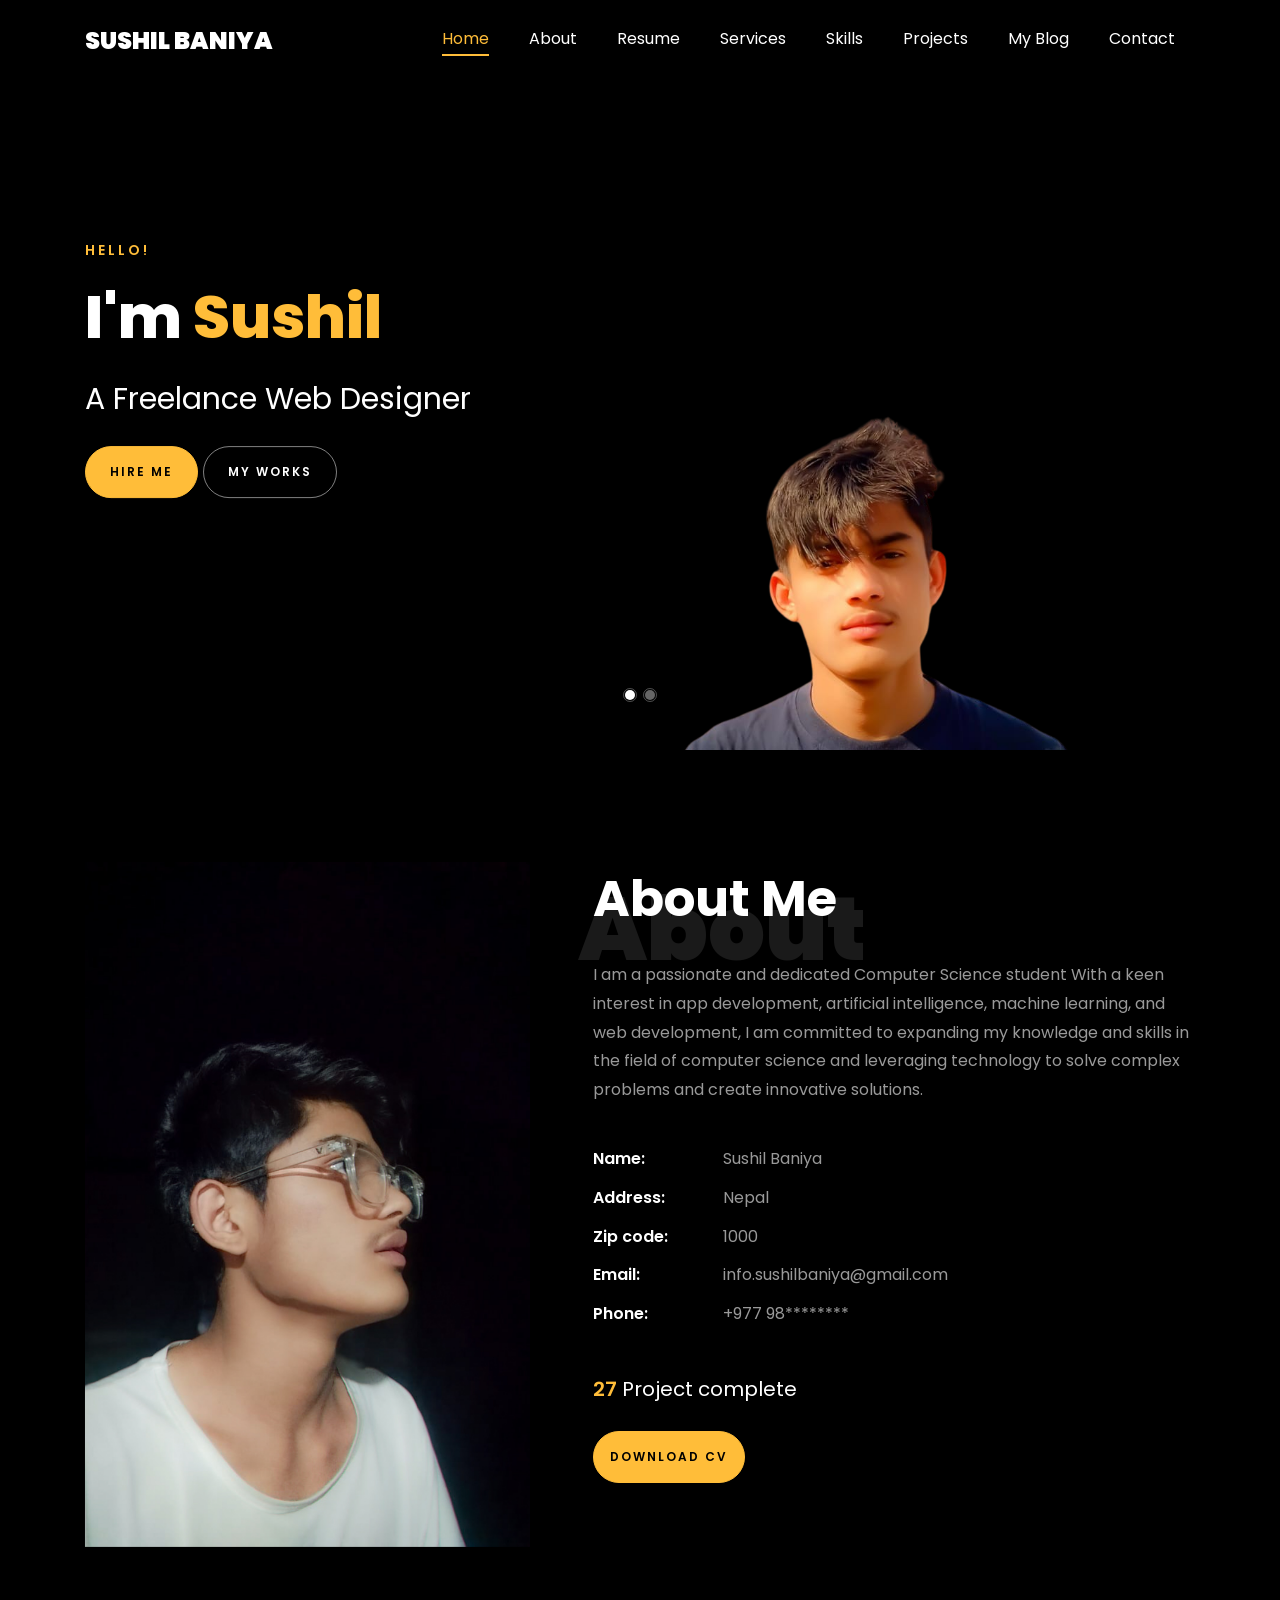
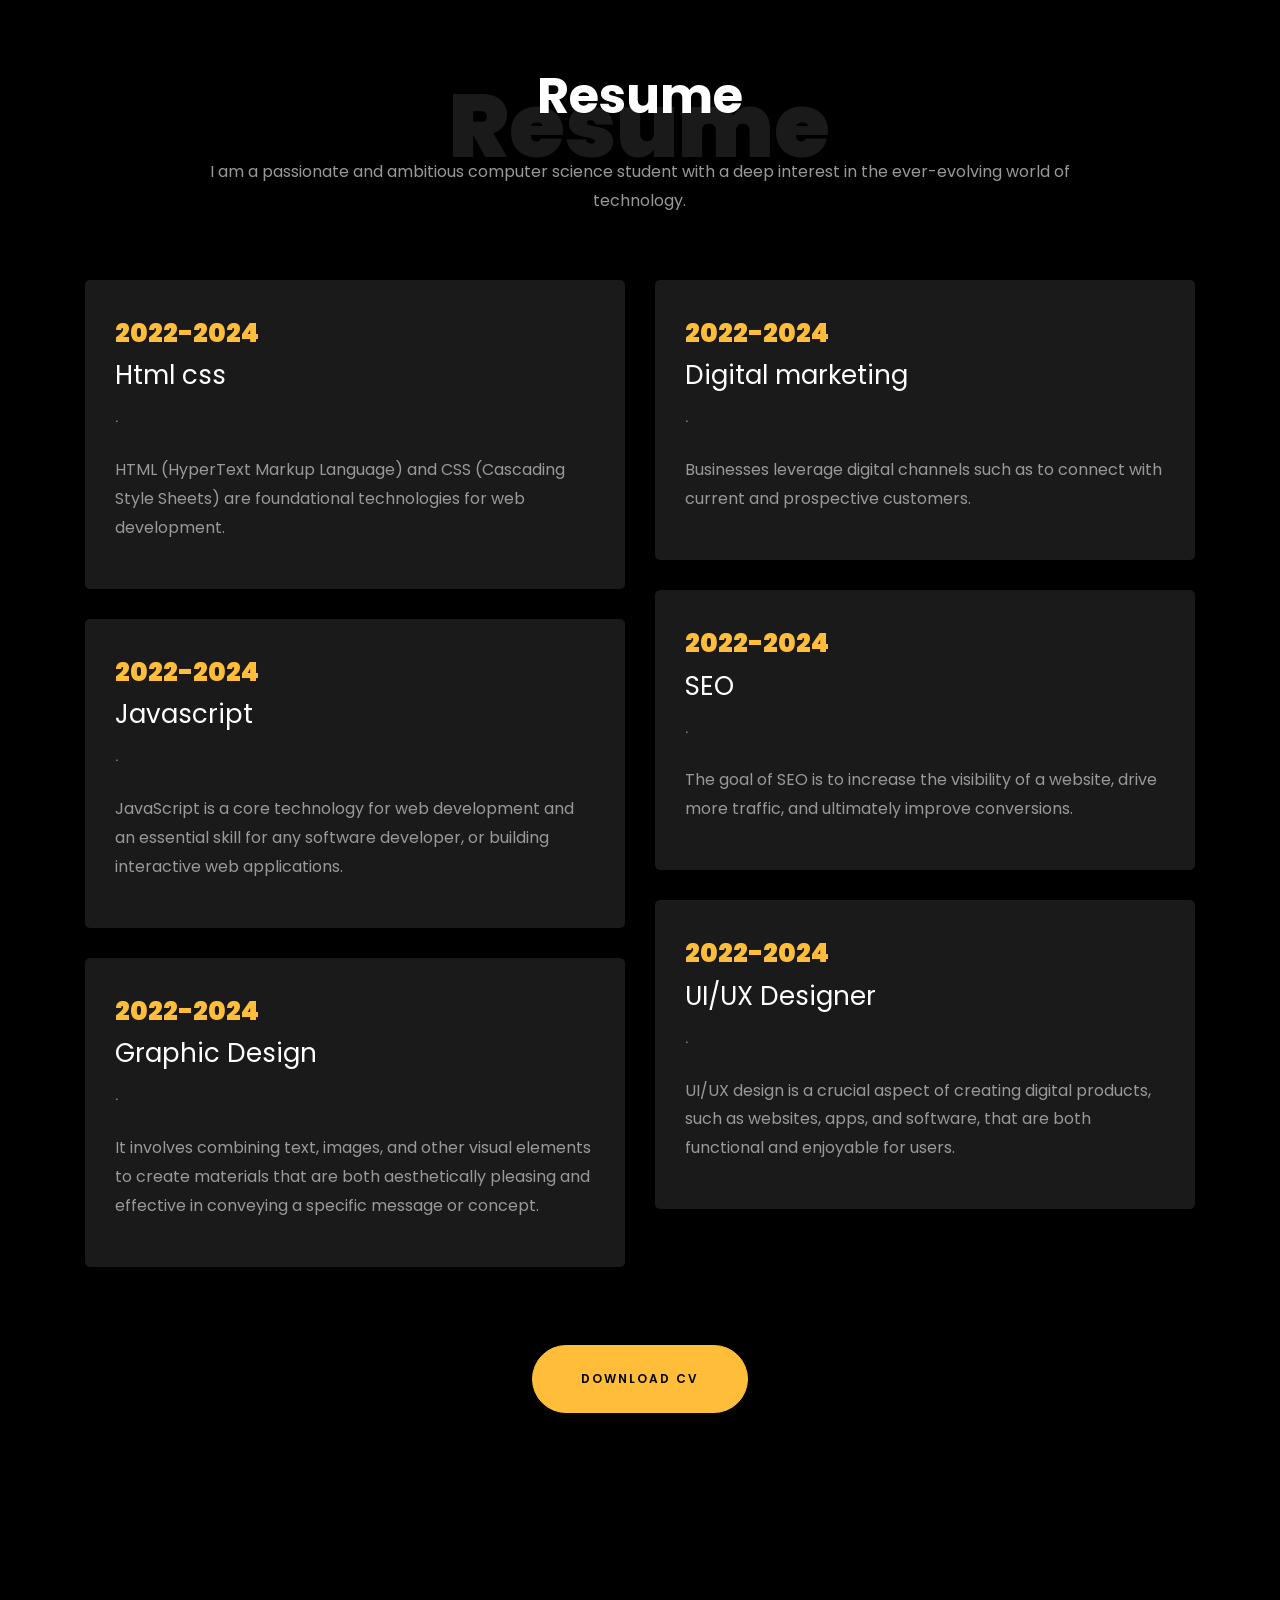
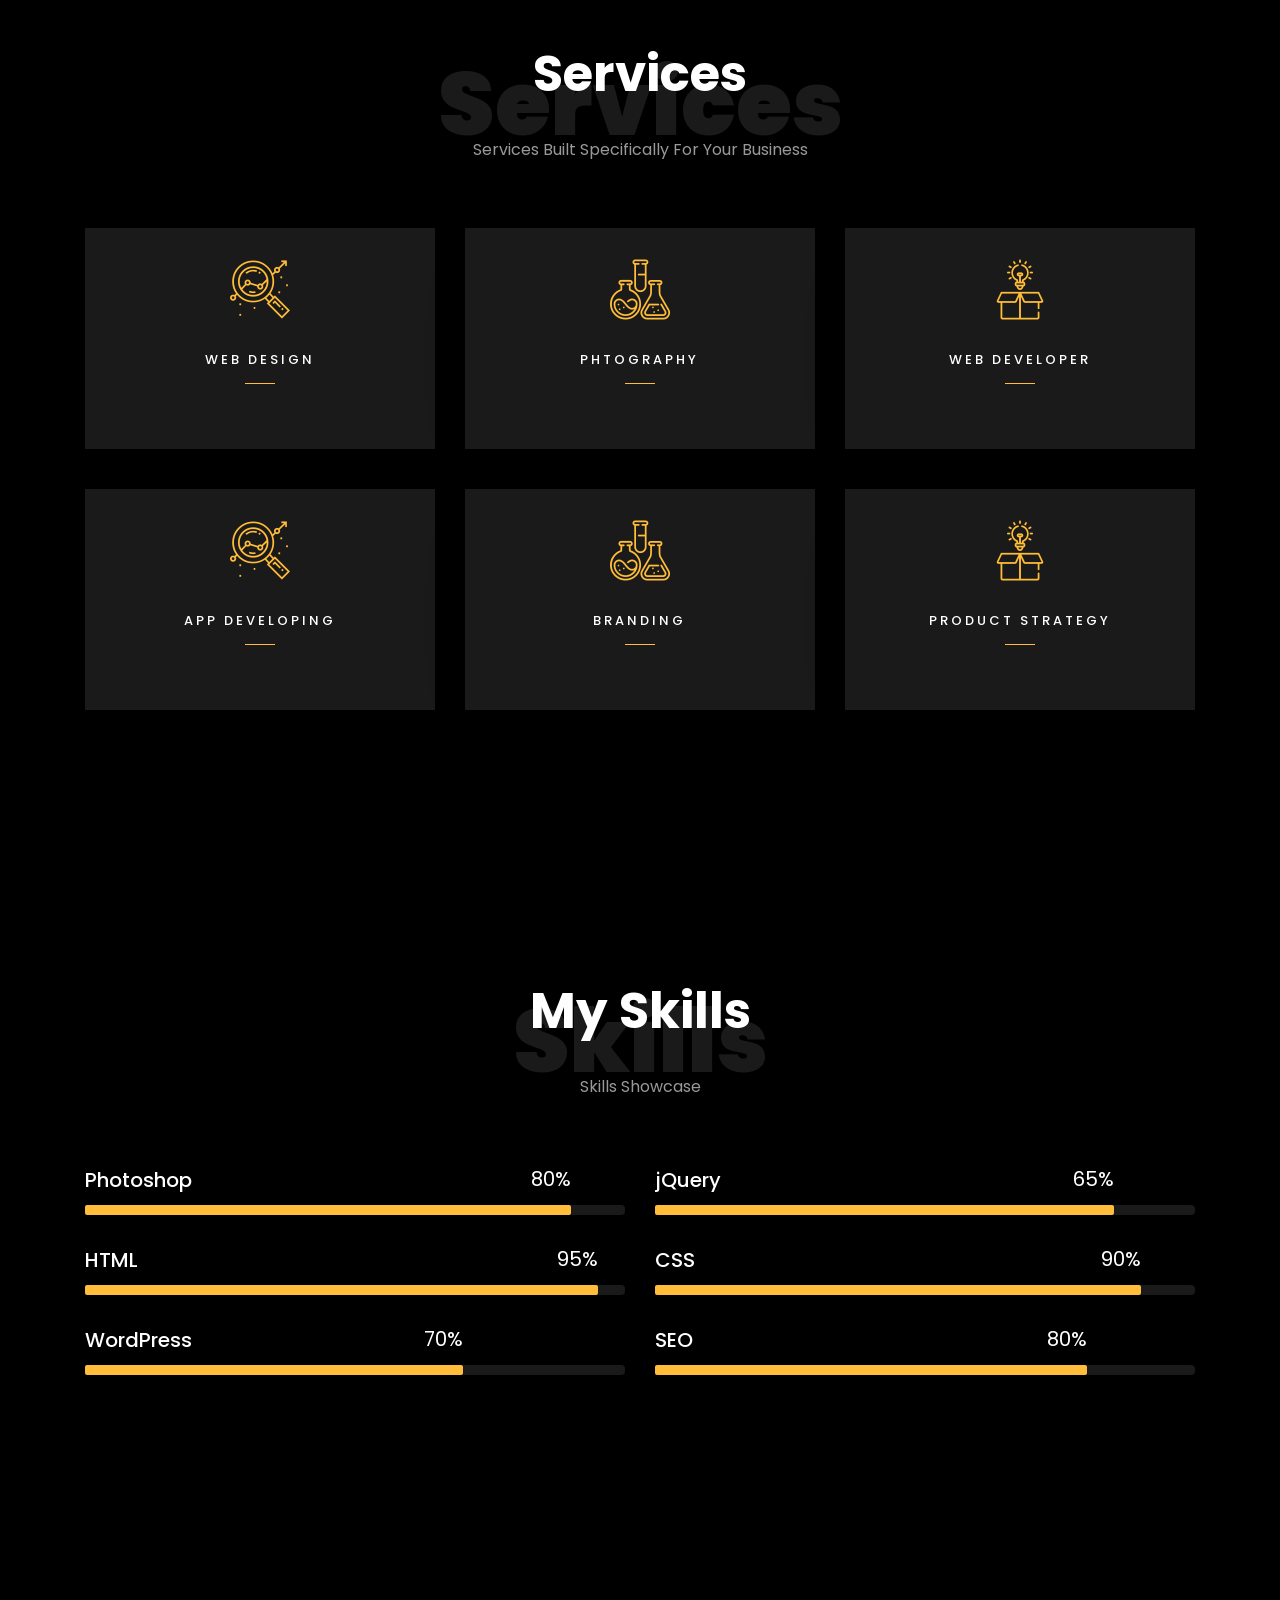
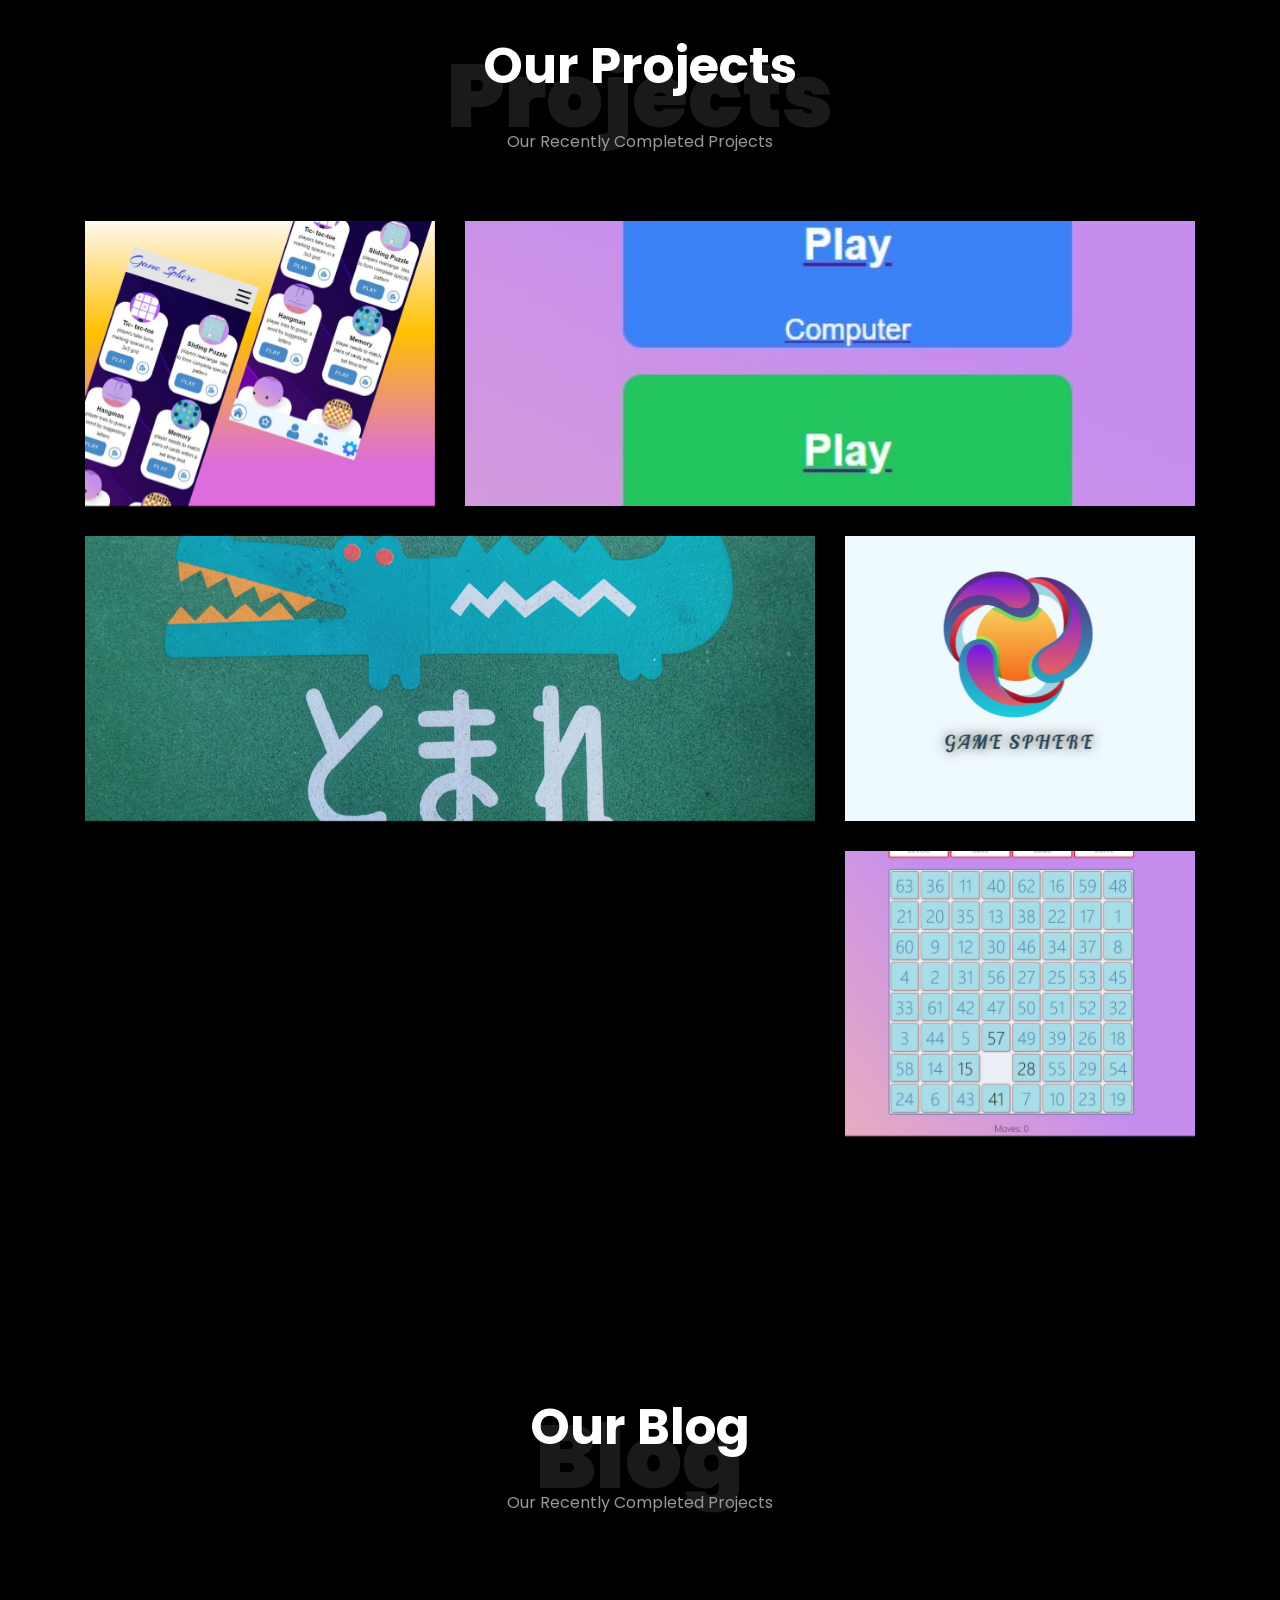
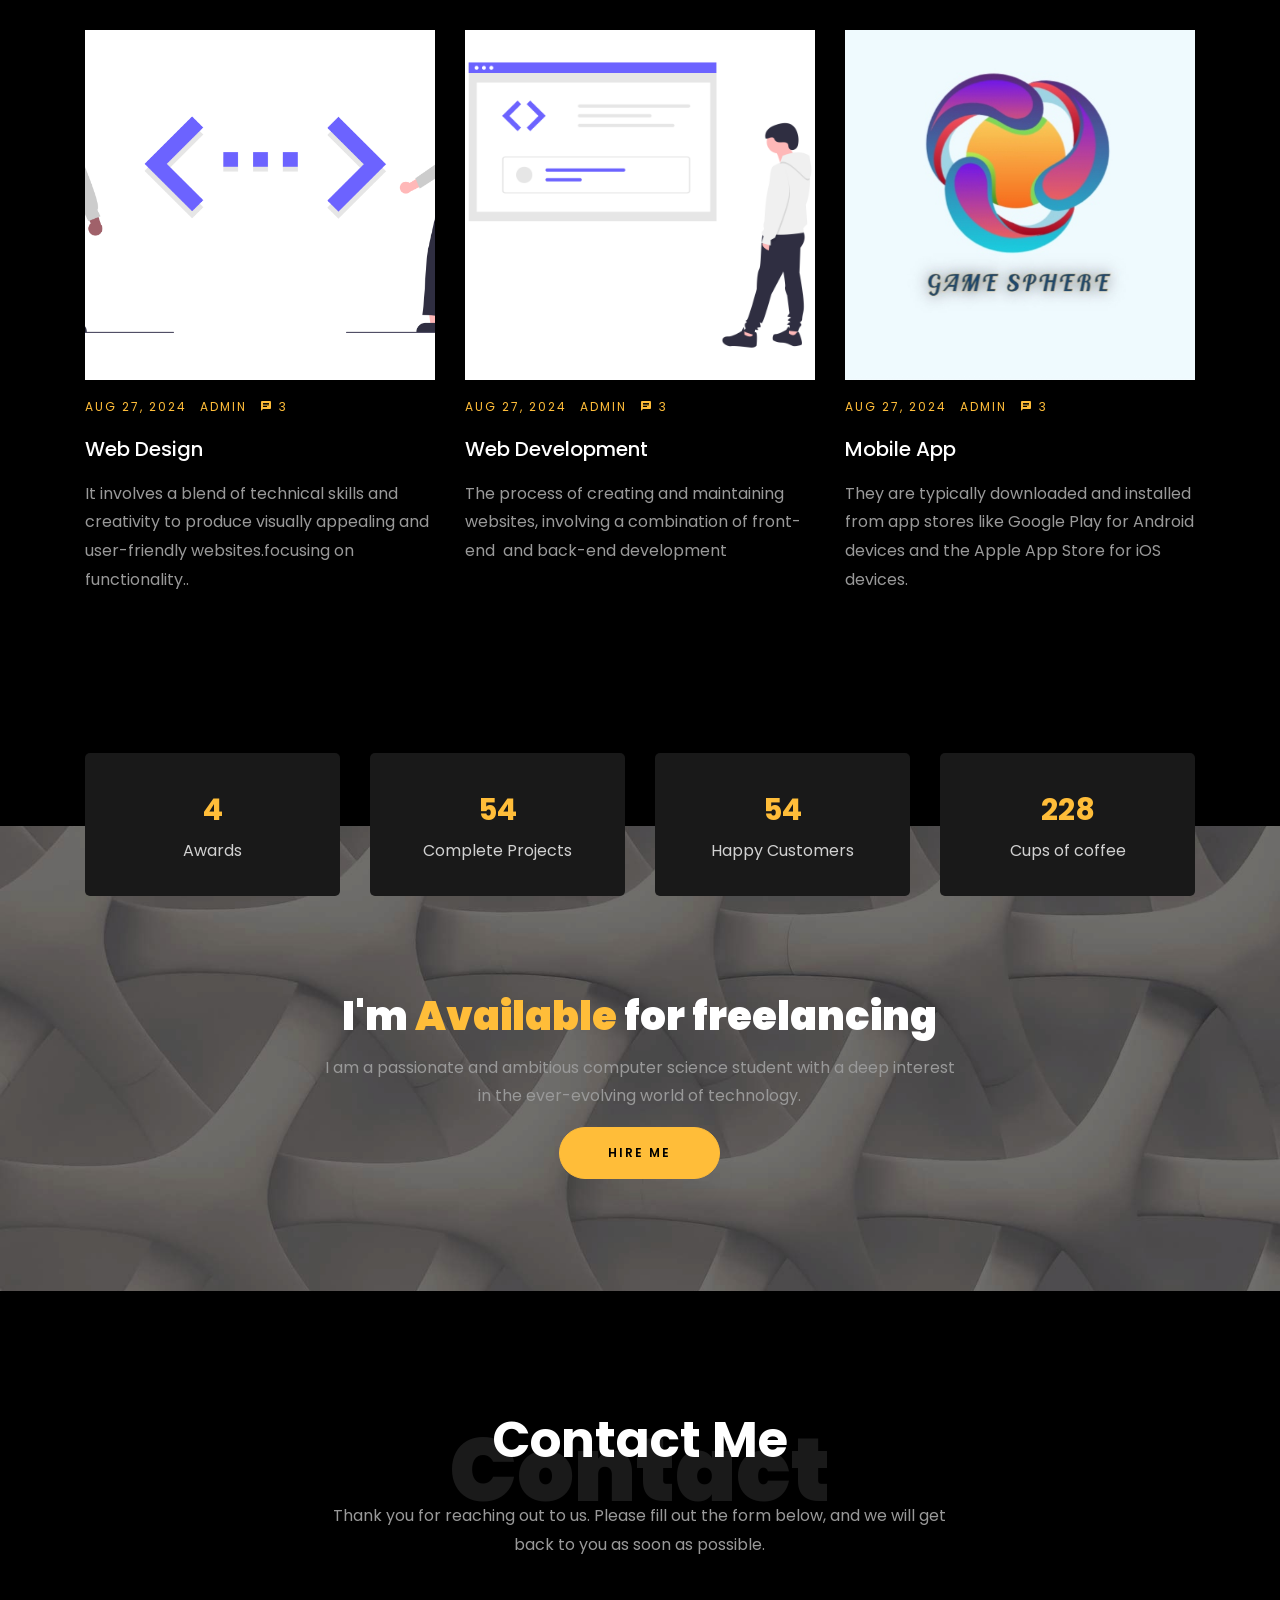
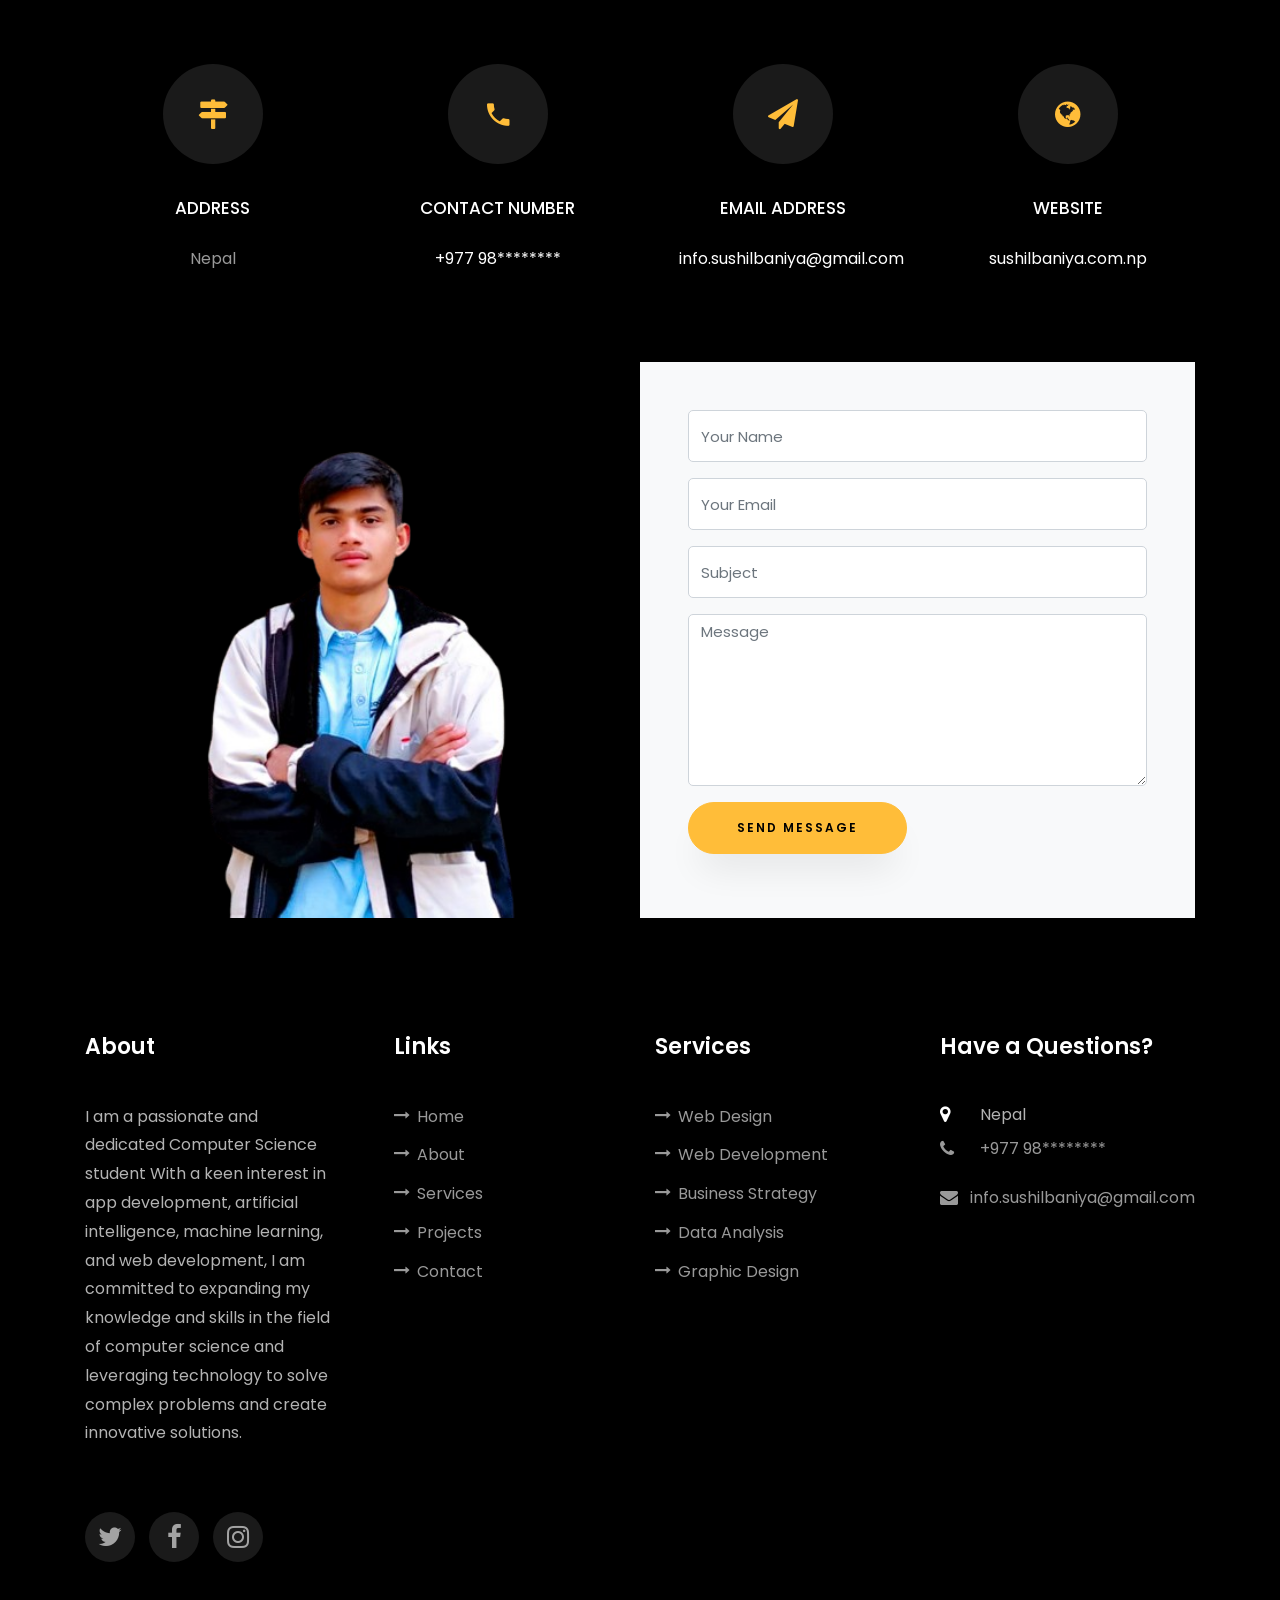
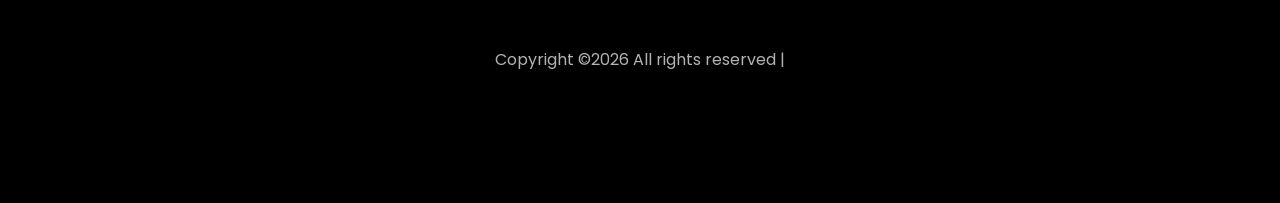
==== index.html @ 05fcdc9c "first commit" ====
<!DOCTYPE html>
<html lang="en">
  <head>
	<link rel="shortcut icon" type="logo" href="images/sushil....jpg">
    <title>SushilBaniya-</title>
    <meta charset="utf-8">
    <meta name="viewport" content="width=device-width, initial-scale=1, shrink-to-fit=no">
    
    <link href="https://fonts.googleapis.com/css?family=Poppins:100,200,300,400,500,600,700,800,900" rel="stylesheet">

    <link rel="stylesheet" href="css/open-iconic-bootstrap.min.css">
    <link rel="stylesheet" href="css/animate.css">
    
    <link rel="stylesheet" href="css/owl.carousel.min.css">
    <link rel="stylesheet" href="css/owl.theme.default.min.css">
    <link rel="stylesheet" href="css/magnific-popup.css">

    <link rel="stylesheet" href="css/aos.css">

    <link rel="stylesheet" href="css/ionicons.min.css">
    
    <link rel="stylesheet" href="css/flaticon.css">
    <link rel="stylesheet" href="css/icomoon.css">
    <link rel="stylesheet" href="css/style.css">
  </head>
  <body data-spy="scroll" data-target=".site-navbar-target" data-offset="300">
	  
	  
    <nav class="navbar navbar-expand-lg navbar-dark ftco_navbar ftco-navbar-light site-navbar-target" id="ftco-navbar">
	    <div class="container">
	      <a class="navbar-brand" href="index.html">Sushil Baniya</a>
	      <button class="navbar-toggler js-fh5co-nav-toggle fh5co-nav-toggle" type="button" data-toggle="collapse" data-target="#ftco-nav" aria-controls="ftco-nav" aria-expanded="false" aria-label="Toggle navigation">
	        <span class="oi oi-menu"></span> Menu
	      </button>

	      <div class="collapse navbar-collapse" id="ftco-nav">
	        <ul class="navbar-nav nav ml-auto">
	          <li class="nav-item"><a href="#home-section" class="nav-link"><span>Home</span></a></li>
	          <li class="nav-item"><a href="#about-section" class="nav-link"><span>About</span></a></li>
	          <li class="nav-item"><a href="#resume-section" class="nav-link"><span>Resume</span></a></li>
	          <li class="nav-item"><a href="#services-section" class="nav-link"><span>Services</span></a></li>
	          <li class="nav-item"><a href="#skills-section" class="nav-link"><span>Skills</span></a></li>
	          <li class="nav-item"><a href="#projects-section" class="nav-link"><span>Projects</span></a></li>
	          <li class="nav-item"><a href="#blog-section" class="nav-link"><span>My Blog</span></a></li>
	          <li class="nav-item"><a href="#contact-section" class="nav-link"><span>Contact</span></a></li>
	        </ul>
	      </div>
	    </div>
	  </nav>
	  <section id="home-section" class="hero">
		  <div class="home-slider  owl-carousel">
	      <div class="slider-item ">
	      	<div class="overlay"></div>
	        <div class="container">
	          <div class="row d-md-flex no-gutters slider-text align-items-end justify-content-end" data-scrollax-parent="true">
	          	<div class="one-third js-fullheight order-md-last img" style="background-image:url(images/sushil1.png);">
	          		<div class="overlay"></div>
	          	</div>
		          <div class="one-forth d-flex  align-items-center ftco-animate" data-scrollax=" properties: { translateY: '70%' }">
		          	<div class="text">
		          		<span class="subheading">Hello!</span>
			            <h1 class="mb-4 mt-3">I'm <span>Sushil</span></h1>
			            <h2 class="mb-4">A Freelance Web Designer</h2>
			            <p><a href="#" class="btn btn-primary py-3 px-4">Hire me</a> <a href="#" class="btn btn-white btn-outline-white py-3 px-4">My works</a></p>
		            </div>
		          </div>
	        	</div>
	        </div>
	      </div>

	      <div class="slider-item">
	      	<div class="overlay"></div>
	        <div class="container">
	          <div class="row d-flex no-gutters slider-text align-items-end justify-content-end" data-scrollax-parent="true">
	          	<div class="one-third js-fullheight order-md-last img" style="background-image:url(images/sushil12.png);">
	          		<div class="overlay"></div>
	          	</div>
		          <div class="one-forth d-flex align-items-center ftco-animate" data-scrollax=" properties: { translateY: '70%' }">
		          	<div class="text">
		          		<span class="subheading">Hello!</span>
			            <h1 class="mb-4 mt-3">I'm a <span>web designer</span> </h1>
			            <p><a href="#" class="btn btn-primary py-3 px-4">Hire me</a> <a href="#" class="btn btn-white btn-outline-white py-3 px-4">My works</a></p>
		            </div>
		          </div>
	        	</div>
	        </div>
	      </div>
	    </div>
    </section>

    <section class="ftco-about img ftco-section ftco-no-pb" id="about-section">
    	<div class="container">
    		<div class="row d-flex">
    			<div class="col-md-6 col-lg-5 d-flex">
    				<div class="img-about img d-flex align-items-stretch">
    					<div class="overlay"></div>
	    				<div class="img d-flex align-self-stretch align-items-center" style="background-image:url(images/suse.jpg);">
	    				</div>
    				</div>
    			</div>
    			<div class="col-md-6 col-lg-7 pl-lg-5 pb-5">
    				<div class="row justify-content-start pb-3">
		          <div class="col-md-12 heading-section ftco-animate">
		          	<h1 class="big">About</h1>
		            <h2 class="mb-4">About Me</h2>
		            <p> I am a passionate and dedicated Computer Science student With a keen interest in app development, artificial intelligence, machine learning, and web development, I am committed to expanding my knowledge and skills in the field of computer science and leveraging technology to solve complex problems and create innovative solutions.</p>
		            <ul class="about-info mt-4 px-md-0 px-2">
		            	<li class="d-flex"><span>Name:</span> <span>Sushil Baniya</span></li>
		            	
		            	<li class="d-flex"><span>Address:</span> <span>Nepal</span></li>
		            	<li class="d-flex"><span>Zip code:</span> <span>1000</span></li>
		            	<li class="d-flex"><span>Email:</span> <span>info.sushilbaniya@gmail.com</span></li>
		            	<li class="d-flex"><span>Phone: </span> <span>+977 98********</span></li>
		            </ul>
		          </div>
		        </div>
	          <div class="counter-wrap ftco-animate d-flex mt-md-3">
              <div class="text">
              	<p class="mb-4">
	                <span class="number" data-number="60">0</span>
	                <span>Project complete</span>
                </p>
                <p><a href="#" class="btn btn-primary py-3 px-3">Download CV</a></p>
              </div>
	          </div>
	        </div>
        </div>
    	</div>
    </section>

    <section class="ftco-section ftco-no-pb" id="resume-section">
    	<div class="container">
    		<div class="row justify-content-center pb-5">
          <div class="col-md-10 heading-section text-center ftco-animate">
          	<h1 class="big big-2">Resume</h1>
            <h2 class="mb-4">Resume</h2>
            <p> I am a passionate and ambitious computer science student with a deep interest in the ever-evolving world of technology.</p>
          </div>
        </div>
    		<div class="row">
    			<div class="col-md-6">
    				<div class="resume-wrap ftco-animate">
    					<span class="date">2022-2024</span>
    					<h2>Html css </h2>
    					<span class="position">.</span>
    					<p class="mt-4">HTML (HyperText Markup Language) and CSS (Cascading Style Sheets) are foundational technologies for web development.</p>
    				</div>
    				<div class="resume-wrap ftco-animate">
    					<span class="date">2022-2024</span>
    					<h2>Javascript</h2>
    					<span class="position">.</span>
    					<p class="mt-4">JavaScript is a core technology for web development and an essential skill for any software developer,  or building interactive web applications.</p>
    				</div>
    				<div class="resume-wrap ftco-animate">
    					<span class="date">2022-2024</span>
    					<h2>Graphic Design</h2>
    					<span class="position">.</span>
    					<p class="mt-4"> It involves combining text, images, and other visual elements to create materials that are both aesthetically pleasing and effective in conveying a specific message or concept.</p>
    				</div>
    			</div>

    			<div class="col-md-6">
    				<div class="resume-wrap ftco-animate">
    					<span class="date">2022-2024</span>
    					<h2> Digital marketing</h2>
    					<span class="position">.</span>
    					<p class="mt-4">Businesses leverage digital channels such as to connect with current and prospective customers.</p>
    				</div>
    				<div class="resume-wrap ftco-animate">
    					<span class="date">2022-2024</span>
    					<h2>SEO</h2>
    					<span class="position">.</span>
    					<p class="mt-4">The goal of SEO is to increase the visibility of a website, drive more traffic, and ultimately improve conversions.</p>
    				</div>
    				<div class="resume-wrap ftco-animate">
    					<span class="date">2022-2024</span>
    					<h2>UI/UX Designer</h2>
    					<span class="position">.</span>
    					<p class="mt-4">UI/UX design is a crucial aspect of creating digital products, such as websites, apps, and software, that are both functional and enjoyable for users.</p>
    				</div>
    			</div>
    		</div>
    		<div class="row justify-content-center mt-5">
    			<div class="col-md-6 text-center ftco-animate">
    				<p><a href="#" class="btn btn-primary py-4 px-5">Download CV</a></p>
    			</div>
    		</div>
    	</div>
    </section>

    <section class="ftco-section" id="services-section">
    	<div class="container">
    		<div class="row justify-content-center py-5 mt-5">
          <div class="col-md-12 heading-section text-center ftco-animate">
          	<h1 class="big big-2">Services</h1>
            <h2 class="mb-4">Services</h2>
            <p>​Services Built Specifically For Your Business</p>
          </div>
        </div>
    		<div class="row">
					<div class="col-md-4 text-center d-flex ftco-animate">
						<a href="#" class="services-1">
							<span class="icon">
								<i class="flaticon-analysis"></i>
							</span>
							<div class="desc">
								<h3 class="mb-5">Web Design</h3>
							</div>
						</a>
					</div>
					<div class="col-md-4 text-center d-flex ftco-animate">
						<a href="#" class="services-1">
							<span class="icon">
								<i class="flaticon-flasks"></i>
							</span>
							<div class="desc">
								<h3 class="mb-5">Phtography</h3>
							</div>
						</a>
					</div>
					<div class="col-md-4 text-center d-flex ftco-animate">
						<a href="#" class="services-1">
							<span class="icon">
								<i class="flaticon-ideas"></i>
							</span>
							<div class="desc">
								<h3 class="mb-5">Web Developer</h3>
							</div>
						</a>
					</div>

					<div class="col-md-4 text-center d-flex ftco-animate">
						<a href="#" class="services-1">
							<span class="icon">
								<i class="flaticon-analysis"></i>
							</span>
							<div class="desc">
								<h3 class="mb-5">App Developing</h3>
							</div>
						</a>
					</div>
					<div class="col-md-4 text-center d-flex ftco-animate">
						<a href="#" class="services-1">
							<span class="icon">
								<i class="flaticon-flasks"></i>
							</span>
							<div class="desc">
								<h3 class="mb-5">Branding</h3>
							</div>
						</a>
					</div>
					<div class="col-md-4 text-center d-flex ftco-animate">
						<a href="#" class="services-1">
							<span class="icon">
								<i class="flaticon-ideas"></i>
							</span>
							<div class="desc">
								<h3 class="mb-5">Product Strategy</h3>
							</div>
						</a>
					</div>
				</div>
    	</div>
    </section>

		
		<section class="ftco-section" id="skills-section">
			<div class="container">
				<div class="row justify-content-center pb-5">
          <div class="col-md-12 heading-section text-center ftco-animate">
          	<h1 class="big big-2">Skills</h1>
            <h2 class="mb-4">My Skills</h2>
            <p>Skills Showcase</p>
          </div>
        </div>
				<div class="row">
					<div class="col-md-6 animate-box">
						<div class="progress-wrap ftco-animate">
							<h3>Photoshop</h3>
							<div class="progress">
							 	<div class="progress-bar color-1" role="progressbar" aria-valuenow="80"
							  	aria-valuemin="0" aria-valuemax="100" style="width:90%">
							    <span>80%</span>
							  	</div>
							</div>
						</div>
					</div>
					<div class="col-md-6 animate-box">
						<div class="progress-wrap ftco-animate">
							<h3>jQuery</h3>
							<div class="progress">
							 	<div class="progress-bar color-2" role="progressbar" aria-valuenow="65"
							  	aria-valuemin="0" aria-valuemax="100" style="width:85%">
							    <span>65%</span>
							  	</div>
							</div>
						</div>
					</div>
					<div class="col-md-6 animate-box">
						<div class="progress-wrap ftco-animate">
							<h3>HTML</h3>
							<div class="progress">
							 	<div class="progress-bar color-3" role="progressbar" aria-valuenow="95"
							  	aria-valuemin="0" aria-valuemax="100" style="width:95%">
							    <span>95%</span>
							  	</div>
							</div>
						</div>
					</div>
					<div class="col-md-6 animate-box">
						<div class="progress-wrap ftco-animate">
							<h3>CSS</h3>
							<div class="progress">
							 	<div class="progress-bar color-4" role="progressbar" aria-valuenow="90"
							  	aria-valuemin="0" aria-valuemax="100" style="width:90%">
							    <span>90%</span>
							  	</div>
							</div>
						</div>
					</div>
					<div class="col-md-6 animate-box">
						<div class="progress-wrap ftco-animate">
							<h3>WordPress</h3>
							<div class="progress">
							 	<div class="progress-bar color-5" role="progressbar" aria-valuenow="70"
							  	aria-valuemin="0" aria-valuemax="100" style="width:70%">
							    <span>70%</span>
							  	</div>
							</div>
						</div>
					</div>
					<div class="col-md-6 animate-box">
						<div class="progress-wrap ftco-animate">
							<h3>SEO</h3>
							<div class="progress">
							 	<div class="progress-bar color-6" role="progressbar" aria-valuenow="80"
							  	aria-valuemin="0" aria-valuemax="100" style="width:80%">
							    <span>80%</span>
							  	</div>
							</div>
						</div>
					</div>
				</div>
			</div>
		</section>
 

    <section class="ftco-section ftco-project" id="projects-section">
    	<div class="container">
    		<div class="row justify-content-center pb-5">
          <div class="col-md-12 heading-section text-center ftco-animate">
          	<h1 class="big big-2">Projects</h1>
            <h2 class="mb-4">Our Projects</h2>
            <p>​Our Recently Completed Projects</p>
          </div>
        </div>
    		<div class="row">
    			<div class="col-md-4">
    				<div class="project img ftco-animate d-flex justify-content-center align-items-center" style="background-image: url(images/web1.jpg);">
    					<div class="overlay"></div>
	    				<div class="text text-center p-4">
	    					<h3><a href="#">Gamesphere</a></h3>
	    					<span>Mobile App</span>
	    				</div>
    				</div>
  				</div>
  				<div class="col-md-8">
    				<div class="project img ftco-animate d-flex justify-content-center align-items-center" style="background-image: url(images/66.jpg);">
    					<div class="overlay"></div>
	    				<div class="text text-center p-4">
	    					<h3><a href="#">Gamesphere</a></h3>
	    					<span>Mobile App </span>
	    				</div>
    				</div>
  				</div>

    			<div class="col-md-8">
    				<div class="project img ftco-animate d-flex justify-content-center align-items-center" style="background-image: url(images/project-1.jpg);">
    					<div class="overlay"></div>
	    				<div class="text text-center p-4">
	    					<h3><a href="#">Branding &amp; Illustration Design</a></h3>
	    					<span>Web Design</span>
	    				</div>
    				</div>

    				<div class="project img ftco-animate d-flex justify-content-center align-items-center" style="background-image: url(images/Neptechsoft.jpg);">
    					<div class="overlay"></div>
	    				<div class="text text-center p-4">
	    					<h3><a href="#">Neptechsoft</a></h3>
	    					<span>Web Design</span>
	    				</div>
    				</div>
    			</div>
    			<div class="col-md-4">
    				<div class="row">
    					<div class="col-md-12">
		    				<div class="project img ftco-animate d-flex justify-content-center align-items-center" style="background-image: url(images/firstlogo.jpg);">
		    					<div class="overlay"></div>
			    				<div class="text text-center p-4">
			    					<h3><a href="#">Gamesphere</a></h3>
			    					<span>Mobile App</span>
			    				</div>
		    				</div>
	    				</div>
	    				<div class="col-md-12">
		    				<div class="project img ftco-animate d-flex justify-content-center align-items-center" style="background-image: url(images/slidingpuzzle.jpg);">
		    					<div class="overlay"></div>
			    				<div class="text text-center p-4">
			    					<h3><a href="#">slidingpuzzle</a></h3>
			    					<span>Mobile App</span>
			    				</div>
		    				</div>
	    				</div>
    				</div>
    			</div>
    		</div>
    	</div>
    </section>


    <section class="ftco-section" id="blog-section">
      <div class="container">
        <div class="row justify-content-center mb-5 pb-5">
          <div class="col-md-7 heading-section text-center ftco-animate">
            <h1 class="big big-2">Blog</h1>
            <h2 class="mb-4">Our Blog</h2>
            <p>​Our Recently Completed Projects</p>
          </div>
        </div>
        <div class="row d-flex">
          <div class="col-md-4 d-flex ftco-animate">
          	<div class="blog-entry justify-content-end">
              <a href="single.html" class="block-20" style="background-image: url('images/first.png');">
              </a>
              <div class="text mt-3 float-right d-block">
              	<div class="d-flex align-items-center mb-3 meta">
	                <p class="mb-0">
	                	<span class="mr-2">Aug 27, 2024</span>
	                	<a href="#" class="mr-2">Admin</a>
	                	<a href="#" class="meta-chat"><span class="icon-chat"></span> 3</a>
	                </p>
                </div>
                <h3 class="heading"><a href="single.html">Web Design</a></h3>
                <p>It involves a blend of technical skills and creativity to produce visually appealing and user-friendly websites.focusing on  functionality..</p>
              </div>
            </div>
          </div>
          <div class="col-md-4 d-flex ftco-animate">
          	<div class="blog-entry justify-content-end">
              <a href="single.html" class="block-20" style="background-image: url('images/third.png');">
              </a>
              <div class="text mt-3 float-right d-block">
              	<div class="d-flex align-items-center mb-3 meta">
	                <p class="mb-0">
	                	<span class="mr-2">Aug 27, 2024</span>
	                	<a href="#" class="mr-2">Admin</a>
	                	<a href="#" class="meta-chat"><span class="icon-chat"></span> 3</a>
	                </p>
                </div>
                <h3 class="heading"><a href="single.html">Web Development</a></h3>
                <p>The process of creating and maintaining websites, involving a combination of front-end  and back-end development</p>
              </div>
            </div>
          </div>
          <div class="col-md-4 d-flex ftco-animate">
          	<div class="blog-entry">
              <a href="single.html" class="block-20" style="background-image: url('images/firstlogo.jpg');">
              </a>
              <div class="text mt-3 float-right d-block">
              	<div class="d-flex align-items-center mb-3 meta">
	                <p class="mb-0">
	                	<span class="mr-2">Aug 27, 2024</span>
	                	<a href="#" class="mr-2">Admin</a>
	                	<a href="#" class="meta-chat"><span class="icon-chat"></span> 3</a>
	                </p>
                </div>
                <h3 class="heading"><a href="single.html">Mobile App</a></h3>
                <p>​They are typically downloaded and installed from app stores like Google Play for Android devices and the Apple App Store for iOS devices.</p>
              </div>
            </div>
          </div>
        </div>
      </div>
    </section>

    <section class="ftco-section ftco-no-pt ftco-no-pb ftco-counter img" id="section-counter">
    	<div class="container">
				<div class="row d-md-flex align-items-center">
          <div class="col-md d-flex justify-content-center counter-wrap ftco-animate">
            <div class="block-18">
              <div class="text">
                <strong class="number" data-number="10">0</strong>
                <span>Awards</span>
              </div>
            </div>
          </div>
          <div class="col-md d-flex justify-content-center counter-wrap ftco-animate">
            <div class="block-18">
              <div class="text">
                <strong class="number" data-number="120">0</strong>
                <span>Complete Projects</span>
              </div>
            </div>
          </div>
          <div class="col-md d-flex justify-content-center counter-wrap ftco-animate">
            <div class="block-18">
              <div class="text">
                <strong class="number" data-number="120">0</strong>
                <span>Happy Customers</span>
              </div>
            </div>
          </div>
          <div class="col-md d-flex justify-content-center counter-wrap ftco-animate">
            <div class="block-18">
              <div class="text">
                <strong class="number" data-number="500">0</strong>
                <span>Cups of coffee</span>
              </div>
            </div>
          </div>
        </div>
      </div>
    </section>

    <section class="ftco-section ftco-hireme img margin-top" style="background-image: url(images/background.jpg)">
			<div class="container">
				<div class="row justify-content-center">
					<div class="col-md-7 ftco-animate text-center">
						<h2>I'm <span>Available</span> for freelancing</h2>
						<p>I am a passionate and ambitious computer science student with a deep interest in the ever-evolving world of technology.</p>
						<p class="mb-0"><a href="#" class="btn btn-primary py-3 px-5">Hire me</a></p>
					</div>
				</div>
			</div>
		</section>

    <section class="ftco-section contact-section ftco-no-pb" id="contact-section">
      <div class="container">
      	<div class="row justify-content-center mb-5 pb-3">
          <div class="col-md-7 heading-section text-center ftco-animate">
            <h1 class="big big-2">Contact</h1>
            <h2 class="mb-4">Contact Me</h2>
            <p>​Thank you for reaching out to us. Please fill out the form below, and we will get back to you as soon as possible.</p>
          </div>
        </div>

        <div class="row d-flex contact-info mb-5">
          <div class="col-md-6 col-lg-3 d-flex ftco-animate">
          	<div class="align-self-stretch box p-4 text-center">
          		<div class="icon d-flex align-items-center justify-content-center">
          			<span class="icon-map-signs"></span>
          		</div>
          		<h3 class="mb-4">Address</h3>
	            <p>Nepal</p>
	          </div>
          </div>
          <div class="col-md-6 col-lg-3 d-flex ftco-animate">
          	<div class="align-self-stretch box p-4 text-center">
          		<div class="icon d-flex align-items-center justify-content-center">
          			<span class="icon-phone2"></span>
          		</div>
          		<h3 class="mb-4">Contact Number</h3>
	            <p><a href="tel://1234567920">+977 98********</a></p>
	          </div>
          </div>
          <div class="col-md-6 col-lg-3 d-flex ftco-animate">
          	<div class="align-self-stretch box p-4 text-center">
          		<div class="icon d-flex align-items-center justify-content-center">
          			<span class="icon-paper-plane"></span>
          		</div>
          		<h3 class="mb-4">Email Address</h3>
	            <p><a href="mailto:info.sushilbaniya@gmail.com">info.sushilbaniya@gmail.com</a></p>
	          </div>
          </div>
          <div class="col-md-6 col-lg-3 d-flex ftco-animate">
          	<div class="align-self-stretch box p-4 text-center">
          		<div class="icon d-flex align-items-center justify-content-center">
          			<span class="icon-globe"></span>
          		</div>
          		<h3 class="mb-4">Website</h3>
	            <p><a href="https://sushilbaniya.com.np/">sushilbaniya.com.np</a></p>
	          </div>
          </div>
        </div>

        <div class="row no-gutters block-9">
          <div class="col-md-6 order-md-last d-flex">
            <form action="#" class="bg-light p-4 p-md-5 contact-form">
              <div class="form-group">
                <input type="text" class="form-control" placeholder="Your Name">
              </div>
              <div class="form-group">
                <input type="text" class="form-control" placeholder="Your Email">
              </div>
              <div class="form-group">
                <input type="text" class="form-control" placeholder="Subject">
              </div>
              <div class="form-group">
                <textarea name="" id="" cols="30" rows="7" class="form-control" placeholder="Message"></textarea>
              </div>
              <div class="form-group">
                <input type="submit" value="Send Message" class="btn btn-primary py-3 px-5">
              </div>
            </form>
          
          </div>

          <div class="col-md-6 d-flex">
          	<div class="img" style="background-image: url(images/susee1.png);"></div>
          </div>
        </div>
      </div>
    </section>
		

    <footer class="ftco-footer ftco-section">
      <div class="container">
        <div class="row mb-5">
          <div class="col-md">
            <div class="ftco-footer-widget mb-4">
              <h2 class="ftco-heading-2">About</h2>
              <p>I am a passionate and dedicated Computer Science student With a keen interest in app development, artificial intelligence, machine learning, and web development, I am committed to expanding my knowledge and skills in the field of computer science and leveraging technology to solve complex problems and create innovative solutions.</p>
              <ul class="ftco-footer-social list-unstyled float-md-left float-lft mt-5">
                <li class="ftco-animate"><a href="https://x.com/sushilbaniyaa"><span class="icon-twitter"></span></a></li>
                <li class="ftco-animate"><a href="https://www.facebook.com/profile.php?id=61561903710570"><span class="icon-facebook"></span></a></li>
                <li class="ftco-animate"><a href="https://www.instagram.com/sushilbaniyaa/"><span class="icon-instagram"></span></a></li>
              </ul>
            </div>
          </div>
          <div class="col-md">
            <div class="ftco-footer-widget mb-4 ml-md-4">
              <h2 class="ftco-heading-2">Links</h2>
              <ul class="list-unstyled">
                <li><a href="#"><span class="icon-long-arrow-right mr-2"></span>Home</a></li>
                <li><a href="#"><span class="icon-long-arrow-right mr-2"></span>About</a></li>
                <li><a href="#"><span class="icon-long-arrow-right mr-2"></span>Services</a></li>
                <li><a href="#"><span class="icon-long-arrow-right mr-2"></span>Projects</a></li>
                <li><a href="#"><span class="icon-long-arrow-right mr-2"></span>Contact</a></li>
              </ul>
            </div>
          </div>
          <div class="col-md">
             <div class="ftco-footer-widget mb-4">
              <h2 class="ftco-heading-2">Services</h2>
              <ul class="list-unstyled">
                <li><a href="#"><span class="icon-long-arrow-right mr-2"></span>Web Design</a></li>
                <li><a href="#"><span class="icon-long-arrow-right mr-2"></span>Web Development</a></li>
                <li><a href="#"><span class="icon-long-arrow-right mr-2"></span>Business Strategy</a></li>
                <li><a href="#"><span class="icon-long-arrow-right mr-2"></span>Data Analysis</a></li>
                <li><a href="#"><span class="icon-long-arrow-right mr-2"></span>Graphic Design</a></li>
              </ul>
            </div>
          </div>
          <div class="col-md">
            <div class="ftco-footer-widget mb-4">
            	<h2 class="ftco-heading-2">Have a Questions?</h2>
            	<div class="block-23 mb-3">
	              <ul>
	                <li><span class="icon icon-map-marker"></span><span class="text">Nepal</span></li>
	                <li><a href="#"><span class="icon icon-phone"></span><span class="text">+977 98********</span></a></li>
	                <li><a href="#"><span class="icon icon-envelope"></span><span class="text">info.sushilbaniya@gmail.com</span></a></li>
	              </ul>
	            </div>
            </div>
          </div>
        </div>
        <div class="row">
          <div class="col-md-12 text-center">

            <p>
  Copyright &copy;<script>document.write(new Date().getFullYear());</script> All rights reserved |</a>
  </p>
          </div>
        </div>
      </div>
    </footer>
    
  

  <!-- loader -->
  <div id="ftco-loader" class="show fullscreen"><svg class="circular" width="48px" height="48px"><circle class="path-bg" cx="24" cy="24" r="22" fill="none" stroke-width="4" stroke="#eeeeee"/><circle class="path" cx="24" cy="24" r="22" fill="none" stroke-width="4" stroke-miterlimit="10" stroke="#F96D00"/></svg></div>


  <script src="js/jquery.min.js"></script>
  <script src="js/jquery-migrate-3.0.1.min.js"></script>
  <script src="js/popper.min.js"></script>
  <script src="js/bootstrap.min.js"></script>
  <script src="js/jquery.easing.1.3.js"></script>
  <script src="js/jquery.waypoints.min.js"></script>
  <script src="js/jquery.stellar.min.js"></script>
  <script src="js/owl.carousel.min.js"></script>
  <script src="js/jquery.magnific-popup.min.js"></script>
  <script src="js/aos.js"></script>
  <script src="js/jquery.animateNumber.min.js"></script>
  <script src="js/scrollax.min.js"></script>
  
  <script src="js/main.js"></script>
    
  </body>
</html>
---- css/flaticon.css ----
/*
  	Flaticon icon font: Flaticon
  	Creation date: 04/01/2019 13:45
  	*/


@font-face {
  font-family: "Flaticon";
  src: url("../fonts/flaticon/font/Flaticon.eot");
  src: url("../fonts/flaticon/font/Flaticon.eot?#iefix") format("embedded-opentype"),
       url("../fonts/flaticon/font/Flaticon.woff") format("woff"),
       url("../fonts/flaticon/font/Flaticon.ttf") format("truetype"),
       url("../fonts/flaticon/font/Flaticon.svg#Flaticon") format("svg");
  font-weight: normal;
  font-style: normal;
}

@media screen and (-webkit-min-device-pixel-ratio:0) {
  @font-face {
    font-family: "Flaticon";
    src: url("../fonts/flaticon/font/Flaticon.svg#Flaticon") format("svg");
  }
}

[class^="flaticon-"]:before, [class*=" flaticon-"]:before,
[class^="flaticon-"]:after, [class*=" flaticon-"]:after {   
  font-family: Flaticon;
  font-style: normal;
  font-weight: normal;
  font-variant: normal;
  text-transform: none;
  line-height: 1;

  /* Better Font Rendering =========== */
  -webkit-font-smoothing: antialiased;
  -moz-osx-font-smoothing: grayscale;
}

.flaticon-ideas:before { content: "\f100"; }
.flaticon-flasks:before { content: "\f101"; }
.flaticon-analysis:before { content: "\f102"; }
.flaticon-ux-design:before { content: "\f103"; }
.flaticon-web-design:before { content: "\f104"; }
.flaticon-idea:before { content: "\f105"; }
.flaticon-innovation:before { content: "\f106"; }
---- css/icomoon.css ----
@font-face {
  font-family: 'icomoon';
  src:  url('../fonts/icomoon/icomoon.eot?6tt51o');
  src:  url('../fonts/icomoon/icomoon.eot?6tt51o#iefix') format('embedded-opentype'),
    url('../fonts/icomoon/icomoon.ttf?6tt51o') format('truetype'),
    url('../fonts/icomoon/icomoon.woff?6tt51o') format('woff'),
    url('../fonts/icomoon/icomoon.svg?6tt51o#icomoon') format('svg');
  font-weight: normal;
  font-style: normal;
}

[class^="icon-"], [class*=" icon-"] {
  /* use !important to prevent issues with browser extensions that change fonts */
  font-family: 'icomoon' !important;
  speak: none;
  font-style: normal;
  font-weight: normal;
  font-variant: normal;
  text-transform: none;
  line-height: 1;

  /* Better Font Rendering =========== */
  -webkit-font-smoothing: antialiased;
  -moz-osx-font-smoothing: grayscale;
}

.icon-asterisk:before {
  content: "\f069";
}
.icon-plus:before {
  content: "\f067";
}
.icon-question:before {
  content: "\f128";
}
.icon-minus:before {
  content: "\f068";
}
.icon-glass:before {
  content: "\f000";
}
.icon-music:before {
  content: "\f001";
}
.icon-search:before {
  content: "\f002";
}
.icon-envelope-o:before {
  content: "\f003";
}
.icon-heart:before {
  content: "\f004";
}
.icon-star:before {
  content: "\f005";
}
.icon-star-o:before {
  content: "\f006";
}
.icon-user:before {
  content: "\f007";
}
.icon-film:before {
  content: "\f008";
}
.icon-th-large:before {
  content: "\f009";
}
.icon-th:before {
  content: "\f00a";
}
.icon-th-list:before {
  content: "\f00b";
}
.icon-check:before {
  content: "\f00c";
}
.icon-close:before {
  content: "\f00d";
}
.icon-remove:before {
  content: "\f00d";
}
.icon-times:before {
  content: "\f00d";
}
.icon-search-plus:before {
  content: "\f00e";
}
.icon-search-minus:before {
  content: "\f010";
}
.icon-power-off:before {
  content: "\f011";
}
.icon-signal:before {
  content: "\f012";
}
.icon-cog:before {
  content: "\f013";
}
.icon-gear:before {
  content: "\f013";
}
.icon-trash-o:before {
  content: "\f014";
}
.icon-home:before {
  content: "\f015";
}
.icon-file-o:before {
  content: "\f016";
}
.icon-clock-o:before {
  content: "\f017";
}
.icon-road:before {
  content: "\f018";
}
.icon-download:before {
  content: "\f019";
}
.icon-arrow-circle-o-down:before {
  content: "\f01a";
}
.icon-arrow-circle-o-up:before {
  content: "\f01b";
}
.icon-inbox:before {
  content: "\f01c";
}
.icon-play-circle-o:before {
  content: "\f01d";
}
.icon-repeat:before {
  content: "\f01e";
}
.icon-rotate-right:before {
  content: "\f01e";
}
.icon-refresh:before {
  content: "\f021";
}
.icon-list-alt:before {
  content: "\f022";
}
.icon-lock:before {
  content: "\f023";
}
.icon-flag:before {
  content: "\f024";
}
.icon-headphones:before {
  content: "\f025";
}
.icon-volume-off:before {
  content: "\f026";
}
.icon-volume-down:before {
  content: "\f027";
}
.icon-volume-up:before {
  content: "\f028";
}
.icon-qrcode:before {
  content: "\f029";
}
.icon-barcode:before {
  content: "\f02a";
}
.icon-tag:before {
  content: "\f02b";
}
.icon-tags:before {
  content: "\f02c";
}
.icon-book:before {
  content: "\f02d";
}
.icon-bookmark:before {
  content: "\f02e";
}
.icon-print:before {
  content: "\f02f";
}
.icon-camera:before {
  content: "\f030";
}
.icon-font:before {
  content: "\f031";
}
.icon-bold:before {
  content: "\f032";
}
.icon-italic:before {
  content: "\f033";
}
.icon-text-height:before {
  content: "\f034";
}
.icon-text-width:before {
  content: "\f035";
}
.icon-align-left:before {
  content: "\f036";
}
.icon-align-center:before {
  content: "\f037";
}
.icon-align-right:before {
  content: "\f038";
}
.icon-align-justify:before {
  content: "\f039";
}
.icon-list:before {
  content: "\f03a";
}
.icon-dedent:before {
  content: "\f03b";
}
.icon-outdent:before {
  content: "\f03b";
}
.icon-indent:before {
  content: "\f03c";
}
.icon-video-camera:before {
  content: "\f03d";
}
.icon-image:before {
  content: "\f03e";
}
.icon-photo:before {
  content: "\f03e";
}
.icon-picture-o:before {
  content: "\f03e";
}
.icon-pencil:before {
  content: "\f040";
}
.icon-map-marker:before {
  content: "\f041";
}
.icon-adjust:before {
  content: "\f042";
}
.icon-tint:before {
  content: "\f043";
}
.icon-edit:before {
  content: "\f044";
}
.icon-pencil-square-o:before {
  content: "\f044";
}
.icon-share-square-o:before {
  content: "\f045";
}
.icon-check-square-o:before {
  content: "\f046";
}
.icon-arrows:before {
  content: "\f047";
}
.icon-step-backward:before {
  content: "\f048";
}
.icon-fast-backward:before {
  content: "\f049";
}
.icon-backward:before {
  content: "\f04a";
}
.icon-play:before {
  content: "\f04b";
}
.icon-pause:before {
  content: "\f04c";
}
.icon-stop:before {
  content: "\f04d";
}
.icon-forward:before {
  content: "\f04e";
}
.icon-fast-forward:before {
  content: "\f050";
}
.icon-step-forward:before {
  content: "\f051";
}
.icon-eject:before {
  content: "\f052";
}
.icon-chevron-left:before {
  content: "\f053";
}
.icon-chevron-right:before {
  content: "\f054";
}
.icon-plus-circle:before {
  content: "\f055";
}
.icon-minus-circle:before {
  content: "\f056";
}
.icon-times-circle:before {
  content: "\f057";
}
.icon-check-circle:before {
  content: "\f058";
}
.icon-question-circle:before {
  content: "\f059";
}
.icon-info-circle:before {
  content: "\f05a";
}
.icon-crosshairs:before {
  content: "\f05b";
}
.icon-times-circle-o:before {
  content: "\f05c";
}
.icon-check-circle-o:before {
  content: "\f05d";
}
.icon-ban:before {
  content: "\f05e";
}
.icon-arrow-left:before {
  content: "\f060";
}
.icon-arrow-right:before {
  content: "\f061";
}
.icon-arrow-up:before {
  content: "\f062";
}
.icon-arrow-down:before {
  content: "\f063";
}
.icon-mail-forward:before {
  content: "\f064";
}
.icon-share:before {
  content: "\f064";
}
.icon-expand:before {
  content: "\f065";
}
.icon-compress:before {
  content: "\f066";
}
.icon-exclamation-circle:before {
  content: "\f06a";
}
.icon-gift:before {
  content: "\f06b";
}
.icon-leaf:before {
  content: "\f06c";
}
.icon-fire:before {
  content: "\f06d";
}
.icon-eye:before {
  content: "\f06e";
}
.icon-eye-slash:before {
  content: "\f070";
}
.icon-exclamation-triangle:before {
  content: "\f071";
}
.icon-warning:before {
  content: "\f071";
}
.icon-plane:before {
  content: "\f072";
}
.icon-calendar:before {
  content: "\f073";
}
.icon-random:before {
  content: "\f074";
}
.icon-comment:before {
  content: "\f075";
}
.icon-magnet:before {
  content: "\f076";
}
.icon-chevron-up:before {
  content: "\f077";
}
.icon-chevron-down:before {
  content: "\f078";
}
.icon-retweet:before {
  content: "\f079";
}
.icon-shopping-cart:before {
  content: "\f07a";
}
.icon-folder:before {
  content: "\f07b";
}
.icon-folder-open:before {
  content: "\f07c";
}
.icon-arrows-v:before {
  content: "\f07d";
}
.icon-arrows-h:before {
  content: "\f07e";
}
.icon-bar-chart:before {
  content: "\f080";
}
.icon-bar-chart-o:before {
  content: "\f080";
}
.icon-twitter-square:before {
  content: "\f081";
}
.icon-facebook-square:before {
  content: "\f082";
}
.icon-camera-retro:before {
  content: "\f083";
}
.icon-key:before {
  content: "\f084";
}
.icon-cogs:before {
  content: "\f085";
}
.icon-gears:before {
  content: "\f085";
}
.icon-comments:before {
  content: "\f086";
}
.icon-thumbs-o-up:before {
  content: "\f087";
}
.icon-thumbs-o-down:before {
  content: "\f088";
}
.icon-star-half:before {
  content: "\f089";
}
.icon-heart-o:before {
  content: "\f08a";
}
.icon-sign-out:before {
  content: "\f08b";
}
.icon-linkedin-square:before {
  content: "\f08c";
}
.icon-thumb-tack:before {
  content: "\f08d";
}
.icon-external-link:before {
  content: "\f08e";
}
.icon-sign-in:before {
  content: "\f090";
}
.icon-trophy:before {
  content: "\f091";
}
.icon-github-square:before {
  content: "\f092";
}
.icon-upload:before {
  content: "\f093";
}
.icon-lemon-o:before {
  content: "\f094";
}
.icon-phone:before {
  content: "\f095";
}
.icon-square-o:before {
  content: "\f096";
}
.icon-bookmark-o:before {
  content: "\f097";
}
.icon-phone-square:before {
  content: "\f098";
}
.icon-twitter:before {
  content: "\f099";
}
.icon-facebook:before {
  content: "\f09a";
}
.icon-facebook-f:before {
  content: "\f09a";
}
.icon-github:before {
  content: "\f09b";
}
.icon-unlock:before {
  content: "\f09c";
}
.icon-credit-card:before {
  content: "\f09d";
}
.icon-feed:before {
  content: "\f09e";
}
.icon-rss:before {
  content: "\f09e";
}
.icon-hdd-o:before {
  content: "\f0a0";
}
.icon-bullhorn:before {
  content: "\f0a1";
}
.icon-bell-o:before {
  content: "\f0a2";
}
.icon-certificate:before {
  content: "\f0a3";
}
.icon-hand-o-right:before {
  content: "\f0a4";
}
.icon-hand-o-left:before {
  content: "\f0a5";
}
.icon-hand-o-up:before {
  content: "\f0a6";
}
.icon-hand-o-down:before {
  content: "\f0a7";
}
.icon-arrow-circle-left:before {
  content: "\f0a8";
}
.icon-arrow-circle-right:before {
  content: "\f0a9";
}
.icon-arrow-circle-up:before {
  content: "\f0aa";
}
.icon-arrow-circle-down:before {
  content: "\f0ab";
}
.icon-globe:before {
  content: "\f0ac";
}
.icon-wrench:before {
  content: "\f0ad";
}
.icon-tasks:before {
  content: "\f0ae";
}
.icon-filter:before {
  content: "\f0b0";
}
.icon-briefcase:before {
  content: "\f0b1";
}
.icon-arrows-alt:before {
  content: "\f0b2";
}
.icon-group:before {
  content: "\f0c0";
}
.icon-users:before {
  content: "\f0c0";
}
.icon-chain:before {
  content: "\f0c1";
}
.icon-link:before {
  content: "\f0c1";
}
.icon-cloud:before {
  content: "\f0c2";
}
.icon-flask:before {
  content: "\f0c3";
}
.icon-cut:before {
  content: "\f0c4";
}
.icon-scissors:before {
  content: "\f0c4";
}
.icon-copy:before {
  content: "\f0c5";
}
.icon-files-o:before {
  content: "\f0c5";
}
.icon-paperclip:before {
  content: "\f0c6";
}
.icon-floppy-o:before {
  content: "\f0c7";
}
.icon-save:before {
  content: "\f0c7";
}
.icon-square:before {
  content: "\f0c8";
}
.icon-bars:before {
  content: "\f0c9";
}
.icon-navicon:before {
  content: "\f0c9";
}
.icon-reorder:before {
  content: "\f0c9";
}
.icon-list-ul:before {
  content: "\f0ca";
}
.icon-list-ol:before {
  content: "\f0cb";
}
.icon-strikethrough:before {
  content: "\f0cc";
}
.icon-underline:before {
  content: "\f0cd";
}
.icon-table:before {
  content: "\f0ce";
}
.icon-magic:before {
  content: "\f0d0";
}
.icon-truck:before {
  content: "\f0d1";
}
.icon-pinterest:before {
  content: "\f0d2";
}
.icon-pinterest-square:before {
  content: "\f0d3";
}
.icon-google-plus-square:before {
  content: "\f0d4";
}
.icon-google-plus:before {
  content: "\f0d5";
}
.icon-money:before {
  content: "\f0d6";
}
.icon-caret-down:before {
  content: "\f0d7";
}
.icon-caret-up:before {
  content: "\f0d8";
}
.icon-caret-left:before {
  content: "\f0d9";
}
.icon-caret-right:before {
  content: "\f0da";
}
.icon-columns:before {
  content: "\f0db";
}
.icon-sort:before {
  content: "\f0dc";
}
.icon-unsorted:before {
  content: "\f0dc";
}
.icon-sort-desc:before {
  content: "\f0dd";
}
.icon-sort-down:before {
  content: "\f0dd";
}
.icon-sort-asc:before {
  content: "\f0de";
}
.icon-sort-up:before {
  content: "\f0de";
}
.icon-envelope:before {
  content: "\f0e0";
}
.icon-linkedin:before {
  content: "\f0e1";
}
.icon-rotate-left:before {
  content: "\f0e2";
}
.icon-undo:before {
  content: "\f0e2";
}
.icon-gavel:before {
  content: "\f0e3";
}
.icon-legal:before {
  content: "\f0e3";
}
.icon-dashboard:before {
  content: "\f0e4";
}
.icon-tachometer:before {
  content: "\f0e4";
}
.icon-comment-o:before {
  content: "\f0e5";
}
.icon-comments-o:before {
  content: "\f0e6";
}
.icon-bolt:before {
  content: "\f0e7";
}
.icon-flash:before {
  content: "\f0e7";
}
.icon-sitemap:before {
  content: "\f0e8";
}
.icon-umbrella:before {
  content: "\f0e9";
}
.icon-clipboard:before {
  content: "\f0ea";
}
.icon-paste:before {
  content: "\f0ea";
}
.icon-lightbulb-o:before {
  content: "\f0eb";
}
.icon-exchange:before {
  content: "\f0ec";
}
.icon-cloud-download:before {
  content: "\f0ed";
}
.icon-cloud-upload:before {
  content: "\f0ee";
}
.icon-user-md:before {
  content: "\f0f0";
}
.icon-stethoscope:before {
  content: "\f0f1";
}
.icon-suitcase:before {
  content: "\f0f2";
}
.icon-bell:before {
  content: "\f0f3";
}
.icon-coffee:before {
  content: "\f0f4";
}
.icon-cutlery:before {
  content: "\f0f5";
}
.icon-file-text-o:before {
  content: "\f0f6";
}
.icon-building-o:before {
  content: "\f0f7";
}
.icon-hospital-o:before {
  content: "\f0f8";
}
.icon-ambulance:before {
  content: "\f0f9";
}
.icon-medkit:before {
  content: "\f0fa";
}
.icon-fighter-jet:before {
  content: "\f0fb";
}
.icon-beer:before {
  content: "\f0fc";
}
.icon-h-square:before {
  content: "\f0fd";
}
.icon-plus-square:before {
  content: "\f0fe";
}
.icon-angle-double-left:before {
  content: "\f100";
}
.icon-angle-double-right:before {
  content: "\f101";
}
.icon-angle-double-up:before {
  content: "\f102";
}
.icon-angle-double-down:before {
  content: "\f103";
}
.icon-angle-left:before {
  content: "\f104";
}
.icon-angle-right:before {
  content: "\f105";
}
.icon-angle-up:before {
  content: "\f106";
}
.icon-angle-down:before {
  content: "\f107";
}
.icon-desktop:before {
  content: "\f108";
}
.icon-laptop:before {
  content: "\f109";
}
.icon-tablet:before {
  content: "\f10a";
}
.icon-mobile:before {
  content: "\f10b";
}
.icon-mobile-phone:before {
  content: "\f10b";
}
.icon-circle-o:before {
  content: "\f10c";
}
.icon-quote-left:before {
  content: "\f10d";
}
.icon-quote-right:before {
  content: "\f10e";
}
.icon-spinner:before {
  content: "\f110";
}
.icon-circle:before {
  content: "\f111";
}
.icon-mail-reply:before {
  content: "\f112";
}
.icon-reply:before {
  content: "\f112";
}
.icon-github-alt:before {
  content: "\f113";
}
.icon-folder-o:before {
  content: "\f114";
}
.icon-folder-open-o:before {
  content: "\f115";
}
.icon-smile-o:before {
  content: "\f118";
}
.icon-frown-o:before {
  content: "\f119";
}
.icon-meh-o:before {
  content: "\f11a";
}
.icon-gamepad:before {
  content: "\f11b";
}
.icon-keyboard-o:before {
  content: "\f11c";
}
.icon-flag-o:before {
  content: "\f11d";
}
.icon-flag-checkered:before {
  content: "\f11e";
}
.icon-terminal:before {
  content: "\f120";
}
.icon-code:before {
  content: "\f121";
}
.icon-mail-reply-all:before {
  content: "\f122";
}
.icon-reply-all:before {
  content: "\f122";
}
.icon-star-half-empty:before {
  content: "\f123";
}
.icon-star-half-full:before {
  content: "\f123";
}
.icon-star-half-o:before {
  content: "\f123";
}
.icon-location-arrow:before {
  content: "\f124";
}
.icon-crop:before {
  content: "\f125";
}
.icon-code-fork:before {
  content: "\f126";
}
.icon-chain-broken:before {
  content: "\f127";
}
.icon-unlink:before {
  content: "\f127";
}
.icon-info:before {
  content: "\f129";
}
.icon-exclamation:before {
  content: "\f12a";
}
.icon-superscript:before {
  content: "\f12b";
}
.icon-subscript:before {
  content: "\f12c";
}
.icon-eraser:before {
  content: "\f12d";
}
.icon-puzzle-piece:before {
  content: "\f12e";
}
.icon-microphone:before {
  content: "\f130";
}
.icon-microphone-slash:before {
  content: "\f131";
}
.icon-shield:before {
  content: "\f132";
}
.icon-calendar-o:before {
  content: "\f133";
}
.icon-fire-extinguisher:before {
  content: "\f134";
}
.icon-rocket:before {
  content: "\f135";
}
.icon-maxcdn:before {
  content: "\f136";
}
.icon-chevron-circle-left:before {
  content: "\f137";
}
.icon-chevron-circle-right:before {
  content: "\f138";
}
.icon-chevron-circle-up:before {
  content: "\f139";
}
.icon-chevron-circle-down:before {
  content: "\f13a";
}
.icon-html5:before {
  content: "\f13b";
}
.icon-css3:before {
  content: "\f13c";
}
.icon-anchor:before {
  content: "\f13d";
}
.icon-unlock-alt:before {
  content: "\f13e";
}
.icon-bullseye:before {
  content: "\f140";
}
.icon-ellipsis-h:before {
  content: "\f141";
}
.icon-ellipsis-v:before {
  content: "\f142";
}
.icon-rss-square:before {
  content: "\f143";
}
.icon-play-circle:before {
  content: "\f144";
}
.icon-ticket:before {
  content: "\f145";
}
.icon-minus-square:before {
  content: "\f146";
}
.icon-minus-square-o:before {
  content: "\f147";
}
.icon-level-up:before {
  content: "\f148";
}
.icon-level-down:before {
  content: "\f149";
}
.icon-check-square:before {
  content: "\f14a";
}
.icon-pencil-square:before {
  content: "\f14b";
}
.icon-external-link-square:before {
  content: "\f14c";
}
.icon-share-square:before {
  content: "\f14d";
}
.icon-compass:before {
  content: "\f14e";
}
.icon-caret-square-o-down:before {
  content: "\f150";
}
.icon-toggle-down:before {
  content: "\f150";
}
.icon-caret-square-o-up:before {
  content: "\f151";
}
.icon-toggle-up:before {
  content: "\f151";
}
.icon-caret-square-o-right:before {
  content: "\f152";
}
.icon-toggle-right:before {
  content: "\f152";
}
.icon-eur:before {
  content: "\f153";
}
.icon-euro:before {
  content: "\f153";
}
.icon-gbp:before {
  content: "\f154";
}
.icon-dollar:before {
  content: "\f155";
}
.icon-usd:before {
  content: "\f155";
}
.icon-inr:before {
  content: "\f156";
}
.icon-rupee:before {
  content: "\f156";
}
.icon-cny:before {
  content: "\f157";
}
.icon-jpy:before {
  content: "\f157";
}
.icon-rmb:before {
  content: "\f157";
}
.icon-yen:before {
  content: "\f157";
}
.icon-rouble:before {
  content: "\f158";
}
.icon-rub:before {
  content: "\f158";
}
.icon-ruble:before {
  content: "\f158";
}
.icon-krw:before {
  content: "\f159";
}
.icon-won:before {
  content: "\f159";
}
.icon-bitcoin:before {
  content: "\f15a";
}
.icon-btc:before {
  content: "\f15a";
}
.icon-file:before {
  content: "\f15b";
}
.icon-file-text:before {
  content: "\f15c";
}
.icon-sort-alpha-asc:before {
  content: "\f15d";
}
.icon-sort-alpha-desc:before {
  content: "\f15e";
}
.icon-sort-amount-asc:before {
  content: "\f160";
}
.icon-sort-amount-desc:before {
  content: "\f161";
}
.icon-sort-numeric-asc:before {
  content: "\f162";
}
.icon-sort-numeric-desc:before {
  content: "\f163";
}
.icon-thumbs-up:before {
  content: "\f164";
}
.icon-thumbs-down:before {
  content: "\f165";
}
.icon-youtube-square:before {
  content: "\f166";
}
.icon-youtube:before {
  content: "\f167";
}
.icon-xing:before {
  content: "\f168";
}
.icon-xing-square:before {
  content: "\f169";
}
.icon-youtube-play:before {
  content: "\f16a";
}
.icon-dropbox:before {
  content: "\f16b";
}
.icon-stack-overflow:before {
  content: "\f16c";
}
.icon-instagram:before {
  content: "\f16d";
}
.icon-flickr:before {
  content: "\f16e";
}
.icon-adn:before {
  content: "\f170";
}
.icon-bitbucket:before {
  content: "\f171";
}
.icon-bitbucket-square:before {
  content: "\f172";
}
.icon-tumblr:before {
  content: "\f173";
}
.icon-tumblr-square:before {
  content: "\f174";
}
.icon-long-arrow-down:before {
  content: "\f175";
}
.icon-long-arrow-up:before {
  content: "\f176";
}
.icon-long-arrow-left:before {
  content: "\f177";
}
.icon-long-arrow-right:before {
  content: "\f178";
}
.icon-apple:before {
  content: "\f179";
}
.icon-windows:before {
  content: "\f17a";
}
.icon-android:before {
  content: "\f17b";
}
.icon-linux:before {
  content: "\f17c";
}
.icon-dribbble:before {
  content: "\f17d";
}
.icon-skype:before {
  content: "\f17e";
}
.icon-foursquare:before {
  content: "\f180";
}
.icon-trello:before {
  content: "\f181";
}
.icon-female:before {
  content: "\f182";
}
.icon-male:before {
  content: "\f183";
}
.icon-gittip:before {
  content: "\f184";
}
.icon-gratipay:before {
  content: "\f184";
}
.icon-sun-o:before {
  content: "\f185";
}
.icon-moon-o:before {
  content: "\f186";
}
.icon-archive:before {
  content: "\f187";
}
.icon-bug:before {
  content: "\f188";
}
.icon-vk:before {
  content: "\f189";
}
.icon-weibo:before {
  content: "\f18a";
}
.icon-renren:before {
  content: "\f18b";
}
.icon-pagelines:before {
  content: "\f18c";
}
.icon-stack-exchange:before {
  content: "\f18d";
}
.icon-arrow-circle-o-right:before {
  content: "\f18e";
}
.icon-arrow-circle-o-left:before {
  content: "\f190";
}
.icon-caret-square-o-left:before {
  content: "\f191";
}
.icon-toggle-left:before {
  content: "\f191";
}
.icon-dot-circle-o:before {
  content: "\f192";
}
.icon-wheelchair:before {
  content: "\f193";
}
.icon-vimeo-square:before {
  content: "\f194";
}
.icon-try:before {
  content: "\f195";
}
.icon-turkish-lira:before {
  content: "\f195";
}
.icon-plus-square-o:before {
  content: "\f196";
}
.icon-space-shuttle:before {
  content: "\f197";
}
.icon-slack:before {
  content: "\f198";
}
.icon-envelope-square:before {
  content: "\f199";
}
.icon-wordpress:before {
  content: "\f19a";
}
.icon-openid:before {
  content: "\f19b";
}
.icon-bank:before {
  content: "\f19c";
}
.icon-institution:before {
  content: "\f19c";
}
.icon-university:before {
  content: "\f19c";
}
.icon-graduation-cap:before {
  content: "\f19d";
}
.icon-mortar-board:before {
  content: "\f19d";
}
.icon-yahoo:before {
  content: "\f19e";
}
.icon-google:before {
  content: "\f1a0";
}
.icon-reddit:before {
  content: "\f1a1";
}
.icon-reddit-square:before {
  content: "\f1a2";
}
.icon-stumbleupon-circle:before {
  content: "\f1a3";
}
.icon-stumbleupon:before {
  content: "\f1a4";
}
.icon-delicious:before {
  content: "\f1a5";
}
.icon-digg:before {
  content: "\f1a6";
}
.icon-pied-piper-pp:before {
  content: "\f1a7";
}
.icon-pied-piper-alt:before {
  content: "\f1a8";
}
.icon-drupal:before {
  content: "\f1a9";
}
.icon-joomla:before {
  content: "\f1aa";
}
.icon-language:before {
  content: "\f1ab";
}
.icon-fax:before {
  content: "\f1ac";
}
.icon-building:before {
  content: "\f1ad";
}
.icon-child:before {
  content: "\f1ae";
}
.icon-paw:before {
  content: "\f1b0";
}
.icon-spoon:before {
  content: "\f1b1";
}
.icon-cube:before {
  content: "\f1b2";
}
.icon-cubes:before {
  content: "\f1b3";
}
.icon-behance:before {
  content: "\f1b4";
}
.icon-behance-square:before {
  content: "\f1b5";
}
.icon-steam:before {
  content: "\f1b6";
}
.icon-steam-square:before {
  content: "\f1b7";
}
.icon-recycle:before {
  content: "\f1b8";
}
.icon-automobile:before {
  content: "\f1b9";
}
.icon-car:before {
  content: "\f1b9";
}
.icon-cab:before {
  content: "\f1ba";
}
.icon-taxi:before {
  content: "\f1ba";
}
.icon-tree:before {
  content: "\f1bb";
}
.icon-spotify:before {
  content: "\f1bc";
}
.icon-deviantart:before {
  content: "\f1bd";
}
.icon-soundcloud:before {
  content: "\f1be";
}
.icon-database:before {
  content: "\f1c0";
}
.icon-file-pdf-o:before {
  content: "\f1c1";
}
.icon-file-word-o:before {
  content: "\f1c2";
}
.icon-file-excel-o:before {
  content: "\f1c3";
}
.icon-file-powerpoint-o:before {
  content: "\f1c4";
}
.icon-file-image-o:before {
  content: "\f1c5";
}
.icon-file-photo-o:before {
  content: "\f1c5";
}
.icon-file-picture-o:before {
  content: "\f1c5";
}
.icon-file-archive-o:before {
  content: "\f1c6";
}
.icon-file-zip-o:before {
  content: "\f1c6";
}
.icon-file-audio-o:before {
  content: "\f1c7";
}
.icon-file-sound-o:before {
  content: "\f1c7";
}
.icon-file-movie-o:before {
  content: "\f1c8";
}
.icon-file-video-o:before {
  content: "\f1c8";
}
.icon-file-code-o:before {
  content: "\f1c9";
}
.icon-vine:before {
  content: "\f1ca";
}
.icon-codepen:before {
  content: "\f1cb";
}
.icon-jsfiddle:before {
  content: "\f1cc";
}
.icon-life-bouy:before {
  content: "\f1cd";
}
.icon-life-buoy:before {
  content: "\f1cd";
}
.icon-life-ring:before {
  content: "\f1cd";
}
.icon-life-saver:before {
  content: "\f1cd";
}
.icon-support:before {
  content: "\f1cd";
}
.icon-circle-o-notch:before {
  content: "\f1ce";
}
.icon-ra:before {
  content: "\f1d0";
}
.icon-rebel:before {
  content: "\f1d0";
}
.icon-resistance:before {
  content: "\f1d0";
}
.icon-empire:before {
  content: "\f1d1";
}
.icon-ge:before {
  content: "\f1d1";
}
.icon-git-square:before {
  content: "\f1d2";
}
.icon-git:before {
  content: "\f1d3";
}
.icon-hacker-news:before {
  content: "\f1d4";
}
.icon-y-combinator-square:before {
  content: "\f1d4";
}
.icon-yc-square:before {
  content: "\f1d4";
}
.icon-tencent-weibo:before {
  content: "\f1d5";
}
.icon-qq:before {
  content: "\f1d6";
}
.icon-wechat:before {
  content: "\f1d7";
}
.icon-weixin:before {
  content: "\f1d7";
}
.icon-paper-plane:before {
  content: "\f1d8";
}
.icon-send:before {
  content: "\f1d8";
}
.icon-paper-plane-o:before {
  content: "\f1d9";
}
.icon-send-o:before {
  content: "\f1d9";
}
.icon-history:before {
  content: "\f1da";
}
.icon-circle-thin:before {
  content: "\f1db";
}
.icon-header:before {
  content: "\f1dc";
}
.icon-paragraph:before {
  content: "\f1dd";
}
.icon-sliders:before {
  content: "\f1de";
}
.icon-share-alt:before {
  content: "\f1e0";
}
.icon-share-alt-square:before {
  content: "\f1e1";
}
.icon-bomb:before {
  content: "\f1e2";
}
.icon-futbol-o:before {
  content: "\f1e3";
}
.icon-soccer-ball-o:before {
  content: "\f1e3";
}
.icon-tty:before {
  content: "\f1e4";
}
.icon-binoculars:before {
  content: "\f1e5";
}
.icon-plug:before {
  content: "\f1e6";
}
.icon-slideshare:before {
  content: "\f1e7";
}
.icon-twitch:before {
  content: "\f1e8";
}
.icon-yelp:before {
  content: "\f1e9";
}
.icon-newspaper-o:before {
  content: "\f1ea";
}
.icon-wifi:before {
  content: "\f1eb";
}
.icon-calculator:before {
  content: "\f1ec";
}
.icon-paypal:before {
  content: "\f1ed";
}
.icon-google-wallet:before {
  content: "\f1ee";
}
.icon-cc-visa:before {
  content: "\f1f0";
}
.icon-cc-mastercard:before {
  content: "\f1f1";
}
.icon-cc-discover:before {
  content: "\f1f2";
}
.icon-cc-amex:before {
  content: "\f1f3";
}
.icon-cc-paypal:before {
  content: "\f1f4";
}
.icon-cc-stripe:before {
  content: "\f1f5";
}
.icon-bell-slash:before {
  content: "\f1f6";
}
.icon-bell-slash-o:before {
  content: "\f1f7";
}
.icon-trash:before {
  content: "\f1f8";
}
.icon-copyright:before {
  content: "\f1f9";
}
.icon-at:before {
  content: "\f1fa";
}
.icon-eyedropper:before {
  content: "\f1fb";
}
.icon-paint-brush:before {
  content: "\f1fc";
}
.icon-birthday-cake:before {
  content: "\f1fd";
}
.icon-area-chart:before {
  content: "\f1fe";
}
.icon-pie-chart:before {
  content: "\f200";
}
.icon-line-chart:before {
  content: "\f201";
}
.icon-lastfm:before {
  content: "\f202";
}
.icon-lastfm-square:before {
  content: "\f203";
}
.icon-toggle-off:before {
  content: "\f204";
}
.icon-toggle-on:before {
  content: "\f205";
}
.icon-bicycle:before {
  content: "\f206";
}
.icon-bus:before {
  content: "\f207";
}
.icon-ioxhost:before {
  content: "\f208";
}
.icon-angellist:before {
  content: "\f209";
}
.icon-cc:before {
  content: "\f20a";
}
.icon-ils:before {
  content: "\f20b";
}
.icon-shekel:before {
  content: "\f20b";
}
.icon-sheqel:before {
  content: "\f20b";
}
.icon-meanpath:before {
  content: "\f20c";
}
.icon-buysellads:before {
  content: "\f20d";
}
.icon-connectdevelop:before {
  content: "\f20e";
}
.icon-dashcube:before {
  content: "\f210";
}
.icon-forumbee:before {
  content: "\f211";
}
.icon-leanpub:before {
  content: "\f212";
}
.icon-sellsy:before {
  content: "\f213";
}
.icon-shirtsinbulk:before {
  content: "\f214";
}
.icon-simplybuilt:before {
  content: "\f215";
}
.icon-skyatlas:before {
  content: "\f216";
}
.icon-cart-plus:before {
  content: "\f217";
}
.icon-cart-arrow-down:before {
  content: "\f218";
}
.icon-diamond:before {
  content: "\f219";
}
.icon-ship:before {
  content: "\f21a";
}
.icon-user-secret:before {
  content: "\f21b";
}
.icon-motorcycle:before {
  content: "\f21c";
}
.icon-street-view:before {
  content: "\f21d";
}
.icon-heartbeat:before {
  content: "\f21e";
}
.icon-venus:before {
  content: "\f221";
}
.icon-mars:before {
  content: "\f222";
}
.icon-mercury:before {
  content: "\f223";
}
.icon-intersex:before {
  content: "\f224";
}
.icon-transgender:before {
  content: "\f224";
}
.icon-transgender-alt:before {
  content: "\f225";
}
.icon-venus-double:before {
  content: "\f226";
}
.icon-mars-double:before {
  content: "\f227";
}
.icon-venus-mars:before {
  content: "\f228";
}
.icon-mars-stroke:before {
  content: "\f229";
}
.icon-mars-stroke-v:before {
  content: "\f22a";
}
.icon-mars-stroke-h:before {
  content: "\f22b";
}
.icon-neuter:before {
  content: "\f22c";
}
.icon-genderless:before {
  content: "\f22d";
}
.icon-facebook-official:before {
  content: "\f230";
}
.icon-pinterest-p:before {
  content: "\f231";
}
.icon-whatsapp:before {
  content: "\f232";
}
.icon-server:before {
  content: "\f233";
}
.icon-user-plus:before {
  content: "\f234";
}
.icon-user-times:before {
  content: "\f235";
}
.icon-bed:before {
  content: "\f236";
}
.icon-hotel:before {
  content: "\f236";
}
.icon-viacoin:before {
  content: "\f237";
}
.icon-train:before {
  content: "\f238";
}
.icon-subway:before {
  content: "\f239";
}
.icon-medium:before {
  content: "\f23a";
}
.icon-y-combinator:before {
  content: "\f23b";
}
.icon-yc:before {
  content: "\f23b";
}
.icon-optin-monster:before {
  content: "\f23c";
}
.icon-opencart:before {
  content: "\f23d";
}
.icon-expeditedssl:before {
  content: "\f23e";
}
.icon-battery:before {
  content: "\f240";
}
.icon-battery-4:before {
  content: "\f240";
}
.icon-battery-full:before {
  content: "\f240";
}
.icon-battery-3:before {
  content: "\f241";
}
.icon-battery-three-quarters:before {
  content: "\f241";
}
.icon-battery-2:before {
  content: "\f242";
}
.icon-battery-half:before {
  content: "\f242";
}
.icon-battery-1:before {
  content: "\f243";
}
.icon-battery-quarter:before {
  content: "\f243";
}
.icon-battery-0:before {
  content: "\f244";
}
.icon-battery-empty:before {
  content: "\f244";
}
.icon-mouse-pointer:before {
  content: "\f245";
}
.icon-i-cursor:before {
  content: "\f246";
}
.icon-object-group:before {
  content: "\f247";
}
.icon-object-ungroup:before {
  content: "\f248";
}
.icon-sticky-note:before {
  content: "\f249";
}
.icon-sticky-note-o:before {
  content: "\f24a";
}
.icon-cc-jcb:before {
  content: "\f24b";
}
.icon-cc-diners-club:before {
  content: "\f24c";
}
.icon-clone:before {
  content: "\f24d";
}
.icon-balance-scale:before {
  content: "\f24e";
}
.icon-hourglass-o:before {
  content: "\f250";
}
.icon-hourglass-1:before {
  content: "\f251";
}
.icon-hourglass-start:before {
  content: "\f251";
}
.icon-hourglass-2:before {
  content: "\f252";
}
.icon-hourglass-half:before {
  content: "\f252";
}
.icon-hourglass-3:before {
  content: "\f253";
}
.icon-hourglass-end:before {
  content: "\f253";
}
.icon-hourglass:before {
  content: "\f254";
}
.icon-hand-grab-o:before {
  content: "\f255";
}
.icon-hand-rock-o:before {
  content: "\f255";
}
.icon-hand-paper-o:before {
  content: "\f256";
}
.icon-hand-stop-o:before {
  content: "\f256";
}
.icon-hand-scissors-o:before {
  content: "\f257";
}
.icon-hand-lizard-o:before {
  content: "\f258";
}
.icon-hand-spock-o:before {
  content: "\f259";
}
.icon-hand-pointer-o:before {
  content: "\f25a";
}
.icon-hand-peace-o:before {
  content: "\f25b";
}
.icon-trademark:before {
  content: "\f25c";
}
.icon-registered:before {
  content: "\f25d";
}
.icon-creative-commons:before {
  content: "\f25e";
}
.icon-gg:before {
  content: "\f260";
}
.icon-gg-circle:before {
  content: "\f261";
}
.icon-tripadvisor:before {
  content: "\f262";
}
.icon-odnoklassniki:before {
  content: "\f263";
}
.icon-odnoklassniki-square:before {
  content: "\f264";
}
.icon-get-pocket:before {
  content: "\f265";
}
.icon-wikipedia-w:before {
  content: "\f266";
}
.icon-safari:before {
  content: "\f267";
}
.icon-chrome:before {
  content: "\f268";
}
.icon-firefox:before {
  content: "\f269";
}
.icon-opera:before {
  content: "\f26a";
}
.icon-internet-explorer:before {
  content: "\f26b";
}
.icon-television:before {
  content: "\f26c";
}
.icon-tv:before {
  content: "\f26c";
}
.icon-contao:before {
  content: "\f26d";
}
.icon-500px:before {
  content: "\f26e";
}
.icon-amazon:before {
  content: "\f270";
}
.icon-calendar-plus-o:before {
  content: "\f271";
}
.icon-calendar-minus-o:before {
  content: "\f272";
}
.icon-calendar-times-o:before {
  content: "\f273";
}
.icon-calendar-check-o:before {
  content: "\f274";
}
.icon-industry:before {
  content: "\f275";
}
.icon-map-pin:before {
  content: "\f276";
}
.icon-map-signs:before {
  content: "\f277";
}
.icon-map-o:before {
  content: "\f278";
}
.icon-map:before {
  content: "\f279";
}
.icon-commenting:before {
  content: "\f27a";
}
.icon-commenting-o:before {
  content: "\f27b";
}
.icon-houzz:before {
  content: "\f27c";
}
.icon-vimeo:before {
  content: "\f27d";
}
.icon-black-tie:before {
  content: "\f27e";
}
.icon-fonticons:before {
  content: "\f280";
}
.icon-reddit-alien:before {
  content: "\f281";
}
.icon-edge:before {
  content: "\f282";
}
.icon-credit-card-alt:before {
  content: "\f283";
}
.icon-codiepie:before {
  content: "\f284";
}
.icon-modx:before {
  content: "\f285";
}
.icon-fort-awesome:before {
  content: "\f286";
}
.icon-usb:before {
  content: "\f287";
}
.icon-product-hunt:before {
  content: "\f288";
}
.icon-mixcloud:before {
  content: "\f289";
}
.icon-scribd:before {
  content: "\f28a";
}
.icon-pause-circle:before {
  content: "\f28b";
}
.icon-pause-circle-o:before {
  content: "\f28c";
}
.icon-stop-circle:before {
  content: "\f28d";
}
.icon-stop-circle-o:before {
  content: "\f28e";
}
.icon-shopping-bag:before {
  content: "\f290";
}
.icon-shopping-basket:before {
  content: "\f291";
}
.icon-hashtag:before {
  content: "\f292";
}
.icon-bluetooth:before {
  content: "\f293";
}
.icon-bluetooth-b:before {
  content: "\f294";
}
.icon-percent:before {
  content: "\f295";
}
.icon-gitlab:before {
  content: "\f296";
}
.icon-wpbeginner:before {
  content: "\f297";
}
.icon-wpforms:before {
  content: "\f298";
}
.icon-envira:before {
  content: "\f299";
}
.icon-universal-access:before {
  content: "\f29a";
}
.icon-wheelchair-alt:before {
  content: "\f29b";
}
.icon-question-circle-o:before {
  content: "\f29c";
}
.icon-blind:before {
  content: "\f29d";
}
.icon-audio-description:before {
  content: "\f29e";
}
.icon-volume-control-phone:before {
  content: "\f2a0";
}
.icon-braille:before {
  content: "\f2a1";
}
.icon-assistive-listening-systems:before {
  content: "\f2a2";
}
.icon-american-sign-language-interpreting:before {
  content: "\f2a3";
}
.icon-asl-interpreting:before {
  content: "\f2a3";
}
.icon-deaf:before {
  content: "\f2a4";
}
.icon-deafness:before {
  content: "\f2a4";
}
.icon-hard-of-hearing:before {
  content: "\f2a4";
}
.icon-glide:before {
  content: "\f2a5";
}
.icon-glide-g:before {
  content: "\f2a6";
}
.icon-sign-language:before {
  content: "\f2a7";
}
.icon-signing:before {
  content: "\f2a7";
}
.icon-low-vision:before {
  content: "\f2a8";
}
.icon-viadeo:before {
  content: "\f2a9";
}
.icon-viadeo-square:before {
  content: "\f2aa";
}
.icon-snapchat:before {
  content: "\f2ab";
}
.icon-snapchat-ghost:before {
  content: "\f2ac";
}
.icon-snapchat-square:before {
  content: "\f2ad";
}
.icon-pied-piper:before {
  content: "\f2ae";
}
.icon-first-order:before {
  content: "\f2b0";
}
.icon-yoast:before {
  content: "\f2b1";
}
.icon-themeisle:before {
  content: "\f2b2";
}
.icon-google-plus-circle:before {
  content: "\f2b3";
}
.icon-google-plus-official:before {
  content: "\f2b3";
}
.icon-fa:before {
  content: "\f2b4";
}
.icon-font-awesome:before {
  content: "\f2b4";
}
.icon-handshake-o:before {
  content: "\f2b5";
}
.icon-envelope-open:before {
  content: "\f2b6";
}
.icon-envelope-open-o:before {
  content: "\f2b7";
}
.icon-linode:before {
  content: "\f2b8";
}
.icon-address-book:before {
  content: "\f2b9";
}
.icon-address-book-o:before {
  content: "\f2ba";
}
.icon-address-card:before {
  content: "\f2bb";
}
.icon-vcard:before {
  content: "\f2bb";
}
.icon-address-card-o:before {
  content: "\f2bc";
}
.icon-vcard-o:before {
  content: "\f2bc";
}
.icon-user-circle:before {
  content: "\f2bd";
}
.icon-user-circle-o:before {
  content: "\f2be";
}
.icon-user-o:before {
  content: "\f2c0";
}
.icon-id-badge:before {
  content: "\f2c1";
}
.icon-drivers-license:before {
  content: "\f2c2";
}
.icon-id-card:before {
  content: "\f2c2";
}
.icon-drivers-license-o:before {
  content: "\f2c3";
}
.icon-id-card-o:before {
  content: "\f2c3";
}
.icon-quora:before {
  content: "\f2c4";
}
.icon-free-code-camp:before {
  content: "\f2c5";
}
.icon-telegram:before {
  content: "\f2c6";
}
.icon-thermometer:before {
  content: "\f2c7";
}
.icon-thermometer-4:before {
  content: "\f2c7";
}
.icon-thermometer-full:before {
  content: "\f2c7";
}
.icon-thermometer-3:before {
  content: "\f2c8";
}
.icon-thermometer-three-quarters:before {
  content: "\f2c8";
}
.icon-thermometer-2:before {
  content: "\f2c9";
}
.icon-thermometer-half:before {
  content: "\f2c9";
}
.icon-thermometer-1:before {
  content: "\f2ca";
}
.icon-thermometer-quarter:before {
  content: "\f2ca";
}
.icon-thermometer-0:before {
  content: "\f2cb";
}
.icon-thermometer-empty:before {
  content: "\f2cb";
}
.icon-shower:before {
  content: "\f2cc";
}
.icon-bath:before {
  content: "\f2cd";
}
.icon-bathtub:before {
  content: "\f2cd";
}
.icon-s15:before {
  content: "\f2cd";
}
.icon-podcast:before {
  content: "\f2ce";
}
.icon-window-maximize:before {
  content: "\f2d0";
}
.icon-window-minimize:before {
  content: "\f2d1";
}
.icon-window-restore:before {
  content: "\f2d2";
}
.icon-times-rectangle:before {
  content: "\f2d3";
}
.icon-window-close:before {
  content: "\f2d3";
}
.icon-times-rectangle-o:before {
  content: "\f2d4";
}
.icon-window-close-o:before {
  content: "\f2d4";
}
.icon-bandcamp:before {
  content: "\f2d5";
}
.icon-grav:before {
  content: "\f2d6";
}
.icon-etsy:before {
  content: "\f2d7";
}
.icon-imdb:before {
  content: "\f2d8";
}
.icon-ravelry:before {
  content: "\f2d9";
}
.icon-eercast:before {
  content: "\f2da";
}
.icon-microchip:before {
  content: "\f2db";
}
.icon-snowflake-o:before {
  content: "\f2dc";
}
.icon-superpowers:before {
  content: "\f2dd";
}
.icon-wpexplorer:before {
  content: "\f2de";
}
.icon-meetup:before {
  content: "\f2e0";
}
.icon-3d_rotation:before {
  content: "\e84d";
}
.icon-ac_unit:before {
  content: "\eb3b";
}
.icon-alarm:before {
  content: "\e855";
}
.icon-access_alarms:before {
  content: "\e191";
}
.icon-schedule:before {
  content: "\e8b5";
}
.icon-accessibility:before {
  content: "\e84e";
}
.icon-accessible:before {
  content: "\e914";
}
.icon-account_balance:before {
  content: "\e84f";
}
.icon-account_balance_wallet:before {
  content: "\e850";
}
.icon-account_box:before {
  content: "\e851";
}
.icon-account_circle:before {
  content: "\e853";
}
.icon-adb:before {
  content: "\e60e";
}
.icon-add:before {
  content: "\e145";
}
.icon-add_a_photo:before {
  content: "\e439";
}
.icon-alarm_add:before {
  content: "\e856";
}
.icon-add_alert:before {
  content: "\e003";
}
.icon-add_box:before {
  content: "\e146";
}
.icon-add_circle:before {
  content: "\e147";
}
.icon-control_point:before {
  content: "\e3ba";
}
.icon-add_location:before {
  content: "\e567";
}
.icon-add_shopping_cart:before {
  content: "\e854";
}
.icon-queue:before {
  content: "\e03c";
}
.icon-add_to_queue:before {
  content: "\e05c";
}
.icon-adjust2:before {
  content: "\e39e";
}
.icon-airline_seat_flat:before {
  content: "\e630";
}
.icon-airline_seat_flat_angled:before {
  content: "\e631";
}
.icon-airline_seat_individual_suite:before {
  content: "\e632";
}
.icon-airline_seat_legroom_extra:before {
  content: "\e633";
}
.icon-airline_seat_legroom_normal:before {
  content: "\e634";
}
.icon-airline_seat_legroom_reduced:before {
  content: "\e635";
}
.icon-airline_seat_recline_extra:before {
  content: "\e636";
}
.icon-airline_seat_recline_normal:before {
  content: "\e637";
}
.icon-flight:before {
  content: "\e539";
}
.icon-airplanemode_inactive:before {
  content: "\e194";
}
.icon-airplay:before {
  content: "\e055";
}
.icon-airport_shuttle:before {
  content: "\eb3c";
}
.icon-alarm_off:before {
  content: "\e857";
}
.icon-alarm_on:before {
  content: "\e858";
}
.icon-album:before {
  content: "\e019";
}
.icon-all_inclusive:before {
  content: "\eb3d";
}
.icon-all_out:before {
  content: "\e90b";
}
.icon-android2:before {
  content: "\e859";
}
.icon-announcement:before {
  content: "\e85a";
}
.icon-apps:before {
  content: "\e5c3";
}
.icon-archive2:before {
  content: "\e149";
}
.icon-arrow_back:before {
  content: "\e5c4";
}
.icon-arrow_downward:before {
  content: "\e5db";
}
.icon-arrow_drop_down:before {
  content: "\e5c5";
}
.icon-arrow_drop_down_circle:before {
  content: "\e5c6";
}
.icon-arrow_drop_up:before {
  content: "\e5c7";
}
.icon-arrow_forward:before {
  content: "\e5c8";
}
.icon-arrow_upward:before {
  content: "\e5d8";
}
.icon-art_track:before {
  content: "\e060";
}
.icon-aspect_ratio:before {
  content: "\e85b";
}
.icon-poll:before {
  content: "\e801";
}
.icon-assignment:before {
  content: "\e85d";
}
.icon-assignment_ind:before {
  content: "\e85e";
}
.icon-assignment_late:before {
  content: "\e85f";
}
.icon-assignment_return:before {
  content: "\e860";
}
.icon-assignment_returned:before {
  content: "\e861";
}
.icon-assignment_turned_in:before {
  content: "\e862";
}
.icon-assistant:before {
  content: "\e39f";
}
.icon-flag2:before {
  content: "\e153";
}
.icon-attach_file:before {
  content: "\e226";
}
.icon-attach_money:before {
  content: "\e227";
}
.icon-attachment:before {
  content: "\e2bc";
}
.icon-audiotrack:before {
  content: "\e3a1";
}
.icon-autorenew:before {
  content: "\e863";
}
.icon-av_timer:before {
  content: "\e01b";
}
.icon-backspace:before {
  content: "\e14a";
}
.icon-cloud_upload:before {
  content: "\e2c3";
}
.icon-battery_alert:before {
  content: "\e19c";
}
.icon-battery_charging_full:before {
  content: "\e1a3";
}
.icon-battery_std:before {
  content: "\e1a5";
}
.icon-battery_unknown:before {
  content: "\e1a6";
}
.icon-beach_access:before {
  content: "\eb3e";
}
.icon-beenhere:before {
  content: "\e52d";
}
.icon-block:before {
  content: "\e14b";
}
.icon-bluetooth2:before {
  content: "\e1a7";
}
.icon-bluetooth_searching:before {
  content: "\e1aa";
}
.icon-bluetooth_connected:before {
  content: "\e1a8";
}
.icon-bluetooth_disabled:before {
  content: "\e1a9";
}
.icon-blur_circular:before {
  content: "\e3a2";
}
.icon-blur_linear:before {
  content: "\e3a3";
}
.icon-blur_off:before {
  content: "\e3a4";
}
.icon-blur_on:before {
  content: "\e3a5";
}
.icon-class:before {
  content: "\e86e";
}
.icon-turned_in:before {
  content: "\e8e6";
}
.icon-turned_in_not:before {
  content: "\e8e7";
}
.icon-border_all:before {
  content: "\e228";
}
.icon-border_bottom:before {
  content: "\e229";
}
.icon-border_clear:before {
  content: "\e22a";
}
.icon-border_color:before {
  content: "\e22b";
}
.icon-border_horizontal:before {
  content: "\e22c";
}
.icon-border_inner:before {
  content: "\e22d";
}
.icon-border_left:before {
  content: "\e22e";
}
.icon-border_outer:before {
  content: "\e22f";
}
.icon-border_right:before {
  content: "\e230";
}
.icon-border_style:before {
  content: "\e231";
}
.icon-border_top:before {
  content: "\e232";
}
.icon-border_vertical:before {
  content: "\e233";
}
.icon-branding_watermark:before {
  content: "\e06b";
}
.icon-brightness_1:before {
  content: "\e3a6";
}
.icon-brightness_2:before {
  content: "\e3a7";
}
.icon-brightness_3:before {
  content: "\e3a8";
}
.icon-brightness_4:before {
  content: "\e3a9";
}
.icon-brightness_low:before {
  content: "\e1ad";
}
.icon-brightness_medium:before {
  content: "\e1ae";
}
.icon-brightness_high:before {
  content: "\e1ac";
}
.icon-brightness_auto:before {
  content: "\e1ab";
}
.icon-broken_image:before {
  content: "\e3ad";
}
.icon-brush:before {
  content: "\e3ae";
}
.icon-bubble_chart:before {
  content: "\e6dd";
}
.icon-bug_report:before {
  content: "\e868";
}
.icon-build:before {
  content: "\e869";
}
.icon-burst_mode:before {
  content: "\e43c";
}
.icon-domain:before {
  content: "\e7ee";
}
.icon-business_center:before {
  content: "\eb3f";
}
.icon-cached:before {
  content: "\e86a";
}
.icon-cake:before {
  content: "\e7e9";
}
.icon-phone2:before {
  content: "\e0cd";
}
.icon-call_end:before {
  content: "\e0b1";
}
.icon-call_made:before {
  content: "\e0b2";
}
.icon-merge_type:before {
  content: "\e252";
}
.icon-call_missed:before {
  content: "\e0b4";
}
.icon-call_missed_outgoing:before {
  content: "\e0e4";
}
.icon-call_received:before {
  content: "\e0b5";
}
.icon-call_split:before {
  content: "\e0b6";
}
.icon-call_to_action:before {
  content: "\e06c";
}
.icon-camera2:before {
  content: "\e3af";
}
.icon-photo_camera:before {
  content: "\e412";
}
.icon-camera_enhance:before {
  content: "\e8fc";
}
.icon-camera_front:before {
  content: "\e3b1";
}
.icon-camera_rear:before {
  content: "\e3b2";
}
.icon-camera_roll:before {
  content: "\e3b3";
}
.icon-cancel:before {
  content: "\e5c9";
}
.icon-redeem:before {
  content: "\e8b1";
}
.icon-card_membership:before {
  content: "\e8f7";
}
.icon-card_travel:before {
  content: "\e8f8";
}
.icon-casino:before {
  content: "\eb40";
}
.icon-cast:before {
  content: "\e307";
}
.icon-cast_connected:before {
  content: "\e308";
}
.icon-center_focus_strong:before {
  content: "\e3b4";
}
.icon-center_focus_weak:before {
  content: "\e3b5";
}
.icon-change_history:before {
  content: "\e86b";
}
.icon-chat:before {
  content: "\e0b7";
}
.icon-chat_bubble:before {
  content: "\e0ca";
}
.icon-chat_bubble_outline:before {
  content: "\e0cb";
}
.icon-check2:before {
  content: "\e5ca";
}
.icon-check_box:before {
  content: "\e834";
}
.icon-check_box_outline_blank:before {
  content: "\e835";
}
.icon-check_circle:before {
  content: "\e86c";
}
.icon-navigate_before:before {
  content: "\e408";
}
.icon-navigate_next:before {
  content: "\e409";
}
.icon-child_care:before {
  content: "\eb41";
}
.icon-child_friendly:before {
  content: "\eb42";
}
.icon-chrome_reader_mode:before {
  content: "\e86d";
}
.icon-close2:before {
  content: "\e5cd";
}
.icon-clear_all:before {
  content: "\e0b8";
}
.icon-closed_caption:before {
  content: "\e01c";
}
.icon-wb_cloudy:before {
  content: "\e42d";
}
.icon-cloud_circle:before {
  content: "\e2be";
}
.icon-cloud_done:before {
  content: "\e2bf";
}
.icon-cloud_download:before {
  content: "\e2c0";
}
.icon-cloud_off:before {
  content: "\e2c1";
}
.icon-cloud_queue:before {
  content: "\e2c2";
}
.icon-code2:before {
  content: "\e86f";
}
.icon-photo_library:before {
  content: "\e413";
}
.icon-collections_bookmark:before {
  content: "\e431";
}
.icon-palette:before {
  content: "\e40a";
}
.icon-colorize:before {
  content: "\e3b8";
}
.icon-comment2:before {
  content: "\e0b9";
}
.icon-compare:before {
  content: "\e3b9";
}
.icon-compare_arrows:before {
  content: "\e915";
}
.icon-laptop2:before {
  content: "\e31e";
}
.icon-confirmation_number:before {
  content: "\e638";
}
.icon-contact_mail:before {
  content: "\e0d0";
}
.icon-contact_phone:before {
  content: "\e0cf";
}
.icon-contacts:before {
  content: "\e0ba";
}
.icon-content_copy:before {
  content: "\e14d";
}
.icon-content_cut:before {
  content: "\e14e";
}
.icon-content_paste:before {
  content: "\e14f";
}
.icon-control_point_duplicate:before {
  content: "\e3bb";
}
.icon-copyright2:before {
  content: "\e90c";
}
.icon-mode_edit:before {
  content: "\e254";
}
.icon-create_new_folder:before {
  content: "\e2cc";
}
.icon-payment:before {
  content: "\e8a1";
}
.icon-crop2:before {
  content: "\e3be";
}
.icon-crop_16_9:before {
  content: "\e3bc";
}
.icon-crop_3_2:before {
  content: "\e3bd";
}
.icon-crop_landscape:before {
  content: "\e3c3";
}
.icon-crop_7_5:before {
  content: "\e3c0";
}
.icon-crop_din:before {
  content: "\e3c1";
}
.icon-crop_free:before {
  content: "\e3c2";
}
.icon-crop_original:before {
  content: "\e3c4";
}
.icon-crop_portrait:before {
  content: "\e3c5";
}
.icon-crop_rotate:before {
  content: "\e437";
}
.icon-crop_square:before {
  content: "\e3c6";
}
.icon-dashboard2:before {
  content: "\e871";
}
.icon-data_usage:before {
  content: "\e1af";
}
.icon-date_range:before {
  content: "\e916";
}
.icon-dehaze:before {
  content: "\e3c7";
}
.icon-delete:before {
  content: "\e872";
}
.icon-delete_forever:before {
  content: "\e92b";
}
.icon-delete_sweep:before {
  content: "\e16c";
}
.icon-description:before {
  content: "\e873";
}
.icon-desktop_mac:before {
  content: "\e30b";
}
.icon-desktop_windows:before {
  content: "\e30c";
}
.icon-details:before {
  content: "\e3c8";
}
.icon-developer_board:before {
  content: "\e30d";
}
.icon-developer_mode:before {
  content: "\e1b0";
}
.icon-device_hub:before {
  content: "\e335";
}
.icon-phonelink:before {
  content: "\e326";
}
.icon-devices_other:before {
  content: "\e337";
}
.icon-dialer_sip:before {
  content: "\e0bb";
}
.icon-dialpad:before {
  content: "\e0bc";
}
.icon-directions:before {
  content: "\e52e";
}
.icon-directions_bike:before {
  content: "\e52f";
}
.icon-directions_boat:before {
  content: "\e532";
}
.icon-directions_bus:before {
  content: "\e530";
}
.icon-directions_car:before {
  content: "\e531";
}
.icon-directions_railway:before {
  content: "\e534";
}
.icon-directions_run:before {
  content: "\e566";
}
.icon-directions_transit:before {
  content: "\e535";
}
.icon-directions_walk:before {
  content: "\e536";
}
.icon-disc_full:before {
  content: "\e610";
}
.icon-dns:before {
  content: "\e875";
}
.icon-not_interested:before {
  content: "\e033";
}
.icon-do_not_disturb_alt:before {
  content: "\e611";
}
.icon-do_not_disturb_off:before {
  content: "\e643";
}
.icon-remove_circle:before {
  content: "\e15c";
}
.icon-dock:before {
  content: "\e30e";
}
.icon-done:before {
  content: "\e876";
}
.icon-done_all:before {
  content: "\e877";
}
.icon-donut_large:before {
  content: "\e917";
}
.icon-donut_small:before {
  content: "\e918";
}
.icon-drafts:before {
  content: "\e151";
}
.icon-drag_handle:before {
  content: "\e25d";
}
.icon-time_to_leave:before {
  content: "\e62c";
}
.icon-dvr:before {
  content: "\e1b2";
}
.icon-edit_location:before {
  content: "\e568";
}
.icon-eject2:before {
  content: "\e8fb";
}
.icon-markunread:before {
  content: "\e159";
}
.icon-enhanced_encryption:before {
  content: "\e63f";
}
.icon-equalizer:before {
  content: "\e01d";
}
.icon-error:before {
  content: "\e000";
}
.icon-error_outline:before {
  content: "\e001";
}
.icon-euro_symbol:before {
  content: "\e926";
}
.icon-ev_station:before {
  content: "\e56d";
}
.icon-insert_invitation:before {
  content: "\e24f";
}
.icon-event_available:before {
  content: "\e614";
}
.icon-event_busy:before {
  content: "\e615";
}
.icon-event_note:before {
  content: "\e616";
}
.icon-event_seat:before {
  content: "\e903";
}
.icon-exit_to_app:before {
  content: "\e879";
}
.icon-expand_less:before {
  content: "\e5ce";
}
.icon-expand_more:before {
  content: "\e5cf";
}
.icon-explicit:before {
  content: "\e01e";
}
.icon-explore:before {
  content: "\e87a";
}
.icon-exposure:before {
  content: "\e3ca";
}
.icon-exposure_neg_1:before {
  content: "\e3cb";
}
.icon-exposure_neg_2:before {
  content: "\e3cc";
}
.icon-exposure_plus_1:before {
  content: "\e3cd";
}
.icon-exposure_plus_2:before {
  content: "\e3ce";
}
.icon-exposure_zero:before {
  content: "\e3cf";
}
.icon-extension:before {
  content: "\e87b";
}
.icon-face:before {
  content: "\e87c";
}
.icon-fast_forward:before {
  content: "\e01f";
}
.icon-fast_rewind:before {
  content: "\e020";
}
.icon-favorite:before {
  content: "\e87d";
}
.icon-favorite_border:before {
  content: "\e87e";
}
.icon-featured_play_list:before {
  content: "\e06d";
}
.icon-featured_video:before {
  content: "\e06e";
}
.icon-sms_failed:before {
  content: "\e626";
}
.icon-fiber_dvr:before {
  content: "\e05d";
}
.icon-fiber_manual_record:before {
  content: "\e061";
}
.icon-fiber_new:before {
  content: "\e05e";
}
.icon-fiber_pin:before {
  content: "\e06a";
}
.icon-fiber_smart_record:before {
  content: "\e062";
}
.icon-get_app:before {
  content: "\e884";
}
.icon-file_upload:before {
  content: "\e2c6";
}
.icon-filter2:before {
  content: "\e3d3";
}
.icon-filter_1:before {
  content: "\e3d0";
}
.icon-filter_2:before {
  content: "\e3d1";
}
.icon-filter_3:before {
  content: "\e3d2";
}
.icon-filter_4:before {
  content: "\e3d4";
}
.icon-filter_5:before {
  content: "\e3d5";
}
.icon-filter_6:before {
  content: "\e3d6";
}
.icon-filter_7:before {
  content: "\e3d7";
}
.icon-filter_8:before {
  content: "\e3d8";
}
.icon-filter_9:before {
  content: "\e3d9";
}
.icon-filter_9_plus:before {
  content: "\e3da";
}
.icon-filter_b_and_w:before {
  content: "\e3db";
}
.icon-filter_center_focus:before {
  content: "\e3dc";
}
.icon-filter_drama:before {
  content: "\e3dd";
}
.icon-filter_frames:before {
  content: "\e3de";
}
.icon-terrain:before {
  content: "\e564";
}
.icon-filter_list:before {
  content: "\e152";
}
.icon-filter_none:before {
  content: "\e3e0";
}
.icon-filter_tilt_shift:before {
  content: "\e3e2";
}
.icon-filter_vintage:before {
  content: "\e3e3";
}
.icon-find_in_page:before {
  content: "\e880";
}
.icon-find_replace:before {
  content: "\e881";
}
.icon-fingerprint:before {
  content: "\e90d";
}
.icon-first_page:before {
  content: "\e5dc";
}
.icon-fitness_center:before {
  content: "\eb43";
}
.icon-flare:before {
  content: "\e3e4";
}
.icon-flash_auto:before {
  content: "\e3e5";
}
.icon-flash_off:before {
  content: "\e3e6";
}
.icon-flash_on:before {
  content: "\e3e7";
}
.icon-flight_land:before {
  content: "\e904";
}
.icon-flight_takeoff:before {
  content: "\e905";
}
.icon-flip:before {
  content: "\e3e8";
}
.icon-flip_to_back:before {
  content: "\e882";
}
.icon-flip_to_front:before {
  content: "\e883";
}
.icon-folder2:before {
  content: "\e2c7";
}
.icon-folder_open:before {
  content: "\e2c8";
}
.icon-folder_shared:before {
  content: "\e2c9";
}
.icon-folder_special:before {
  content: "\e617";
}
.icon-font_download:before {
  content: "\e167";
}
.icon-format_align_center:before {
  content: "\e234";
}
.icon-format_align_justify:before {
  content: "\e235";
}
.icon-format_align_left:before {
  content: "\e236";
}
.icon-format_align_right:before {
  content: "\e237";
}
.icon-format_bold:before {
  content: "\e238";
}
.icon-format_clear:before {
  content: "\e239";
}
.icon-format_color_fill:before {
  content: "\e23a";
}
.icon-format_color_reset:before {
  content: "\e23b";
}
.icon-format_color_text:before {
  content: "\e23c";
}
.icon-format_indent_decrease:before {
  content: "\e23d";
}
.icon-format_indent_increase:before {
  content: "\e23e";
}
.icon-format_italic:before {
  content: "\e23f";
}
.icon-format_line_spacing:before {
  content: "\e240";
}
.icon-format_list_bulleted:before {
  content: "\e241";
}
.icon-format_list_numbered:before {
  content: "\e242";
}
.icon-format_paint:before {
  content: "\e243";
}
.icon-format_quote:before {
  content: "\e244";
}
.icon-format_shapes:before {
  content: "\e25e";
}
.icon-format_size:before {
  content: "\e245";
}
.icon-format_strikethrough:before {
  content: "\e246";
}
.icon-format_textdirection_l_to_r:before {
  content: "\e247";
}
.icon-format_textdirection_r_to_l:before {
  content: "\e248";
}
.icon-format_underlined:before {
  content: "\e249";
}
.icon-question_answer:before {
  content: "\e8af";
}
.icon-forward2:before {
  content: "\e154";
}
.icon-forward_10:before {
  content: "\e056";
}
.icon-forward_30:before {
  content: "\e057";
}
.icon-forward_5:before {
  content: "\e058";
}
.icon-free_breakfast:before {
  content: "\eb44";
}
.icon-fullscreen:before {
  content: "\e5d0";
}
.icon-fullscreen_exit:before {
  content: "\e5d1";
}
.icon-functions:before {
  content: "\e24a";
}
.icon-g_translate:before {
  content: "\e927";
}
.icon-games:before {
  content: "\e021";
}
.icon-gavel2:before {
  content: "\e90e";
}
.icon-gesture:before {
  content: "\e155";
}
.icon-gif:before {
  content: "\e908";
}
.icon-goat:before {
  content: "\e900";
}
.icon-golf_course:before {
  content: "\eb45";
}
.icon-my_location:before {
  content: "\e55c";
}
.icon-location_searching:before {
  content: "\e1b7";
}
.icon-location_disabled:before {
  content: "\e1b6";
}
.icon-star2:before {
  content: "\e838";
}
.icon-gradient:before {
  content: "\e3e9";
}
.icon-grain:before {
  content: "\e3ea";
}
.icon-graphic_eq:before {
  content: "\e1b8";
}
.icon-grid_off:before {
  content: "\e3eb";
}
.icon-grid_on:before {
  content: "\e3ec";
}
.icon-people:before {
  content: "\e7fb";
}
.icon-group_add:before {
  content: "\e7f0";
}
.icon-group_work:before {
  content: "\e886";
}
.icon-hd:before {
  content: "\e052";
}
.icon-hdr_off:before {
  content: "\e3ed";
}
.icon-hdr_on:before {
  content: "\e3ee";
}
.icon-hdr_strong:before {
  content: "\e3f1";
}
.icon-hdr_weak:before {
  content: "\e3f2";
}
.icon-headset:before {
  content: "\e310";
}
.icon-headset_mic:before {
  content: "\e311";
}
.icon-healing:before {
  content: "\e3f3";
}
.icon-hearing:before {
  content: "\e023";
}
.icon-help:before {
  content: "\e887";
}
.icon-help_outline:before {
  content: "\e8fd";
}
.icon-high_quality:before {
  content: "\e024";
}
.icon-highlight:before {
  content: "\e25f";
}
.icon-highlight_off:before {
  content: "\e888";
}
.icon-restore:before {
  content: "\e8b3";
}
.icon-home2:before {
  content: "\e88a";
}
.icon-hot_tub:before {
  content: "\eb46";
}
.icon-local_hotel:before {
  content: "\e549";
}
.icon-hourglass_empty:before {
  content: "\e88b";
}
.icon-hourglass_full:before {
  content: "\e88c";
}
.icon-http:before {
  content: "\e902";
}
.icon-lock2:before {
  content: "\e897";
}
.icon-photo2:before {
  content: "\e410";
}
.icon-image_aspect_ratio:before {
  content: "\e3f5";
}
.icon-import_contacts:before {
  content: "\e0e0";
}
.icon-import_export:before {
  content: "\e0c3";
}
.icon-important_devices:before {
  content: "\e912";
}
.icon-inbox2:before {
  content: "\e156";
}
.icon-indeterminate_check_box:before {
  content: "\e909";
}
.icon-info2:before {
  content: "\e88e";
}
.icon-info_outline:before {
  content: "\e88f";
}
.icon-input:before {
  content: "\e890";
}
.icon-insert_comment:before {
  content: "\e24c";
}
.icon-insert_drive_file:before {
  content: "\e24d";
}
.icon-tag_faces:before {
  content: "\e420";
}
.icon-link2:before {
  content: "\e157";
}
.icon-invert_colors:before {
  content: "\e891";
}
.icon-invert_colors_off:before {
  content: "\e0c4";
}
.icon-iso:before {
  content: "\e3f6";
}
.icon-keyboard:before {
  content: "\e312";
}
.icon-keyboard_arrow_down:before {
  content: "\e313";
}
.icon-keyboard_arrow_left:before {
  content: "\e314";
}
.icon-keyboard_arrow_right:before {
  content: "\e315";
}
.icon-keyboard_arrow_up:before {
  content: "\e316";
}
.icon-keyboard_backspace:before {
  content: "\e317";
}
.icon-keyboard_capslock:before {
  content: "\e318";
}
.icon-keyboard_hide:before {
  content: "\e31a";
}
.icon-keyboard_return:before {
  content: "\e31b";
}
.icon-keyboard_tab:before {
  content: "\e31c";
}
.icon-keyboard_voice:before {
  content: "\e31d";
}
.icon-kitchen:before {
  content: "\eb47";
}
.icon-label:before {
  content: "\e892";
}
.icon-label_outline:before {
  content: "\e893";
}
.icon-language2:before {
  content: "\e894";
}
.icon-laptop_chromebook:before {
  content: "\e31f";
}
.icon-laptop_mac:before {
  content: "\e320";
}
.icon-laptop_windows:before {
  content: "\e321";
}
.icon-last_page:before {
  content: "\e5dd";
}
.icon-open_in_new:before {
  content: "\e89e";
}
.icon-layers:before {
  content: "\e53b";
}
.icon-layers_clear:before {
  content: "\e53c";
}
.icon-leak_add:before {
  content: "\e3f8";
}
.icon-leak_remove:before {
  content: "\e3f9";
}
.icon-lens:before {
  content: "\e3fa";
}
.icon-library_books:before {
  content: "\e02f";
}
.icon-library_music:before {
  content: "\e030";
}
.icon-lightbulb_outline:before {
  content: "\e90f";
}
.icon-line_style:before {
  content: "\e919";
}
.icon-line_weight:before {
  content: "\e91a";
}
.icon-linear_scale:before {
  content: "\e260";
}
.icon-linked_camera:before {
  content: "\e438";
}
.icon-list2:before {
  content: "\e896";
}
.icon-live_help:before {
  content: "\e0c6";
}
.icon-live_tv:before {
  content: "\e639";
}
.icon-local_play:before {
  content: "\e553";
}
.icon-local_airport:before {
  content: "\e53d";
}
.icon-local_atm:before {
  content: "\e53e";
}
.icon-local_bar:before {
  content: "\e540";
}
.icon-local_cafe:before {
  content: "\e541";
}
.icon-local_car_wash:before {
  content: "\e542";
}
.icon-local_convenience_store:before {
  content: "\e543";
}
.icon-restaurant_menu:before {
  content: "\e561";
}
.icon-local_drink:before {
  content: "\e544";
}
.icon-local_florist:before {
  content: "\e545";
}
.icon-local_gas_station:before {
  content: "\e546";
}
.icon-shopping_cart:before {
  content: "\e8cc";
}
.icon-local_hospital:before {
  content: "\e548";
}
.icon-local_laundry_service:before {
  content: "\e54a";
}
.icon-local_library:before {
  content: "\e54b";
}
.icon-local_mall:before {
  content: "\e54c";
}
.icon-theaters:before {
  content: "\e8da";
}
.icon-local_offer:before {
  content: "\e54e";
}
.icon-local_parking:before {
  content: "\e54f";
}
.icon-local_pharmacy:before {
  content: "\e550";
}
.icon-local_pizza:before {
  content: "\e552";
}
.icon-print2:before {
  content: "\e8ad";
}
.icon-local_shipping:before {
  content: "\e558";
}
.icon-local_taxi:before {
  content: "\e559";
}
.icon-location_city:before {
  content: "\e7f1";
}
.icon-location_off:before {
  content: "\e0c7";
}
.icon-room:before {
  content: "\e8b4";
}
.icon-lock_open:before {
  content: "\e898";
}
.icon-lock_outline:before {
  content: "\e899";
}
.icon-looks:before {
  content: "\e3fc";
}
.icon-looks_3:before {
  content: "\e3fb";
}
.icon-looks_4:before {
  content: "\e3fd";
}
.icon-looks_5:before {
  content: "\e3fe";
}
.icon-looks_6:before {
  content: "\e3ff";
}
.icon-looks_one:before {
  content: "\e400";
}
.icon-looks_two:before {
  content: "\e401";
}
.icon-sync:before {
  content: "\e627";
}
.icon-loupe:before {
  content: "\e402";
}
.icon-low_priority:before {
  content: "\e16d";
}
.icon-loyalty:before {
  content: "\e89a";
}
.icon-mail_outline:before {
  content: "\e0e1";
}
.icon-map2:before {
  content: "\e55b";
}
.icon-markunread_mailbox:before {
  content: "\e89b";
}
.icon-memory:before {
  content: "\e322";
}
.icon-menu:before {
  content: "\e5d2";
}
.icon-message:before {
  content: "\e0c9";
}
.icon-mic:before {
  content: "\e029";
}
.icon-mic_none:before {
  content: "\e02a";
}
.icon-mic_off:before {
  content: "\e02b";
}
.icon-mms:before {
  content: "\e618";
}
.icon-mode_comment:before {
  content: "\e253";
}
.icon-monetization_on:before {
  content: "\e263";
}
.icon-money_off:before {
  content: "\e25c";
}
.icon-monochrome_photos:before {
  content: "\e403";
}
.icon-mood_bad:before {
  content: "\e7f3";
}
.icon-more:before {
  content: "\e619";
}
.icon-more_horiz:before {
  content: "\e5d3";
}
.icon-more_vert:before {
  content: "\e5d4";
}
.icon-motorcycle2:before {
  content: "\e91b";
}
.icon-mouse:before {
  content: "\e323";
}
.icon-move_to_inbox:before {
  content: "\e168";
}
.icon-movie_creation:before {
  content: "\e404";
}
.icon-movie_filter:before {
  content: "\e43a";
}
.icon-multiline_chart:before {
  content: "\e6df";
}
.icon-music_note:before {
  content: "\e405";
}
.icon-music_video:before {
  content: "\e063";
}
.icon-nature:before {
  content: "\e406";
}
.icon-nature_people:before {
  content: "\e407";
}
.icon-navigation:before {
  content: "\e55d";
}
.icon-near_me:before {
  content: "\e569";
}
.icon-network_cell:before {
  content: "\e1b9";
}
.icon-network_check:before {
  content: "\e640";
}
.icon-network_locked:before {
  content: "\e61a";
}
.icon-network_wifi:before {
  content: "\e1ba";
}
.icon-new_releases:before {
  content: "\e031";
}
.icon-next_week:before {
  content: "\e16a";
}
.icon-nfc:before {
  content: "\e1bb";
}
.icon-no_encryption:before {
  content: "\e641";
}
.icon-signal_cellular_no_sim:before {
  content: "\e1ce";
}
.icon-note:before {
  content: "\e06f";
}
.icon-note_add:before {
  content: "\e89c";
}
.icon-notifications:before {
  content: "\e7f4";
}
.icon-notifications_active:before {
  content: "\e7f7";
}
.icon-notifications_none:before {
  content: "\e7f5";
}
.icon-notifications_off:before {
  content: "\e7f6";
}
.icon-notifications_paused:before {
  content: "\e7f8";
}
.icon-offline_pin:before {
  content: "\e90a";
}
.icon-ondemand_video:before {
  content: "\e63a";
}
.icon-opacity:before {
  content: "\e91c";
}
.icon-open_in_browser:before {
  content: "\e89d";
}
.icon-open_with:before {
  content: "\e89f";
}
.icon-pages:before {
  content: "\e7f9";
}
.icon-pageview:before {
  content: "\e8a0";
}
.icon-pan_tool:before {
  content: "\e925";
}
.icon-panorama:before {
  content: "\e40b";
}
.icon-radio_button_unchecked:before {
  content: "\e836";
}
.icon-panorama_horizontal:before {
  content: "\e40d";
}
.icon-panorama_vertical:before {
  content: "\e40e";
}
.icon-panorama_wide_angle:before {
  content: "\e40f";
}
.icon-party_mode:before {
  content: "\e7fa";
}
.icon-pause2:before {
  content: "\e034";
}
.icon-pause_circle_filled:before {
  content: "\e035";
}
.icon-pause_circle_outline:before {
  content: "\e036";
}
.icon-people_outline:before {
  content: "\e7fc";
}
.icon-perm_camera_mic:before {
  content: "\e8a2";
}
.icon-perm_contact_calendar:before {
  content: "\e8a3";
}
.icon-perm_data_setting:before {
  content: "\e8a4";
}
.icon-perm_device_information:before {
  content: "\e8a5";
}
.icon-person_outline:before {
  content: "\e7ff";
}
.icon-perm_media:before {
  content: "\e8a7";
}
.icon-perm_phone_msg:before {
  content: "\e8a8";
}
.icon-perm_scan_wifi:before {
  content: "\e8a9";
}
.icon-person:before {
  content: "\e7fd";
}
.icon-person_add:before {
  content: "\e7fe";
}
.icon-person_pin:before {
  content: "\e55a";
}
.icon-person_pin_circle:before {
  content: "\e56a";
}
.icon-personal_video:before {
  content: "\e63b";
}
.icon-pets:before {
  content: "\e91d";
}
.icon-phone_android:before {
  content: "\e324";
}
.icon-phone_bluetooth_speaker:before {
  content: "\e61b";
}
.icon-phone_forwarded:before {
  content: "\e61c";
}
.icon-phone_in_talk:before {
  content: "\e61d";
}
.icon-phone_iphone:before {
  content: "\e325";
}
.icon-phone_locked:before {
  content: "\e61e";
}
.icon-phone_missed:before {
  content: "\e61f";
}
.icon-phone_paused:before {
  content: "\e620";
}
.icon-phonelink_erase:before {
  content: "\e0db";
}
.icon-phonelink_lock:before {
  content: "\e0dc";
}
.icon-phonelink_off:before {
  content: "\e327";
}
.icon-phonelink_ring:before {
  content: "\e0dd";
}
.icon-phonelink_setup:before {
  content: "\e0de";
}
.icon-photo_album:before {
  content: "\e411";
}
.icon-photo_filter:before {
  content: "\e43b";
}
.icon-photo_size_select_actual:before {
  content: "\e432";
}
.icon-photo_size_select_large:before {
  content: "\e433";
}
.icon-photo_size_select_small:before {
  content: "\e434";
}
.icon-picture_as_pdf:before {
  content: "\e415";
}
.icon-picture_in_picture:before {
  content: "\e8aa";
}
.icon-picture_in_picture_alt:before {
  content: "\e911";
}
.icon-pie_chart:before {
  content: "\e6c4";
}
.icon-pie_chart_outlined:before {
  content: "\e6c5";
}
.icon-pin_drop:before {
  content: "\e55e";
}
.icon-play_arrow:before {
  content: "\e037";
}
.icon-play_circle_filled:before {
  content: "\e038";
}
.icon-play_circle_outline:before {
  content: "\e039";
}
.icon-play_for_work:before {
  content: "\e906";
}
.icon-playlist_add:before {
  content: "\e03b";
}
.icon-playlist_add_check:before {
  content: "\e065";
}
.icon-playlist_play:before {
  content: "\e05f";
}
.icon-plus_one:before {
  content: "\e800";
}
.icon-polymer:before {
  content: "\e8ab";
}
.icon-pool:before {
  content: "\eb48";
}
.icon-portable_wifi_off:before {
  content: "\e0ce";
}
.icon-portrait:before {
  content: "\e416";
}
.icon-power:before {
  content: "\e63c";
}
.icon-power_input:before {
  content: "\e336";
}
.icon-power_settings_new:before {
  content: "\e8ac";
}
.icon-pregnant_woman:before {
  content: "\e91e";
}
.icon-present_to_all:before {
  content: "\e0df";
}
.icon-priority_high:before {
  content: "\e645";
}
.icon-public:before {
  content: "\e80b";
}
.icon-publish:before {
  content: "\e255";
}
.icon-queue_music:before {
  content: "\e03d";
}
.icon-queue_play_next:before {
  content: "\e066";
}
.icon-radio:before {
  content: "\e03e";
}
.icon-radio_button_checked:before {
  content: "\e837";
}
.icon-rate_review:before {
  content: "\e560";
}
.icon-receipt:before {
  content: "\e8b0";
}
.icon-recent_actors:before {
  content: "\e03f";
}
.icon-record_voice_over:before {
  content: "\e91f";
}
.icon-redo:before {
  content: "\e15a";
}
.icon-refresh2:before {
  content: "\e5d5";
}
.icon-remove2:before {
  content: "\e15b";
}
.icon-remove_circle_outline:before {
  content: "\e15d";
}
.icon-remove_from_queue:before {
  content: "\e067";
}
.icon-visibility:before {
  content: "\e8f4";
}
.icon-remove_shopping_cart:before {
  content: "\e928";
}
.icon-reorder2:before {
  content: "\e8fe";
}
.icon-repeat2:before {
  content: "\e040";
}
.icon-repeat_one:before {
  content: "\e041";
}
.icon-replay:before {
  content: "\e042";
}
.icon-replay_10:before {
  content: "\e059";
}
.icon-replay_30:before {
  content: "\e05a";
}
.icon-replay_5:before {
  content: "\e05b";
}
.icon-reply2:before {
  content: "\e15e";
}
.icon-reply_all:before {
  content: "\e15f";
}
.icon-report:before {
  content: "\e160";
}
.icon-warning2:before {
  content: "\e002";
}
.icon-restaurant:before {
  content: "\e56c";
}
.icon-restore_page:before {
  content: "\e929";
}
.icon-ring_volume:before {
  content: "\e0d1";
}
.icon-room_service:before {
  content: "\eb49";
}
.icon-rotate_90_degrees_ccw:before {
  content: "\e418";
}
.icon-rotate_left:before {
  content: "\e419";
}
.icon-rotate_right:before {
  content: "\e41a";
}
.icon-rounded_corner:before {
  content: "\e920";
}
.icon-router:before {
  content: "\e328";
}
.icon-rowing:before {
  content: "\e921";
}
.icon-rss_feed:before {
  content: "\e0e5";
}
.icon-rv_hookup:before {
  content: "\e642";
}
.icon-satellite:before {
  content: "\e562";
}
.icon-save2:before {
  content: "\e161";
}
.icon-scanner:before {
  content: "\e329";
}
.icon-school:before {
  content: "\e80c";
}
.icon-screen_lock_landscape:before {
  content: "\e1be";
}
.icon-screen_lock_portrait:before {
  content: "\e1bf";
}
.icon-screen_lock_rotation:before {
  content: "\e1c0";
}
.icon-screen_rotation:before {
  content: "\e1c1";
}
.icon-screen_share:before {
  content: "\e0e2";
}
.icon-sd_storage:before {
  content: "\e1c2";
}
.icon-search2:before {
  content: "\e8b6";
}
.icon-security:before {
  content: "\e32a";
}
.icon-select_all:before {
  content: "\e162";
}
.icon-send2:before {
  content: "\e163";
}
.icon-sentiment_dissatisfied:before {
  content: "\e811";
}
.icon-sentiment_neutral:before {
  content: "\e812";
}
.icon-sentiment_satisfied:before {
  content: "\e813";
}
.icon-sentiment_very_dissatisfied:before {
  content: "\e814";
}
.icon-sentiment_very_satisfied:before {
  content: "\e815";
}
.icon-settings:before {
  content: "\e8b8";
}
.icon-settings_applications:before {
  content: "\e8b9";
}
.icon-settings_backup_restore:before {
  content: "\e8ba";
}
.icon-settings_bluetooth:before {
  content: "\e8bb";
}
.icon-settings_brightness:before {
  content: "\e8bd";
}
.icon-settings_cell:before {
  content: "\e8bc";
}
.icon-settings_ethernet:before {
  content: "\e8be";
}
.icon-settings_input_antenna:before {
  content: "\e8bf";
}
.icon-settings_input_composite:before {
  content: "\e8c1";
}
.icon-settings_input_hdmi:before {
  content: "\e8c2";
}
.icon-settings_input_svideo:before {
  content: "\e8c3";
}
.icon-settings_overscan:before {
  content: "\e8c4";
}
.icon-settings_phone:before {
  content: "\e8c5";
}
.icon-settings_power:before {
  content: "\e8c6";
}
.icon-settings_remote:before {
  content: "\e8c7";
}
.icon-settings_system_daydream:before {
  content: "\e1c3";
}
.icon-settings_voice:before {
  content: "\e8c8";
}
.icon-share2:before {
  content: "\e80d";
}
.icon-shop:before {
  content: "\e8c9";
}
.icon-shop_two:before {
  content: "\e8ca";
}
.icon-shopping_basket:before {
  content: "\e8cb";
}
.icon-short_text:before {
  content: "\e261";
}
.icon-show_chart:before {
  content: "\e6e1";
}
.icon-shuffle:before {
  content: "\e043";
}
.icon-signal_cellular_4_bar:before {
  content: "\e1c8";
}
.icon-signal_cellular_connected_no_internet_4_bar:before {
  content: "\e1cd";
}
.icon-signal_cellular_null:before {
  content: "\e1cf";
}
.icon-signal_cellular_off:before {
  content: "\e1d0";
}
.icon-signal_wifi_4_bar:before {
  content: "\e1d8";
}
.icon-signal_wifi_4_bar_lock:before {
  content: "\e1d9";
}
.icon-signal_wifi_off:before {
  content: "\e1da";
}
.icon-sim_card:before {
  content: "\e32b";
}
.icon-sim_card_alert:before {
  content: "\e624";
}
.icon-skip_next:before {
  content: "\e044";
}
.icon-skip_previous:before {
  content: "\e045";
}
.icon-slideshow:before {
  content: "\e41b";
}
.icon-slow_motion_video:before {
  content: "\e068";
}
.icon-stay_primary_portrait:before {
  content: "\e0d6";
}
.icon-smoke_free:before {
  content: "\eb4a";
}
.icon-smoking_rooms:before {
  content: "\eb4b";
}
.icon-textsms:before {
  content: "\e0d8";
}
.icon-snooze:before {
  content: "\e046";
}
.icon-sort2:before {
  content: "\e164";
}
.icon-sort_by_alpha:before {
  content: "\e053";
}
.icon-spa:before {
  content: "\eb4c";
}
.icon-space_bar:before {
  content: "\e256";
}
.icon-speaker:before {
  content: "\e32d";
}
.icon-speaker_group:before {
  content: "\e32e";
}
.icon-speaker_notes:before {
  content: "\e8cd";
}
.icon-speaker_notes_off:before {
  content: "\e92a";
}
.icon-speaker_phone:before {
  content: "\e0d2";
}
.icon-spellcheck:before {
  content: "\e8ce";
}
.icon-star_border:before {
  content: "\e83a";
}
.icon-star_half:before {
  content: "\e839";
}
.icon-stars:before {
  content: "\e8d0";
}
.icon-stay_primary_landscape:before {
  content: "\e0d5";
}
.icon-stop2:before {
  content: "\e047";
}
.icon-stop_screen_share:before {
  content: "\e0e3";
}
.icon-storage:before {
  content: "\e1db";
}
.icon-store_mall_directory:before {
  content: "\e563";
}
.icon-straighten:before {
  content: "\e41c";
}
.icon-streetview:before {
  content: "\e56e";
}
.icon-strikethrough_s:before {
  content: "\e257";
}
.icon-style:before {
  content: "\e41d";
}
.icon-subdirectory_arrow_left:before {
  content: "\e5d9";
}
.icon-subdirectory_arrow_right:before {
  content: "\e5da";
}
.icon-subject:before {
  content: "\e8d2";
}
.icon-subscriptions:before {
  content: "\e064";
}
.icon-subtitles:before {
  content: "\e048";
}
.icon-subway2:before {
  content: "\e56f";
}
.icon-supervisor_account:before {
  content: "\e8d3";
}
.icon-surround_sound:before {
  content: "\e049";
}
.icon-swap_calls:before {
  content: "\e0d7";
}
.icon-swap_horiz:before {
  content: "\e8d4";
}
.icon-swap_vert:before {
  content: "\e8d5";
}
.icon-swap_vertical_circle:before {
  content: "\e8d6";
}
.icon-switch_camera:before {
  content: "\e41e";
}
.icon-switch_video:before {
  content: "\e41f";
}
.icon-sync_disabled:before {
  content: "\e628";
}
.icon-sync_problem:before {
  content: "\e629";
}
.icon-system_update:before {
  content: "\e62a";
}
.icon-system_update_alt:before {
  content: "\e8d7";
}
.icon-tab:before {
  content: "\e8d8";
}
.icon-tab_unselected:before {
  content: "\e8d9";
}
.icon-tablet2:before {
  content: "\e32f";
}
.icon-tablet_android:before {
  content: "\e330";
}
.icon-tablet_mac:before {
  content: "\e331";
}
.icon-tap_and_play:before {
  content: "\e62b";
}
.icon-text_fields:before {
  content: "\e262";
}
.icon-text_format:before {
  content: "\e165";
}
.icon-texture:before {
  content: "\e421";
}
.icon-thumb_down:before {
  content: "\e8db";
}
.icon-thumb_up:before {
  content: "\e8dc";
}
.icon-thumbs_up_down:before {
  content: "\e8dd";
}
.icon-timelapse:before {
  content: "\e422";
}
.icon-timeline:before {
  content: "\e922";
}
.icon-timer:before {
  content: "\e425";
}
.icon-timer_10:before {
  content: "\e423";
}
.icon-timer_3:before {
  content: "\e424";
}
.icon-timer_off:before {
  content: "\e426";
}
.icon-title:before {
  content: "\e264";
}
.icon-toc:before {
  content: "\e8de";
}
.icon-today:before {
  content: "\e8df";
}
.icon-toll:before {
  content: "\e8e0";
}
.icon-tonality:before {
  content: "\e427";
}
.icon-touch_app:before {
  content: "\e913";
}
.icon-toys:before {
  content: "\e332";
}
.icon-track_changes:before {
  content: "\e8e1";
}
.icon-traffic:before {
  content: "\e565";
}
.icon-train2:before {
  content: "\e570";
}
.icon-tram:before {
  content: "\e571";
}
.icon-transfer_within_a_station:before {
  content: "\e572";
}
.icon-transform:before {
  content: "\e428";
}
.icon-translate:before {
  content: "\e8e2";
}
.icon-trending_down:before {
  content: "\e8e3";
}
.icon-trending_flat:before {
  content: "\e8e4";
}
.icon-trending_up:before {
  content: "\e8e5";
}
.icon-tune:before {
  content: "\e429";
}
.icon-tv2:before {
  content: "\e333";
}
.icon-unarchive:before {
  content: "\e169";
}
.icon-undo2:before {
  content: "\e166";
}
.icon-unfold_less:before {
  content: "\e5d6";
}
.icon-unfold_more:before {
  content: "\e5d7";
}
.icon-update:before {
  content: "\e923";
}
.icon-usb2:before {
  content: "\e1e0";
}
.icon-verified_user:before {
  content: "\e8e8";
}
.icon-vertical_align_bottom:before {
  content: "\e258";
}
.icon-vertical_align_center:before {
  content: "\e259";
}
.icon-vertical_align_top:before {
  content: "\e25a";
}
.icon-vibration:before {
  content: "\e62d";
}
.icon-video_call:before {
  content: "\e070";
}
.icon-video_label:before {
  content: "\e071";
}
.icon-video_library:before {
  content: "\e04a";
}
.icon-videocam:before {
  content: "\e04b";
}
.icon-videocam_off:before {
  content: "\e04c";
}
.icon-videogame_asset:before {
  content: "\e338";
}
.icon-view_agenda:before {
  content: "\e8e9";
}
.icon-view_array:before {
  content: "\e8ea";
}
.icon-view_carousel:before {
  content: "\e8eb";
}
.icon-view_column:before {
  content: "\e8ec";
}
.icon-view_comfy:before {
  content: "\e42a";
}
.icon-view_compact:before {
  content: "\e42b";
}
.icon-view_day:before {
  content: "\e8ed";
}
.icon-view_headline:before {
  content: "\e8ee";
}
.icon-view_list:before {
  content: "\e8ef";
}
.icon-view_module:before {
  content: "\e8f0";
}
.icon-view_quilt:before {
  content: "\e8f1";
}
.icon-view_stream:before {
  content: "\e8f2";
}
.icon-view_week:before {
  content: "\e8f3";
}
.icon-vignette:before {
  content: "\e435";
}
.icon-visibility_off:before {
  content: "\e8f5";
}
.icon-voice_chat:before {
  content: "\e62e";
}
.icon-voicemail:before {
  content: "\e0d9";
}
.icon-volume_down:before {
  content: "\e04d";
}
.icon-volume_mute:before {
  content: "\e04e";
}
.icon-volume_off:before {
  content: "\e04f";
}
.icon-volume_up:before {
  content: "\e050";
}
.icon-vpn_key:before {
  content: "\e0da";
}
.icon-vpn_lock:before {
  content: "\e62f";
}
.icon-wallpaper:before {
  content: "\e1bc";
}
.icon-watch:before {
  content: "\e334";
}
.icon-watch_later:before {
  content: "\e924";
}
.icon-wb_auto:before {
  content: "\e42c";
}
.icon-wb_incandescent:before {
  content: "\e42e";
}
.icon-wb_iridescent:before {
  content: "\e436";
}
.icon-wb_sunny:before {
  content: "\e430";
}
.icon-wc:before {
  content: "\e63d";
}
.icon-web:before {
  content: "\e051";
}
.icon-web_asset:before {
  content: "\e069";
}
.icon-weekend:before {
  content: "\e16b";
}
.icon-whatshot:before {
  content: "\e80e";
}
.icon-widgets:before {
  content: "\e1bd";
}
.icon-wifi2:before {
  content: "\e63e";
}
.icon-wifi_lock:before {
  content: "\e1e1";
}
.icon-wifi_tethering:before {
  content: "\e1e2";
}
.icon-work:before {
  content: "\e8f9";
}
.icon-wrap_text:before {
  content: "\e25b";
}
.icon-youtube_searched_for:before {
  content: "\e8fa";
}
.icon-zoom_in:before {
  content: "\e8ff";
}
.icon-zoom_out:before {
  content: "\e901";
}
.icon-zoom_out_map:before {
  content: "\e56b";
}
---- css/style.css ----
:root {
  --blue: #007bff;
  --indigo: #6610f2;
  --purple: #6f42c1;
  --pink: #e83e8c;
  --red: #dc3545;
  --orange: #fd7e14;
  --yellow: #ffc107;
  --green: #28a745;
  --teal: #20c997;
  --cyan: #17a2b8;
  --white: #fff;
  --gray: #6c757d;
  --gray-dark: #343a40;
  --primary: #007bff;
  --secondary: #6c757d;
  --success: #28a745;
  --info: #17a2b8;
  --warning: #ffc107;
  --danger: #dc3545;
  --light: #f8f9fa;
  --dark: #343a40;
  --breakpoint-xs: 0;
  --breakpoint-sm: 576px;
  --breakpoint-md: 768px;
  --breakpoint-lg: 992px;
  --breakpoint-xl: 1200px;
  --font-family-sans-serif: -apple-system, BlinkMacSystemFont, "Segoe UI", Roboto, "Helvetica Neue", Arial, "Noto Sans", sans-serif, "Apple Color Emoji", "Segoe UI Emoji", "Segoe UI Symbol", "Noto Color Emoji";
  --font-family-monospace: SFMono-Regular, Menlo, Monaco, Consolas, "Liberation Mono", "Courier New", monospace; }

*,
*::before,
*::after {
  -webkit-box-sizing: border-box;
  box-sizing: border-box; }

html {
  font-family: sans-serif;
  line-height: 1.15;
  -webkit-text-size-adjust: 100%;
  -webkit-tap-highlight-color: rgba(0, 0, 0, 0); }

article, aside, figcaption, figure, footer, header, hgroup, main, nav, section {
  display: block; }

body {
  margin: 0;
  font-family: -apple-system, BlinkMacSystemFont, "Segoe UI", Roboto, "Helvetica Neue", Arial, "Noto Sans", sans-serif, "Apple Color Emoji", "Segoe UI Emoji", "Segoe UI Symbol", "Noto Color Emoji";
  font-size: 1rem;
  font-weight: 400;
  line-height: 1.5;
  color: #212529;
  text-align: left;
  background-color: #fff; }

[tabindex="-1"]:focus {
  outline: 0 !important; }

hr {
  -webkit-box-sizing: content-box;
  box-sizing: content-box;
  height: 0;
  overflow: visible; }

h1, h2, h3, h4, h5, h6 {
  margin-top: 0;
  margin-bottom: 0.5rem; }

p {
  margin-top: 0;
  margin-bottom: 1rem; }

abbr[title],
abbr[data-original-title] {
  text-decoration: underline;
  -webkit-text-decoration: underline dotted;
  text-decoration: underline dotted;
  cursor: help;
  border-bottom: 0;
  text-decoration-skip-ink: none; }

address {
  margin-bottom: 1rem;
  font-style: normal;
  line-height: inherit; }

ol,
ul,
dl {
  margin-top: 0;
  margin-bottom: 1rem; }

ol ol,
ul ul,
ol ul,
ul ol {
  margin-bottom: 0; }

dt {
  font-weight: 700; }

dd {
  margin-bottom: .5rem;
  margin-left: 0; }

blockquote {
  margin: 0 0 1rem; }

b,
strong {
  font-weight: bolder; }

small {
  font-size: 80%; }

sub,
sup {
  position: relative;
  font-size: 75%;
  line-height: 0;
  vertical-align: baseline; }

sub {
  bottom: -.25em; }

sup {
  top: -.5em; }

a {
  color: #007bff;
  text-decoration: none;
  background-color: transparent; }
  a:hover {
    color: #0056b3;
    text-decoration: underline; }

a:not([href]):not([tabindex]) {
  color: inherit;
  text-decoration: none; }
  a:not([href]):not([tabindex]):hover, a:not([href]):not([tabindex]):focus {
    color: inherit;
    text-decoration: none; }
  a:not([href]):not([tabindex]):focus {
    outline: 0; }

pre,
code,
kbd,
samp {
  font-family: SFMono-Regular, Menlo, Monaco, Consolas, "Liberation Mono", "Courier New", monospace;
  font-size: 1em; }

pre {
  margin-top: 0;
  margin-bottom: 1rem;
  overflow: auto; }

figure {
  margin: 0 0 1rem; }

img {
  vertical-align: middle;
  border-style: none; }

svg {
  overflow: hidden;
  vertical-align: middle; }

table {
  border-collapse: collapse; }

caption {
  padding-top: 0.75rem;
  padding-bottom: 0.75rem;
  color: #6c757d;
  text-align: left;
  caption-side: bottom; }

th {
  text-align: inherit; }

label {
  display: inline-block;
  margin-bottom: 0.5rem; }

button {
  border-radius: 0; }

button:focus {
  outline: 1px dotted;
  outline: 5px auto -webkit-focus-ring-color; }

input,
button,
select,
optgroup,
textarea {
  margin: 0;
  font-family: inherit;
  font-size: inherit;
  line-height: inherit; }

button,
input {
  overflow: visible; }

button,
select {
  text-transform: none; }

select {
  word-wrap: normal; }

button,
[type="button"],
[type="reset"],
[type="submit"] {
  -webkit-appearance: button; }

button:not(:disabled),
[type="button"]:not(:disabled),
[type="reset"]:not(:disabled),
[type="submit"]:not(:disabled) {
  cursor: pointer; }

button::-moz-focus-inner,
[type="button"]::-moz-focus-inner,
[type="reset"]::-moz-focus-inner,
[type="submit"]::-moz-focus-inner {
  padding: 0;
  border-style: none; }

input[type="radio"],
input[type="checkbox"] {
  -webkit-box-sizing: border-box;
  box-sizing: border-box;
  padding: 0; }

input[type="date"],
input[type="time"],
input[type="datetime-local"],
input[type="month"] {
  -webkit-appearance: listbox; }

textarea {
  overflow: auto;
  resize: vertical; }

fieldset {
  min-width: 0;
  padding: 0;
  margin: 0;
  border: 0; }

legend {
  display: block;
  width: 100%;
  max-width: 100%;
  padding: 0;
  margin-bottom: .5rem;
  font-size: 1.5rem;
  line-height: inherit;
  color: inherit;
  white-space: normal; }

progress {
  vertical-align: baseline; }

[type="number"]::-webkit-inner-spin-button,
[type="number"]::-webkit-outer-spin-button {
  height: auto; }

[type="search"] {
  outline-offset: -2px;
  -webkit-appearance: none; }

[type="search"]::-webkit-search-decoration {
  -webkit-appearance: none; }

::-webkit-file-upload-button {
  font: inherit;
  -webkit-appearance: button; }

output {
  display: inline-block; }

summary {
  display: list-item;
  cursor: pointer; }

template {
  display: none; }

[hidden] {
  display: none !important; }

h1, h2, h3, h4, h5, h6,
.h1, .h2, .h3, .h4, .h5, .h6 {
  margin-bottom: 0.5rem;
  font-weight: 500;
  line-height: 1.2; }

h1, .h1 {
  font-size: 2.5rem; }

h2, .h2 {
  font-size: 2rem; }

h3, .h3 {
  font-size: 1.75rem; }

h4, .h4 {
  font-size: 1.5rem; }

h5, .h5 {
  font-size: 1.25rem; }

h6, .h6 {
  font-size: 1rem; }

.lead {
  font-size: 1.25rem;
  font-weight: 300; }

.display-1 {
  font-size: 6rem;
  font-weight: 300;
  line-height: 1.2; }

.display-2 {
  font-size: 5.5rem;
  font-weight: 300;
  line-height: 1.2; }

.display-3 {
  font-size: 4.5rem;
  font-weight: 300;
  line-height: 1.2; }

.display-4 {
  font-size: 3.5rem;
  font-weight: 300;
  line-height: 1.2; }

hr {
  margin-top: 1rem;
  margin-bottom: 1rem;
  border: 0;
  border-top: 1px solid rgba(0, 0, 0, 0.1); }

small,
.small {
  font-size: 80%;
  font-weight: 400; }

mark,
.mark {
  padding: 0.2em;
  background-color: #fcf8e3; }

.list-unstyled {
  padding-left: 0;
  list-style: none; }

.list-inline {
  padding-left: 0;
  list-style: none; }

.list-inline-item {
  display: inline-block; }
  .list-inline-item:not(:last-child) {
    margin-right: 0.5rem; }

.initialism {
  font-size: 90%;
  text-transform: uppercase; }

.blockquote {
  margin-bottom: 1rem;
  font-size: 1.25rem; }

.blockquote-footer {
  display: block;
  font-size: 80%;
  color: #6c757d; }
  .blockquote-footer::before {
    content: "\2014\00A0"; }

.img-fluid {
  max-width: 100%;
  height: auto; }

.img-thumbnail {
  padding: 0.25rem;
  background-color: #fff;
  border: 1px solid #dee2e6;
  border-radius: 0.25rem;
  max-width: 100%;
  height: auto; }

.figure {
  display: inline-block; }

.figure-img {
  margin-bottom: 0.5rem;
  line-height: 1; }

.figure-caption {
  font-size: 90%;
  color: #6c757d; }

code {
  font-size: 87.5%;
  color: #e83e8c;
  word-break: break-word; }
  a > code {
    color: inherit; }

kbd {
  padding: 0.2rem 0.4rem;
  font-size: 87.5%;
  color: #fff;
  background-color: #212529;
  border-radius: 0.2rem; }
  kbd kbd {
    padding: 0;
    font-size: 100%;
    font-weight: 700; }

pre {
  display: block;
  font-size: 87.5%;
  color: #212529; }
  pre code {
    font-size: inherit;
    color: inherit;
    word-break: normal; }

.pre-scrollable {
  max-height: 340px;
  overflow-y: scroll; }

.container {
  width: 100%;
  padding-right: 15px;
  padding-left: 15px;
  margin-right: auto;
  margin-left: auto; }
  @media (min-width: 576px) {
    .container {
      max-width: 540px; } }
  @media (min-width: 768px) {
    .container {
      max-width: 720px; } }
  @media (min-width: 992px) {
    .container {
      max-width: 960px; } }
  @media (min-width: 1200px) {
    .container {
      max-width: 1140px; } }

.container-fluid {
  width: 100%;
  padding-right: 15px;
  padding-left: 15px;
  margin-right: auto;
  margin-left: auto; }

.row {
  display: -webkit-box;
  display: -ms-flexbox;
  display: flex;
  -ms-flex-wrap: wrap;
  flex-wrap: wrap;
  margin-right: -15px;
  margin-left: -15px; }

.no-gutters {
  margin-right: 0;
  margin-left: 0; }
  .no-gutters > .col,
  .no-gutters > [class*="col-"] {
    padding-right: 0;
    padding-left: 0; }

.col-1, .col-2, .col-3, .col-4, .col-5, .col-6, .col-7, .col-8, .col-9, .col-10, .col-11, .col-12, .col,
.col-auto, .col-sm-1, .col-sm-2, .col-sm-3, .col-sm-4, .col-sm-5, .col-sm-6, .col-sm-7, .col-sm-8, .col-sm-9, .col-sm-10, .col-sm-11, .col-sm-12, .col-sm,
.col-sm-auto, .col-md-1, .col-md-2, .col-md-3, .col-md-4, .col-md-5, .col-md-6, .col-md-7, .col-md-8, .col-md-9, .col-md-10, .col-md-11, .col-md-12, .col-md,
.col-md-auto, .col-lg-1, .col-lg-2, .col-lg-3, .col-lg-4, .col-lg-5, .col-lg-6, .col-lg-7, .col-lg-8, .col-lg-9, .col-lg-10, .col-lg-11, .col-lg-12, .col-lg,
.col-lg-auto, .col-xl-1, .col-xl-2, .col-xl-3, .col-xl-4, .col-xl-5, .col-xl-6, .col-xl-7, .col-xl-8, .col-xl-9, .col-xl-10, .col-xl-11, .col-xl-12, .col-xl,
.col-xl-auto {
  position: relative;
  width: 100%;
  padding-right: 15px;
  padding-left: 15px; }

.col {
  -ms-flex-preferred-size: 0;
  flex-basis: 0;
  -webkit-box-flex: 1;
  -ms-flex-positive: 1;
  flex-grow: 1;
  max-width: 100%; }

.col-auto {
  -webkit-box-flex: 0;
  -ms-flex: 0 0 auto;
  flex: 0 0 auto;
  width: auto;
  max-width: 100%; }

.col-1 {
  -webkit-box-flex: 0;
  -ms-flex: 0 0 8.33333%;
  flex: 0 0 8.33333%;
  max-width: 8.33333%; }

.col-2 {
  -webkit-box-flex: 0;
  -ms-flex: 0 0 16.66667%;
  flex: 0 0 16.66667%;
  max-width: 16.66667%; }

.col-3 {
  -webkit-box-flex: 0;
  -ms-flex: 0 0 25%;
  flex: 0 0 25%;
  max-width: 25%; }

.col-4 {
  -webkit-box-flex: 0;
  -ms-flex: 0 0 33.33333%;
  flex: 0 0 33.33333%;
  max-width: 33.33333%; }

.col-5 {
  -webkit-box-flex: 0;
  -ms-flex: 0 0 41.66667%;
  flex: 0 0 41.66667%;
  max-width: 41.66667%; }

.col-6 {
  -webkit-box-flex: 0;
  -ms-flex: 0 0 50%;
  flex: 0 0 50%;
  max-width: 50%; }

.col-7 {
  -webkit-box-flex: 0;
  -ms-flex: 0 0 58.33333%;
  flex: 0 0 58.33333%;
  max-width: 58.33333%; }

.col-8 {
  -webkit-box-flex: 0;
  -ms-flex: 0 0 66.66667%;
  flex: 0 0 66.66667%;
  max-width: 66.66667%; }

.col-9 {
  -webkit-box-flex: 0;
  -ms-flex: 0 0 75%;
  flex: 0 0 75%;
  max-width: 75%; }

.col-10 {
  -webkit-box-flex: 0;
  -ms-flex: 0 0 83.33333%;
  flex: 0 0 83.33333%;
  max-width: 83.33333%; }

.col-11 {
  -webkit-box-flex: 0;
  -ms-flex: 0 0 91.66667%;
  flex: 0 0 91.66667%;
  max-width: 91.66667%; }

.col-12 {
  -webkit-box-flex: 0;
  -ms-flex: 0 0 100%;
  flex: 0 0 100%;
  max-width: 100%; }

.order-first {
  -webkit-box-ordinal-group: 0;
  -ms-flex-order: -1;
  order: -1; }

.order-last {
  -webkit-box-ordinal-group: 14;
  -ms-flex-order: 13;
  order: 13; }

.order-0 {
  -webkit-box-ordinal-group: 1;
  -ms-flex-order: 0;
  order: 0; }

.order-1 {
  -webkit-box-ordinal-group: 2;
  -ms-flex-order: 1;
  order: 1; }

.order-2 {
  -webkit-box-ordinal-group: 3;
  -ms-flex-order: 2;
  order: 2; }

.order-3 {
  -webkit-box-ordinal-group: 4;
  -ms-flex-order: 3;
  order: 3; }

.order-4 {
  -webkit-box-ordinal-group: 5;
  -ms-flex-order: 4;
  order: 4; }

.order-5 {
  -webkit-box-ordinal-group: 6;
  -ms-flex-order: 5;
  order: 5; }

.order-6 {
  -webkit-box-ordinal-group: 7;
  -ms-flex-order: 6;
  order: 6; }

.order-7 {
  -webkit-box-ordinal-group: 8;
  -ms-flex-order: 7;
  order: 7; }

.order-8 {
  -webkit-box-ordinal-group: 9;
  -ms-flex-order: 8;
  order: 8; }

.order-9 {
  -webkit-box-ordinal-group: 10;
  -ms-flex-order: 9;
  order: 9; }

.order-10 {
  -webkit-box-ordinal-group: 11;
  -ms-flex-order: 10;
  order: 10; }

.order-11 {
  -webkit-box-ordinal-group: 12;
  -ms-flex-order: 11;
  order: 11; }

.order-12 {
  -webkit-box-ordinal-group: 13;
  -ms-flex-order: 12;
  order: 12; }

.offset-1 {
  margin-left: 8.33333%; }

.offset-2 {
  margin-left: 16.66667%; }

.offset-3 {
  margin-left: 25%; }

.offset-4 {
  margin-left: 33.33333%; }

.offset-5 {
  margin-left: 41.66667%; }

.offset-6 {
  margin-left: 50%; }

.offset-7 {
  margin-left: 58.33333%; }

.offset-8 {
  margin-left: 66.66667%; }

.offset-9 {
  margin-left: 75%; }

.offset-10 {
  margin-left: 83.33333%; }

.offset-11 {
  margin-left: 91.66667%; }

@media (min-width: 576px) {
  .col-sm {
    -ms-flex-preferred-size: 0;
    flex-basis: 0;
    -webkit-box-flex: 1;
    -ms-flex-positive: 1;
    flex-grow: 1;
    max-width: 100%; }
  .col-sm-auto {
    -webkit-box-flex: 0;
    -ms-flex: 0 0 auto;
    flex: 0 0 auto;
    width: auto;
    max-width: 100%; }
  .col-sm-1 {
    -webkit-box-flex: 0;
    -ms-flex: 0 0 8.33333%;
    flex: 0 0 8.33333%;
    max-width: 8.33333%; }
  .col-sm-2 {
    -webkit-box-flex: 0;
    -ms-flex: 0 0 16.66667%;
    flex: 0 0 16.66667%;
    max-width: 16.66667%; }
  .col-sm-3 {
    -webkit-box-flex: 0;
    -ms-flex: 0 0 25%;
    flex: 0 0 25%;
    max-width: 25%; }
  .col-sm-4 {
    -webkit-box-flex: 0;
    -ms-flex: 0 0 33.33333%;
    flex: 0 0 33.33333%;
    max-width: 33.33333%; }
  .col-sm-5 {
    -webkit-box-flex: 0;
    -ms-flex: 0 0 41.66667%;
    flex: 0 0 41.66667%;
    max-width: 41.66667%; }
  .col-sm-6 {
    -webkit-box-flex: 0;
    -ms-flex: 0 0 50%;
    flex: 0 0 50%;
    max-width: 50%; }
  .col-sm-7 {
    -webkit-box-flex: 0;
    -ms-flex: 0 0 58.33333%;
    flex: 0 0 58.33333%;
    max-width: 58.33333%; }
  .col-sm-8 {
    -webkit-box-flex: 0;
    -ms-flex: 0 0 66.66667%;
    flex: 0 0 66.66667%;
    max-width: 66.66667%; }
  .col-sm-9 {
    -webkit-box-flex: 0;
    -ms-flex: 0 0 75%;
    flex: 0 0 75%;
    max-width: 75%; }
  .col-sm-10 {
    -webkit-box-flex: 0;
    -ms-flex: 0 0 83.33333%;
    flex: 0 0 83.33333%;
    max-width: 83.33333%; }
  .col-sm-11 {
    -webkit-box-flex: 0;
    -ms-flex: 0 0 91.66667%;
    flex: 0 0 91.66667%;
    max-width: 91.66667%; }
  .col-sm-12 {
    -webkit-box-flex: 0;
    -ms-flex: 0 0 100%;
    flex: 0 0 100%;
    max-width: 100%; }
  .order-sm-first {
    -webkit-box-ordinal-group: 0;
    -ms-flex-order: -1;
    order: -1; }
  .order-sm-last {
    -webkit-box-ordinal-group: 14;
    -ms-flex-order: 13;
    order: 13; }
  .order-sm-0 {
    -webkit-box-ordinal-group: 1;
    -ms-flex-order: 0;
    order: 0; }
  .order-sm-1 {
    -webkit-box-ordinal-group: 2;
    -ms-flex-order: 1;
    order: 1; }
  .order-sm-2 {
    -webkit-box-ordinal-group: 3;
    -ms-flex-order: 2;
    order: 2; }
  .order-sm-3 {
    -webkit-box-ordinal-group: 4;
    -ms-flex-order: 3;
    order: 3; }
  .order-sm-4 {
    -webkit-box-ordinal-group: 5;
    -ms-flex-order: 4;
    order: 4; }
  .order-sm-5 {
    -webkit-box-ordinal-group: 6;
    -ms-flex-order: 5;
    order: 5; }
  .order-sm-6 {
    -webkit-box-ordinal-group: 7;
    -ms-flex-order: 6;
    order: 6; }
  .order-sm-7 {
    -webkit-box-ordinal-group: 8;
    -ms-flex-order: 7;
    order: 7; }
  .order-sm-8 {
    -webkit-box-ordinal-group: 9;
    -ms-flex-order: 8;
    order: 8; }
  .order-sm-9 {
    -webkit-box-ordinal-group: 10;
    -ms-flex-order: 9;
    order: 9; }
  .order-sm-10 {
    -webkit-box-ordinal-group: 11;
    -ms-flex-order: 10;
    order: 10; }
  .order-sm-11 {
    -webkit-box-ordinal-group: 12;
    -ms-flex-order: 11;
    order: 11; }
  .order-sm-12 {
    -webkit-box-ordinal-group: 13;
    -ms-flex-order: 12;
    order: 12; }
  .offset-sm-0 {
    margin-left: 0; }
  .offset-sm-1 {
    margin-left: 8.33333%; }
  .offset-sm-2 {
    margin-left: 16.66667%; }
  .offset-sm-3 {
    margin-left: 25%; }
  .offset-sm-4 {
    margin-left: 33.33333%; }
  .offset-sm-5 {
    margin-left: 41.66667%; }
  .offset-sm-6 {
    margin-left: 50%; }
  .offset-sm-7 {
    margin-left: 58.33333%; }
  .offset-sm-8 {
    margin-left: 66.66667%; }
  .offset-sm-9 {
    margin-left: 75%; }
  .offset-sm-10 {
    margin-left: 83.33333%; }
  .offset-sm-11 {
    margin-left: 91.66667%; } }

@media (min-width: 768px) {
  .col-md {
    -ms-flex-preferred-size: 0;
    flex-basis: 0;
    -webkit-box-flex: 1;
    -ms-flex-positive: 1;
    flex-grow: 1;
    max-width: 100%; }
  .col-md-auto {
    -webkit-box-flex: 0;
    -ms-flex: 0 0 auto;
    flex: 0 0 auto;
    width: auto;
    max-width: 100%; }
  .col-md-1 {
    -webkit-box-flex: 0;
    -ms-flex: 0 0 8.33333%;
    flex: 0 0 8.33333%;
    max-width: 8.33333%; }
  .col-md-2 {
    -webkit-box-flex: 0;
    -ms-flex: 0 0 16.66667%;
    flex: 0 0 16.66667%;
    max-width: 16.66667%; }
  .col-md-3 {
    -webkit-box-flex: 0;
    -ms-flex: 0 0 25%;
    flex: 0 0 25%;
    max-width: 25%; }
  .col-md-4 {
    -webkit-box-flex: 0;
    -ms-flex: 0 0 33.33333%;
    flex: 0 0 33.33333%;
    max-width: 33.33333%; }
  .col-md-5 {
    -webkit-box-flex: 0;
    -ms-flex: 0 0 41.66667%;
    flex: 0 0 41.66667%;
    max-width: 41.66667%; }
  .col-md-6 {
    -webkit-box-flex: 0;
    -ms-flex: 0 0 50%;
    flex: 0 0 50%;
    max-width: 50%; }
  .col-md-7 {
    -webkit-box-flex: 0;
    -ms-flex: 0 0 58.33333%;
    flex: 0 0 58.33333%;
    max-width: 58.33333%; }
  .col-md-8 {
    -webkit-box-flex: 0;
    -ms-flex: 0 0 66.66667%;
    flex: 0 0 66.66667%;
    max-width: 66.66667%; }
  .col-md-9 {
    -webkit-box-flex: 0;
    -ms-flex: 0 0 75%;
    flex: 0 0 75%;
    max-width: 75%; }
  .col-md-10 {
    -webkit-box-flex: 0;
    -ms-flex: 0 0 83.33333%;
    flex: 0 0 83.33333%;
    max-width: 83.33333%; }
  .col-md-11 {
    -webkit-box-flex: 0;
    -ms-flex: 0 0 91.66667%;
    flex: 0 0 91.66667%;
    max-width: 91.66667%; }
  .col-md-12 {
    -webkit-box-flex: 0;
    -ms-flex: 0 0 100%;
    flex: 0 0 100%;
    max-width: 100%; }
  .order-md-first {
    -webkit-box-ordinal-group: 0;
    -ms-flex-order: -1;
    order: -1; }
  .order-md-last {
    -webkit-box-ordinal-group: 14;
    -ms-flex-order: 13;
    order: 13; }
  .order-md-0 {
    -webkit-box-ordinal-group: 1;
    -ms-flex-order: 0;
    order: 0; }
  .order-md-1 {
    -webkit-box-ordinal-group: 2;
    -ms-flex-order: 1;
    order: 1; }
  .order-md-2 {
    -webkit-box-ordinal-group: 3;
    -ms-flex-order: 2;
    order: 2; }
  .order-md-3 {
    -webkit-box-ordinal-group: 4;
    -ms-flex-order: 3;
    order: 3; }
  .order-md-4 {
    -webkit-box-ordinal-group: 5;
    -ms-flex-order: 4;
    order: 4; }
  .order-md-5 {
    -webkit-box-ordinal-group: 6;
    -ms-flex-order: 5;
    order: 5; }
  .order-md-6 {
    -webkit-box-ordinal-group: 7;
    -ms-flex-order: 6;
    order: 6; }
  .order-md-7 {
    -webkit-box-ordinal-group: 8;
    -ms-flex-order: 7;
    order: 7; }
  .order-md-8 {
    -webkit-box-ordinal-group: 9;
    -ms-flex-order: 8;
    order: 8; }
  .order-md-9 {
    -webkit-box-ordinal-group: 10;
    -ms-flex-order: 9;
    order: 9; }
  .order-md-10 {
    -webkit-box-ordinal-group: 11;
    -ms-flex-order: 10;
    order: 10; }
  .order-md-11 {
    -webkit-box-ordinal-group: 12;
    -ms-flex-order: 11;
    order: 11; }
  .order-md-12 {
    -webkit-box-ordinal-group: 13;
    -ms-flex-order: 12;
    order: 12; }
  .offset-md-0 {
    margin-left: 0; }
  .offset-md-1 {
    margin-left: 8.33333%; }
  .offset-md-2 {
    margin-left: 16.66667%; }
  .offset-md-3 {
    margin-left: 25%; }
  .offset-md-4 {
    margin-left: 33.33333%; }
  .offset-md-5 {
    margin-left: 41.66667%; }
  .offset-md-6 {
    margin-left: 50%; }
  .offset-md-7 {
    margin-left: 58.33333%; }
  .offset-md-8 {
    margin-left: 66.66667%; }
  .offset-md-9 {
    margin-left: 75%; }
  .offset-md-10 {
    margin-left: 83.33333%; }
  .offset-md-11 {
    margin-left: 91.66667%; } }

@media (min-width: 992px) {
  .col-lg {
    -ms-flex-preferred-size: 0;
    flex-basis: 0;
    -webkit-box-flex: 1;
    -ms-flex-positive: 1;
    flex-grow: 1;
    max-width: 100%; }
  .col-lg-auto {
    -webkit-box-flex: 0;
    -ms-flex: 0 0 auto;
    flex: 0 0 auto;
    width: auto;
    max-width: 100%; }
  .col-lg-1 {
    -webkit-box-flex: 0;
    -ms-flex: 0 0 8.33333%;
    flex: 0 0 8.33333%;
    max-width: 8.33333%; }
  .col-lg-2 {
    -webkit-box-flex: 0;
    -ms-flex: 0 0 16.66667%;
    flex: 0 0 16.66667%;
    max-width: 16.66667%; }
  .col-lg-3 {
    -webkit-box-flex: 0;
    -ms-flex: 0 0 25%;
    flex: 0 0 25%;
    max-width: 25%; }
  .col-lg-4 {
    -webkit-box-flex: 0;
    -ms-flex: 0 0 33.33333%;
    flex: 0 0 33.33333%;
    max-width: 33.33333%; }
  .col-lg-5 {
    -webkit-box-flex: 0;
    -ms-flex: 0 0 41.66667%;
    flex: 0 0 41.66667%;
    max-width: 41.66667%; }
  .col-lg-6 {
    -webkit-box-flex: 0;
    -ms-flex: 0 0 50%;
    flex: 0 0 50%;
    max-width: 50%; }
  .col-lg-7 {
    -webkit-box-flex: 0;
    -ms-flex: 0 0 58.33333%;
    flex: 0 0 58.33333%;
    max-width: 58.33333%; }
  .col-lg-8 {
    -webkit-box-flex: 0;
    -ms-flex: 0 0 66.66667%;
    flex: 0 0 66.66667%;
    max-width: 66.66667%; }
  .col-lg-9 {
    -webkit-box-flex: 0;
    -ms-flex: 0 0 75%;
    flex: 0 0 75%;
    max-width: 75%; }
  .col-lg-10 {
    -webkit-box-flex: 0;
    -ms-flex: 0 0 83.33333%;
    flex: 0 0 83.33333%;
    max-width: 83.33333%; }
  .col-lg-11 {
    -webkit-box-flex: 0;
    -ms-flex: 0 0 91.66667%;
    flex: 0 0 91.66667%;
    max-width: 91.66667%; }
  .col-lg-12 {
    -webkit-box-flex: 0;
    -ms-flex: 0 0 100%;
    flex: 0 0 100%;
    max-width: 100%; }
  .order-lg-first {
    -webkit-box-ordinal-group: 0;
    -ms-flex-order: -1;
    order: -1; }
  .order-lg-last {
    -webkit-box-ordinal-group: 14;
    -ms-flex-order: 13;
    order: 13; }
  .order-lg-0 {
    -webkit-box-ordinal-group: 1;
    -ms-flex-order: 0;
    order: 0; }
  .order-lg-1 {
    -webkit-box-ordinal-group: 2;
    -ms-flex-order: 1;
    order: 1; }
  .order-lg-2 {
    -webkit-box-ordinal-group: 3;
    -ms-flex-order: 2;
    order: 2; }
  .order-lg-3 {
    -webkit-box-ordinal-group: 4;
    -ms-flex-order: 3;
    order: 3; }
  .order-lg-4 {
    -webkit-box-ordinal-group: 5;
    -ms-flex-order: 4;
    order: 4; }
  .order-lg-5 {
    -webkit-box-ordinal-group: 6;
    -ms-flex-order: 5;
    order: 5; }
  .order-lg-6 {
    -webkit-box-ordinal-group: 7;
    -ms-flex-order: 6;
    order: 6; }
  .order-lg-7 {
    -webkit-box-ordinal-group: 8;
    -ms-flex-order: 7;
    order: 7; }
  .order-lg-8 {
    -webkit-box-ordinal-group: 9;
    -ms-flex-order: 8;
    order: 8; }
  .order-lg-9 {
    -webkit-box-ordinal-group: 10;
    -ms-flex-order: 9;
    order: 9; }
  .order-lg-10 {
    -webkit-box-ordinal-group: 11;
    -ms-flex-order: 10;
    order: 10; }
  .order-lg-11 {
    -webkit-box-ordinal-group: 12;
    -ms-flex-order: 11;
    order: 11; }
  .order-lg-12 {
    -webkit-box-ordinal-group: 13;
    -ms-flex-order: 12;
    order: 12; }
  .offset-lg-0 {
    margin-left: 0; }
  .offset-lg-1 {
    margin-left: 8.33333%; }
  .offset-lg-2 {
    margin-left: 16.66667%; }
  .offset-lg-3 {
    margin-left: 25%; }
  .offset-lg-4 {
    margin-left: 33.33333%; }
  .offset-lg-5 {
    margin-left: 41.66667%; }
  .offset-lg-6 {
    margin-left: 50%; }
  .offset-lg-7 {
    margin-left: 58.33333%; }
  .offset-lg-8 {
    margin-left: 66.66667%; }
  .offset-lg-9 {
    margin-left: 75%; }
  .offset-lg-10 {
    margin-left: 83.33333%; }
  .offset-lg-11 {
    margin-left: 91.66667%; } }

@media (min-width: 1200px) {
  .col-xl {
    -ms-flex-preferred-size: 0;
    flex-basis: 0;
    -webkit-box-flex: 1;
    -ms-flex-positive: 1;
    flex-grow: 1;
    max-width: 100%; }
  .col-xl-auto {
    -webkit-box-flex: 0;
    -ms-flex: 0 0 auto;
    flex: 0 0 auto;
    width: auto;
    max-width: 100%; }
  .col-xl-1 {
    -webkit-box-flex: 0;
    -ms-flex: 0 0 8.33333%;
    flex: 0 0 8.33333%;
    max-width: 8.33333%; }
  .col-xl-2 {
    -webkit-box-flex: 0;
    -ms-flex: 0 0 16.66667%;
    flex: 0 0 16.66667%;
    max-width: 16.66667%; }
  .col-xl-3 {
    -webkit-box-flex: 0;
    -ms-flex: 0 0 25%;
    flex: 0 0 25%;
    max-width: 25%; }
  .col-xl-4 {
    -webkit-box-flex: 0;
    -ms-flex: 0 0 33.33333%;
    flex: 0 0 33.33333%;
    max-width: 33.33333%; }
  .col-xl-5 {
    -webkit-box-flex: 0;
    -ms-flex: 0 0 41.66667%;
    flex: 0 0 41.66667%;
    max-width: 41.66667%; }
  .col-xl-6 {
    -webkit-box-flex: 0;
    -ms-flex: 0 0 50%;
    flex: 0 0 50%;
    max-width: 50%; }
  .col-xl-7 {
    -webkit-box-flex: 0;
    -ms-flex: 0 0 58.33333%;
    flex: 0 0 58.33333%;
    max-width: 58.33333%; }
  .col-xl-8 {
    -webkit-box-flex: 0;
    -ms-flex: 0 0 66.66667%;
    flex: 0 0 66.66667%;
    max-width: 66.66667%; }
  .col-xl-9 {
    -webkit-box-flex: 0;
    -ms-flex: 0 0 75%;
    flex: 0 0 75%;
    max-width: 75%; }
  .col-xl-10 {
    -webkit-box-flex: 0;
    -ms-flex: 0 0 83.33333%;
    flex: 0 0 83.33333%;
    max-width: 83.33333%; }
  .col-xl-11 {
    -webkit-box-flex: 0;
    -ms-flex: 0 0 91.66667%;
    flex: 0 0 91.66667%;
    max-width: 91.66667%; }
  .col-xl-12 {
    -webkit-box-flex: 0;
    -ms-flex: 0 0 100%;
    flex: 0 0 100%;
    max-width: 100%; }
  .order-xl-first {
    -webkit-box-ordinal-group: 0;
    -ms-flex-order: -1;
    order: -1; }
  .order-xl-last {
    -webkit-box-ordinal-group: 14;
    -ms-flex-order: 13;
    order: 13; }
  .order-xl-0 {
    -webkit-box-ordinal-group: 1;
    -ms-flex-order: 0;
    order: 0; }
  .order-xl-1 {
    -webkit-box-ordinal-group: 2;
    -ms-flex-order: 1;
    order: 1; }
  .order-xl-2 {
    -webkit-box-ordinal-group: 3;
    -ms-flex-order: 2;
    order: 2; }
  .order-xl-3 {
    -webkit-box-ordinal-group: 4;
    -ms-flex-order: 3;
    order: 3; }
  .order-xl-4 {
    -webkit-box-ordinal-group: 5;
    -ms-flex-order: 4;
    order: 4; }
  .order-xl-5 {
    -webkit-box-ordinal-group: 6;
    -ms-flex-order: 5;
    order: 5; }
  .order-xl-6 {
    -webkit-box-ordinal-group: 7;
    -ms-flex-order: 6;
    order: 6; }
  .order-xl-7 {
    -webkit-box-ordinal-group: 8;
    -ms-flex-order: 7;
    order: 7; }
  .order-xl-8 {
    -webkit-box-ordinal-group: 9;
    -ms-flex-order: 8;
    order: 8; }
  .order-xl-9 {
    -webkit-box-ordinal-group: 10;
    -ms-flex-order: 9;
    order: 9; }
  .order-xl-10 {
    -webkit-box-ordinal-group: 11;
    -ms-flex-order: 10;
    order: 10; }
  .order-xl-11 {
    -webkit-box-ordinal-group: 12;
    -ms-flex-order: 11;
    order: 11; }
  .order-xl-12 {
    -webkit-box-ordinal-group: 13;
    -ms-flex-order: 12;
    order: 12; }
  .offset-xl-0 {
    margin-left: 0; }
  .offset-xl-1 {
    margin-left: 8.33333%; }
  .offset-xl-2 {
    margin-left: 16.66667%; }
  .offset-xl-3 {
    margin-left: 25%; }
  .offset-xl-4 {
    margin-left: 33.33333%; }
  .offset-xl-5 {
    margin-left: 41.66667%; }
  .offset-xl-6 {
    margin-left: 50%; }
  .offset-xl-7 {
    margin-left: 58.33333%; }
  .offset-xl-8 {
    margin-left: 66.66667%; }
  .offset-xl-9 {
    margin-left: 75%; }
  .offset-xl-10 {
    margin-left: 83.33333%; }
  .offset-xl-11 {
    margin-left: 91.66667%; } }

.table {
  width: 100%;
  margin-bottom: 1rem;
  color: #212529; }
  .table th,
  .table td {
    padding: 0.75rem;
    vertical-align: top;
    border-top: 1px solid #dee2e6; }
  .table thead th {
    vertical-align: bottom;
    border-bottom: 2px solid #dee2e6; }
  .table tbody + tbody {
    border-top: 2px solid #dee2e6; }

.table-sm th,
.table-sm td {
  padding: 0.3rem; }

.table-bordered {
  border: 1px solid #dee2e6; }
  .table-bordered th,
  .table-bordered td {
    border: 1px solid #dee2e6; }
  .table-bordered thead th,
  .table-bordered thead td {
    border-bottom-width: 2px; }

.table-borderless th,
.table-borderless td,
.table-borderless thead th,
.table-borderless tbody + tbody {
  border: 0; }

.table-striped tbody tr:nth-of-type(odd) {
  background-color: rgba(0, 0, 0, 0.05); }

.table-hover tbody tr:hover {
  color: #212529;
  background-color: rgba(0, 0, 0, 0.075); }

.table-primary,
.table-primary > th,
.table-primary > td {
  background-color: #b8daff; }

.table-primary th,
.table-primary td,
.table-primary thead th,
.table-primary tbody + tbody {
  border-color: #7abaff; }

.table-hover .table-primary:hover {
  background-color: #9fcdff; }
  .table-hover .table-primary:hover > td,
  .table-hover .table-primary:hover > th {
    background-color: #9fcdff; }

.table-secondary,
.table-secondary > th,
.table-secondary > td {
  background-color: #d6d8db; }

.table-secondary th,
.table-secondary td,
.table-secondary thead th,
.table-secondary tbody + tbody {
  border-color: #b3b7bb; }

.table-hover .table-secondary:hover {
  background-color: #c8cbcf; }
  .table-hover .table-secondary:hover > td,
  .table-hover .table-secondary:hover > th {
    background-color: #c8cbcf; }

.table-success,
.table-success > th,
.table-success > td {
  background-color: #c3e6cb; }

.table-success th,
.table-success td,
.table-success thead th,
.table-success tbody + tbody {
  border-color: #8fd19e; }

.table-hover .table-success:hover {
  background-color: #b1dfbb; }
  .table-hover .table-success:hover > td,
  .table-hover .table-success:hover > th {
    background-color: #b1dfbb; }

.table-info,
.table-info > th,
.table-info > td {
  background-color: #bee5eb; }

.table-info th,
.table-info td,
.table-info thead th,
.table-info tbody + tbody {
  border-color: #86cfda; }

.table-hover .table-info:hover {
  background-color: #abdde5; }
  .table-hover .table-info:hover > td,
  .table-hover .table-info:hover > th {
    background-color: #abdde5; }

.table-warning,
.table-warning > th,
.table-warning > td {
  background-color: #ffeeba; }

.table-warning th,
.table-warning td,
.table-warning thead th,
.table-warning tbody + tbody {
  border-color: #ffdf7e; }

.table-hover .table-warning:hover {
  background-color: #ffe8a1; }
  .table-hover .table-warning:hover > td,
  .table-hover .table-warning:hover > th {
    background-color: #ffe8a1; }

.table-danger,
.table-danger > th,
.table-danger > td {
  background-color: #f5c6cb; }

.table-danger th,
.table-danger td,
.table-danger thead th,
.table-danger tbody + tbody {
  border-color: #ed969e; }

.table-hover .table-danger:hover {
  background-color: #f1b0b7; }
  .table-hover .table-danger:hover > td,
  .table-hover .table-danger:hover > th {
    background-color: #f1b0b7; }

.table-light,
.table-light > th,
.table-light > td {
  background-color: #fdfdfe; }

.table-light th,
.table-light td,
.table-light thead th,
.table-light tbody + tbody {
  border-color: #fbfcfc; }

.table-hover .table-light:hover {
  background-color: #ececf6; }
  .table-hover .table-light:hover > td,
  .table-hover .table-light:hover > th {
    background-color: #ececf6; }

.table-dark,
.table-dark > th,
.table-dark > td {
  background-color: #c6c8ca; }

.table-dark th,
.table-dark td,
.table-dark thead th,
.table-dark tbody + tbody {
  border-color: #95999c; }

.table-hover .table-dark:hover {
  background-color: #b9bbbe; }
  .table-hover .table-dark:hover > td,
  .table-hover .table-dark:hover > th {
    background-color: #b9bbbe; }

.table-active,
.table-active > th,
.table-active > td {
  background-color: rgba(0, 0, 0, 0.075); }

.table-hover .table-active:hover {
  background-color: rgba(0, 0, 0, 0.075); }
  .table-hover .table-active:hover > td,
  .table-hover .table-active:hover > th {
    background-color: rgba(0, 0, 0, 0.075); }

.table .thead-dark th {
  color: #fff;
  background-color: #343a40;
  border-color: #454d55; }

.table .thead-light th {
  color: #495057;
  background-color: #e9ecef;
  border-color: #dee2e6; }

.table-dark {
  color: #fff;
  background-color: #343a40; }
  .table-dark th,
  .table-dark td,
  .table-dark thead th {
    border-color: #454d55; }
  .table-dark.table-bordered {
    border: 0; }
  .table-dark.table-striped tbody tr:nth-of-type(odd) {
    background-color: rgba(255, 255, 255, 0.05); }
  .table-dark.table-hover tbody tr:hover {
    color: #fff;
    background-color: rgba(255, 255, 255, 0.075); }

@media (max-width: 575.98px) {
  .table-responsive-sm {
    display: block;
    width: 100%;
    overflow-x: auto;
    -webkit-overflow-scrolling: touch; }
    .table-responsive-sm > .table-bordered {
      border: 0; } }

@media (max-width: 767.98px) {
  .table-responsive-md {
    display: block;
    width: 100%;
    overflow-x: auto;
    -webkit-overflow-scrolling: touch; }
    .table-responsive-md > .table-bordered {
      border: 0; } }

@media (max-width: 991.98px) {
  .table-responsive-lg {
    display: block;
    width: 100%;
    overflow-x: auto;
    -webkit-overflow-scrolling: touch; }
    .table-responsive-lg > .table-bordered {
      border: 0; } }

@media (max-width: 1199.98px) {
  .table-responsive-xl {
    display: block;
    width: 100%;
    overflow-x: auto;
    -webkit-overflow-scrolling: touch; }
    .table-responsive-xl > .table-bordered {
      border: 0; } }

.table-responsive {
  display: block;
  width: 100%;
  overflow-x: auto;
  -webkit-overflow-scrolling: touch; }
  .table-responsive > .table-bordered {
    border: 0; }

.form-control {
  display: block;
  width: 100%;
  height: calc(1.5em + 0.75rem + 2px);
  padding: 0.375rem 0.75rem;
  font-size: 1rem;
  font-weight: 400;
  line-height: 1.5;
  color: #495057;
  background-color: #fff;
  background-clip: padding-box;
  border: 1px solid #ced4da;
  border-radius: 0.25rem;
  -webkit-transition: border-color 0.15s ease-in-out, -webkit-box-shadow 0.15s ease-in-out;
  transition: border-color 0.15s ease-in-out, -webkit-box-shadow 0.15s ease-in-out;
  -o-transition: border-color 0.15s ease-in-out, box-shadow 0.15s ease-in-out;
  transition: border-color 0.15s ease-in-out, box-shadow 0.15s ease-in-out;
  transition: border-color 0.15s ease-in-out, box-shadow 0.15s ease-in-out, -webkit-box-shadow 0.15s ease-in-out; }
  @media (prefers-reduced-motion: reduce) {
    .form-control {
      -webkit-transition: none;
      -o-transition: none;
      transition: none; } }
  .form-control::-ms-expand {
    background-color: transparent;
    border: 0; }
  .form-control:focus {
    color: #495057;
    background-color: #fff;
    border-color: #80bdff;
    outline: 0;
    -webkit-box-shadow: 0 0 0 0.2rem rgba(0, 123, 255, 0.25);
    box-shadow: 0 0 0 0.2rem rgba(0, 123, 255, 0.25); }
  .form-control::-webkit-input-placeholder {
    color: #6c757d;
    opacity: 1; }
  .form-control:-ms-input-placeholder {
    color: #6c757d;
    opacity: 1; }
  .form-control::-ms-input-placeholder {
    color: #6c757d;
    opacity: 1; }
  .form-control::placeholder {
    color: #6c757d;
    opacity: 1; }
  .form-control:disabled, .form-control[readonly] {
    background-color: #e9ecef;
    opacity: 1; }

select.form-control:focus::-ms-value {
  color: #495057;
  background-color: #fff; }

.form-control-file,
.form-control-range {
  display: block;
  width: 100%; }

.col-form-label {
  padding-top: calc(0.375rem + 1px);
  padding-bottom: calc(0.375rem + 1px);
  margin-bottom: 0;
  font-size: inherit;
  line-height: 1.5; }

.col-form-label-lg {
  padding-top: calc(0.5rem + 1px);
  padding-bottom: calc(0.5rem + 1px);
  font-size: 1.25rem;
  line-height: 1.5; }

.col-form-label-sm {
  padding-top: calc(0.25rem + 1px);
  padding-bottom: calc(0.25rem + 1px);
  font-size: 0.875rem;
  line-height: 1.5; }

.form-control-plaintext {
  display: block;
  width: 100%;
  padding-top: 0.375rem;
  padding-bottom: 0.375rem;
  margin-bottom: 0;
  line-height: 1.5;
  color: #212529;
  background-color: transparent;
  border: solid transparent;
  border-width: 1px 0; }
  .form-control-plaintext.form-control-sm, .form-control-plaintext.form-control-lg {
    padding-right: 0;
    padding-left: 0; }

.form-control-sm {
  height: calc(1.5em + 0.5rem + 2px);
  padding: 0.25rem 0.5rem;
  font-size: 0.875rem;
  line-height: 1.5;
  border-radius: 0.2rem; }

.form-control-lg {
  height: calc(1.5em + 1rem + 2px);
  padding: 0.5rem 1rem;
  font-size: 1.25rem;
  line-height: 1.5;
  border-radius: 0.3rem; }

select.form-control[size], select.form-control[multiple] {
  height: auto; }

textarea.form-control {
  height: auto; }

.form-group {
  margin-bottom: 1rem; }

.form-text {
  display: block;
  margin-top: 0.25rem; }

.form-row {
  display: -webkit-box;
  display: -ms-flexbox;
  display: flex;
  -ms-flex-wrap: wrap;
  flex-wrap: wrap;
  margin-right: -5px;
  margin-left: -5px; }
  .form-row > .col,
  .form-row > [class*="col-"] {
    padding-right: 5px;
    padding-left: 5px; }

.form-check {
  position: relative;
  display: block;
  padding-left: 1.25rem; }

.form-check-input {
  position: absolute;
  margin-top: 0.3rem;
  margin-left: -1.25rem; }
  .form-check-input:disabled ~ .form-check-label {
    color: #6c757d; }

.form-check-label {
  margin-bottom: 0; }

.form-check-inline {
  display: -webkit-inline-box;
  display: -ms-inline-flexbox;
  display: inline-flex;
  -webkit-box-align: center;
  -ms-flex-align: center;
  align-items: center;
  padding-left: 0;
  margin-right: 0.75rem; }
  .form-check-inline .form-check-input {
    position: static;
    margin-top: 0;
    margin-right: 0.3125rem;
    margin-left: 0; }

.valid-feedback {
  display: none;
  width: 100%;
  margin-top: 0.25rem;
  font-size: 80%;
  color: #28a745; }

.valid-tooltip {
  position: absolute;
  top: 100%;
  z-index: 5;
  display: none;
  max-width: 100%;
  padding: 0.25rem 0.5rem;
  margin-top: .1rem;
  font-size: 0.875rem;
  line-height: 1.5;
  color: #fff;
  background-color: rgba(40, 167, 69, 0.9);
  border-radius: 0.25rem; }

.was-validated .form-control:valid, .form-control.is-valid {
  border-color: #28a745;
  padding-right: calc(1.5em + 0.75rem);
  background-image: url("data:image/svg+xml,%3csvg xmlns='http://www.w3.org/2000/svg' viewBox='0 0 8 8'%3e%3cpath fill='%2328a745' d='M2.3 6.73L.6 4.53c-.4-1.04.46-1.4 1.1-.8l1.1 1.4 3.4-3.8c.6-.63 1.6-.27 1.2.7l-4 4.6c-.43.5-.8.4-1.1.1z'/%3e%3c/svg%3e");
  background-repeat: no-repeat;
  background-position: center right calc(0.375em + 0.1875rem);
  background-size: calc(0.75em + 0.375rem) calc(0.75em + 0.375rem); }
  .was-validated .form-control:valid:focus, .form-control.is-valid:focus {
    border-color: #28a745;
    -webkit-box-shadow: 0 0 0 0.2rem rgba(40, 167, 69, 0.25);
    box-shadow: 0 0 0 0.2rem rgba(40, 167, 69, 0.25); }
  .was-validated .form-control:valid ~ .valid-feedback,
  .was-validated .form-control:valid ~ .valid-tooltip, .form-control.is-valid ~ .valid-feedback,
  .form-control.is-valid ~ .valid-tooltip {
    display: block; }

.was-validated textarea.form-control:valid, textarea.form-control.is-valid {
  padding-right: calc(1.5em + 0.75rem);
  background-position: top calc(0.375em + 0.1875rem) right calc(0.375em + 0.1875rem); }

.was-validated .custom-select:valid, .custom-select.is-valid {
  border-color: #28a745;
  padding-right: calc((1em + 0.75rem) * 3 / 4 + 1.75rem);
  background: url("data:image/svg+xml,%3csvg xmlns='http://www.w3.org/2000/svg' viewBox='0 0 4 5'%3e%3cpath fill='%23343a40' d='M2 0L0 2h4zm0 5L0 3h4z'/%3e%3c/svg%3e") no-repeat right 0.75rem center/8px 10px, url("data:image/svg+xml,%3csvg xmlns='http://www.w3.org/2000/svg' viewBox='0 0 8 8'%3e%3cpath fill='%2328a745' d='M2.3 6.73L.6 4.53c-.4-1.04.46-1.4 1.1-.8l1.1 1.4 3.4-3.8c.6-.63 1.6-.27 1.2.7l-4 4.6c-.43.5-.8.4-1.1.1z'/%3e%3c/svg%3e") #fff no-repeat center right 1.75rem/calc(0.75em + 0.375rem) calc(0.75em + 0.375rem); }
  .was-validated .custom-select:valid:focus, .custom-select.is-valid:focus {
    border-color: #28a745;
    -webkit-box-shadow: 0 0 0 0.2rem rgba(40, 167, 69, 0.25);
    box-shadow: 0 0 0 0.2rem rgba(40, 167, 69, 0.25); }
  .was-validated .custom-select:valid ~ .valid-feedback,
  .was-validated .custom-select:valid ~ .valid-tooltip, .custom-select.is-valid ~ .valid-feedback,
  .custom-select.is-valid ~ .valid-tooltip {
    display: block; }

.was-validated .form-control-file:valid ~ .valid-feedback,
.was-validated .form-control-file:valid ~ .valid-tooltip, .form-control-file.is-valid ~ .valid-feedback,
.form-control-file.is-valid ~ .valid-tooltip {
  display: block; }

.was-validated .form-check-input:valid ~ .form-check-label, .form-check-input.is-valid ~ .form-check-label {
  color: #28a745; }

.was-validated .form-check-input:valid ~ .valid-feedback,
.was-validated .form-check-input:valid ~ .valid-tooltip, .form-check-input.is-valid ~ .valid-feedback,
.form-check-input.is-valid ~ .valid-tooltip {
  display: block; }

.was-validated .custom-control-input:valid ~ .custom-control-label, .custom-control-input.is-valid ~ .custom-control-label {
  color: #28a745; }
  .was-validated .custom-control-input:valid ~ .custom-control-label::before, .custom-control-input.is-valid ~ .custom-control-label::before {
    border-color: #28a745; }

.was-validated .custom-control-input:valid ~ .valid-feedback,
.was-validated .custom-control-input:valid ~ .valid-tooltip, .custom-control-input.is-valid ~ .valid-feedback,
.custom-control-input.is-valid ~ .valid-tooltip {
  display: block; }

.was-validated .custom-control-input:valid:checked ~ .custom-control-label::before, .custom-control-input.is-valid:checked ~ .custom-control-label::before {
  border-color: #34ce57;
  background-color: #34ce57; }

.was-validated .custom-control-input:valid:focus ~ .custom-control-label::before, .custom-control-input.is-valid:focus ~ .custom-control-label::before {
  -webkit-box-shadow: 0 0 0 0.2rem rgba(40, 167, 69, 0.25);
  box-shadow: 0 0 0 0.2rem rgba(40, 167, 69, 0.25); }

.was-validated .custom-control-input:valid:focus:not(:checked) ~ .custom-control-label::before, .custom-control-input.is-valid:focus:not(:checked) ~ .custom-control-label::before {
  border-color: #28a745; }

.was-validated .custom-file-input:valid ~ .custom-file-label, .custom-file-input.is-valid ~ .custom-file-label {
  border-color: #28a745; }

.was-validated .custom-file-input:valid ~ .valid-feedback,
.was-validated .custom-file-input:valid ~ .valid-tooltip, .custom-file-input.is-valid ~ .valid-feedback,
.custom-file-input.is-valid ~ .valid-tooltip {
  display: block; }

.was-validated .custom-file-input:valid:focus ~ .custom-file-label, .custom-file-input.is-valid:focus ~ .custom-file-label {
  border-color: #28a745;
  -webkit-box-shadow: 0 0 0 0.2rem rgba(40, 167, 69, 0.25);
  box-shadow: 0 0 0 0.2rem rgba(40, 167, 69, 0.25); }

.invalid-feedback {
  display: none;
  width: 100%;
  margin-top: 0.25rem;
  font-size: 80%;
  color: #dc3545; }

.invalid-tooltip {
  position: absolute;
  top: 100%;
  z-index: 5;
  display: none;
  max-width: 100%;
  padding: 0.25rem 0.5rem;
  margin-top: .1rem;
  font-size: 0.875rem;
  line-height: 1.5;
  color: #fff;
  background-color: rgba(220, 53, 69, 0.9);
  border-radius: 0.25rem; }

.was-validated .form-control:invalid, .form-control.is-invalid {
  border-color: #dc3545;
  padding-right: calc(1.5em + 0.75rem);
  background-image: url("data:image/svg+xml,%3csvg xmlns='http://www.w3.org/2000/svg' fill='%23dc3545' viewBox='-2 -2 7 7'%3e%3cpath stroke='%23dc3545' d='M0 0l3 3m0-3L0 3'/%3e%3ccircle r='.5'/%3e%3ccircle cx='3' r='.5'/%3e%3ccircle cy='3' r='.5'/%3e%3ccircle cx='3' cy='3' r='.5'/%3e%3c/svg%3E");
  background-repeat: no-repeat;
  background-position: center right calc(0.375em + 0.1875rem);
  background-size: calc(0.75em + 0.375rem) calc(0.75em + 0.375rem); }
  .was-validated .form-control:invalid:focus, .form-control.is-invalid:focus {
    border-color: #dc3545;
    -webkit-box-shadow: 0 0 0 0.2rem rgba(220, 53, 69, 0.25);
    box-shadow: 0 0 0 0.2rem rgba(220, 53, 69, 0.25); }
  .was-validated .form-control:invalid ~ .invalid-feedback,
  .was-validated .form-control:invalid ~ .invalid-tooltip, .form-control.is-invalid ~ .invalid-feedback,
  .form-control.is-invalid ~ .invalid-tooltip {
    display: block; }

.was-validated textarea.form-control:invalid, textarea.form-control.is-invalid {
  padding-right: calc(1.5em + 0.75rem);
  background-position: top calc(0.375em + 0.1875rem) right calc(0.375em + 0.1875rem); }

.was-validated .custom-select:invalid, .custom-select.is-invalid {
  border-color: #dc3545;
  padding-right: calc((1em + 0.75rem) * 3 / 4 + 1.75rem);
  background: url("data:image/svg+xml,%3csvg xmlns='http://www.w3.org/2000/svg' viewBox='0 0 4 5'%3e%3cpath fill='%23343a40' d='M2 0L0 2h4zm0 5L0 3h4z'/%3e%3c/svg%3e") no-repeat right 0.75rem center/8px 10px, url("data:image/svg+xml,%3csvg xmlns='http://www.w3.org/2000/svg' fill='%23dc3545' viewBox='-2 -2 7 7'%3e%3cpath stroke='%23dc3545' d='M0 0l3 3m0-3L0 3'/%3e%3ccircle r='.5'/%3e%3ccircle cx='3' r='.5'/%3e%3ccircle cy='3' r='.5'/%3e%3ccircle cx='3' cy='3' r='.5'/%3e%3c/svg%3E") #fff no-repeat center right 1.75rem/calc(0.75em + 0.375rem) calc(0.75em + 0.375rem); }
  .was-validated .custom-select:invalid:focus, .custom-select.is-invalid:focus {
    border-color: #dc3545;
    -webkit-box-shadow: 0 0 0 0.2rem rgba(220, 53, 69, 0.25);
    box-shadow: 0 0 0 0.2rem rgba(220, 53, 69, 0.25); }
  .was-validated .custom-select:invalid ~ .invalid-feedback,
  .was-validated .custom-select:invalid ~ .invalid-tooltip, .custom-select.is-invalid ~ .invalid-feedback,
  .custom-select.is-invalid ~ .invalid-tooltip {
    display: block; }

.was-validated .form-control-file:invalid ~ .invalid-feedback,
.was-validated .form-control-file:invalid ~ .invalid-tooltip, .form-control-file.is-invalid ~ .invalid-feedback,
.form-control-file.is-invalid ~ .invalid-tooltip {
  display: block; }

.was-validated .form-check-input:invalid ~ .form-check-label, .form-check-input.is-invalid ~ .form-check-label {
  color: #dc3545; }

.was-validated .form-check-input:invalid ~ .invalid-feedback,
.was-validated .form-check-input:invalid ~ .invalid-tooltip, .form-check-input.is-invalid ~ .invalid-feedback,
.form-check-input.is-invalid ~ .invalid-tooltip {
  display: block; }

.was-validated .custom-control-input:invalid ~ .custom-control-label, .custom-control-input.is-invalid ~ .custom-control-label {
  color: #dc3545; }
  .was-validated .custom-control-input:invalid ~ .custom-control-label::before, .custom-control-input.is-invalid ~ .custom-control-label::before {
    border-color: #dc3545; }

.was-validated .custom-control-input:invalid ~ .invalid-feedback,
.was-validated .custom-control-input:invalid ~ .invalid-tooltip, .custom-control-input.is-invalid ~ .invalid-feedback,
.custom-control-input.is-invalid ~ .invalid-tooltip {
  display: block; }

.was-validated .custom-control-input:invalid:checked ~ .custom-control-label::before, .custom-control-input.is-invalid:checked ~ .custom-control-label::before {
  border-color: #e4606d;
  background-color: #e4606d; }

.was-validated .custom-control-input:invalid:focus ~ .custom-control-label::before, .custom-control-input.is-invalid:focus ~ .custom-control-label::before {
  -webkit-box-shadow: 0 0 0 0.2rem rgba(220, 53, 69, 0.25);
  box-shadow: 0 0 0 0.2rem rgba(220, 53, 69, 0.25); }

.was-validated .custom-control-input:invalid:focus:not(:checked) ~ .custom-control-label::before, .custom-control-input.is-invalid:focus:not(:checked) ~ .custom-control-label::before {
  border-color: #dc3545; }

.was-validated .custom-file-input:invalid ~ .custom-file-label, .custom-file-input.is-invalid ~ .custom-file-label {
  border-color: #dc3545; }

.was-validated .custom-file-input:invalid ~ .invalid-feedback,
.was-validated .custom-file-input:invalid ~ .invalid-tooltip, .custom-file-input.is-invalid ~ .invalid-feedback,
.custom-file-input.is-invalid ~ .invalid-tooltip {
  display: block; }

.was-validated .custom-file-input:invalid:focus ~ .custom-file-label, .custom-file-input.is-invalid:focus ~ .custom-file-label {
  border-color: #dc3545;
  -webkit-box-shadow: 0 0 0 0.2rem rgba(220, 53, 69, 0.25);
  box-shadow: 0 0 0 0.2rem rgba(220, 53, 69, 0.25); }

.form-inline {
  display: -webkit-box;
  display: -ms-flexbox;
  display: flex;
  -webkit-box-orient: horizontal;
  -webkit-box-direction: normal;
  -ms-flex-flow: row wrap;
  flex-flow: row wrap;
  -webkit-box-align: center;
  -ms-flex-align: center;
  align-items: center; }
  .form-inline .form-check {
    width: 100%; }
  @media (min-width: 576px) {
    .form-inline label {
      display: -webkit-box;
      display: -ms-flexbox;
      display: flex;
      -webkit-box-align: center;
      -ms-flex-align: center;
      align-items: center;
      -webkit-box-pack: center;
      -ms-flex-pack: center;
      justify-content: center;
      margin-bottom: 0; }
    .form-inline .form-group {
      display: -webkit-box;
      display: -ms-flexbox;
      display: flex;
      -webkit-box-flex: 0;
      -ms-flex: 0 0 auto;
      flex: 0 0 auto;
      -webkit-box-orient: horizontal;
      -webkit-box-direction: normal;
      -ms-flex-flow: row wrap;
      flex-flow: row wrap;
      -webkit-box-align: center;
      -ms-flex-align: center;
      align-items: center;
      margin-bottom: 0; }
    .form-inline .form-control {
      display: inline-block;
      width: auto;
      vertical-align: middle; }
    .form-inline .form-control-plaintext {
      display: inline-block; }
    .form-inline .input-group,
    .form-inline .custom-select {
      width: auto; }
    .form-inline .form-check {
      display: -webkit-box;
      display: -ms-flexbox;
      display: flex;
      -webkit-box-align: center;
      -ms-flex-align: center;
      align-items: center;
      -webkit-box-pack: center;
      -ms-flex-pack: center;
      justify-content: center;
      width: auto;
      padding-left: 0; }
    .form-inline .form-check-input {
      position: relative;
      -ms-flex-negative: 0;
      flex-shrink: 0;
      margin-top: 0;
      margin-right: 0.25rem;
      margin-left: 0; }
    .form-inline .custom-control {
      -webkit-box-align: center;
      -ms-flex-align: center;
      align-items: center;
      -webkit-box-pack: center;
      -ms-flex-pack: center;
      justify-content: center; }
    .form-inline .custom-control-label {
      margin-bottom: 0; } }

.btn {
  display: inline-block;
  font-weight: 400;
  color: #212529;
  text-align: center;
  vertical-align: middle;
  -webkit-user-select: none;
  -moz-user-select: none;
  -ms-user-select: none;
  user-select: none;
  background-color: transparent;
  border: 1px solid transparent;
  padding: 0.375rem 0.75rem;
  font-size: 1rem;
  line-height: 1.5;
  border-radius: 0.25rem;
  -webkit-transition: color 0.15s ease-in-out, background-color 0.15s ease-in-out, border-color 0.15s ease-in-out, -webkit-box-shadow 0.15s ease-in-out;
  transition: color 0.15s ease-in-out, background-color 0.15s ease-in-out, border-color 0.15s ease-in-out, -webkit-box-shadow 0.15s ease-in-out;
  -o-transition: color 0.15s ease-in-out, background-color 0.15s ease-in-out, border-color 0.15s ease-in-out, box-shadow 0.15s ease-in-out;
  transition: color 0.15s ease-in-out, background-color 0.15s ease-in-out, border-color 0.15s ease-in-out, box-shadow 0.15s ease-in-out;
  transition: color 0.15s ease-in-out, background-color 0.15s ease-in-out, border-color 0.15s ease-in-out, box-shadow 0.15s ease-in-out, -webkit-box-shadow 0.15s ease-in-out; }
  @media (prefers-reduced-motion: reduce) {
    .btn {
      -webkit-transition: none;
      -o-transition: none;
      transition: none; } }
  .btn:hover {
    color: #212529;
    text-decoration: none; }
  .btn:focus, .btn.focus {
    outline: 0;
    -webkit-box-shadow: 0 0 0 0.2rem rgba(0, 123, 255, 0.25);
    box-shadow: 0 0 0 0.2rem rgba(0, 123, 255, 0.25); }
  .btn.disabled, .btn:disabled {
    opacity: 0.65; }

a.btn.disabled,
fieldset:disabled a.btn {
  pointer-events: none; }

.btn-primary {
  color: #fff;
  background-color: #007bff;
  border-color: #007bff; }
  .btn-primary:hover {
    color: #fff;
    background-color: #0069d9;
    border-color: #0062cc; }
  .btn-primary:focus, .btn-primary.focus {
    -webkit-box-shadow: 0 0 0 0.2rem rgba(38, 143, 255, 0.5);
    box-shadow: 0 0 0 0.2rem rgba(38, 143, 255, 0.5); }
  .btn-primary.disabled, .btn-primary:disabled {
    color: #fff;
    background-color: #007bff;
    border-color: #007bff; }
  .btn-primary:not(:disabled):not(.disabled):active, .btn-primary:not(:disabled):not(.disabled).active,
  .show > .btn-primary.dropdown-toggle {
    color: #fff;
    background-color: #0062cc;
    border-color: #005cbf; }
    .btn-primary:not(:disabled):not(.disabled):active:focus, .btn-primary:not(:disabled):not(.disabled).active:focus,
    .show > .btn-primary.dropdown-toggle:focus {
      -webkit-box-shadow: 0 0 0 0.2rem rgba(38, 143, 255, 0.5);
      box-shadow: 0 0 0 0.2rem rgba(38, 143, 255, 0.5); }

.btn-secondary {
  color: #fff;
  background-color: #6c757d;
  border-color: #6c757d; }
  .btn-secondary:hover {
    color: #fff;
    background-color: #5a6268;
    border-color: #545b62; }
  .btn-secondary:focus, .btn-secondary.focus {
    -webkit-box-shadow: 0 0 0 0.2rem rgba(130, 138, 145, 0.5);
    box-shadow: 0 0 0 0.2rem rgba(130, 138, 145, 0.5); }
  .btn-secondary.disabled, .btn-secondary:disabled {
    color: #fff;
    background-color: #6c757d;
    border-color: #6c757d; }
  .btn-secondary:not(:disabled):not(.disabled):active, .btn-secondary:not(:disabled):not(.disabled).active,
  .show > .btn-secondary.dropdown-toggle {
    color: #fff;
    background-color: #545b62;
    border-color: #4e555b; }
    .btn-secondary:not(:disabled):not(.disabled):active:focus, .btn-secondary:not(:disabled):not(.disabled).active:focus,
    .show > .btn-secondary.dropdown-toggle:focus {
      -webkit-box-shadow: 0 0 0 0.2rem rgba(130, 138, 145, 0.5);
      box-shadow: 0 0 0 0.2rem rgba(130, 138, 145, 0.5); }

.btn-success {
  color: #fff;
  background-color: #28a745;
  border-color: #28a745; }
  .btn-success:hover {
    color: #fff;
    background-color: #218838;
    border-color: #1e7e34; }
  .btn-success:focus, .btn-success.focus {
    -webkit-box-shadow: 0 0 0 0.2rem rgba(72, 180, 97, 0.5);
    box-shadow: 0 0 0 0.2rem rgba(72, 180, 97, 0.5); }
  .btn-success.disabled, .btn-success:disabled {
    color: #fff;
    background-color: #28a745;
    border-color: #28a745; }
  .btn-success:not(:disabled):not(.disabled):active, .btn-success:not(:disabled):not(.disabled).active,
  .show > .btn-success.dropdown-toggle {
    color: #fff;
    background-color: #1e7e34;
    border-color: #1c7430; }
    .btn-success:not(:disabled):not(.disabled):active:focus, .btn-success:not(:disabled):not(.disabled).active:focus,
    .show > .btn-success.dropdown-toggle:focus {
      -webkit-box-shadow: 0 0 0 0.2rem rgba(72, 180, 97, 0.5);
      box-shadow: 0 0 0 0.2rem rgba(72, 180, 97, 0.5); }

.btn-info {
  color: #fff;
  background-color: #17a2b8;
  border-color: #17a2b8; }
  .btn-info:hover {
    color: #fff;
    background-color: #138496;
    border-color: #117a8b; }
  .btn-info:focus, .btn-info.focus {
    -webkit-box-shadow: 0 0 0 0.2rem rgba(58, 176, 195, 0.5);
    box-shadow: 0 0 0 0.2rem rgba(58, 176, 195, 0.5); }
  .btn-info.disabled, .btn-info:disabled {
    color: #fff;
    background-color: #17a2b8;
    border-color: #17a2b8; }
  .btn-info:not(:disabled):not(.disabled):active, .btn-info:not(:disabled):not(.disabled).active,
  .show > .btn-info.dropdown-toggle {
    color: #fff;
    background-color: #117a8b;
    border-color: #10707f; }
    .btn-info:not(:disabled):not(.disabled):active:focus, .btn-info:not(:disabled):not(.disabled).active:focus,
    .show > .btn-info.dropdown-toggle:focus {
      -webkit-box-shadow: 0 0 0 0.2rem rgba(58, 176, 195, 0.5);
      box-shadow: 0 0 0 0.2rem rgba(58, 176, 195, 0.5); }

.btn-warning {
  color: #212529;
  background-color: #ffc107;
  border-color: #ffc107; }
  .btn-warning:hover {
    color: #212529;
    background-color: #e0a800;
    border-color: #d39e00; }
  .btn-warning:focus, .btn-warning.focus {
    -webkit-box-shadow: 0 0 0 0.2rem rgba(222, 170, 12, 0.5);
    box-shadow: 0 0 0 0.2rem rgba(222, 170, 12, 0.5); }
  .btn-warning.disabled, .btn-warning:disabled {
    color: #212529;
    background-color: #ffc107;
    border-color: #ffc107; }
  .btn-warning:not(:disabled):not(.disabled):active, .btn-warning:not(:disabled):not(.disabled).active,
  .show > .btn-warning.dropdown-toggle {
    color: #212529;
    background-color: #d39e00;
    border-color: #c69500; }
    .btn-warning:not(:disabled):not(.disabled):active:focus, .btn-warning:not(:disabled):not(.disabled).active:focus,
    .show > .btn-warning.dropdown-toggle:focus {
      -webkit-box-shadow: 0 0 0 0.2rem rgba(222, 170, 12, 0.5);
      box-shadow: 0 0 0 0.2rem rgba(222, 170, 12, 0.5); }

.btn-danger {
  color: #fff;
  background-color: #dc3545;
  border-color: #dc3545; }
  .btn-danger:hover {
    color: #fff;
    background-color: #c82333;
    border-color: #bd2130; }
  .btn-danger:focus, .btn-danger.focus {
    -webkit-box-shadow: 0 0 0 0.2rem rgba(225, 83, 97, 0.5);
    box-shadow: 0 0 0 0.2rem rgba(225, 83, 97, 0.5); }
  .btn-danger.disabled, .btn-danger:disabled {
    color: #fff;
    background-color: #dc3545;
    border-color: #dc3545; }
  .btn-danger:not(:disabled):not(.disabled):active, .btn-danger:not(:disabled):not(.disabled).active,
  .show > .btn-danger.dropdown-toggle {
    color: #fff;
    background-color: #bd2130;
    border-color: #b21f2d; }
    .btn-danger:not(:disabled):not(.disabled):active:focus, .btn-danger:not(:disabled):not(.disabled).active:focus,
    .show > .btn-danger.dropdown-toggle:focus {
      -webkit-box-shadow: 0 0 0 0.2rem rgba(225, 83, 97, 0.5);
      box-shadow: 0 0 0 0.2rem rgba(225, 83, 97, 0.5); }

.btn-light {
  color: #212529;
  background-color: #f8f9fa;
  border-color: #f8f9fa; }
  .btn-light:hover {
    color: #212529;
    background-color: #e2e6ea;
    border-color: #dae0e5; }
  .btn-light:focus, .btn-light.focus {
    -webkit-box-shadow: 0 0 0 0.2rem rgba(216, 217, 219, 0.5);
    box-shadow: 0 0 0 0.2rem rgba(216, 217, 219, 0.5); }
  .btn-light.disabled, .btn-light:disabled {
    color: #212529;
    background-color: #f8f9fa;
    border-color: #f8f9fa; }
  .btn-light:not(:disabled):not(.disabled):active, .btn-light:not(:disabled):not(.disabled).active,
  .show > .btn-light.dropdown-toggle {
    color: #212529;
    background-color: #dae0e5;
    border-color: #d3d9df; }
    .btn-light:not(:disabled):not(.disabled):active:focus, .btn-light:not(:disabled):not(.disabled).active:focus,
    .show > .btn-light.dropdown-toggle:focus {
      -webkit-box-shadow: 0 0 0 0.2rem rgba(216, 217, 219, 0.5);
      box-shadow: 0 0 0 0.2rem rgba(216, 217, 219, 0.5); }

.btn-dark {
  color: #fff;
  background-color: #343a40;
  border-color: #343a40; }
  .btn-dark:hover {
    color: #fff;
    background-color: #23272b;
    border-color: #1d2124; }
  .btn-dark:focus, .btn-dark.focus {
    -webkit-box-shadow: 0 0 0 0.2rem rgba(82, 88, 93, 0.5);
    box-shadow: 0 0 0 0.2rem rgba(82, 88, 93, 0.5); }
  .btn-dark.disabled, .btn-dark:disabled {
    color: #fff;
    background-color: #343a40;
    border-color: #343a40; }
  .btn-dark:not(:disabled):not(.disabled):active, .btn-dark:not(:disabled):not(.disabled).active,
  .show > .btn-dark.dropdown-toggle {
    color: #fff;
    background-color: #1d2124;
    border-color: #171a1d; }
    .btn-dark:not(:disabled):not(.disabled):active:focus, .btn-dark:not(:disabled):not(.disabled).active:focus,
    .show > .btn-dark.dropdown-toggle:focus {
      -webkit-box-shadow: 0 0 0 0.2rem rgba(82, 88, 93, 0.5);
      box-shadow: 0 0 0 0.2rem rgba(82, 88, 93, 0.5); }

.btn-outline-primary {
  color: #007bff;
  border-color: #007bff; }
  .btn-outline-primary:hover {
    color: #fff;
    background-color: #007bff;
    border-color: #007bff; }
  .btn-outline-primary:focus, .btn-outline-primary.focus {
    -webkit-box-shadow: 0 0 0 0.2rem rgba(0, 123, 255, 0.5);
    box-shadow: 0 0 0 0.2rem rgba(0, 123, 255, 0.5); }
  .btn-outline-primary.disabled, .btn-outline-primary:disabled {
    color: #007bff;
    background-color: transparent; }
  .btn-outline-primary:not(:disabled):not(.disabled):active, .btn-outline-primary:not(:disabled):not(.disabled).active,
  .show > .btn-outline-primary.dropdown-toggle {
    color: #fff;
    background-color: #007bff;
    border-color: #007bff; }
    .btn-outline-primary:not(:disabled):not(.disabled):active:focus, .btn-outline-primary:not(:disabled):not(.disabled).active:focus,
    .show > .btn-outline-primary.dropdown-toggle:focus {
      -webkit-box-shadow: 0 0 0 0.2rem rgba(0, 123, 255, 0.5);
      box-shadow: 0 0 0 0.2rem rgba(0, 123, 255, 0.5); }

.btn-outline-secondary {
  color: #6c757d;
  border-color: #6c757d; }
  .btn-outline-secondary:hover {
    color: #fff;
    background-color: #6c757d;
    border-color: #6c757d; }
  .btn-outline-secondary:focus, .btn-outline-secondary.focus {
    -webkit-box-shadow: 0 0 0 0.2rem rgba(108, 117, 125, 0.5);
    box-shadow: 0 0 0 0.2rem rgba(108, 117, 125, 0.5); }
  .btn-outline-secondary.disabled, .btn-outline-secondary:disabled {
    color: #6c757d;
    background-color: transparent; }
  .btn-outline-secondary:not(:disabled):not(.disabled):active, .btn-outline-secondary:not(:disabled):not(.disabled).active,
  .show > .btn-outline-secondary.dropdown-toggle {
    color: #fff;
    background-color: #6c757d;
    border-color: #6c757d; }
    .btn-outline-secondary:not(:disabled):not(.disabled):active:focus, .btn-outline-secondary:not(:disabled):not(.disabled).active:focus,
    .show > .btn-outline-secondary.dropdown-toggle:focus {
      -webkit-box-shadow: 0 0 0 0.2rem rgba(108, 117, 125, 0.5);
      box-shadow: 0 0 0 0.2rem rgba(108, 117, 125, 0.5); }

.btn-outline-success {
  color: #28a745;
  border-color: #28a745; }
  .btn-outline-success:hover {
    color: #fff;
    background-color: #28a745;
    border-color: #28a745; }
  .btn-outline-success:focus, .btn-outline-success.focus {
    -webkit-box-shadow: 0 0 0 0.2rem rgba(40, 167, 69, 0.5);
    box-shadow: 0 0 0 0.2rem rgba(40, 167, 69, 0.5); }
  .btn-outline-success.disabled, .btn-outline-success:disabled {
    color: #28a745;
    background-color: transparent; }
  .btn-outline-success:not(:disabled):not(.disabled):active, .btn-outline-success:not(:disabled):not(.disabled).active,
  .show > .btn-outline-success.dropdown-toggle {
    color: #fff;
    background-color: #28a745;
    border-color: #28a745; }
    .btn-outline-success:not(:disabled):not(.disabled):active:focus, .btn-outline-success:not(:disabled):not(.disabled).active:focus,
    .show > .btn-outline-success.dropdown-toggle:focus {
      -webkit-box-shadow: 0 0 0 0.2rem rgba(40, 167, 69, 0.5);
      box-shadow: 0 0 0 0.2rem rgba(40, 167, 69, 0.5); }

.btn-outline-info {
  color: #17a2b8;
  border-color: #17a2b8; }
  .btn-outline-info:hover {
    color: #fff;
    background-color: #17a2b8;
    border-color: #17a2b8; }
  .btn-outline-info:focus, .btn-outline-info.focus {
    -webkit-box-shadow: 0 0 0 0.2rem rgba(23, 162, 184, 0.5);
    box-shadow: 0 0 0 0.2rem rgba(23, 162, 184, 0.5); }
  .btn-outline-info.disabled, .btn-outline-info:disabled {
    color: #17a2b8;
    background-color: transparent; }
  .btn-outline-info:not(:disabled):not(.disabled):active, .btn-outline-info:not(:disabled):not(.disabled).active,
  .show > .btn-outline-info.dropdown-toggle {
    color: #fff;
    background-color: #17a2b8;
    border-color: #17a2b8; }
    .btn-outline-info:not(:disabled):not(.disabled):active:focus, .btn-outline-info:not(:disabled):not(.disabled).active:focus,
    .show > .btn-outline-info.dropdown-toggle:focus {
      -webkit-box-shadow: 0 0 0 0.2rem rgba(23, 162, 184, 0.5);
      box-shadow: 0 0 0 0.2rem rgba(23, 162, 184, 0.5); }

.btn-outline-warning {
  color: #ffc107;
  border-color: #ffc107; }
  .btn-outline-warning:hover {
    color: #212529;
    background-color: #ffc107;
    border-color: #ffc107; }
  .btn-outline-warning:focus, .btn-outline-warning.focus {
    -webkit-box-shadow: 0 0 0 0.2rem rgba(255, 193, 7, 0.5);
    box-shadow: 0 0 0 0.2rem rgba(255, 193, 7, 0.5); }
  .btn-outline-warning.disabled, .btn-outline-warning:disabled {
    color: #ffc107;
    background-color: transparent; }
  .btn-outline-warning:not(:disabled):not(.disabled):active, .btn-outline-warning:not(:disabled):not(.disabled).active,
  .show > .btn-outline-warning.dropdown-toggle {
    color: #212529;
    background-color: #ffc107;
    border-color: #ffc107; }
    .btn-outline-warning:not(:disabled):not(.disabled):active:focus, .btn-outline-warning:not(:disabled):not(.disabled).active:focus,
    .show > .btn-outline-warning.dropdown-toggle:focus {
      -webkit-box-shadow: 0 0 0 0.2rem rgba(255, 193, 7, 0.5);
      box-shadow: 0 0 0 0.2rem rgba(255, 193, 7, 0.5); }

.btn-outline-danger {
  color: #dc3545;
  border-color: #dc3545; }
  .btn-outline-danger:hover {
    color: #fff;
    background-color: #dc3545;
    border-color: #dc3545; }
  .btn-outline-danger:focus, .btn-outline-danger.focus {
    -webkit-box-shadow: 0 0 0 0.2rem rgba(220, 53, 69, 0.5);
    box-shadow: 0 0 0 0.2rem rgba(220, 53, 69, 0.5); }
  .btn-outline-danger.disabled, .btn-outline-danger:disabled {
    color: #dc3545;
    background-color: transparent; }
  .btn-outline-danger:not(:disabled):not(.disabled):active, .btn-outline-danger:not(:disabled):not(.disabled).active,
  .show > .btn-outline-danger.dropdown-toggle {
    color: #fff;
    background-color: #dc3545;
    border-color: #dc3545; }
    .btn-outline-danger:not(:disabled):not(.disabled):active:focus, .btn-outline-danger:not(:disabled):not(.disabled).active:focus,
    .show > .btn-outline-danger.dropdown-toggle:focus {
      -webkit-box-shadow: 0 0 0 0.2rem rgba(220, 53, 69, 0.5);
      box-shadow: 0 0 0 0.2rem rgba(220, 53, 69, 0.5); }

.btn-outline-light {
  color: #f8f9fa;
  border-color: #f8f9fa; }
  .btn-outline-light:hover {
    color: #212529;
    background-color: #f8f9fa;
    border-color: #f8f9fa; }
  .btn-outline-light:focus, .btn-outline-light.focus {
    -webkit-box-shadow: 0 0 0 0.2rem rgba(248, 249, 250, 0.5);
    box-shadow: 0 0 0 0.2rem rgba(248, 249, 250, 0.5); }
  .btn-outline-light.disabled, .btn-outline-light:disabled {
    color: #f8f9fa;
    background-color: transparent; }
  .btn-outline-light:not(:disabled):not(.disabled):active, .btn-outline-light:not(:disabled):not(.disabled).active,
  .show > .btn-outline-light.dropdown-toggle {
    color: #212529;
    background-color: #f8f9fa;
    border-color: #f8f9fa; }
    .btn-outline-light:not(:disabled):not(.disabled):active:focus, .btn-outline-light:not(:disabled):not(.disabled).active:focus,
    .show > .btn-outline-light.dropdown-toggle:focus {
      -webkit-box-shadow: 0 0 0 0.2rem rgba(248, 249, 250, 0.5);
      box-shadow: 0 0 0 0.2rem rgba(248, 249, 250, 0.5); }

.btn-outline-dark {
  color: #343a40;
  border-color: #343a40; }
  .btn-outline-dark:hover {
    color: #fff;
    background-color: #343a40;
    border-color: #343a40; }
  .btn-outline-dark:focus, .btn-outline-dark.focus {
    -webkit-box-shadow: 0 0 0 0.2rem rgba(52, 58, 64, 0.5);
    box-shadow: 0 0 0 0.2rem rgba(52, 58, 64, 0.5); }
  .btn-outline-dark.disabled, .btn-outline-dark:disabled {
    color: #343a40;
    background-color: transparent; }
  .btn-outline-dark:not(:disabled):not(.disabled):active, .btn-outline-dark:not(:disabled):not(.disabled).active,
  .show > .btn-outline-dark.dropdown-toggle {
    color: #fff;
    background-color: #343a40;
    border-color: #343a40; }
    .btn-outline-dark:not(:disabled):not(.disabled):active:focus, .btn-outline-dark:not(:disabled):not(.disabled).active:focus,
    .show > .btn-outline-dark.dropdown-toggle:focus {
      -webkit-box-shadow: 0 0 0 0.2rem rgba(52, 58, 64, 0.5);
      box-shadow: 0 0 0 0.2rem rgba(52, 58, 64, 0.5); }

.btn-link {
  font-weight: 400;
  color: #007bff;
  text-decoration: none; }
  .btn-link:hover {
    color: #0056b3;
    text-decoration: underline; }
  .btn-link:focus, .btn-link.focus {
    text-decoration: underline;
    -webkit-box-shadow: none;
    box-shadow: none; }
  .btn-link:disabled, .btn-link.disabled {
    color: #6c757d;
    pointer-events: none; }

.btn-lg, .btn-group-lg > .btn {
  padding: 0.5rem 1rem;
  font-size: 1.25rem;
  line-height: 1.5;
  border-radius: 0.3rem; }

.btn-sm, .btn-group-sm > .btn {
  padding: 0.25rem 0.5rem;
  font-size: 0.875rem;
  line-height: 1.5;
  border-radius: 0.2rem; }

.btn-block {
  display: block;
  width: 100%; }
  .btn-block + .btn-block {
    margin-top: 0.5rem; }

input[type="submit"].btn-block,
input[type="reset"].btn-block,
input[type="button"].btn-block {
  width: 100%; }

.fade {
  -webkit-transition: opacity 0.15s linear;
  -o-transition: opacity 0.15s linear;
  transition: opacity 0.15s linear; }
  @media (prefers-reduced-motion: reduce) {
    .fade {
      -webkit-transition: none;
      -o-transition: none;
      transition: none; } }
  .fade:not(.show) {
    opacity: 0; }

.collapse:not(.show) {
  display: none; }

.collapsing {
  position: relative;
  height: 0;
  overflow: hidden;
  -webkit-transition: height 0.35s ease;
  -o-transition: height 0.35s ease;
  transition: height 0.35s ease; }
  @media (prefers-reduced-motion: reduce) {
    .collapsing {
      -webkit-transition: none;
      -o-transition: none;
      transition: none; } }

.dropup,
.dropright,
.dropdown,
.dropleft {
  position: relative; }

.dropdown-toggle {
  white-space: nowrap; }
  .dropdown-toggle::after {
    display: inline-block;
    margin-left: 0.255em;
    vertical-align: 0.255em;
    content: "";
    border-top: 0.3em solid;
    border-right: 0.3em solid transparent;
    border-bottom: 0;
    border-left: 0.3em solid transparent; }
  .dropdown-toggle:empty::after {
    margin-left: 0; }

.dropdown-menu {
  position: absolute;
  top: 100%;
  left: 0;
  z-index: 1000;
  display: none;
  float: left;
  min-width: 10rem;
  padding: 0.5rem 0;
  margin: 0.125rem 0 0;
  font-size: 1rem;
  color: #212529;
  text-align: left;
  list-style: none;
  background-color: #fff;
  background-clip: padding-box;
  border: 1px solid rgba(0, 0, 0, 0.15);
  border-radius: 0.25rem; }

.dropdown-menu-left {
  right: auto;
  left: 0; }

.dropdown-menu-right {
  right: 0;
  left: auto; }

@media (min-width: 576px) {
  .dropdown-menu-sm-left {
    right: auto;
    left: 0; }
  .dropdown-menu-sm-right {
    right: 0;
    left: auto; } }

@media (min-width: 768px) {
  .dropdown-menu-md-left {
    right: auto;
    left: 0; }
  .dropdown-menu-md-right {
    right: 0;
    left: auto; } }

@media (min-width: 992px) {
  .dropdown-menu-lg-left {
    right: auto;
    left: 0; }
  .dropdown-menu-lg-right {
    right: 0;
    left: auto; } }

@media (min-width: 1200px) {
  .dropdown-menu-xl-left {
    right: auto;
    left: 0; }
  .dropdown-menu-xl-right {
    right: 0;
    left: auto; } }

.dropup .dropdown-menu {
  top: auto;
  bottom: 100%;
  margin-top: 0;
  margin-bottom: 0.125rem; }

.dropup .dropdown-toggle::after {
  display: inline-block;
  margin-left: 0.255em;
  vertical-align: 0.255em;
  content: "";
  border-top: 0;
  border-right: 0.3em solid transparent;
  border-bottom: 0.3em solid;
  border-left: 0.3em solid transparent; }

.dropup .dropdown-toggle:empty::after {
  margin-left: 0; }

.dropright .dropdown-menu {
  top: 0;
  right: auto;
  left: 100%;
  margin-top: 0;
  margin-left: 0.125rem; }

.dropright .dropdown-toggle::after {
  display: inline-block;
  margin-left: 0.255em;
  vertical-align: 0.255em;
  content: "";
  border-top: 0.3em solid transparent;
  border-right: 0;
  border-bottom: 0.3em solid transparent;
  border-left: 0.3em solid; }

.dropright .dropdown-toggle:empty::after {
  margin-left: 0; }

.dropright .dropdown-toggle::after {
  vertical-align: 0; }

.dropleft .dropdown-menu {
  top: 0;
  right: 100%;
  left: auto;
  margin-top: 0;
  margin-right: 0.125rem; }

.dropleft .dropdown-toggle::after {
  display: inline-block;
  margin-left: 0.255em;
  vertical-align: 0.255em;
  content: ""; }

.dropleft .dropdown-toggle::after {
  display: none; }

.dropleft .dropdown-toggle::before {
  display: inline-block;
  margin-right: 0.255em;
  vertical-align: 0.255em;
  content: "";
  border-top: 0.3em solid transparent;
  border-right: 0.3em solid;
  border-bottom: 0.3em solid transparent; }

.dropleft .dropdown-toggle:empty::after {
  margin-left: 0; }

.dropleft .dropdown-toggle::before {
  vertical-align: 0; }

.dropdown-menu[x-placement^="top"], .dropdown-menu[x-placement^="right"], .dropdown-menu[x-placement^="bottom"], .dropdown-menu[x-placement^="left"] {
  right: auto;
  bottom: auto; }

.dropdown-divider {
  height: 0;
  margin: 0.5rem 0;
  overflow: hidden;
  border-top: 1px solid #e9ecef; }

.dropdown-item {
  display: block;
  width: 100%;
  padding: 0.25rem 1.5rem;
  clear: both;
  font-weight: 400;
  color: #212529;
  text-align: inherit;
  white-space: nowrap;
  background-color: transparent;
  border: 0; }
  .dropdown-item:hover, .dropdown-item:focus {
    color: #16181b;
    text-decoration: none;
    background-color: #f8f9fa; }
  .dropdown-item.active, .dropdown-item:active {
    color: #fff;
    text-decoration: none;
    background-color: #007bff; }
  .dropdown-item.disabled, .dropdown-item:disabled {
    color: #6c757d;
    pointer-events: none;
    background-color: transparent; }

.dropdown-menu.show {
  display: block; }

.dropdown-header {
  display: block;
  padding: 0.5rem 1.5rem;
  margin-bottom: 0;
  font-size: 0.875rem;
  color: #6c757d;
  white-space: nowrap; }

.dropdown-item-text {
  display: block;
  padding: 0.25rem 1.5rem;
  color: #212529; }

.btn-group,
.btn-group-vertical {
  position: relative;
  display: -webkit-inline-box;
  display: -ms-inline-flexbox;
  display: inline-flex;
  vertical-align: middle; }
  .btn-group > .btn,
  .btn-group-vertical > .btn {
    position: relative;
    -webkit-box-flex: 1;
    -ms-flex: 1 1 auto;
    flex: 1 1 auto; }
    .btn-group > .btn:hover,
    .btn-group-vertical > .btn:hover {
      z-index: 1; }
    .btn-group > .btn:focus, .btn-group > .btn:active, .btn-group > .btn.active,
    .btn-group-vertical > .btn:focus,
    .btn-group-vertical > .btn:active,
    .btn-group-vertical > .btn.active {
      z-index: 1; }

.btn-toolbar {
  display: -webkit-box;
  display: -ms-flexbox;
  display: flex;
  -ms-flex-wrap: wrap;
  flex-wrap: wrap;
  -webkit-box-pack: start;
  -ms-flex-pack: start;
  justify-content: flex-start; }
  .btn-toolbar .input-group {
    width: auto; }

.btn-group > .btn:not(:first-child),
.btn-group > .btn-group:not(:first-child) {
  margin-left: -1px; }

.btn-group > .btn:not(:last-child):not(.dropdown-toggle),
.btn-group > .btn-group:not(:last-child) > .btn {
  border-top-right-radius: 0;
  border-bottom-right-radius: 0; }

.btn-group > .btn:not(:first-child),
.btn-group > .btn-group:not(:first-child) > .btn {
  border-top-left-radius: 0;
  border-bottom-left-radius: 0; }

.dropdown-toggle-split {
  padding-right: 0.5625rem;
  padding-left: 0.5625rem; }
  .dropdown-toggle-split::after,
  .dropup .dropdown-toggle-split::after,
  .dropright .dropdown-toggle-split::after {
    margin-left: 0; }
  .dropleft .dropdown-toggle-split::before {
    margin-right: 0; }

.btn-sm + .dropdown-toggle-split, .btn-group-sm > .btn + .dropdown-toggle-split {
  padding-right: 0.375rem;
  padding-left: 0.375rem; }

.btn-lg + .dropdown-toggle-split, .btn-group-lg > .btn + .dropdown-toggle-split {
  padding-right: 0.75rem;
  padding-left: 0.75rem; }

.btn-group-vertical {
  -webkit-box-orient: vertical;
  -webkit-box-direction: normal;
  -ms-flex-direction: column;
  flex-direction: column;
  -webkit-box-align: start;
  -ms-flex-align: start;
  align-items: flex-start;
  -webkit-box-pack: center;
  -ms-flex-pack: center;
  justify-content: center; }
  .btn-group-vertical > .btn,
  .btn-group-vertical > .btn-group {
    width: 100%; }
  .btn-group-vertical > .btn:not(:first-child),
  .btn-group-vertical > .btn-group:not(:first-child) {
    margin-top: -1px; }
  .btn-group-vertical > .btn:not(:last-child):not(.dropdown-toggle),
  .btn-group-vertical > .btn-group:not(:last-child) > .btn {
    border-bottom-right-radius: 0;
    border-bottom-left-radius: 0; }
  .btn-group-vertical > .btn:not(:first-child),
  .btn-group-vertical > .btn-group:not(:first-child) > .btn {
    border-top-left-radius: 0;
    border-top-right-radius: 0; }

.btn-group-toggle > .btn,
.btn-group-toggle > .btn-group > .btn {
  margin-bottom: 0; }
  .btn-group-toggle > .btn input[type="radio"],
  .btn-group-toggle > .btn input[type="checkbox"],
  .btn-group-toggle > .btn-group > .btn input[type="radio"],
  .btn-group-toggle > .btn-group > .btn input[type="checkbox"] {
    position: absolute;
    clip: rect(0, 0, 0, 0);
    pointer-events: none; }

.input-group {
  position: relative;
  display: -webkit-box;
  display: -ms-flexbox;
  display: flex;
  -ms-flex-wrap: wrap;
  flex-wrap: wrap;
  -webkit-box-align: stretch;
  -ms-flex-align: stretch;
  align-items: stretch;
  width: 100%; }
  .input-group > .form-control,
  .input-group > .form-control-plaintext,
  .input-group > .custom-select,
  .input-group > .custom-file {
    position: relative;
    -webkit-box-flex: 1;
    -ms-flex: 1 1 auto;
    flex: 1 1 auto;
    width: 1%;
    margin-bottom: 0; }
    .input-group > .form-control + .form-control,
    .input-group > .form-control + .custom-select,
    .input-group > .form-control + .custom-file,
    .input-group > .form-control-plaintext + .form-control,
    .input-group > .form-control-plaintext + .custom-select,
    .input-group > .form-control-plaintext + .custom-file,
    .input-group > .custom-select + .form-control,
    .input-group > .custom-select + .custom-select,
    .input-group > .custom-select + .custom-file,
    .input-group > .custom-file + .form-control,
    .input-group > .custom-file + .custom-select,
    .input-group > .custom-file + .custom-file {
      margin-left: -1px; }
  .input-group > .form-control:focus,
  .input-group > .custom-select:focus,
  .input-group > .custom-file .custom-file-input:focus ~ .custom-file-label {
    z-index: 3; }
  .input-group > .custom-file .custom-file-input:focus {
    z-index: 4; }
  .input-group > .form-control:not(:last-child),
  .input-group > .custom-select:not(:last-child) {
    border-top-right-radius: 0;
    border-bottom-right-radius: 0; }
  .input-group > .form-control:not(:first-child),
  .input-group > .custom-select:not(:first-child) {
    border-top-left-radius: 0;
    border-bottom-left-radius: 0; }
  .input-group > .custom-file {
    display: -webkit-box;
    display: -ms-flexbox;
    display: flex;
    -webkit-box-align: center;
    -ms-flex-align: center;
    align-items: center; }
    .input-group > .custom-file:not(:last-child) .custom-file-label,
    .input-group > .custom-file:not(:last-child) .custom-file-label::after {
      border-top-right-radius: 0;
      border-bottom-right-radius: 0; }
    .input-group > .custom-file:not(:first-child) .custom-file-label {
      border-top-left-radius: 0;
      border-bottom-left-radius: 0; }

.input-group-prepend,
.input-group-append {
  display: -webkit-box;
  display: -ms-flexbox;
  display: flex; }
  .input-group-prepend .btn,
  .input-group-append .btn {
    position: relative;
    z-index: 2; }
    .input-group-prepend .btn:focus,
    .input-group-append .btn:focus {
      z-index: 3; }
  .input-group-prepend .btn + .btn,
  .input-group-prepend .btn + .input-group-text,
  .input-group-prepend .input-group-text + .input-group-text,
  .input-group-prepend .input-group-text + .btn,
  .input-group-append .btn + .btn,
  .input-group-append .btn + .input-group-text,
  .input-group-append .input-group-text + .input-group-text,
  .input-group-append .input-group-text + .btn {
    margin-left: -1px; }

.input-group-prepend {
  margin-right: -1px; }

.input-group-append {
  margin-left: -1px; }

.input-group-text {
  display: -webkit-box;
  display: -ms-flexbox;
  display: flex;
  -webkit-box-align: center;
  -ms-flex-align: center;
  align-items: center;
  padding: 0.375rem 0.75rem;
  margin-bottom: 0;
  font-size: 1rem;
  font-weight: 400;
  line-height: 1.5;
  color: #495057;
  text-align: center;
  white-space: nowrap;
  background-color: #e9ecef;
  border: 1px solid #ced4da;
  border-radius: 0.25rem; }
  .input-group-text input[type="radio"],
  .input-group-text input[type="checkbox"] {
    margin-top: 0; }

.input-group-lg > .form-control:not(textarea),
.input-group-lg > .custom-select {
  height: calc(1.5em + 1rem + 2px); }

.input-group-lg > .form-control,
.input-group-lg > .custom-select,
.input-group-lg > .input-group-prepend > .input-group-text,
.input-group-lg > .input-group-append > .input-group-text,
.input-group-lg > .input-group-prepend > .btn,
.input-group-lg > .input-group-append > .btn {
  padding: 0.5rem 1rem;
  font-size: 1.25rem;
  line-height: 1.5;
  border-radius: 0.3rem; }

.input-group-sm > .form-control:not(textarea),
.input-group-sm > .custom-select {
  height: calc(1.5em + 0.5rem + 2px); }

.input-group-sm > .form-control,
.input-group-sm > .custom-select,
.input-group-sm > .input-group-prepend > .input-group-text,
.input-group-sm > .input-group-append > .input-group-text,
.input-group-sm > .input-group-prepend > .btn,
.input-group-sm > .input-group-append > .btn {
  padding: 0.25rem 0.5rem;
  font-size: 0.875rem;
  line-height: 1.5;
  border-radius: 0.2rem; }

.input-group-lg > .custom-select,
.input-group-sm > .custom-select {
  padding-right: 1.75rem; }

.input-group > .input-group-prepend > .btn,
.input-group > .input-group-prepend > .input-group-text,
.input-group > .input-group-append:not(:last-child) > .btn,
.input-group > .input-group-append:not(:last-child) > .input-group-text,
.input-group > .input-group-append:last-child > .btn:not(:last-child):not(.dropdown-toggle),
.input-group > .input-group-append:last-child > .input-group-text:not(:last-child) {
  border-top-right-radius: 0;
  border-bottom-right-radius: 0; }

.input-group > .input-group-append > .btn,
.input-group > .input-group-append > .input-group-text,
.input-group > .input-group-prepend:not(:first-child) > .btn,
.input-group > .input-group-prepend:not(:first-child) > .input-group-text,
.input-group > .input-group-prepend:first-child > .btn:not(:first-child),
.input-group > .input-group-prepend:first-child > .input-group-text:not(:first-child) {
  border-top-left-radius: 0;
  border-bottom-left-radius: 0; }

.custom-control {
  position: relative;
  display: block;
  min-height: 1.5rem;
  padding-left: 1.5rem; }

.custom-control-inline {
  display: -webkit-inline-box;
  display: -ms-inline-flexbox;
  display: inline-flex;
  margin-right: 1rem; }

.custom-control-input {
  position: absolute;
  z-index: -1;
  opacity: 0; }
  .custom-control-input:checked ~ .custom-control-label::before {
    color: #fff;
    border-color: #007bff;
    background-color: #007bff; }
  .custom-control-input:focus ~ .custom-control-label::before {
    -webkit-box-shadow: 0 0 0 0.2rem rgba(0, 123, 255, 0.25);
    box-shadow: 0 0 0 0.2rem rgba(0, 123, 255, 0.25); }
  .custom-control-input:focus:not(:checked) ~ .custom-control-label::before {
    border-color: #80bdff; }
  .custom-control-input:not(:disabled):active ~ .custom-control-label::before {
    color: #fff;
    background-color: #b3d7ff;
    border-color: #b3d7ff; }
  .custom-control-input:disabled ~ .custom-control-label {
    color: #6c757d; }
    .custom-control-input:disabled ~ .custom-control-label::before {
      background-color: #e9ecef; }

.custom-control-label {
  position: relative;
  margin-bottom: 0;
  vertical-align: top; }
  .custom-control-label::before {
    position: absolute;
    top: 0.25rem;
    left: -1.5rem;
    display: block;
    width: 1rem;
    height: 1rem;
    pointer-events: none;
    content: "";
    background-color: #fff;
    border: #adb5bd solid 1px; }
  .custom-control-label::after {
    position: absolute;
    top: 0.25rem;
    left: -1.5rem;
    display: block;
    width: 1rem;
    height: 1rem;
    content: "";
    background: no-repeat 50% / 50% 50%; }

.custom-checkbox .custom-control-label::before {
  border-radius: 0.25rem; }

.custom-checkbox .custom-control-input:checked ~ .custom-control-label::after {
  background-image: url("data:image/svg+xml,%3csvg xmlns='http://www.w3.org/2000/svg' viewBox='0 0 8 8'%3e%3cpath fill='%23fff' d='M6.564.75l-3.59 3.612-1.538-1.55L0 4.26 2.974 7.25 8 2.193z'/%3e%3c/svg%3e"); }

.custom-checkbox .custom-control-input:indeterminate ~ .custom-control-label::before {
  border-color: #007bff;
  background-color: #007bff; }

.custom-checkbox .custom-control-input:indeterminate ~ .custom-control-label::after {
  background-image: url("data:image/svg+xml,%3csvg xmlns='http://www.w3.org/2000/svg' viewBox='0 0 4 4'%3e%3cpath stroke='%23fff' d='M0 2h4'/%3e%3c/svg%3e"); }

.custom-checkbox .custom-control-input:disabled:checked ~ .custom-control-label::before {
  background-color: rgba(0, 123, 255, 0.5); }

.custom-checkbox .custom-control-input:disabled:indeterminate ~ .custom-control-label::before {
  background-color: rgba(0, 123, 255, 0.5); }

.custom-radio .custom-control-label::before {
  border-radius: 50%; }

.custom-radio .custom-control-input:checked ~ .custom-control-label::after {
  background-image: url("data:image/svg+xml,%3csvg xmlns='http://www.w3.org/2000/svg' viewBox='-4 -4 8 8'%3e%3ccircle r='3' fill='%23fff'/%3e%3c/svg%3e"); }

.custom-radio .custom-control-input:disabled:checked ~ .custom-control-label::before {
  background-color: rgba(0, 123, 255, 0.5); }

.custom-switch {
  padding-left: 2.25rem; }
  .custom-switch .custom-control-label::before {
    left: -2.25rem;
    width: 1.75rem;
    pointer-events: all;
    border-radius: 0.5rem; }
  .custom-switch .custom-control-label::after {
    top: calc(0.25rem + 2px);
    left: calc(-2.25rem + 2px);
    width: calc(1rem - 4px);
    height: calc(1rem - 4px);
    background-color: #adb5bd;
    border-radius: 0.5rem;
    -webkit-transition: background-color 0.15s ease-in-out, border-color 0.15s ease-in-out, -webkit-transform 0.15s ease-in-out, -webkit-box-shadow 0.15s ease-in-out;
    transition: background-color 0.15s ease-in-out, border-color 0.15s ease-in-out, -webkit-transform 0.15s ease-in-out, -webkit-box-shadow 0.15s ease-in-out;
    -o-transition: transform 0.15s ease-in-out, background-color 0.15s ease-in-out, border-color 0.15s ease-in-out, box-shadow 0.15s ease-in-out;
    transition: transform 0.15s ease-in-out, background-color 0.15s ease-in-out, border-color 0.15s ease-in-out, box-shadow 0.15s ease-in-out;
    transition: transform 0.15s ease-in-out, background-color 0.15s ease-in-out, border-color 0.15s ease-in-out, box-shadow 0.15s ease-in-out, -webkit-transform 0.15s ease-in-out, -webkit-box-shadow 0.15s ease-in-out; }
    @media (prefers-reduced-motion: reduce) {
      .custom-switch .custom-control-label::after {
        -webkit-transition: none;
        -o-transition: none;
        transition: none; } }
  .custom-switch .custom-control-input:checked ~ .custom-control-label::after {
    background-color: #fff;
    -webkit-transform: translateX(0.75rem);
    -ms-transform: translateX(0.75rem);
    transform: translateX(0.75rem); }
  .custom-switch .custom-control-input:disabled:checked ~ .custom-control-label::before {
    background-color: rgba(0, 123, 255, 0.5); }

.custom-select {
  display: inline-block;
  width: 100%;
  height: calc(1.5em + 0.75rem + 2px);
  padding: 0.375rem 1.75rem 0.375rem 0.75rem;
  font-size: 1rem;
  font-weight: 400;
  line-height: 1.5;
  color: #495057;
  vertical-align: middle;
  background: url("data:image/svg+xml,%3csvg xmlns='http://www.w3.org/2000/svg' viewBox='0 0 4 5'%3e%3cpath fill='%23343a40' d='M2 0L0 2h4zm0 5L0 3h4z'/%3e%3c/svg%3e") no-repeat right 0.75rem center/8px 10px;
  background-color: #fff;
  border: 1px solid #ced4da;
  border-radius: 0.25rem;
  -webkit-appearance: none;
  -moz-appearance: none;
  appearance: none; }
  .custom-select:focus {
    border-color: #80bdff;
    outline: 0;
    -webkit-box-shadow: 0 0 0 0.2rem rgba(0, 123, 255, 0.25);
    box-shadow: 0 0 0 0.2rem rgba(0, 123, 255, 0.25); }
    .custom-select:focus::-ms-value {
      color: #495057;
      background-color: #fff; }
  .custom-select[multiple], .custom-select[size]:not([size="1"]) {
    height: auto;
    padding-right: 0.75rem;
    background-image: none; }
  .custom-select:disabled {
    color: #6c757d;
    background-color: #e9ecef; }
  .custom-select::-ms-expand {
    display: none; }

.custom-select-sm {
  height: calc(1.5em + 0.5rem + 2px);
  padding-top: 0.25rem;
  padding-bottom: 0.25rem;
  padding-left: 0.5rem;
  font-size: 0.875rem; }

.custom-select-lg {
  height: calc(1.5em + 1rem + 2px);
  padding-top: 0.5rem;
  padding-bottom: 0.5rem;
  padding-left: 1rem;
  font-size: 1.25rem; }

.custom-file {
  position: relative;
  display: inline-block;
  width: 100%;
  height: calc(1.5em + 0.75rem + 2px);
  margin-bottom: 0; }

.custom-file-input {
  position: relative;
  z-index: 2;
  width: 100%;
  height: calc(1.5em + 0.75rem + 2px);
  margin: 0;
  opacity: 0; }
  .custom-file-input:focus ~ .custom-file-label {
    border-color: #80bdff;
    -webkit-box-shadow: 0 0 0 0.2rem rgba(0, 123, 255, 0.25);
    box-shadow: 0 0 0 0.2rem rgba(0, 123, 255, 0.25); }
  .custom-file-input:disabled ~ .custom-file-label {
    background-color: #e9ecef; }
  .custom-file-input:lang(en) ~ .custom-file-label::after {
    content: "Browse"; }
  .custom-file-input ~ .custom-file-label[data-browse]::after {
    content: attr(data-browse); }

.custom-file-label {
  position: absolute;
  top: 0;
  right: 0;
  left: 0;
  z-index: 1;
  height: calc(1.5em + 0.75rem + 2px);
  padding: 0.375rem 0.75rem;
  font-weight: 400;
  line-height: 1.5;
  color: #495057;
  background-color: #fff;
  border: 1px solid #ced4da;
  border-radius: 0.25rem; }
  .custom-file-label::after {
    position: absolute;
    top: 0;
    right: 0;
    bottom: 0;
    z-index: 3;
    display: block;
    height: calc(1.5em + 0.75rem);
    padding: 0.375rem 0.75rem;
    line-height: 1.5;
    color: #495057;
    content: "Browse";
    background-color: #e9ecef;
    border-left: inherit;
    border-radius: 0 0.25rem 0.25rem 0; }

.custom-range {
  width: 100%;
  height: calc(1rem + 0.4rem);
  padding: 0;
  background-color: transparent;
  -webkit-appearance: none;
  -moz-appearance: none;
  appearance: none; }
  .custom-range:focus {
    outline: none; }
    .custom-range:focus::-webkit-slider-thumb {
      -webkit-box-shadow: 0 0 0 1px #fff, 0 0 0 0.2rem rgba(0, 123, 255, 0.25);
      box-shadow: 0 0 0 1px #fff, 0 0 0 0.2rem rgba(0, 123, 255, 0.25); }
    .custom-range:focus::-moz-range-thumb {
      box-shadow: 0 0 0 1px #fff, 0 0 0 0.2rem rgba(0, 123, 255, 0.25); }
    .custom-range:focus::-ms-thumb {
      box-shadow: 0 0 0 1px #fff, 0 0 0 0.2rem rgba(0, 123, 255, 0.25); }
  .custom-range::-moz-focus-outer {
    border: 0; }
  .custom-range::-webkit-slider-thumb {
    width: 1rem;
    height: 1rem;
    margin-top: -0.25rem;
    background-color: #007bff;
    border: 0;
    border-radius: 1rem;
    -webkit-transition: background-color 0.15s ease-in-out, border-color 0.15s ease-in-out, -webkit-box-shadow 0.15s ease-in-out;
    transition: background-color 0.15s ease-in-out, border-color 0.15s ease-in-out, -webkit-box-shadow 0.15s ease-in-out;
    -o-transition: background-color 0.15s ease-in-out, border-color 0.15s ease-in-out, box-shadow 0.15s ease-in-out;
    transition: background-color 0.15s ease-in-out, border-color 0.15s ease-in-out, box-shadow 0.15s ease-in-out;
    transition: background-color 0.15s ease-in-out, border-color 0.15s ease-in-out, box-shadow 0.15s ease-in-out, -webkit-box-shadow 0.15s ease-in-out;
    -webkit-appearance: none;
    appearance: none; }
    @media (prefers-reduced-motion: reduce) {
      .custom-range::-webkit-slider-thumb {
        -webkit-transition: none;
        -o-transition: none;
        transition: none; } }
    .custom-range::-webkit-slider-thumb:active {
      background-color: #b3d7ff; }
  .custom-range::-webkit-slider-runnable-track {
    width: 100%;
    height: 0.5rem;
    color: transparent;
    cursor: pointer;
    background-color: #dee2e6;
    border-color: transparent;
    border-radius: 1rem; }
  .custom-range::-moz-range-thumb {
    width: 1rem;
    height: 1rem;
    background-color: #007bff;
    border: 0;
    border-radius: 1rem;
    -webkit-transition: background-color 0.15s ease-in-out, border-color 0.15s ease-in-out, -webkit-box-shadow 0.15s ease-in-out;
    transition: background-color 0.15s ease-in-out, border-color 0.15s ease-in-out, -webkit-box-shadow 0.15s ease-in-out;
    -o-transition: background-color 0.15s ease-in-out, border-color 0.15s ease-in-out, box-shadow 0.15s ease-in-out;
    transition: background-color 0.15s ease-in-out, border-color 0.15s ease-in-out, box-shadow 0.15s ease-in-out;
    transition: background-color 0.15s ease-in-out, border-color 0.15s ease-in-out, box-shadow 0.15s ease-in-out, -webkit-box-shadow 0.15s ease-in-out;
    -moz-appearance: none;
    appearance: none; }
    @media (prefers-reduced-motion: reduce) {
      .custom-range::-moz-range-thumb {
        -webkit-transition: none;
        -o-transition: none;
        transition: none; } }
    .custom-range::-moz-range-thumb:active {
      background-color: #b3d7ff; }
  .custom-range::-moz-range-track {
    width: 100%;
    height: 0.5rem;
    color: transparent;
    cursor: pointer;
    background-color: #dee2e6;
    border-color: transparent;
    border-radius: 1rem; }
  .custom-range::-ms-thumb {
    width: 1rem;
    height: 1rem;
    margin-top: 0;
    margin-right: 0.2rem;
    margin-left: 0.2rem;
    background-color: #007bff;
    border: 0;
    border-radius: 1rem;
    -webkit-transition: background-color 0.15s ease-in-out, border-color 0.15s ease-in-out, -webkit-box-shadow 0.15s ease-in-out;
    transition: background-color 0.15s ease-in-out, border-color 0.15s ease-in-out, -webkit-box-shadow 0.15s ease-in-out;
    -o-transition: background-color 0.15s ease-in-out, border-color 0.15s ease-in-out, box-shadow 0.15s ease-in-out;
    transition: background-color 0.15s ease-in-out, border-color 0.15s ease-in-out, box-shadow 0.15s ease-in-out;
    transition: background-color 0.15s ease-in-out, border-color 0.15s ease-in-out, box-shadow 0.15s ease-in-out, -webkit-box-shadow 0.15s ease-in-out;
    appearance: none; }
    @media (prefers-reduced-motion: reduce) {
      .custom-range::-ms-thumb {
        -webkit-transition: none;
        -o-transition: none;
        transition: none; } }
    .custom-range::-ms-thumb:active {
      background-color: #b3d7ff; }
  .custom-range::-ms-track {
    width: 100%;
    height: 0.5rem;
    color: transparent;
    cursor: pointer;
    background-color: transparent;
    border-color: transparent;
    border-width: 0.5rem; }
  .custom-range::-ms-fill-lower {
    background-color: #dee2e6;
    border-radius: 1rem; }
  .custom-range::-ms-fill-upper {
    margin-right: 15px;
    background-color: #dee2e6;
    border-radius: 1rem; }
  .custom-range:disabled::-webkit-slider-thumb {
    background-color: #adb5bd; }
  .custom-range:disabled::-webkit-slider-runnable-track {
    cursor: default; }
  .custom-range:disabled::-moz-range-thumb {
    background-color: #adb5bd; }
  .custom-range:disabled::-moz-range-track {
    cursor: default; }
  .custom-range:disabled::-ms-thumb {
    background-color: #adb5bd; }

.custom-control-label::before,
.custom-file-label,
.custom-select {
  -webkit-transition: background-color 0.15s ease-in-out, border-color 0.15s ease-in-out, -webkit-box-shadow 0.15s ease-in-out;
  transition: background-color 0.15s ease-in-out, border-color 0.15s ease-in-out, -webkit-box-shadow 0.15s ease-in-out;
  -o-transition: background-color 0.15s ease-in-out, border-color 0.15s ease-in-out, box-shadow 0.15s ease-in-out;
  transition: background-color 0.15s ease-in-out, border-color 0.15s ease-in-out, box-shadow 0.15s ease-in-out;
  transition: background-color 0.15s ease-in-out, border-color 0.15s ease-in-out, box-shadow 0.15s ease-in-out, -webkit-box-shadow 0.15s ease-in-out; }
  @media (prefers-reduced-motion: reduce) {
    .custom-control-label::before,
    .custom-file-label,
    .custom-select {
      -webkit-transition: none;
      -o-transition: none;
      transition: none; } }

.nav {
  display: -webkit-box;
  display: -ms-flexbox;
  display: flex;
  -ms-flex-wrap: wrap;
  flex-wrap: wrap;
  padding-left: 0;
  margin-bottom: 0;
  list-style: none; }

.nav-link {
  display: block;
  padding: 0.5rem 1rem; }
  .nav-link:hover, .nav-link:focus {
    text-decoration: none; }
  .nav-link.disabled {
    color: #6c757d;
    pointer-events: none;
    cursor: default; }

.nav-tabs {
  border-bottom: 1px solid #dee2e6; }
  .nav-tabs .nav-item {
    margin-bottom: -1px; }
  .nav-tabs .nav-link {
    border: 1px solid transparent;
    border-top-left-radius: 0.25rem;
    border-top-right-radius: 0.25rem; }
    .nav-tabs .nav-link:hover, .nav-tabs .nav-link:focus {
      border-color: #e9ecef #e9ecef #dee2e6; }
    .nav-tabs .nav-link.disabled {
      color: #6c757d;
      background-color: transparent;
      border-color: transparent; }
  .nav-tabs .nav-link.active,
  .nav-tabs .nav-item.show .nav-link {
    color: #495057;
    background-color: #fff;
    border-color: #dee2e6 #dee2e6 #fff; }
  .nav-tabs .dropdown-menu {
    margin-top: -1px;
    border-top-left-radius: 0;
    border-top-right-radius: 0; }

.nav-pills .nav-link {
  border-radius: 0.25rem; }

.nav-pills .nav-link.active,
.nav-pills .show > .nav-link {
  color: #fff;
  background-color: #007bff; }

.nav-fill .nav-item {
  -webkit-box-flex: 1;
  -ms-flex: 1 1 auto;
  flex: 1 1 auto;
  text-align: center; }

.nav-justified .nav-item {
  -ms-flex-preferred-size: 0;
  flex-basis: 0;
  -webkit-box-flex: 1;
  -ms-flex-positive: 1;
  flex-grow: 1;
  text-align: center; }

.tab-content > .tab-pane {
  display: none; }

.tab-content > .active {
  display: block; }

.navbar {
  position: relative;
  display: -webkit-box;
  display: -ms-flexbox;
  display: flex;
  -ms-flex-wrap: wrap;
  flex-wrap: wrap;
  -webkit-box-align: center;
  -ms-flex-align: center;
  align-items: center;
  -webkit-box-pack: justify;
  -ms-flex-pack: justify;
  justify-content: space-between;
  padding: 0.5rem 1rem; }
  .navbar > .container,
  .navbar > .container-fluid {
    display: -webkit-box;
    display: -ms-flexbox;
    display: flex;
    -ms-flex-wrap: wrap;
    flex-wrap: wrap;
    -webkit-box-align: center;
    -ms-flex-align: center;
    align-items: center;
    -webkit-box-pack: justify;
    -ms-flex-pack: justify;
    justify-content: space-between; }

.navbar-brand {
  display: inline-block;
  padding-top: 0.3125rem;
  padding-bottom: 0.3125rem;
  margin-right: 1rem;
  font-size: 1.25rem;
  line-height: inherit;
  white-space: nowrap; }
  .navbar-brand:hover, .navbar-brand:focus {
    text-decoration: none; }

.navbar-nav {
  display: -webkit-box;
  display: -ms-flexbox;
  display: flex;
  -webkit-box-orient: vertical;
  -webkit-box-direction: normal;
  -ms-flex-direction: column;
  flex-direction: column;
  padding-left: 0;
  margin-bottom: 0;
  list-style: none; }
  .navbar-nav .nav-link {
    padding-right: 0;
    padding-left: 0; }
  .navbar-nav .dropdown-menu {
    position: static;
    float: none; }

.navbar-text {
  display: inline-block;
  padding-top: 0.5rem;
  padding-bottom: 0.5rem; }

.navbar-collapse {
  -ms-flex-preferred-size: 100%;
  flex-basis: 100%;
  -webkit-box-flex: 1;
  -ms-flex-positive: 1;
  flex-grow: 1;
  -webkit-box-align: center;
  -ms-flex-align: center;
  align-items: center; }

.navbar-toggler {
  padding: 0.25rem 0.75rem;
  font-size: 1.25rem;
  line-height: 1;
  background-color: transparent;
  border: 1px solid transparent;
  border-radius: 0.25rem; }
  .navbar-toggler:hover, .navbar-toggler:focus {
    text-decoration: none; }

.navbar-toggler-icon {
  display: inline-block;
  width: 1.5em;
  height: 1.5em;
  vertical-align: middle;
  content: "";
  background: no-repeat center center;
  background-size: 100% 100%; }

@media (max-width: 575.98px) {
  .navbar-expand-sm > .container,
  .navbar-expand-sm > .container-fluid {
    padding-right: 0;
    padding-left: 0; } }

@media (min-width: 576px) {
  .navbar-expand-sm {
    -webkit-box-orient: horizontal;
    -webkit-box-direction: normal;
    -ms-flex-flow: row nowrap;
    flex-flow: row nowrap;
    -webkit-box-pack: start;
    -ms-flex-pack: start;
    justify-content: flex-start; }
    .navbar-expand-sm .navbar-nav {
      -webkit-box-orient: horizontal;
      -webkit-box-direction: normal;
      -ms-flex-direction: row;
      flex-direction: row; }
      .navbar-expand-sm .navbar-nav .dropdown-menu {
        position: absolute; }
      .navbar-expand-sm .navbar-nav .nav-link {
        padding-right: 0.5rem;
        padding-left: 0.5rem; }
    .navbar-expand-sm > .container,
    .navbar-expand-sm > .container-fluid {
      -ms-flex-wrap: nowrap;
      flex-wrap: nowrap; }
    .navbar-expand-sm .navbar-collapse {
      display: -webkit-box !important;
      display: -ms-flexbox !important;
      display: flex !important;
      -ms-flex-preferred-size: auto;
      flex-basis: auto; }
    .navbar-expand-sm .navbar-toggler {
      display: none; } }

@media (max-width: 767.98px) {
  .navbar-expand-md > .container,
  .navbar-expand-md > .container-fluid {
    padding-right: 0;
    padding-left: 0; } }

@media (min-width: 768px) {
  .navbar-expand-md {
    -webkit-box-orient: horizontal;
    -webkit-box-direction: normal;
    -ms-flex-flow: row nowrap;
    flex-flow: row nowrap;
    -webkit-box-pack: start;
    -ms-flex-pack: start;
    justify-content: flex-start; }
    .navbar-expand-md .navbar-nav {
      -webkit-box-orient: horizontal;
      -webkit-box-direction: normal;
      -ms-flex-direction: row;
      flex-direction: row; }
      .navbar-expand-md .navbar-nav .dropdown-menu {
        position: absolute; }
      .navbar-expand-md .navbar-nav .nav-link {
        padding-right: 0.5rem;
        padding-left: 0.5rem; }
    .navbar-expand-md > .container,
    .navbar-expand-md > .container-fluid {
      -ms-flex-wrap: nowrap;
      flex-wrap: nowrap; }
    .navbar-expand-md .navbar-collapse {
      display: -webkit-box !important;
      display: -ms-flexbox !important;
      display: flex !important;
      -ms-flex-preferred-size: auto;
      flex-basis: auto; }
    .navbar-expand-md .navbar-toggler {
      display: none; } }

@media (max-width: 991.98px) {
  .navbar-expand-lg > .container,
  .navbar-expand-lg > .container-fluid {
    padding-right: 0;
    padding-left: 0; } }

@media (min-width: 992px) {
  .navbar-expand-lg {
    -webkit-box-orient: horizontal;
    -webkit-box-direction: normal;
    -ms-flex-flow: row nowrap;
    flex-flow: row nowrap;
    -webkit-box-pack: start;
    -ms-flex-pack: start;
    justify-content: flex-start; }
    .navbar-expand-lg .navbar-nav {
      -webkit-box-orient: horizontal;
      -webkit-box-direction: normal;
      -ms-flex-direction: row;
      flex-direction: row; }
      .navbar-expand-lg .navbar-nav .dropdown-menu {
        position: absolute; }
      .navbar-expand-lg .navbar-nav .nav-link {
        padding-right: 0.5rem;
        padding-left: 0.5rem; }
    .navbar-expand-lg > .container,
    .navbar-expand-lg > .container-fluid {
      -ms-flex-wrap: nowrap;
      flex-wrap: nowrap; }
    .navbar-expand-lg .navbar-collapse {
      display: -webkit-box !important;
      display: -ms-flexbox !important;
      display: flex !important;
      -ms-flex-preferred-size: auto;
      flex-basis: auto; }
    .navbar-expand-lg .navbar-toggler {
      display: none; } }

@media (max-width: 1199.98px) {
  .navbar-expand-xl > .container,
  .navbar-expand-xl > .container-fluid {
    padding-right: 0;
    padding-left: 0; } }

@media (min-width: 1200px) {
  .navbar-expand-xl {
    -webkit-box-orient: horizontal;
    -webkit-box-direction: normal;
    -ms-flex-flow: row nowrap;
    flex-flow: row nowrap;
    -webkit-box-pack: start;
    -ms-flex-pack: start;
    justify-content: flex-start; }
    .navbar-expand-xl .navbar-nav {
      -webkit-box-orient: horizontal;
      -webkit-box-direction: normal;
      -ms-flex-direction: row;
      flex-direction: row; }
      .navbar-expand-xl .navbar-nav .dropdown-menu {
        position: absolute; }
      .navbar-expand-xl .navbar-nav .nav-link {
        padding-right: 0.5rem;
        padding-left: 0.5rem; }
    .navbar-expand-xl > .container,
    .navbar-expand-xl > .container-fluid {
      -ms-flex-wrap: nowrap;
      flex-wrap: nowrap; }
    .navbar-expand-xl .navbar-collapse {
      display: -webkit-box !important;
      display: -ms-flexbox !important;
      display: flex !important;
      -ms-flex-preferred-size: auto;
      flex-basis: auto; }
    .navbar-expand-xl .navbar-toggler {
      display: none; } }

.navbar-expand {
  -webkit-box-orient: horizontal;
  -webkit-box-direction: normal;
  -ms-flex-flow: row nowrap;
  flex-flow: row nowrap;
  -webkit-box-pack: start;
  -ms-flex-pack: start;
  justify-content: flex-start; }
  .navbar-expand > .container,
  .navbar-expand > .container-fluid {
    padding-right: 0;
    padding-left: 0; }
  .navbar-expand .navbar-nav {
    -webkit-box-orient: horizontal;
    -webkit-box-direction: normal;
    -ms-flex-direction: row;
    flex-direction: row; }
    .navbar-expand .navbar-nav .dropdown-menu {
      position: absolute; }
    .navbar-expand .navbar-nav .nav-link {
      padding-right: 0.5rem;
      padding-left: 0.5rem; }
  .navbar-expand > .container,
  .navbar-expand > .container-fluid {
    -ms-flex-wrap: nowrap;
    flex-wrap: nowrap; }
  .navbar-expand .navbar-collapse {
    display: -webkit-box !important;
    display: -ms-flexbox !important;
    display: flex !important;
    -ms-flex-preferred-size: auto;
    flex-basis: auto; }
  .navbar-expand .navbar-toggler {
    display: none; }

.navbar-light .navbar-brand {
  color: rgba(0, 0, 0, 0.9); }
  .navbar-light .navbar-brand:hover, .navbar-light .navbar-brand:focus {
    color: rgba(0, 0, 0, 0.9); }

.navbar-light .navbar-nav .nav-link {
  color: rgba(0, 0, 0, 0.5); }
  .navbar-light .navbar-nav .nav-link:hover, .navbar-light .navbar-nav .nav-link:focus {
    color: rgba(0, 0, 0, 0.7); }
  .navbar-light .navbar-nav .nav-link.disabled {
    color: rgba(0, 0, 0, 0.3); }

.navbar-light .navbar-nav .show > .nav-link,
.navbar-light .navbar-nav .active > .nav-link,
.navbar-light .navbar-nav .nav-link.show,
.navbar-light .navbar-nav .nav-link.active {
  color: rgba(0, 0, 0, 0.9); }

.navbar-light .navbar-toggler {
  color: rgba(0, 0, 0, 0.5);
  border-color: rgba(0, 0, 0, 0.1); }

.navbar-light .navbar-toggler-icon {
  background-image: url("data:image/svg+xml,%3csvg viewBox='0 0 30 30' xmlns='http://www.w3.org/2000/svg'%3e%3cpath stroke='rgba(0, 0, 0, 0.5)' stroke-width='2' stroke-linecap='round' stroke-miterlimit='10' d='M4 7h22M4 15h22M4 23h22'/%3e%3c/svg%3e"); }

.navbar-light .navbar-text {
  color: rgba(0, 0, 0, 0.5); }
  .navbar-light .navbar-text a {
    color: rgba(0, 0, 0, 0.9); }
    .navbar-light .navbar-text a:hover, .navbar-light .navbar-text a:focus {
      color: rgba(0, 0, 0, 0.9); }

.navbar-dark .navbar-brand {
  color: #fff; }
  .navbar-dark .navbar-brand:hover, .navbar-dark .navbar-brand:focus {
    color: #fff; }

.navbar-dark .navbar-nav .nav-link {
  color: rgba(255, 255, 255, 0.5); }
  .navbar-dark .navbar-nav .nav-link:hover, .navbar-dark .navbar-nav .nav-link:focus {
    color: rgba(255, 255, 255, 0.75); }
  .navbar-dark .navbar-nav .nav-link.disabled {
    color: rgba(255, 255, 255, 0.25); }

.navbar-dark .navbar-nav .show > .nav-link,
.navbar-dark .navbar-nav .active > .nav-link,
.navbar-dark .navbar-nav .nav-link.show,
.navbar-dark .navbar-nav .nav-link.active {
  color: #fff; }

.navbar-dark .navbar-toggler {
  color: rgba(255, 255, 255, 0.5);
  border-color: rgba(255, 255, 255, 0.1); }

.navbar-dark .navbar-toggler-icon {
  background-image: url("data:image/svg+xml,%3csvg viewBox='0 0 30 30' xmlns='http://www.w3.org/2000/svg'%3e%3cpath stroke='rgba(255, 255, 255, 0.5)' stroke-width='2' stroke-linecap='round' stroke-miterlimit='10' d='M4 7h22M4 15h22M4 23h22'/%3e%3c/svg%3e"); }

.navbar-dark .navbar-text {
  color: rgba(255, 255, 255, 0.5); }
  .navbar-dark .navbar-text a {
    color: #fff; }
    .navbar-dark .navbar-text a:hover, .navbar-dark .navbar-text a:focus {
      color: #fff; }

.card {
  position: relative;
  display: -webkit-box;
  display: -ms-flexbox;
  display: flex;
  -webkit-box-orient: vertical;
  -webkit-box-direction: normal;
  -ms-flex-direction: column;
  flex-direction: column;
  min-width: 0;
  word-wrap: break-word;
  background-color: #fff;
  background-clip: border-box;
  border: 1px solid rgba(0, 0, 0, 0.125);
  border-radius: 0.25rem; }
  .card > hr {
    margin-right: 0;
    margin-left: 0; }
  .card > .list-group:first-child .list-group-item:first-child {
    border-top-left-radius: 0.25rem;
    border-top-right-radius: 0.25rem; }
  .card > .list-group:last-child .list-group-item:last-child {
    border-bottom-right-radius: 0.25rem;
    border-bottom-left-radius: 0.25rem; }

.card-body {
  -webkit-box-flex: 1;
  -ms-flex: 1 1 auto;
  flex: 1 1 auto;
  padding: 1.25rem; }

.card-title {
  margin-bottom: 0.75rem; }

.card-subtitle {
  margin-top: -0.375rem;
  margin-bottom: 0; }

.card-text:last-child {
  margin-bottom: 0; }

.card-link:hover {
  text-decoration: none; }

.card-link + .card-link {
  margin-left: 1.25rem; }

.card-header {
  padding: 0.75rem 1.25rem;
  margin-bottom: 0;
  background-color: rgba(0, 0, 0, 0.03);
  border-bottom: 1px solid rgba(0, 0, 0, 0.125); }
  .card-header:first-child {
    border-radius: calc(0.25rem - 1px) calc(0.25rem - 1px) 0 0; }
  .card-header + .list-group .list-group-item:first-child {
    border-top: 0; }

.card-footer {
  padding: 0.75rem 1.25rem;
  background-color: rgba(0, 0, 0, 0.03);
  border-top: 1px solid rgba(0, 0, 0, 0.125); }
  .card-footer:last-child {
    border-radius: 0 0 calc(0.25rem - 1px) calc(0.25rem - 1px); }

.card-header-tabs {
  margin-right: -0.625rem;
  margin-bottom: -0.75rem;
  margin-left: -0.625rem;
  border-bottom: 0; }

.card-header-pills {
  margin-right: -0.625rem;
  margin-left: -0.625rem; }

.card-img-overlay {
  position: absolute;
  top: 0;
  right: 0;
  bottom: 0;
  left: 0;
  padding: 1.25rem; }

.card-img {
  width: 100%;
  border-radius: calc(0.25rem - 1px); }

.card-img-top {
  width: 100%;
  border-top-left-radius: calc(0.25rem - 1px);
  border-top-right-radius: calc(0.25rem - 1px); }

.card-img-bottom {
  width: 100%;
  border-bottom-right-radius: calc(0.25rem - 1px);
  border-bottom-left-radius: calc(0.25rem - 1px); }

.card-deck {
  display: -webkit-box;
  display: -ms-flexbox;
  display: flex;
  -webkit-box-orient: vertical;
  -webkit-box-direction: normal;
  -ms-flex-direction: column;
  flex-direction: column; }
  .card-deck .card {
    margin-bottom: 15px; }
  @media (min-width: 576px) {
    .card-deck {
      -webkit-box-orient: horizontal;
      -webkit-box-direction: normal;
      -ms-flex-flow: row wrap;
      flex-flow: row wrap;
      margin-right: -15px;
      margin-left: -15px; }
      .card-deck .card {
        display: -webkit-box;
        display: -ms-flexbox;
        display: flex;
        -webkit-box-flex: 1;
        -ms-flex: 1 0 0%;
        flex: 1 0 0%;
        -webkit-box-orient: vertical;
        -webkit-box-direction: normal;
        -ms-flex-direction: column;
        flex-direction: column;
        margin-right: 15px;
        margin-bottom: 0;
        margin-left: 15px; } }

.card-group {
  display: -webkit-box;
  display: -ms-flexbox;
  display: flex;
  -webkit-box-orient: vertical;
  -webkit-box-direction: normal;
  -ms-flex-direction: column;
  flex-direction: column; }
  .card-group > .card {
    margin-bottom: 15px; }
  @media (min-width: 576px) {
    .card-group {
      -webkit-box-orient: horizontal;
      -webkit-box-direction: normal;
      -ms-flex-flow: row wrap;
      flex-flow: row wrap; }
      .card-group > .card {
        -webkit-box-flex: 1;
        -ms-flex: 1 0 0%;
        flex: 1 0 0%;
        margin-bottom: 0; }
        .card-group > .card + .card {
          margin-left: 0;
          border-left: 0; }
        .card-group > .card:not(:last-child) {
          border-top-right-radius: 0;
          border-bottom-right-radius: 0; }
          .card-group > .card:not(:last-child) .card-img-top,
          .card-group > .card:not(:last-child) .card-header {
            border-top-right-radius: 0; }
          .card-group > .card:not(:last-child) .card-img-bottom,
          .card-group > .card:not(:last-child) .card-footer {
            border-bottom-right-radius: 0; }
        .card-group > .card:not(:first-child) {
          border-top-left-radius: 0;
          border-bottom-left-radius: 0; }
          .card-group > .card:not(:first-child) .card-img-top,
          .card-group > .card:not(:first-child) .card-header {
            border-top-left-radius: 0; }
          .card-group > .card:not(:first-child) .card-img-bottom,
          .card-group > .card:not(:first-child) .card-footer {
            border-bottom-left-radius: 0; } }

.card-columns .card {
  margin-bottom: 0.75rem; }

@media (min-width: 576px) {
  .card-columns {
    -webkit-column-count: 3;
    column-count: 3;
    -webkit-column-gap: 1.25rem;
    column-gap: 1.25rem;
    orphans: 1;
    widows: 1; }
    .card-columns .card {
      display: inline-block;
      width: 100%; } }

.accordion > .card {
  overflow: hidden; }
  .accordion > .card:not(:first-of-type) .card-header:first-child {
    border-radius: 0; }
  .accordion > .card:not(:first-of-type):not(:last-of-type) {
    border-bottom: 0;
    border-radius: 0; }
  .accordion > .card:first-of-type {
    border-bottom: 0;
    border-bottom-right-radius: 0;
    border-bottom-left-radius: 0; }
  .accordion > .card:last-of-type {
    border-top-left-radius: 0;
    border-top-right-radius: 0; }
  .accordion > .card .card-header {
    margin-bottom: -1px; }

.breadcrumb {
  display: -webkit-box;
  display: -ms-flexbox;
  display: flex;
  -ms-flex-wrap: wrap;
  flex-wrap: wrap;
  padding: 0.75rem 1rem;
  margin-bottom: 1rem;
  list-style: none;
  background-color: #e9ecef;
  border-radius: 0.25rem; }

.breadcrumb-item + .breadcrumb-item {
  padding-left: 0.5rem; }
  .breadcrumb-item + .breadcrumb-item::before {
    display: inline-block;
    padding-right: 0.5rem;
    color: #6c757d;
    content: "/"; }

.breadcrumb-item + .breadcrumb-item:hover::before {
  text-decoration: underline; }

.breadcrumb-item + .breadcrumb-item:hover::before {
  text-decoration: none; }

.breadcrumb-item.active {
  color: #6c757d; }

.pagination {
  display: -webkit-box;
  display: -ms-flexbox;
  display: flex;
  padding-left: 0;
  list-style: none;
  border-radius: 0.25rem; }

.page-link {
  position: relative;
  display: block;
  padding: 0.5rem 0.75rem;
  margin-left: -1px;
  line-height: 1.25;
  color: #007bff;
  background-color: #fff;
  border: 1px solid #dee2e6; }
  .page-link:hover {
    z-index: 2;
    color: #0056b3;
    text-decoration: none;
    background-color: #e9ecef;
    border-color: #dee2e6; }
  .page-link:focus {
    z-index: 2;
    outline: 0;
    -webkit-box-shadow: 0 0 0 0.2rem rgba(0, 123, 255, 0.25);
    box-shadow: 0 0 0 0.2rem rgba(0, 123, 255, 0.25); }

.page-item:first-child .page-link {
  margin-left: 0;
  border-top-left-radius: 0.25rem;
  border-bottom-left-radius: 0.25rem; }

.page-item:last-child .page-link {
  border-top-right-radius: 0.25rem;
  border-bottom-right-radius: 0.25rem; }

.page-item.active .page-link {
  z-index: 1;
  color: #fff;
  background-color: #007bff;
  border-color: #007bff; }

.page-item.disabled .page-link {
  color: #6c757d;
  pointer-events: none;
  cursor: auto;
  background-color: #fff;
  border-color: #dee2e6; }

.pagination-lg .page-link {
  padding: 0.75rem 1.5rem;
  font-size: 1.25rem;
  line-height: 1.5; }

.pagination-lg .page-item:first-child .page-link {
  border-top-left-radius: 0.3rem;
  border-bottom-left-radius: 0.3rem; }

.pagination-lg .page-item:last-child .page-link {
  border-top-right-radius: 0.3rem;
  border-bottom-right-radius: 0.3rem; }

.pagination-sm .page-link {
  padding: 0.25rem 0.5rem;
  font-size: 0.875rem;
  line-height: 1.5; }

.pagination-sm .page-item:first-child .page-link {
  border-top-left-radius: 0.2rem;
  border-bottom-left-radius: 0.2rem; }

.pagination-sm .page-item:last-child .page-link {
  border-top-right-radius: 0.2rem;
  border-bottom-right-radius: 0.2rem; }

.badge {
  display: inline-block;
  padding: 0.25em 0.4em;
  font-size: 75%;
  font-weight: 700;
  line-height: 1;
  text-align: center;
  white-space: nowrap;
  vertical-align: baseline;
  border-radius: 0.25rem;
  -webkit-transition: color 0.15s ease-in-out, background-color 0.15s ease-in-out, border-color 0.15s ease-in-out, -webkit-box-shadow 0.15s ease-in-out;
  transition: color 0.15s ease-in-out, background-color 0.15s ease-in-out, border-color 0.15s ease-in-out, -webkit-box-shadow 0.15s ease-in-out;
  -o-transition: color 0.15s ease-in-out, background-color 0.15s ease-in-out, border-color 0.15s ease-in-out, box-shadow 0.15s ease-in-out;
  transition: color 0.15s ease-in-out, background-color 0.15s ease-in-out, border-color 0.15s ease-in-out, box-shadow 0.15s ease-in-out;
  transition: color 0.15s ease-in-out, background-color 0.15s ease-in-out, border-color 0.15s ease-in-out, box-shadow 0.15s ease-in-out, -webkit-box-shadow 0.15s ease-in-out; }
  @media (prefers-reduced-motion: reduce) {
    .badge {
      -webkit-transition: none;
      -o-transition: none;
      transition: none; } }
  a.badge:hover, a.badge:focus {
    text-decoration: none; }
  .badge:empty {
    display: none; }

.btn .badge {
  position: relative;
  top: -1px; }

.badge-pill {
  padding-right: 0.6em;
  padding-left: 0.6em;
  border-radius: 10rem; }

.badge-primary {
  color: #fff;
  background-color: #007bff; }
  a.badge-primary:hover, a.badge-primary:focus {
    color: #fff;
    background-color: #0062cc; }
  a.badge-primary:focus, a.badge-primary.focus {
    outline: 0;
    -webkit-box-shadow: 0 0 0 0.2rem rgba(0, 123, 255, 0.5);
    box-shadow: 0 0 0 0.2rem rgba(0, 123, 255, 0.5); }

.badge-secondary {
  color: #fff;
  background-color: #6c757d; }
  a.badge-secondary:hover, a.badge-secondary:focus {
    color: #fff;
    background-color: #545b62; }
  a.badge-secondary:focus, a.badge-secondary.focus {
    outline: 0;
    -webkit-box-shadow: 0 0 0 0.2rem rgba(108, 117, 125, 0.5);
    box-shadow: 0 0 0 0.2rem rgba(108, 117, 125, 0.5); }

.badge-success {
  color: #fff;
  background-color: #28a745; }
  a.badge-success:hover, a.badge-success:focus {
    color: #fff;
    background-color: #1e7e34; }
  a.badge-success:focus, a.badge-success.focus {
    outline: 0;
    -webkit-box-shadow: 0 0 0 0.2rem rgba(40, 167, 69, 0.5);
    box-shadow: 0 0 0 0.2rem rgba(40, 167, 69, 0.5); }

.badge-info {
  color: #fff;
  background-color: #17a2b8; }
  a.badge-info:hover, a.badge-info:focus {
    color: #fff;
    background-color: #117a8b; }
  a.badge-info:focus, a.badge-info.focus {
    outline: 0;
    -webkit-box-shadow: 0 0 0 0.2rem rgba(23, 162, 184, 0.5);
    box-shadow: 0 0 0 0.2rem rgba(23, 162, 184, 0.5); }

.badge-warning {
  color: #212529;
  background-color: #ffc107; }
  a.badge-warning:hover, a.badge-warning:focus {
    color: #212529;
    background-color: #d39e00; }
  a.badge-warning:focus, a.badge-warning.focus {
    outline: 0;
    -webkit-box-shadow: 0 0 0 0.2rem rgba(255, 193, 7, 0.5);
    box-shadow: 0 0 0 0.2rem rgba(255, 193, 7, 0.5); }

.badge-danger {
  color: #fff;
  background-color: #dc3545; }
  a.badge-danger:hover, a.badge-danger:focus {
    color: #fff;
    background-color: #bd2130; }
  a.badge-danger:focus, a.badge-danger.focus {
    outline: 0;
    -webkit-box-shadow: 0 0 0 0.2rem rgba(220, 53, 69, 0.5);
    box-shadow: 0 0 0 0.2rem rgba(220, 53, 69, 0.5); }

.badge-light {
  color: #212529;
  background-color: #f8f9fa; }
  a.badge-light:hover, a.badge-light:focus {
    color: #212529;
    background-color: #dae0e5; }
  a.badge-light:focus, a.badge-light.focus {
    outline: 0;
    -webkit-box-shadow: 0 0 0 0.2rem rgba(248, 249, 250, 0.5);
    box-shadow: 0 0 0 0.2rem rgba(248, 249, 250, 0.5); }

.badge-dark {
  color: #fff;
  background-color: #343a40; }
  a.badge-dark:hover, a.badge-dark:focus {
    color: #fff;
    background-color: #1d2124; }
  a.badge-dark:focus, a.badge-dark.focus {
    outline: 0;
    -webkit-box-shadow: 0 0 0 0.2rem rgba(52, 58, 64, 0.5);
    box-shadow: 0 0 0 0.2rem rgba(52, 58, 64, 0.5); }

.jumbotron {
  padding: 2rem 1rem;
  margin-bottom: 2rem;
  background-color: #e9ecef;
  border-radius: 0.3rem; }
  @media (min-width: 576px) {
    .jumbotron {
      padding: 4rem 2rem; } }

.jumbotron-fluid {
  padding-right: 0;
  padding-left: 0;
  border-radius: 0; }

.alert {
  position: relative;
  padding: 0.75rem 1.25rem;
  margin-bottom: 1rem;
  border: 1px solid transparent;
  border-radius: 0.25rem; }

.alert-heading {
  color: inherit; }

.alert-link {
  font-weight: 700; }

.alert-dismissible {
  padding-right: 4rem; }
  .alert-dismissible .close {
    position: absolute;
    top: 0;
    right: 0;
    padding: 0.75rem 1.25rem;
    color: inherit; }

.alert-primary {
  color: #004085;
  background-color: #cce5ff;
  border-color: #b8daff; }
  .alert-primary hr {
    border-top-color: #9fcdff; }
  .alert-primary .alert-link {
    color: #002752; }

.alert-secondary {
  color: #383d41;
  background-color: #e2e3e5;
  border-color: #d6d8db; }
  .alert-secondary hr {
    border-top-color: #c8cbcf; }
  .alert-secondary .alert-link {
    color: #202326; }

.alert-success {
  color: #155724;
  background-color: #d4edda;
  border-color: #c3e6cb; }
  .alert-success hr {
    border-top-color: #b1dfbb; }
  .alert-success .alert-link {
    color: #0b2e13; }

.alert-info {
  color: #0c5460;
  background-color: #d1ecf1;
  border-color: #bee5eb; }
  .alert-info hr {
    border-top-color: #abdde5; }
  .alert-info .alert-link {
    color: #062c33; }

.alert-warning {
  color: #856404;
  background-color: #fff3cd;
  border-color: #ffeeba; }
  .alert-warning hr {
    border-top-color: #ffe8a1; }
  .alert-warning .alert-link {
    color: #533f03; }

.alert-danger {
  color: #721c24;
  background-color: #f8d7da;
  border-color: #f5c6cb; }
  .alert-danger hr {
    border-top-color: #f1b0b7; }
  .alert-danger .alert-link {
    color: #491217; }

.alert-light {
  color: #818182;
  background-color: #fefefe;
  border-color: #fdfdfe; }
  .alert-light hr {
    border-top-color: #ececf6; }
  .alert-light .alert-link {
    color: #686868; }

.alert-dark {
  color: #1b1e21;
  background-color: #d6d8d9;
  border-color: #c6c8ca; }
  .alert-dark hr {
    border-top-color: #b9bbbe; }
  .alert-dark .alert-link {
    color: #040505; }

@-webkit-keyframes progress-bar-stripes {
  from {
    background-position: 1rem 0; }
  to {
    background-position: 0 0; } }

@keyframes progress-bar-stripes {
  from {
    background-position: 1rem 0; }
  to {
    background-position: 0 0; } }

.progress {
  display: -webkit-box;
  display: -ms-flexbox;
  display: flex;
  height: 1rem;
  overflow: hidden;
  font-size: 0.75rem;
  background-color: #e9ecef;
  border-radius: 0.25rem; }

.progress-bar {
  display: -webkit-box;
  display: -ms-flexbox;
  display: flex;
  -webkit-box-orient: vertical;
  -webkit-box-direction: normal;
  -ms-flex-direction: column;
  flex-direction: column;
  -webkit-box-pack: center;
  -ms-flex-pack: center;
  justify-content: center;
  color: #fff;
  text-align: center;
  white-space: nowrap;
  background-color: #007bff;
  -webkit-transition: width 0.6s ease;
  -o-transition: width 0.6s ease;
  transition: width 0.6s ease; }
  @media (prefers-reduced-motion: reduce) {
    .progress-bar {
      -webkit-transition: none;
      -o-transition: none;
      transition: none; } }

.progress-bar-striped {
  background-image: -webkit-linear-gradient(45deg, rgba(255, 255, 255, 0.15) 25%, transparent 25%, transparent 50%, rgba(255, 255, 255, 0.15) 50%, rgba(255, 255, 255, 0.15) 75%, transparent 75%, transparent);
  background-image: -o-linear-gradient(45deg, rgba(255, 255, 255, 0.15) 25%, transparent 25%, transparent 50%, rgba(255, 255, 255, 0.15) 50%, rgba(255, 255, 255, 0.15) 75%, transparent 75%, transparent);
  background-image: linear-gradient(45deg, rgba(255, 255, 255, 0.15) 25%, transparent 25%, transparent 50%, rgba(255, 255, 255, 0.15) 50%, rgba(255, 255, 255, 0.15) 75%, transparent 75%, transparent);
  background-size: 1rem 1rem; }

.progress-bar-animated {
  -webkit-animation: progress-bar-stripes 1s linear infinite;
  animation: progress-bar-stripes 1s linear infinite; }
  @media (prefers-reduced-motion: reduce) {
    .progress-bar-animated {
      -webkit-animation: none;
      animation: none; } }

.media {
  display: -webkit-box;
  display: -ms-flexbox;
  display: flex;
  -webkit-box-align: start;
  -ms-flex-align: start;
  align-items: flex-start; }

.media-body {
  -webkit-box-flex: 1;
  -ms-flex: 1;
  flex: 1; }

.list-group {
  display: -webkit-box;
  display: -ms-flexbox;
  display: flex;
  -webkit-box-orient: vertical;
  -webkit-box-direction: normal;
  -ms-flex-direction: column;
  flex-direction: column;
  padding-left: 0;
  margin-bottom: 0; }

.list-group-item-action {
  width: 100%;
  color: #495057;
  text-align: inherit; }
  .list-group-item-action:hover, .list-group-item-action:focus {
    z-index: 1;
    color: #495057;
    text-decoration: none;
    background-color: #f8f9fa; }
  .list-group-item-action:active {
    color: #212529;
    background-color: #e9ecef; }

.list-group-item {
  position: relative;
  display: block;
  padding: 0.75rem 1.25rem;
  margin-bottom: -1px;
  background-color: #fff;
  border: 1px solid rgba(0, 0, 0, 0.125); }
  .list-group-item:first-child {
    border-top-left-radius: 0.25rem;
    border-top-right-radius: 0.25rem; }
  .list-group-item:last-child {
    margin-bottom: 0;
    border-bottom-right-radius: 0.25rem;
    border-bottom-left-radius: 0.25rem; }
  .list-group-item.disabled, .list-group-item:disabled {
    color: #6c757d;
    pointer-events: none;
    background-color: #fff; }
  .list-group-item.active {
    z-index: 2;
    color: #fff;
    background-color: #007bff;
    border-color: #007bff; }

.list-group-horizontal {
  -webkit-box-orient: horizontal;
  -webkit-box-direction: normal;
  -ms-flex-direction: row;
  flex-direction: row; }
  .list-group-horizontal .list-group-item {
    margin-right: -1px;
    margin-bottom: 0; }
    .list-group-horizontal .list-group-item:first-child {
      border-top-left-radius: 0.25rem;
      border-bottom-left-radius: 0.25rem;
      border-top-right-radius: 0; }
    .list-group-horizontal .list-group-item:last-child {
      margin-right: 0;
      border-top-right-radius: 0.25rem;
      border-bottom-right-radius: 0.25rem;
      border-bottom-left-radius: 0; }

@media (min-width: 576px) {
  .list-group-horizontal-sm {
    -webkit-box-orient: horizontal;
    -webkit-box-direction: normal;
    -ms-flex-direction: row;
    flex-direction: row; }
    .list-group-horizontal-sm .list-group-item {
      margin-right: -1px;
      margin-bottom: 0; }
      .list-group-horizontal-sm .list-group-item:first-child {
        border-top-left-radius: 0.25rem;
        border-bottom-left-radius: 0.25rem;
        border-top-right-radius: 0; }
      .list-group-horizontal-sm .list-group-item:last-child {
        margin-right: 0;
        border-top-right-radius: 0.25rem;
        border-bottom-right-radius: 0.25rem;
        border-bottom-left-radius: 0; } }

@media (min-width: 768px) {
  .list-group-horizontal-md {
    -webkit-box-orient: horizontal;
    -webkit-box-direction: normal;
    -ms-flex-direction: row;
    flex-direction: row; }
    .list-group-horizontal-md .list-group-item {
      margin-right: -1px;
      margin-bottom: 0; }
      .list-group-horizontal-md .list-group-item:first-child {
        border-top-left-radius: 0.25rem;
        border-bottom-left-radius: 0.25rem;
        border-top-right-radius: 0; }
      .list-group-horizontal-md .list-group-item:last-child {
        margin-right: 0;
        border-top-right-radius: 0.25rem;
        border-bottom-right-radius: 0.25rem;
        border-bottom-left-radius: 0; } }

@media (min-width: 992px) {
  .list-group-horizontal-lg {
    -webkit-box-orient: horizontal;
    -webkit-box-direction: normal;
    -ms-flex-direction: row;
    flex-direction: row; }
    .list-group-horizontal-lg .list-group-item {
      margin-right: -1px;
      margin-bottom: 0; }
      .list-group-horizontal-lg .list-group-item:first-child {
        border-top-left-radius: 0.25rem;
        border-bottom-left-radius: 0.25rem;
        border-top-right-radius: 0; }
      .list-group-horizontal-lg .list-group-item:last-child {
        margin-right: 0;
        border-top-right-radius: 0.25rem;
        border-bottom-right-radius: 0.25rem;
        border-bottom-left-radius: 0; } }

@media (min-width: 1200px) {
  .list-group-horizontal-xl {
    -webkit-box-orient: horizontal;
    -webkit-box-direction: normal;
    -ms-flex-direction: row;
    flex-direction: row; }
    .list-group-horizontal-xl .list-group-item {
      margin-right: -1px;
      margin-bottom: 0; }
      .list-group-horizontal-xl .list-group-item:first-child {
        border-top-left-radius: 0.25rem;
        border-bottom-left-radius: 0.25rem;
        border-top-right-radius: 0; }
      .list-group-horizontal-xl .list-group-item:last-child {
        margin-right: 0;
        border-top-right-radius: 0.25rem;
        border-bottom-right-radius: 0.25rem;
        border-bottom-left-radius: 0; } }

.list-group-flush .list-group-item {
  border-right: 0;
  border-left: 0;
  border-radius: 0; }
  .list-group-flush .list-group-item:last-child {
    margin-bottom: -1px; }

.list-group-flush:first-child .list-group-item:first-child {
  border-top: 0; }

.list-group-flush:last-child .list-group-item:last-child {
  margin-bottom: 0;
  border-bottom: 0; }

.list-group-item-primary {
  color: #004085;
  background-color: #b8daff; }
  .list-group-item-primary.list-group-item-action:hover, .list-group-item-primary.list-group-item-action:focus {
    color: #004085;
    background-color: #9fcdff; }
  .list-group-item-primary.list-group-item-action.active {
    color: #fff;
    background-color: #004085;
    border-color: #004085; }

.list-group-item-secondary {
  color: #383d41;
  background-color: #d6d8db; }
  .list-group-item-secondary.list-group-item-action:hover, .list-group-item-secondary.list-group-item-action:focus {
    color: #383d41;
    background-color: #c8cbcf; }
  .list-group-item-secondary.list-group-item-action.active {
    color: #fff;
    background-color: #383d41;
    border-color: #383d41; }

.list-group-item-success {
  color: #155724;
  background-color: #c3e6cb; }
  .list-group-item-success.list-group-item-action:hover, .list-group-item-success.list-group-item-action:focus {
    color: #155724;
    background-color: #b1dfbb; }
  .list-group-item-success.list-group-item-action.active {
    color: #fff;
    background-color: #155724;
    border-color: #155724; }

.list-group-item-info {
  color: #0c5460;
  background-color: #bee5eb; }
  .list-group-item-info.list-group-item-action:hover, .list-group-item-info.list-group-item-action:focus {
    color: #0c5460;
    background-color: #abdde5; }
  .list-group-item-info.list-group-item-action.active {
    color: #fff;
    background-color: #0c5460;
    border-color: #0c5460; }

.list-group-item-warning {
  color: #856404;
  background-color: #ffeeba; }
  .list-group-item-warning.list-group-item-action:hover, .list-group-item-warning.list-group-item-action:focus {
    color: #856404;
    background-color: #ffe8a1; }
  .list-group-item-warning.list-group-item-action.active {
    color: #fff;
    background-color: #856404;
    border-color: #856404; }

.list-group-item-danger {
  color: #721c24;
  background-color: #f5c6cb; }
  .list-group-item-danger.list-group-item-action:hover, .list-group-item-danger.list-group-item-action:focus {
    color: #721c24;
    background-color: #f1b0b7; }
  .list-group-item-danger.list-group-item-action.active {
    color: #fff;
    background-color: #721c24;
    border-color: #721c24; }

.list-group-item-light {
  color: #818182;
  background-color: #fdfdfe; }
  .list-group-item-light.list-group-item-action:hover, .list-group-item-light.list-group-item-action:focus {
    color: #818182;
    background-color: #ececf6; }
  .list-group-item-light.list-group-item-action.active {
    color: #fff;
    background-color: #818182;
    border-color: #818182; }

.list-group-item-dark {
  color: #1b1e21;
  background-color: #c6c8ca; }
  .list-group-item-dark.list-group-item-action:hover, .list-group-item-dark.list-group-item-action:focus {
    color: #1b1e21;
    background-color: #b9bbbe; }
  .list-group-item-dark.list-group-item-action.active {
    color: #fff;
    background-color: #1b1e21;
    border-color: #1b1e21; }

.close {
  float: right;
  font-size: 1.5rem;
  font-weight: 700;
  line-height: 1;
  color: #000;
  text-shadow: 0 1px 0 #fff;
  opacity: .5; }
  .close:hover {
    color: #000;
    text-decoration: none; }
  .close:not(:disabled):not(.disabled):hover, .close:not(:disabled):not(.disabled):focus {
    opacity: .75; }

button.close {
  padding: 0;
  background-color: transparent;
  border: 0;
  -webkit-appearance: none;
  -moz-appearance: none;
  appearance: none; }

a.close.disabled {
  pointer-events: none; }

.toast {
  max-width: 350px;
  overflow: hidden;
  font-size: 0.875rem;
  background-color: rgba(255, 255, 255, 0.85);
  background-clip: padding-box;
  border: 1px solid rgba(0, 0, 0, 0.1);
  -webkit-box-shadow: 0 0.25rem 0.75rem rgba(0, 0, 0, 0.1);
  box-shadow: 0 0.25rem 0.75rem rgba(0, 0, 0, 0.1);
  -webkit-backdrop-filter: blur(10px);
  backdrop-filter: blur(10px);
  opacity: 0;
  border-radius: 0.25rem; }
  .toast:not(:last-child) {
    margin-bottom: 0.75rem; }
  .toast.showing {
    opacity: 1; }
  .toast.show {
    display: block;
    opacity: 1; }
  .toast.hide {
    display: none; }

.toast-header {
  display: -webkit-box;
  display: -ms-flexbox;
  display: flex;
  -webkit-box-align: center;
  -ms-flex-align: center;
  align-items: center;
  padding: 0.25rem 0.75rem;
  color: #6c757d;
  background-color: rgba(255, 255, 255, 0.85);
  background-clip: padding-box;
  border-bottom: 1px solid rgba(0, 0, 0, 0.05); }

.toast-body {
  padding: 0.75rem; }

.modal-open {
  overflow: hidden; }
  .modal-open .modal {
    overflow-x: hidden;
    overflow-y: auto; }

.modal {
  position: fixed;
  top: 0;
  left: 0;
  z-index: 1050;
  display: none;
  width: 100%;
  height: 100%;
  overflow: hidden;
  outline: 0; }

.modal-dialog {
  position: relative;
  width: auto;
  margin: 0.5rem;
  pointer-events: none; }
  .modal.fade .modal-dialog {
    -webkit-transition: -webkit-transform 0.3s ease-out;
    transition: -webkit-transform 0.3s ease-out;
    -o-transition: transform 0.3s ease-out;
    transition: transform 0.3s ease-out;
    transition: transform 0.3s ease-out, -webkit-transform 0.3s ease-out;
    -webkit-transform: translate(0, -50px);
    -ms-transform: translate(0, -50px);
    transform: translate(0, -50px); }
    @media (prefers-reduced-motion: reduce) {
      .modal.fade .modal-dialog {
        -webkit-transition: none;
        -o-transition: none;
        transition: none; } }
  .modal.show .modal-dialog {
    -webkit-transform: none;
    -ms-transform: none;
    transform: none; }

.modal-dialog-scrollable {
  display: -webkit-box;
  display: -ms-flexbox;
  display: flex;
  max-height: calc(100% - 1rem); }
  .modal-dialog-scrollable .modal-content {
    max-height: calc(100vh - 1rem);
    overflow: hidden; }
  .modal-dialog-scrollable .modal-header,
  .modal-dialog-scrollable .modal-footer {
    -ms-flex-negative: 0;
    flex-shrink: 0; }
  .modal-dialog-scrollable .modal-body {
    overflow-y: auto; }

.modal-dialog-centered {
  display: -webkit-box;
  display: -ms-flexbox;
  display: flex;
  -webkit-box-align: center;
  -ms-flex-align: center;
  align-items: center;
  min-height: calc(100% - 1rem); }
  .modal-dialog-centered::before {
    display: block;
    height: calc(100vh - 1rem);
    content: ""; }
  .modal-dialog-centered.modal-dialog-scrollable {
    -webkit-box-orient: vertical;
    -webkit-box-direction: normal;
    -ms-flex-direction: column;
    flex-direction: column;
    -webkit-box-pack: center;
    -ms-flex-pack: center;
    justify-content: center;
    height: 100%; }
    .modal-dialog-centered.modal-dialog-scrollable .modal-content {
      max-height: none; }
    .modal-dialog-centered.modal-dialog-scrollable::before {
      content: none; }

.modal-content {
  position: relative;
  display: -webkit-box;
  display: -ms-flexbox;
  display: flex;
  -webkit-box-orient: vertical;
  -webkit-box-direction: normal;
  -ms-flex-direction: column;
  flex-direction: column;
  width: 100%;
  pointer-events: auto;
  background-color: #fff;
  background-clip: padding-box;
  border: 1px solid rgba(0, 0, 0, 0.2);
  border-radius: 0.3rem;
  outline: 0; }

.modal-backdrop {
  position: fixed;
  top: 0;
  left: 0;
  z-index: 1040;
  width: 100vw;
  height: 100vh;
  background-color: #000; }
  .modal-backdrop.fade {
    opacity: 0; }
  .modal-backdrop.show {
    opacity: 0.5; }

.modal-header {
  display: -webkit-box;
  display: -ms-flexbox;
  display: flex;
  -webkit-box-align: start;
  -ms-flex-align: start;
  align-items: flex-start;
  -webkit-box-pack: justify;
  -ms-flex-pack: justify;
  justify-content: space-between;
  padding: 1rem 1rem;
  border-bottom: 1px solid #dee2e6;
  border-top-left-radius: 0.3rem;
  border-top-right-radius: 0.3rem; }
  .modal-header .close {
    padding: 1rem 1rem;
    margin: -1rem -1rem -1rem auto; }

.modal-title {
  margin-bottom: 0;
  line-height: 1.5; }

.modal-body {
  position: relative;
  -webkit-box-flex: 1;
  -ms-flex: 1 1 auto;
  flex: 1 1 auto;
  padding: 1rem; }

.modal-footer {
  display: -webkit-box;
  display: -ms-flexbox;
  display: flex;
  -webkit-box-align: center;
  -ms-flex-align: center;
  align-items: center;
  -webkit-box-pack: end;
  -ms-flex-pack: end;
  justify-content: flex-end;
  padding: 1rem;
  border-top: 1px solid #dee2e6;
  border-bottom-right-radius: 0.3rem;
  border-bottom-left-radius: 0.3rem; }
  .modal-footer > :not(:first-child) {
    margin-left: .25rem; }
  .modal-footer > :not(:last-child) {
    margin-right: .25rem; }

.modal-scrollbar-measure {
  position: absolute;
  top: -9999px;
  width: 50px;
  height: 50px;
  overflow: scroll; }

@media (min-width: 576px) {
  .modal-dialog {
    max-width: 500px;
    margin: 1.75rem auto; }
  .modal-dialog-scrollable {
    max-height: calc(100% - 3.5rem); }
    .modal-dialog-scrollable .modal-content {
      max-height: calc(100vh - 3.5rem); }
  .modal-dialog-centered {
    min-height: calc(100% - 3.5rem); }
    .modal-dialog-centered::before {
      height: calc(100vh - 3.5rem); }
  .modal-sm {
    max-width: 300px; } }

@media (min-width: 992px) {
  .modal-lg,
  .modal-xl {
    max-width: 800px; } }

@media (min-width: 1200px) {
  .modal-xl {
    max-width: 1140px; } }

.tooltip {
  position: absolute;
  z-index: 1070;
  display: block;
  margin: 0;
  font-family: -apple-system, BlinkMacSystemFont, "Segoe UI", Roboto, "Helvetica Neue", Arial, "Noto Sans", sans-serif, "Apple Color Emoji", "Segoe UI Emoji", "Segoe UI Symbol", "Noto Color Emoji";
  font-style: normal;
  font-weight: 400;
  line-height: 1.5;
  text-align: left;
  text-align: start;
  text-decoration: none;
  text-shadow: none;
  text-transform: none;
  letter-spacing: normal;
  word-break: normal;
  word-spacing: normal;
  white-space: normal;
  line-break: auto;
  font-size: 0.875rem;
  word-wrap: break-word;
  opacity: 0; }
  .tooltip.show {
    opacity: 0.9; }
  .tooltip .arrow {
    position: absolute;
    display: block;
    width: 0.8rem;
    height: 0.4rem; }
    .tooltip .arrow::before {
      position: absolute;
      content: "";
      border-color: transparent;
      border-style: solid; }

.bs-tooltip-top, .bs-tooltip-auto[x-placement^="top"] {
  padding: 0.4rem 0; }
  .bs-tooltip-top .arrow, .bs-tooltip-auto[x-placement^="top"] .arrow {
    bottom: 0; }
    .bs-tooltip-top .arrow::before, .bs-tooltip-auto[x-placement^="top"] .arrow::before {
      top: 0;
      border-width: 0.4rem 0.4rem 0;
      border-top-color: #000; }

.bs-tooltip-right, .bs-tooltip-auto[x-placement^="right"] {
  padding: 0 0.4rem; }
  .bs-tooltip-right .arrow, .bs-tooltip-auto[x-placement^="right"] .arrow {
    left: 0;
    width: 0.4rem;
    height: 0.8rem; }
    .bs-tooltip-right .arrow::before, .bs-tooltip-auto[x-placement^="right"] .arrow::before {
      right: 0;
      border-width: 0.4rem 0.4rem 0.4rem 0;
      border-right-color: #000; }

.bs-tooltip-bottom, .bs-tooltip-auto[x-placement^="bottom"] {
  padding: 0.4rem 0; }
  .bs-tooltip-bottom .arrow, .bs-tooltip-auto[x-placement^="bottom"] .arrow {
    top: 0; }
    .bs-tooltip-bottom .arrow::before, .bs-tooltip-auto[x-placement^="bottom"] .arrow::before {
      bottom: 0;
      border-width: 0 0.4rem 0.4rem;
      border-bottom-color: #000; }

.bs-tooltip-left, .bs-tooltip-auto[x-placement^="left"] {
  padding: 0 0.4rem; }
  .bs-tooltip-left .arrow, .bs-tooltip-auto[x-placement^="left"] .arrow {
    right: 0;
    width: 0.4rem;
    height: 0.8rem; }
    .bs-tooltip-left .arrow::before, .bs-tooltip-auto[x-placement^="left"] .arrow::before {
      left: 0;
      border-width: 0.4rem 0 0.4rem 0.4rem;
      border-left-color: #000; }

.tooltip-inner {
  max-width: 200px;
  padding: 0.25rem 0.5rem;
  color: #fff;
  text-align: center;
  background-color: #000;
  border-radius: 0.25rem; }

.popover {
  position: absolute;
  top: 0;
  left: 0;
  z-index: 1060;
  display: block;
  max-width: 276px;
  font-family: -apple-system, BlinkMacSystemFont, "Segoe UI", Roboto, "Helvetica Neue", Arial, "Noto Sans", sans-serif, "Apple Color Emoji", "Segoe UI Emoji", "Segoe UI Symbol", "Noto Color Emoji";
  font-style: normal;
  font-weight: 400;
  line-height: 1.5;
  text-align: left;
  text-align: start;
  text-decoration: none;
  text-shadow: none;
  text-transform: none;
  letter-spacing: normal;
  word-break: normal;
  word-spacing: normal;
  white-space: normal;
  line-break: auto;
  font-size: 0.875rem;
  word-wrap: break-word;
  background-color: #fff;
  background-clip: padding-box;
  border: 1px solid rgba(0, 0, 0, 0.2);
  border-radius: 0.3rem; }
  .popover .arrow {
    position: absolute;
    display: block;
    width: 1rem;
    height: 0.5rem;
    margin: 0 0.3rem; }
    .popover .arrow::before, .popover .arrow::after {
      position: absolute;
      display: block;
      content: "";
      border-color: transparent;
      border-style: solid; }

.bs-popover-top, .bs-popover-auto[x-placement^="top"] {
  margin-bottom: 0.5rem; }
  .bs-popover-top > .arrow, .bs-popover-auto[x-placement^="top"] > .arrow {
    bottom: calc((0.5rem + 1px) * -1); }
    .bs-popover-top > .arrow::before, .bs-popover-auto[x-placement^="top"] > .arrow::before {
      bottom: 0;
      border-width: 0.5rem 0.5rem 0;
      border-top-color: rgba(0, 0, 0, 0.25); }
    .bs-popover-top > .arrow::after, .bs-popover-auto[x-placement^="top"] > .arrow::after {
      bottom: 1px;
      border-width: 0.5rem 0.5rem 0;
      border-top-color: #fff; }

.bs-popover-right, .bs-popover-auto[x-placement^="right"] {
  margin-left: 0.5rem; }
  .bs-popover-right > .arrow, .bs-popover-auto[x-placement^="right"] > .arrow {
    left: calc((0.5rem + 1px) * -1);
    width: 0.5rem;
    height: 1rem;
    margin: 0.3rem 0; }
    .bs-popover-right > .arrow::before, .bs-popover-auto[x-placement^="right"] > .arrow::before {
      left: 0;
      border-width: 0.5rem 0.5rem 0.5rem 0;
      border-right-color: rgba(0, 0, 0, 0.25); }
    .bs-popover-right > .arrow::after, .bs-popover-auto[x-placement^="right"] > .arrow::after {
      left: 1px;
      border-width: 0.5rem 0.5rem 0.5rem 0;
      border-right-color: #fff; }

.bs-popover-bottom, .bs-popover-auto[x-placement^="bottom"] {
  margin-top: 0.5rem; }
  .bs-popover-bottom > .arrow, .bs-popover-auto[x-placement^="bottom"] > .arrow {
    top: calc((0.5rem + 1px) * -1); }
    .bs-popover-bottom > .arrow::before, .bs-popover-auto[x-placement^="bottom"] > .arrow::before {
      top: 0;
      border-width: 0 0.5rem 0.5rem 0.5rem;
      border-bottom-color: rgba(0, 0, 0, 0.25); }
    .bs-popover-bottom > .arrow::after, .bs-popover-auto[x-placement^="bottom"] > .arrow::after {
      top: 1px;
      border-width: 0 0.5rem 0.5rem 0.5rem;
      border-bottom-color: #fff; }
  .bs-popover-bottom .popover-header::before, .bs-popover-auto[x-placement^="bottom"] .popover-header::before {
    position: absolute;
    top: 0;
    left: 50%;
    display: block;
    width: 1rem;
    margin-left: -0.5rem;
    content: "";
    border-bottom: 1px solid #f7f7f7; }

.bs-popover-left, .bs-popover-auto[x-placement^="left"] {
  margin-right: 0.5rem; }
  .bs-popover-left > .arrow, .bs-popover-auto[x-placement^="left"] > .arrow {
    right: calc((0.5rem + 1px) * -1);
    width: 0.5rem;
    height: 1rem;
    margin: 0.3rem 0; }
    .bs-popover-left > .arrow::before, .bs-popover-auto[x-placement^="left"] > .arrow::before {
      right: 0;
      border-width: 0.5rem 0 0.5rem 0.5rem;
      border-left-color: rgba(0, 0, 0, 0.25); }
    .bs-popover-left > .arrow::after, .bs-popover-auto[x-placement^="left"] > .arrow::after {
      right: 1px;
      border-width: 0.5rem 0 0.5rem 0.5rem;
      border-left-color: #fff; }

.popover-header {
  padding: 0.5rem 0.75rem;
  margin-bottom: 0;
  font-size: 1rem;
  background-color: #f7f7f7;
  border-bottom: 1px solid #ebebeb;
  border-top-left-radius: calc(0.3rem - 1px);
  border-top-right-radius: calc(0.3rem - 1px); }
  .popover-header:empty {
    display: none; }

.popover-body {
  padding: 0.5rem 0.75rem;
  color: #212529; }

.carousel {
  position: relative; }

.carousel.pointer-event {
  -ms-touch-action: pan-y;
  touch-action: pan-y; }

.carousel-inner {
  position: relative;
  width: 100%;
  overflow: hidden; }
  .carousel-inner::after {
    display: block;
    clear: both;
    content: ""; }

.carousel-item {
  position: relative;
  display: none;
  float: left;
  width: 100%;
  margin-right: -100%;
  -webkit-backface-visibility: hidden;
  backface-visibility: hidden;
  -webkit-transition: -webkit-transform 0.6s ease-in-out;
  transition: -webkit-transform 0.6s ease-in-out;
  -o-transition: transform 0.6s ease-in-out;
  transition: transform 0.6s ease-in-out;
  transition: transform 0.6s ease-in-out, -webkit-transform 0.6s ease-in-out; }
  @media (prefers-reduced-motion: reduce) {
    .carousel-item {
      -webkit-transition: none;
      -o-transition: none;
      transition: none; } }

.carousel-item.active,
.carousel-item-next,
.carousel-item-prev {
  display: block; }

.carousel-item-next:not(.carousel-item-left),
.active.carousel-item-right {
  -webkit-transform: translateX(100%);
  -ms-transform: translateX(100%);
  transform: translateX(100%); }

.carousel-item-prev:not(.carousel-item-right),
.active.carousel-item-left {
  -webkit-transform: translateX(-100%);
  -ms-transform: translateX(-100%);
  transform: translateX(-100%); }

.carousel-fade .carousel-item {
  opacity: 0;
  -webkit-transition-property: opacity;
  -o-transition-property: opacity;
  transition-property: opacity;
  -webkit-transform: none;
  -ms-transform: none;
  transform: none; }

.carousel-fade .carousel-item.active,
.carousel-fade .carousel-item-next.carousel-item-left,
.carousel-fade .carousel-item-prev.carousel-item-right {
  z-index: 1;
  opacity: 1; }

.carousel-fade .active.carousel-item-left,
.carousel-fade .active.carousel-item-right {
  z-index: 0;
  opacity: 0;
  -webkit-transition: 0s 0.6s opacity;
  -o-transition: 0s 0.6s opacity;
  transition: 0s 0.6s opacity; }
  @media (prefers-reduced-motion: reduce) {
    .carousel-fade .active.carousel-item-left,
    .carousel-fade .active.carousel-item-right {
      -webkit-transition: none;
      -o-transition: none;
      transition: none; } }

.carousel-control-prev,
.carousel-control-next {
  position: absolute;
  top: 0;
  bottom: 0;
  z-index: 1;
  display: -webkit-box;
  display: -ms-flexbox;
  display: flex;
  -webkit-box-align: center;
  -ms-flex-align: center;
  align-items: center;
  -webkit-box-pack: center;
  -ms-flex-pack: center;
  justify-content: center;
  width: 15%;
  color: #fff;
  text-align: center;
  opacity: 0.5;
  -webkit-transition: opacity 0.15s ease;
  -o-transition: opacity 0.15s ease;
  transition: opacity 0.15s ease; }
  @media (prefers-reduced-motion: reduce) {
    .carousel-control-prev,
    .carousel-control-next {
      -webkit-transition: none;
      -o-transition: none;
      transition: none; } }
  .carousel-control-prev:hover, .carousel-control-prev:focus,
  .carousel-control-next:hover,
  .carousel-control-next:focus {
    color: #fff;
    text-decoration: none;
    outline: 0;
    opacity: 0.9; }

.carousel-control-prev {
  left: 0; }

.carousel-control-next {
  right: 0; }

.carousel-control-prev-icon,
.carousel-control-next-icon {
  display: inline-block;
  width: 20px;
  height: 20px;
  background: no-repeat 50% / 100% 100%; }

.carousel-control-prev-icon {
  background-image: url("data:image/svg+xml,%3csvg xmlns='http://www.w3.org/2000/svg' fill='%23fff' viewBox='0 0 8 8'%3e%3cpath d='M5.25 0l-4 4 4 4 1.5-1.5-2.5-2.5 2.5-2.5-1.5-1.5z'/%3e%3c/svg%3e"); }

.carousel-control-next-icon {
  background-image: url("data:image/svg+xml,%3csvg xmlns='http://www.w3.org/2000/svg' fill='%23fff' viewBox='0 0 8 8'%3e%3cpath d='M2.75 0l-1.5 1.5 2.5 2.5-2.5 2.5 1.5 1.5 4-4-4-4z'/%3e%3c/svg%3e"); }

.carousel-indicators {
  position: absolute;
  right: 0;
  bottom: 0;
  left: 0;
  z-index: 15;
  display: -webkit-box;
  display: -ms-flexbox;
  display: flex;
  -webkit-box-pack: center;
  -ms-flex-pack: center;
  justify-content: center;
  padding-left: 0;
  margin-right: 15%;
  margin-left: 15%;
  list-style: none; }
  .carousel-indicators li {
    -webkit-box-sizing: content-box;
    box-sizing: content-box;
    -webkit-box-flex: 0;
    -ms-flex: 0 1 auto;
    flex: 0 1 auto;
    width: 30px;
    height: 3px;
    margin-right: 3px;
    margin-left: 3px;
    text-indent: -999px;
    cursor: pointer;
    background-color: #fff;
    background-clip: padding-box;
    border-top: 10px solid transparent;
    border-bottom: 10px solid transparent;
    opacity: .5;
    -webkit-transition: opacity 0.6s ease;
    -o-transition: opacity 0.6s ease;
    transition: opacity 0.6s ease; }
    @media (prefers-reduced-motion: reduce) {
      .carousel-indicators li {
        -webkit-transition: none;
        -o-transition: none;
        transition: none; } }
  .carousel-indicators .active {
    opacity: 1; }

.carousel-caption {
  position: absolute;
  right: 15%;
  bottom: 20px;
  left: 15%;
  z-index: 10;
  padding-top: 20px;
  padding-bottom: 20px;
  color: #fff;
  text-align: center; }

@-webkit-keyframes spinner-border {
  to {
    -webkit-transform: rotate(360deg);
    transform: rotate(360deg); } }

@keyframes spinner-border {
  to {
    -webkit-transform: rotate(360deg);
    transform: rotate(360deg); } }

.spinner-border {
  display: inline-block;
  width: 2rem;
  height: 2rem;
  vertical-align: text-bottom;
  border: 0.25em solid currentColor;
  border-right-color: transparent;
  border-radius: 50%;
  -webkit-animation: spinner-border .75s linear infinite;
  animation: spinner-border .75s linear infinite; }

.spinner-border-sm {
  width: 1rem;
  height: 1rem;
  border-width: 0.2em; }

@-webkit-keyframes spinner-grow {
  0% {
    -webkit-transform: scale(0);
    transform: scale(0); }
  50% {
    opacity: 1; } }

@keyframes spinner-grow {
  0% {
    -webkit-transform: scale(0);
    transform: scale(0); }
  50% {
    opacity: 1; } }

.spinner-grow {
  display: inline-block;
  width: 2rem;
  height: 2rem;
  vertical-align: text-bottom;
  background-color: currentColor;
  border-radius: 50%;
  opacity: 0;
  -webkit-animation: spinner-grow .75s linear infinite;
  animation: spinner-grow .75s linear infinite; }

.spinner-grow-sm {
  width: 1rem;
  height: 1rem; }

.align-baseline {
  vertical-align: baseline !important; }

.align-top {
  vertical-align: top !important; }

.align-middle {
  vertical-align: middle !important; }

.align-bottom {
  vertical-align: bottom !important; }

.align-text-bottom {
  vertical-align: text-bottom !important; }

.align-text-top {
  vertical-align: text-top !important; }

.bg-primary {
  background-color: #007bff !important; }

a.bg-primary:hover, a.bg-primary:focus,
button.bg-primary:hover,
button.bg-primary:focus {
  background-color: #0062cc !important; }

.bg-secondary {
  background-color: #6c757d !important; }

a.bg-secondary:hover, a.bg-secondary:focus,
button.bg-secondary:hover,
button.bg-secondary:focus {
  background-color: #545b62 !important; }

.bg-success {
  background-color: #28a745 !important; }

a.bg-success:hover, a.bg-success:focus,
button.bg-success:hover,
button.bg-success:focus {
  background-color: #1e7e34 !important; }

.bg-info {
  background-color: #17a2b8 !important; }

a.bg-info:hover, a.bg-info:focus,
button.bg-info:hover,
button.bg-info:focus {
  background-color: #117a8b !important; }

.bg-warning {
  background-color: #ffc107 !important; }

a.bg-warning:hover, a.bg-warning:focus,
button.bg-warning:hover,
button.bg-warning:focus {
  background-color: #d39e00 !important; }

.bg-danger {
  background-color: #dc3545 !important; }

a.bg-danger:hover, a.bg-danger:focus,
button.bg-danger:hover,
button.bg-danger:focus {
  background-color: #bd2130 !important; }

.bg-light {
  background-color: #f8f9fa !important; }

a.bg-light:hover, a.bg-light:focus,
button.bg-light:hover,
button.bg-light:focus {
  background-color: #dae0e5 !important; }

.bg-dark {
  background-color: #343a40 !important; }

a.bg-dark:hover, a.bg-dark:focus,
button.bg-dark:hover,
button.bg-dark:focus {
  background-color: #1d2124 !important; }

.bg-white {
  background-color: #fff !important; }

.bg-transparent {
  background-color: transparent !important; }

.border {
  border: 1px solid #dee2e6 !important; }

.border-top {
  border-top: 1px solid #dee2e6 !important; }

.border-right {
  border-right: 1px solid #dee2e6 !important; }

.border-bottom {
  border-bottom: 1px solid #dee2e6 !important; }

.border-left {
  border-left: 1px solid #dee2e6 !important; }

.border-0 {
  border: 0 !important; }

.border-top-0 {
  border-top: 0 !important; }

.border-right-0 {
  border-right: 0 !important; }

.border-bottom-0 {
  border-bottom: 0 !important; }

.border-left-0 {
  border-left: 0 !important; }

.border-primary {
  border-color: #007bff !important; }

.border-secondary {
  border-color: #6c757d !important; }

.border-success {
  border-color: #28a745 !important; }

.border-info {
  border-color: #17a2b8 !important; }

.border-warning {
  border-color: #ffc107 !important; }

.border-danger {
  border-color: #dc3545 !important; }

.border-light {
  border-color: #f8f9fa !important; }

.border-dark {
  border-color: #343a40 !important; }

.border-white {
  border-color: #fff !important; }

.rounded-sm {
  border-radius: 0.2rem !important; }

.rounded {
  border-radius: 0.25rem !important; }

.rounded-top {
  border-top-left-radius: 0.25rem !important;
  border-top-right-radius: 0.25rem !important; }

.rounded-right {
  border-top-right-radius: 0.25rem !important;
  border-bottom-right-radius: 0.25rem !important; }

.rounded-bottom {
  border-bottom-right-radius: 0.25rem !important;
  border-bottom-left-radius: 0.25rem !important; }

.rounded-left {
  border-top-left-radius: 0.25rem !important;
  border-bottom-left-radius: 0.25rem !important; }

.rounded-lg {
  border-radius: 0.3rem !important; }

.rounded-circle {
  border-radius: 50% !important; }

.rounded-pill {
  border-radius: 50rem !important; }

.rounded-0 {
  border-radius: 0 !important; }

.clearfix::after {
  display: block;
  clear: both;
  content: ""; }

.d-none {
  display: none !important; }

.d-inline {
  display: inline !important; }

.d-inline-block {
  display: inline-block !important; }

.d-block {
  display: block !important; }

.d-table {
  display: table !important; }

.d-table-row {
  display: table-row !important; }

.d-table-cell {
  display: table-cell !important; }

.d-flex {
  display: -webkit-box !important;
  display: -ms-flexbox !important;
  display: flex !important; }

.d-inline-flex {
  display: -webkit-inline-box !important;
  display: -ms-inline-flexbox !important;
  display: inline-flex !important; }

@media (min-width: 576px) {
  .d-sm-none {
    display: none !important; }
  .d-sm-inline {
    display: inline !important; }
  .d-sm-inline-block {
    display: inline-block !important; }
  .d-sm-block {
    display: block !important; }
  .d-sm-table {
    display: table !important; }
  .d-sm-table-row {
    display: table-row !important; }
  .d-sm-table-cell {
    display: table-cell !important; }
  .d-sm-flex {
    display: -webkit-box !important;
    display: -ms-flexbox !important;
    display: flex !important; }
  .d-sm-inline-flex {
    display: -webkit-inline-box !important;
    display: -ms-inline-flexbox !important;
    display: inline-flex !important; } }

@media (min-width: 768px) {
  .d-md-none {
    display: none !important; }
  .d-md-inline {
    display: inline !important; }
  .d-md-inline-block {
    display: inline-block !important; }
  .d-md-block {
    display: block !important; }
  .d-md-table {
    display: table !important; }
  .d-md-table-row {
    display: table-row !important; }
  .d-md-table-cell {
    display: table-cell !important; }
  .d-md-flex {
    display: -webkit-box !important;
    display: -ms-flexbox !important;
    display: flex !important; }
  .d-md-inline-flex {
    display: -webkit-inline-box !important;
    display: -ms-inline-flexbox !important;
    display: inline-flex !important; } }

@media (min-width: 992px) {
  .d-lg-none {
    display: none !important; }
  .d-lg-inline {
    display: inline !important; }
  .d-lg-inline-block {
    display: inline-block !important; }
  .d-lg-block {
    display: block !important; }
  .d-lg-table {
    display: table !important; }
  .d-lg-table-row {
    display: table-row !important; }
  .d-lg-table-cell {
    display: table-cell !important; }
  .d-lg-flex {
    display: -webkit-box !important;
    display: -ms-flexbox !important;
    display: flex !important; }
  .d-lg-inline-flex {
    display: -webkit-inline-box !important;
    display: -ms-inline-flexbox !important;
    display: inline-flex !important; } }

@media (min-width: 1200px) {
  .d-xl-none {
    display: none !important; }
  .d-xl-inline {
    display: inline !important; }
  .d-xl-inline-block {
    display: inline-block !important; }
  .d-xl-block {
    display: block !important; }
  .d-xl-table {
    display: table !important; }
  .d-xl-table-row {
    display: table-row !important; }
  .d-xl-table-cell {
    display: table-cell !important; }
  .d-xl-flex {
    display: -webkit-box !important;
    display: -ms-flexbox !important;
    display: flex !important; }
  .d-xl-inline-flex {
    display: -webkit-inline-box !important;
    display: -ms-inline-flexbox !important;
    display: inline-flex !important; } }

@media print {
  .d-print-none {
    display: none !important; }
  .d-print-inline {
    display: inline !important; }
  .d-print-inline-block {
    display: inline-block !important; }
  .d-print-block {
    display: block !important; }
  .d-print-table {
    display: table !important; }
  .d-print-table-row {
    display: table-row !important; }
  .d-print-table-cell {
    display: table-cell !important; }
  .d-print-flex {
    display: -webkit-box !important;
    display: -ms-flexbox !important;
    display: flex !important; }
  .d-print-inline-flex {
    display: -webkit-inline-box !important;
    display: -ms-inline-flexbox !important;
    display: inline-flex !important; } }

.embed-responsive {
  position: relative;
  display: block;
  width: 100%;
  padding: 0;
  overflow: hidden; }
  .embed-responsive::before {
    display: block;
    content: ""; }
  .embed-responsive .embed-responsive-item,
  .embed-responsive iframe,
  .embed-responsive embed,
  .embed-responsive object,
  .embed-responsive video {
    position: absolute;
    top: 0;
    bottom: 0;
    left: 0;
    width: 100%;
    height: 100%;
    border: 0; }

.embed-responsive-21by9::before {
  padding-top: 42.85714%; }

.embed-responsive-16by9::before {
  padding-top: 56.25%; }

.embed-responsive-4by3::before {
  padding-top: 75%; }

.embed-responsive-1by1::before {
  padding-top: 100%; }

.flex-row {
  -webkit-box-orient: horizontal !important;
  -webkit-box-direction: normal !important;
  -ms-flex-direction: row !important;
  flex-direction: row !important; }

.flex-column {
  -webkit-box-orient: vertical !important;
  -webkit-box-direction: normal !important;
  -ms-flex-direction: column !important;
  flex-direction: column !important; }

.flex-row-reverse {
  -webkit-box-orient: horizontal !important;
  -webkit-box-direction: reverse !important;
  -ms-flex-direction: row-reverse !important;
  flex-direction: row-reverse !important; }

.flex-column-reverse {
  -webkit-box-orient: vertical !important;
  -webkit-box-direction: reverse !important;
  -ms-flex-direction: column-reverse !important;
  flex-direction: column-reverse !important; }

.flex-wrap {
  -ms-flex-wrap: wrap !important;
  flex-wrap: wrap !important; }

.flex-nowrap {
  -ms-flex-wrap: nowrap !important;
  flex-wrap: nowrap !important; }

.flex-wrap-reverse {
  -ms-flex-wrap: wrap-reverse !important;
  flex-wrap: wrap-reverse !important; }

.flex-fill {
  -webkit-box-flex: 1 !important;
  -ms-flex: 1 1 auto !important;
  flex: 1 1 auto !important; }

.flex-grow-0 {
  -webkit-box-flex: 0 !important;
  -ms-flex-positive: 0 !important;
  flex-grow: 0 !important; }

.flex-grow-1 {
  -webkit-box-flex: 1 !important;
  -ms-flex-positive: 1 !important;
  flex-grow: 1 !important; }

.flex-shrink-0 {
  -ms-flex-negative: 0 !important;
  flex-shrink: 0 !important; }

.flex-shrink-1 {
  -ms-flex-negative: 1 !important;
  flex-shrink: 1 !important; }

.justify-content-start {
  -webkit-box-pack: start !important;
  -ms-flex-pack: start !important;
  justify-content: flex-start !important; }

.justify-content-end {
  -webkit-box-pack: end !important;
  -ms-flex-pack: end !important;
  justify-content: flex-end !important; }

.justify-content-center {
  -webkit-box-pack: center !important;
  -ms-flex-pack: center !important;
  justify-content: center !important; }

.justify-content-between {
  -webkit-box-pack: justify !important;
  -ms-flex-pack: justify !important;
  justify-content: space-between !important; }

.justify-content-around {
  -ms-flex-pack: distribute !important;
  justify-content: space-around !important; }

.align-items-start {
  -webkit-box-align: start !important;
  -ms-flex-align: start !important;
  align-items: flex-start !important; }

.align-items-end {
  -webkit-box-align: end !important;
  -ms-flex-align: end !important;
  align-items: flex-end !important; }

.align-items-center {
  -webkit-box-align: center !important;
  -ms-flex-align: center !important;
  align-items: center !important; }

.align-items-baseline {
  -webkit-box-align: baseline !important;
  -ms-flex-align: baseline !important;
  align-items: baseline !important; }

.align-items-stretch {
  -webkit-box-align: stretch !important;
  -ms-flex-align: stretch !important;
  align-items: stretch !important; }

.align-content-start {
  -ms-flex-line-pack: start !important;
  align-content: flex-start !important; }

.align-content-end {
  -ms-flex-line-pack: end !important;
  align-content: flex-end !important; }

.align-content-center {
  -ms-flex-line-pack: center !important;
  align-content: center !important; }

.align-content-between {
  -ms-flex-line-pack: justify !important;
  align-content: space-between !important; }

.align-content-around {
  -ms-flex-line-pack: distribute !important;
  align-content: space-around !important; }

.align-content-stretch {
  -ms-flex-line-pack: stretch !important;
  align-content: stretch !important; }

.align-self-auto {
  -ms-flex-item-align: auto !important;
  -ms-grid-row-align: auto !important;
  align-self: auto !important; }

.align-self-start {
  -ms-flex-item-align: start !important;
  align-self: flex-start !important; }

.align-self-end {
  -ms-flex-item-align: end !important;
  align-self: flex-end !important; }

.align-self-center {
  -ms-flex-item-align: center !important;
  -ms-grid-row-align: center !important;
  align-self: center !important; }

.align-self-baseline {
  -ms-flex-item-align: baseline !important;
  align-self: baseline !important; }

.align-self-stretch {
  -ms-flex-item-align: stretch !important;
  -ms-grid-row-align: stretch !important;
  align-self: stretch !important; }

@media (min-width: 576px) {
  .flex-sm-row {
    -webkit-box-orient: horizontal !important;
    -webkit-box-direction: normal !important;
    -ms-flex-direction: row !important;
    flex-direction: row !important; }
  .flex-sm-column {
    -webkit-box-orient: vertical !important;
    -webkit-box-direction: normal !important;
    -ms-flex-direction: column !important;
    flex-direction: column !important; }
  .flex-sm-row-reverse {
    -webkit-box-orient: horizontal !important;
    -webkit-box-direction: reverse !important;
    -ms-flex-direction: row-reverse !important;
    flex-direction: row-reverse !important; }
  .flex-sm-column-reverse {
    -webkit-box-orient: vertical !important;
    -webkit-box-direction: reverse !important;
    -ms-flex-direction: column-reverse !important;
    flex-direction: column-reverse !important; }
  .flex-sm-wrap {
    -ms-flex-wrap: wrap !important;
    flex-wrap: wrap !important; }
  .flex-sm-nowrap {
    -ms-flex-wrap: nowrap !important;
    flex-wrap: nowrap !important; }
  .flex-sm-wrap-reverse {
    -ms-flex-wrap: wrap-reverse !important;
    flex-wrap: wrap-reverse !important; }
  .flex-sm-fill {
    -webkit-box-flex: 1 !important;
    -ms-flex: 1 1 auto !important;
    flex: 1 1 auto !important; }
  .flex-sm-grow-0 {
    -webkit-box-flex: 0 !important;
    -ms-flex-positive: 0 !important;
    flex-grow: 0 !important; }
  .flex-sm-grow-1 {
    -webkit-box-flex: 1 !important;
    -ms-flex-positive: 1 !important;
    flex-grow: 1 !important; }
  .flex-sm-shrink-0 {
    -ms-flex-negative: 0 !important;
    flex-shrink: 0 !important; }
  .flex-sm-shrink-1 {
    -ms-flex-negative: 1 !important;
    flex-shrink: 1 !important; }
  .justify-content-sm-start {
    -webkit-box-pack: start !important;
    -ms-flex-pack: start !important;
    justify-content: flex-start !important; }
  .justify-content-sm-end {
    -webkit-box-pack: end !important;
    -ms-flex-pack: end !important;
    justify-content: flex-end !important; }
  .justify-content-sm-center {
    -webkit-box-pack: center !important;
    -ms-flex-pack: center !important;
    justify-content: center !important; }
  .justify-content-sm-between {
    -webkit-box-pack: justify !important;
    -ms-flex-pack: justify !important;
    justify-content: space-between !important; }
  .justify-content-sm-around {
    -ms-flex-pack: distribute !important;
    justify-content: space-around !important; }
  .align-items-sm-start {
    -webkit-box-align: start !important;
    -ms-flex-align: start !important;
    align-items: flex-start !important; }
  .align-items-sm-end {
    -webkit-box-align: end !important;
    -ms-flex-align: end !important;
    align-items: flex-end !important; }
  .align-items-sm-center {
    -webkit-box-align: center !important;
    -ms-flex-align: center !important;
    align-items: center !important; }
  .align-items-sm-baseline {
    -webkit-box-align: baseline !important;
    -ms-flex-align: baseline !important;
    align-items: baseline !important; }
  .align-items-sm-stretch {
    -webkit-box-align: stretch !important;
    -ms-flex-align: stretch !important;
    align-items: stretch !important; }
  .align-content-sm-start {
    -ms-flex-line-pack: start !important;
    align-content: flex-start !important; }
  .align-content-sm-end {
    -ms-flex-line-pack: end !important;
    align-content: flex-end !important; }
  .align-content-sm-center {
    -ms-flex-line-pack: center !important;
    align-content: center !important; }
  .align-content-sm-between {
    -ms-flex-line-pack: justify !important;
    align-content: space-between !important; }
  .align-content-sm-around {
    -ms-flex-line-pack: distribute !important;
    align-content: space-around !important; }
  .align-content-sm-stretch {
    -ms-flex-line-pack: stretch !important;
    align-content: stretch !important; }
  .align-self-sm-auto {
    -ms-flex-item-align: auto !important;
    -ms-grid-row-align: auto !important;
    align-self: auto !important; }
  .align-self-sm-start {
    -ms-flex-item-align: start !important;
    align-self: flex-start !important; }
  .align-self-sm-end {
    -ms-flex-item-align: end !important;
    align-self: flex-end !important; }
  .align-self-sm-center {
    -ms-flex-item-align: center !important;
    -ms-grid-row-align: center !important;
    align-self: center !important; }
  .align-self-sm-baseline {
    -ms-flex-item-align: baseline !important;
    align-self: baseline !important; }
  .align-self-sm-stretch {
    -ms-flex-item-align: stretch !important;
    -ms-grid-row-align: stretch !important;
    align-self: stretch !important; } }

@media (min-width: 768px) {
  .flex-md-row {
    -webkit-box-orient: horizontal !important;
    -webkit-box-direction: normal !important;
    -ms-flex-direction: row !important;
    flex-direction: row !important; }
  .flex-md-column {
    -webkit-box-orient: vertical !important;
    -webkit-box-direction: normal !important;
    -ms-flex-direction: column !important;
    flex-direction: column !important; }
  .flex-md-row-reverse {
    -webkit-box-orient: horizontal !important;
    -webkit-box-direction: reverse !important;
    -ms-flex-direction: row-reverse !important;
    flex-direction: row-reverse !important; }
  .flex-md-column-reverse {
    -webkit-box-orient: vertical !important;
    -webkit-box-direction: reverse !important;
    -ms-flex-direction: column-reverse !important;
    flex-direction: column-reverse !important; }
  .flex-md-wrap {
    -ms-flex-wrap: wrap !important;
    flex-wrap: wrap !important; }
  .flex-md-nowrap {
    -ms-flex-wrap: nowrap !important;
    flex-wrap: nowrap !important; }
  .flex-md-wrap-reverse {
    -ms-flex-wrap: wrap-reverse !important;
    flex-wrap: wrap-reverse !important; }
  .flex-md-fill {
    -webkit-box-flex: 1 !important;
    -ms-flex: 1 1 auto !important;
    flex: 1 1 auto !important; }
  .flex-md-grow-0 {
    -webkit-box-flex: 0 !important;
    -ms-flex-positive: 0 !important;
    flex-grow: 0 !important; }
  .flex-md-grow-1 {
    -webkit-box-flex: 1 !important;
    -ms-flex-positive: 1 !important;
    flex-grow: 1 !important; }
  .flex-md-shrink-0 {
    -ms-flex-negative: 0 !important;
    flex-shrink: 0 !important; }
  .flex-md-shrink-1 {
    -ms-flex-negative: 1 !important;
    flex-shrink: 1 !important; }
  .justify-content-md-start {
    -webkit-box-pack: start !important;
    -ms-flex-pack: start !important;
    justify-content: flex-start !important; }
  .justify-content-md-end {
    -webkit-box-pack: end !important;
    -ms-flex-pack: end !important;
    justify-content: flex-end !important; }
  .justify-content-md-center {
    -webkit-box-pack: center !important;
    -ms-flex-pack: center !important;
    justify-content: center !important; }
  .justify-content-md-between {
    -webkit-box-pack: justify !important;
    -ms-flex-pack: justify !important;
    justify-content: space-between !important; }
  .justify-content-md-around {
    -ms-flex-pack: distribute !important;
    justify-content: space-around !important; }
  .align-items-md-start {
    -webkit-box-align: start !important;
    -ms-flex-align: start !important;
    align-items: flex-start !important; }
  .align-items-md-end {
    -webkit-box-align: end !important;
    -ms-flex-align: end !important;
    align-items: flex-end !important; }
  .align-items-md-center {
    -webkit-box-align: center !important;
    -ms-flex-align: center !important;
    align-items: center !important; }
  .align-items-md-baseline {
    -webkit-box-align: baseline !important;
    -ms-flex-align: baseline !important;
    align-items: baseline !important; }
  .align-items-md-stretch {
    -webkit-box-align: stretch !important;
    -ms-flex-align: stretch !important;
    align-items: stretch !important; }
  .align-content-md-start {
    -ms-flex-line-pack: start !important;
    align-content: flex-start !important; }
  .align-content-md-end {
    -ms-flex-line-pack: end !important;
    align-content: flex-end !important; }
  .align-content-md-center {
    -ms-flex-line-pack: center !important;
    align-content: center !important; }
  .align-content-md-between {
    -ms-flex-line-pack: justify !important;
    align-content: space-between !important; }
  .align-content-md-around {
    -ms-flex-line-pack: distribute !important;
    align-content: space-around !important; }
  .align-content-md-stretch {
    -ms-flex-line-pack: stretch !important;
    align-content: stretch !important; }
  .align-self-md-auto {
    -ms-flex-item-align: auto !important;
    -ms-grid-row-align: auto !important;
    align-self: auto !important; }
  .align-self-md-start {
    -ms-flex-item-align: start !important;
    align-self: flex-start !important; }
  .align-self-md-end {
    -ms-flex-item-align: end !important;
    align-self: flex-end !important; }
  .align-self-md-center {
    -ms-flex-item-align: center !important;
    -ms-grid-row-align: center !important;
    align-self: center !important; }
  .align-self-md-baseline {
    -ms-flex-item-align: baseline !important;
    align-self: baseline !important; }
  .align-self-md-stretch {
    -ms-flex-item-align: stretch !important;
    -ms-grid-row-align: stretch !important;
    align-self: stretch !important; } }

@media (min-width: 992px) {
  .flex-lg-row {
    -webkit-box-orient: horizontal !important;
    -webkit-box-direction: normal !important;
    -ms-flex-direction: row !important;
    flex-direction: row !important; }
  .flex-lg-column {
    -webkit-box-orient: vertical !important;
    -webkit-box-direction: normal !important;
    -ms-flex-direction: column !important;
    flex-direction: column !important; }
  .flex-lg-row-reverse {
    -webkit-box-orient: horizontal !important;
    -webkit-box-direction: reverse !important;
    -ms-flex-direction: row-reverse !important;
    flex-direction: row-reverse !important; }
  .flex-lg-column-reverse {
    -webkit-box-orient: vertical !important;
    -webkit-box-direction: reverse !important;
    -ms-flex-direction: column-reverse !important;
    flex-direction: column-reverse !important; }
  .flex-lg-wrap {
    -ms-flex-wrap: wrap !important;
    flex-wrap: wrap !important; }
  .flex-lg-nowrap {
    -ms-flex-wrap: nowrap !important;
    flex-wrap: nowrap !important; }
  .flex-lg-wrap-reverse {
    -ms-flex-wrap: wrap-reverse !important;
    flex-wrap: wrap-reverse !important; }
  .flex-lg-fill {
    -webkit-box-flex: 1 !important;
    -ms-flex: 1 1 auto !important;
    flex: 1 1 auto !important; }
  .flex-lg-grow-0 {
    -webkit-box-flex: 0 !important;
    -ms-flex-positive: 0 !important;
    flex-grow: 0 !important; }
  .flex-lg-grow-1 {
    -webkit-box-flex: 1 !important;
    -ms-flex-positive: 1 !important;
    flex-grow: 1 !important; }
  .flex-lg-shrink-0 {
    -ms-flex-negative: 0 !important;
    flex-shrink: 0 !important; }
  .flex-lg-shrink-1 {
    -ms-flex-negative: 1 !important;
    flex-shrink: 1 !important; }
  .justify-content-lg-start {
    -webkit-box-pack: start !important;
    -ms-flex-pack: start !important;
    justify-content: flex-start !important; }
  .justify-content-lg-end {
    -webkit-box-pack: end !important;
    -ms-flex-pack: end !important;
    justify-content: flex-end !important; }
  .justify-content-lg-center {
    -webkit-box-pack: center !important;
    -ms-flex-pack: center !important;
    justify-content: center !important; }
  .justify-content-lg-between {
    -webkit-box-pack: justify !important;
    -ms-flex-pack: justify !important;
    justify-content: space-between !important; }
  .justify-content-lg-around {
    -ms-flex-pack: distribute !important;
    justify-content: space-around !important; }
  .align-items-lg-start {
    -webkit-box-align: start !important;
    -ms-flex-align: start !important;
    align-items: flex-start !important; }
  .align-items-lg-end {
    -webkit-box-align: end !important;
    -ms-flex-align: end !important;
    align-items: flex-end !important; }
  .align-items-lg-center {
    -webkit-box-align: center !important;
    -ms-flex-align: center !important;
    align-items: center !important; }
  .align-items-lg-baseline {
    -webkit-box-align: baseline !important;
    -ms-flex-align: baseline !important;
    align-items: baseline !important; }
  .align-items-lg-stretch {
    -webkit-box-align: stretch !important;
    -ms-flex-align: stretch !important;
    align-items: stretch !important; }
  .align-content-lg-start {
    -ms-flex-line-pack: start !important;
    align-content: flex-start !important; }
  .align-content-lg-end {
    -ms-flex-line-pack: end !important;
    align-content: flex-end !important; }
  .align-content-lg-center {
    -ms-flex-line-pack: center !important;
    align-content: center !important; }
  .align-content-lg-between {
    -ms-flex-line-pack: justify !important;
    align-content: space-between !important; }
  .align-content-lg-around {
    -ms-flex-line-pack: distribute !important;
    align-content: space-around !important; }
  .align-content-lg-stretch {
    -ms-flex-line-pack: stretch !important;
    align-content: stretch !important; }
  .align-self-lg-auto {
    -ms-flex-item-align: auto !important;
    -ms-grid-row-align: auto !important;
    align-self: auto !important; }
  .align-self-lg-start {
    -ms-flex-item-align: start !important;
    align-self: flex-start !important; }
  .align-self-lg-end {
    -ms-flex-item-align: end !important;
    align-self: flex-end !important; }
  .align-self-lg-center {
    -ms-flex-item-align: center !important;
    -ms-grid-row-align: center !important;
    align-self: center !important; }
  .align-self-lg-baseline {
    -ms-flex-item-align: baseline !important;
    align-self: baseline !important; }
  .align-self-lg-stretch {
    -ms-flex-item-align: stretch !important;
    -ms-grid-row-align: stretch !important;
    align-self: stretch !important; } }

@media (min-width: 1200px) {
  .flex-xl-row {
    -webkit-box-orient: horizontal !important;
    -webkit-box-direction: normal !important;
    -ms-flex-direction: row !important;
    flex-direction: row !important; }
  .flex-xl-column {
    -webkit-box-orient: vertical !important;
    -webkit-box-direction: normal !important;
    -ms-flex-direction: column !important;
    flex-direction: column !important; }
  .flex-xl-row-reverse {
    -webkit-box-orient: horizontal !important;
    -webkit-box-direction: reverse !important;
    -ms-flex-direction: row-reverse !important;
    flex-direction: row-reverse !important; }
  .flex-xl-column-reverse {
    -webkit-box-orient: vertical !important;
    -webkit-box-direction: reverse !important;
    -ms-flex-direction: column-reverse !important;
    flex-direction: column-reverse !important; }
  .flex-xl-wrap {
    -ms-flex-wrap: wrap !important;
    flex-wrap: wrap !important; }
  .flex-xl-nowrap {
    -ms-flex-wrap: nowrap !important;
    flex-wrap: nowrap !important; }
  .flex-xl-wrap-reverse {
    -ms-flex-wrap: wrap-reverse !important;
    flex-wrap: wrap-reverse !important; }
  .flex-xl-fill {
    -webkit-box-flex: 1 !important;
    -ms-flex: 1 1 auto !important;
    flex: 1 1 auto !important; }
  .flex-xl-grow-0 {
    -webkit-box-flex: 0 !important;
    -ms-flex-positive: 0 !important;
    flex-grow: 0 !important; }
  .flex-xl-grow-1 {
    -webkit-box-flex: 1 !important;
    -ms-flex-positive: 1 !important;
    flex-grow: 1 !important; }
  .flex-xl-shrink-0 {
    -ms-flex-negative: 0 !important;
    flex-shrink: 0 !important; }
  .flex-xl-shrink-1 {
    -ms-flex-negative: 1 !important;
    flex-shrink: 1 !important; }
  .justify-content-xl-start {
    -webkit-box-pack: start !important;
    -ms-flex-pack: start !important;
    justify-content: flex-start !important; }
  .justify-content-xl-end {
    -webkit-box-pack: end !important;
    -ms-flex-pack: end !important;
    justify-content: flex-end !important; }
  .justify-content-xl-center {
    -webkit-box-pack: center !important;
    -ms-flex-pack: center !important;
    justify-content: center !important; }
  .justify-content-xl-between {
    -webkit-box-pack: justify !important;
    -ms-flex-pack: justify !important;
    justify-content: space-between !important; }
  .justify-content-xl-around {
    -ms-flex-pack: distribute !important;
    justify-content: space-around !important; }
  .align-items-xl-start {
    -webkit-box-align: start !important;
    -ms-flex-align: start !important;
    align-items: flex-start !important; }
  .align-items-xl-end {
    -webkit-box-align: end !important;
    -ms-flex-align: end !important;
    align-items: flex-end !important; }
  .align-items-xl-center {
    -webkit-box-align: center !important;
    -ms-flex-align: center !important;
    align-items: center !important; }
  .align-items-xl-baseline {
    -webkit-box-align: baseline !important;
    -ms-flex-align: baseline !important;
    align-items: baseline !important; }
  .align-items-xl-stretch {
    -webkit-box-align: stretch !important;
    -ms-flex-align: stretch !important;
    align-items: stretch !important; }
  .align-content-xl-start {
    -ms-flex-line-pack: start !important;
    align-content: flex-start !important; }
  .align-content-xl-end {
    -ms-flex-line-pack: end !important;
    align-content: flex-end !important; }
  .align-content-xl-center {
    -ms-flex-line-pack: center !important;
    align-content: center !important; }
  .align-content-xl-between {
    -ms-flex-line-pack: justify !important;
    align-content: space-between !important; }
  .align-content-xl-around {
    -ms-flex-line-pack: distribute !important;
    align-content: space-around !important; }
  .align-content-xl-stretch {
    -ms-flex-line-pack: stretch !important;
    align-content: stretch !important; }
  .align-self-xl-auto {
    -ms-flex-item-align: auto !important;
    -ms-grid-row-align: auto !important;
    align-self: auto !important; }
  .align-self-xl-start {
    -ms-flex-item-align: start !important;
    align-self: flex-start !important; }
  .align-self-xl-end {
    -ms-flex-item-align: end !important;
    align-self: flex-end !important; }
  .align-self-xl-center {
    -ms-flex-item-align: center !important;
    -ms-grid-row-align: center !important;
    align-self: center !important; }
  .align-self-xl-baseline {
    -ms-flex-item-align: baseline !important;
    align-self: baseline !important; }
  .align-self-xl-stretch {
    -ms-flex-item-align: stretch !important;
    -ms-grid-row-align: stretch !important;
    align-self: stretch !important; } }

.float-left {
  float: left !important; }

.float-right {
  float: right !important; }

.float-none {
  float: none !important; }

@media (min-width: 576px) {
  .float-sm-left {
    float: left !important; }
  .float-sm-right {
    float: right !important; }
  .float-sm-none {
    float: none !important; } }

@media (min-width: 768px) {
  .float-md-left {
    float: left !important; }
  .float-md-right {
    float: right !important; }
  .float-md-none {
    float: none !important; } }

@media (min-width: 992px) {
  .float-lg-left {
    float: left !important; }
  .float-lg-right {
    float: right !important; }
  .float-lg-none {
    float: none !important; } }

@media (min-width: 1200px) {
  .float-xl-left {
    float: left !important; }
  .float-xl-right {
    float: right !important; }
  .float-xl-none {
    float: none !important; } }

.overflow-auto {
  overflow: auto !important; }

.overflow-hidden {
  overflow: hidden !important; }

.position-static {
  position: static !important; }

.position-relative {
  position: relative !important; }

.position-absolute {
  position: absolute !important; }

.position-fixed {
  position: fixed !important; }

.position-sticky {
  position: -webkit-sticky !important;
  position: sticky !important; }

.fixed-top {
  position: fixed;
  top: 0;
  right: 0;
  left: 0;
  z-index: 1030; }

.fixed-bottom {
  position: fixed;
  right: 0;
  bottom: 0;
  left: 0;
  z-index: 1030; }

@supports ((position: -webkit-sticky) or (position: sticky)) {
  .sticky-top {
    position: -webkit-sticky;
    position: sticky;
    top: 0;
    z-index: 1020; } }

.sr-only {
  position: absolute;
  width: 1px;
  height: 1px;
  padding: 0;
  overflow: hidden;
  clip: rect(0, 0, 0, 0);
  white-space: nowrap;
  border: 0; }

.sr-only-focusable:active, .sr-only-focusable:focus {
  position: static;
  width: auto;
  height: auto;
  overflow: visible;
  clip: auto;
  white-space: normal; }

.shadow-sm {
  -webkit-box-shadow: 0 0.125rem 0.25rem rgba(0, 0, 0, 0.075) !important;
  box-shadow: 0 0.125rem 0.25rem rgba(0, 0, 0, 0.075) !important; }

.shadow {
  -webkit-box-shadow: 0 0.5rem 1rem rgba(0, 0, 0, 0.15) !important;
  box-shadow: 0 0.5rem 1rem rgba(0, 0, 0, 0.15) !important; }

.shadow-lg {
  -webkit-box-shadow: 0 1rem 3rem rgba(0, 0, 0, 0.175) !important;
  box-shadow: 0 1rem 3rem rgba(0, 0, 0, 0.175) !important; }

.shadow-none {
  -webkit-box-shadow: none !important;
  box-shadow: none !important; }

.w-25 {
  width: 25% !important; }

.w-50 {
  width: 50% !important; }

.w-75 {
  width: 75% !important; }

.w-100 {
  width: 100% !important; }

.w-auto {
  width: auto !important; }

.h-25 {
  height: 25% !important; }

.h-50 {
  height: 50% !important; }

.h-75 {
  height: 75% !important; }

.h-100 {
  height: 100% !important; }

.h-auto {
  height: auto !important; }

.mw-100 {
  max-width: 100% !important; }

.mh-100 {
  max-height: 100% !important; }

.min-vw-100 {
  min-width: 100vw !important; }

.min-vh-100 {
  min-height: 100vh !important; }

.vw-100 {
  width: 100vw !important; }

.vh-100 {
  height: 100vh !important; }

.stretched-link::after {
  position: absolute;
  top: 0;
  right: 0;
  bottom: 0;
  left: 0;
  z-index: 1;
  pointer-events: auto;
  content: "";
  background-color: rgba(0, 0, 0, 0); }

.m-0 {
  margin: 0 !important; }

.mt-0,
.my-0 {
  margin-top: 0 !important; }

.mr-0,
.mx-0 {
  margin-right: 0 !important; }

.mb-0,
.my-0 {
  margin-bottom: 0 !important; }

.ml-0,
.mx-0 {
  margin-left: 0 !important; }

.m-1 {
  margin: 0.25rem !important; }

.mt-1,
.my-1 {
  margin-top: 0.25rem !important; }

.mr-1,
.mx-1 {
  margin-right: 0.25rem !important; }

.mb-1,
.my-1 {
  margin-bottom: 0.25rem !important; }

.ml-1,
.mx-1 {
  margin-left: 0.25rem !important; }

.m-2 {
  margin: 0.5rem !important; }

.mt-2,
.my-2 {
  margin-top: 0.5rem !important; }

.mr-2,
.mx-2 {
  margin-right: 0.5rem !important; }

.mb-2,
.my-2 {
  margin-bottom: 0.5rem !important; }

.ml-2,
.mx-2 {
  margin-left: 0.5rem !important; }

.m-3 {
  margin: 1rem !important; }

.mt-3,
.my-3 {
  margin-top: 1rem !important; }

.mr-3,
.mx-3 {
  margin-right: 1rem !important; }

.mb-3,
.my-3 {
  margin-bottom: 1rem !important; }

.ml-3,
.mx-3 {
  margin-left: 1rem !important; }

.m-4 {
  margin: 1.5rem !important; }

.mt-4,
.my-4 {
  margin-top: 1.5rem !important; }

.mr-4,
.mx-4 {
  margin-right: 1.5rem !important; }

.mb-4,
.my-4 {
  margin-bottom: 1.5rem !important; }

.ml-4,
.mx-4 {
  margin-left: 1.5rem !important; }

.m-5 {
  margin: 3rem !important; }

.mt-5,
.my-5 {
  margin-top: 3rem !important; }

.mr-5,
.mx-5 {
  margin-right: 3rem !important; }

.mb-5,
.my-5 {
  margin-bottom: 3rem !important; }

.ml-5,
.mx-5 {
  margin-left: 3rem !important; }

.p-0 {
  padding: 0 !important; }

.pt-0,
.py-0 {
  padding-top: 0 !important; }

.pr-0,
.px-0 {
  padding-right: 0 !important; }

.pb-0,
.py-0 {
  padding-bottom: 0 !important; }

.pl-0,
.px-0 {
  padding-left: 0 !important; }

.p-1 {
  padding: 0.25rem !important; }

.pt-1,
.py-1 {
  padding-top: 0.25rem !important; }

.pr-1,
.px-1 {
  padding-right: 0.25rem !important; }

.pb-1,
.py-1 {
  padding-bottom: 0.25rem !important; }

.pl-1,
.px-1 {
  padding-left: 0.25rem !important; }

.p-2 {
  padding: 0.5rem !important; }

.pt-2,
.py-2 {
  padding-top: 0.5rem !important; }

.pr-2,
.px-2 {
  padding-right: 0.5rem !important; }

.pb-2,
.py-2 {
  padding-bottom: 0.5rem !important; }

.pl-2,
.px-2 {
  padding-left: 0.5rem !important; }

.p-3 {
  padding: 1rem !important; }

.pt-3,
.py-3 {
  padding-top: 1rem !important; }

.pr-3,
.px-3 {
  padding-right: 1rem !important; }

.pb-3,
.py-3 {
  padding-bottom: 1rem !important; }

.pl-3,
.px-3 {
  padding-left: 1rem !important; }

.p-4 {
  padding: 1.5rem !important; }

.pt-4,
.py-4 {
  padding-top: 1.5rem !important; }

.pr-4,
.px-4 {
  padding-right: 1.5rem !important; }

.pb-4,
.py-4 {
  padding-bottom: 1.5rem !important; }

.pl-4,
.px-4 {
  padding-left: 1.5rem !important; }

.p-5 {
  padding: 3rem !important; }

.pt-5,
.py-5 {
  padding-top: 3rem !important; }

.pr-5,
.px-5 {
  padding-right: 3rem !important; }

.pb-5,
.py-5 {
  padding-bottom: 3rem !important; }

.pl-5,
.px-5 {
  padding-left: 3rem !important; }

.m-n1 {
  margin: -0.25rem !important; }

.mt-n1,
.my-n1 {
  margin-top: -0.25rem !important; }

.mr-n1,
.mx-n1 {
  margin-right: -0.25rem !important; }

.mb-n1,
.my-n1 {
  margin-bottom: -0.25rem !important; }

.ml-n1,
.mx-n1 {
  margin-left: -0.25rem !important; }

.m-n2 {
  margin: -0.5rem !important; }

.mt-n2,
.my-n2 {
  margin-top: -0.5rem !important; }

.mr-n2,
.mx-n2 {
  margin-right: -0.5rem !important; }

.mb-n2,
.my-n2 {
  margin-bottom: -0.5rem !important; }

.ml-n2,
.mx-n2 {
  margin-left: -0.5rem !important; }

.m-n3 {
  margin: -1rem !important; }

.mt-n3,
.my-n3 {
  margin-top: -1rem !important; }

.mr-n3,
.mx-n3 {
  margin-right: -1rem !important; }

.mb-n3,
.my-n3 {
  margin-bottom: -1rem !important; }

.ml-n3,
.mx-n3 {
  margin-left: -1rem !important; }

.m-n4 {
  margin: -1.5rem !important; }

.mt-n4,
.my-n4 {
  margin-top: -1.5rem !important; }

.mr-n4,
.mx-n4 {
  margin-right: -1.5rem !important; }

.mb-n4,
.my-n4 {
  margin-bottom: -1.5rem !important; }

.ml-n4,
.mx-n4 {
  margin-left: -1.5rem !important; }

.m-n5 {
  margin: -3rem !important; }

.mt-n5,
.my-n5 {
  margin-top: -3rem !important; }

.mr-n5,
.mx-n5 {
  margin-right: -3rem !important; }

.mb-n5,
.my-n5 {
  margin-bottom: -3rem !important; }

.ml-n5,
.mx-n5 {
  margin-left: -3rem !important; }

.m-auto {
  margin: auto !important; }

.mt-auto,
.my-auto {
  margin-top: auto !important; }

.mr-auto,
.mx-auto {
  margin-right: auto !important; }

.mb-auto,
.my-auto {
  margin-bottom: auto !important; }

.ml-auto,
.mx-auto {
  margin-left: auto !important; }

@media (min-width: 576px) {
  .m-sm-0 {
    margin: 0 !important; }
  .mt-sm-0,
  .my-sm-0 {
    margin-top: 0 !important; }
  .mr-sm-0,
  .mx-sm-0 {
    margin-right: 0 !important; }
  .mb-sm-0,
  .my-sm-0 {
    margin-bottom: 0 !important; }
  .ml-sm-0,
  .mx-sm-0 {
    margin-left: 0 !important; }
  .m-sm-1 {
    margin: 0.25rem !important; }
  .mt-sm-1,
  .my-sm-1 {
    margin-top: 0.25rem !important; }
  .mr-sm-1,
  .mx-sm-1 {
    margin-right: 0.25rem !important; }
  .mb-sm-1,
  .my-sm-1 {
    margin-bottom: 0.25rem !important; }
  .ml-sm-1,
  .mx-sm-1 {
    margin-left: 0.25rem !important; }
  .m-sm-2 {
    margin: 0.5rem !important; }
  .mt-sm-2,
  .my-sm-2 {
    margin-top: 0.5rem !important; }
  .mr-sm-2,
  .mx-sm-2 {
    margin-right: 0.5rem !important; }
  .mb-sm-2,
  .my-sm-2 {
    margin-bottom: 0.5rem !important; }
  .ml-sm-2,
  .mx-sm-2 {
    margin-left: 0.5rem !important; }
  .m-sm-3 {
    margin: 1rem !important; }
  .mt-sm-3,
  .my-sm-3 {
    margin-top: 1rem !important; }
  .mr-sm-3,
  .mx-sm-3 {
    margin-right: 1rem !important; }
  .mb-sm-3,
  .my-sm-3 {
    margin-bottom: 1rem !important; }
  .ml-sm-3,
  .mx-sm-3 {
    margin-left: 1rem !important; }
  .m-sm-4 {
    margin: 1.5rem !important; }
  .mt-sm-4,
  .my-sm-4 {
    margin-top: 1.5rem !important; }
  .mr-sm-4,
  .mx-sm-4 {
    margin-right: 1.5rem !important; }
  .mb-sm-4,
  .my-sm-4 {
    margin-bottom: 1.5rem !important; }
  .ml-sm-4,
  .mx-sm-4 {
    margin-left: 1.5rem !important; }
  .m-sm-5 {
    margin: 3rem !important; }
  .mt-sm-5,
  .my-sm-5 {
    margin-top: 3rem !important; }
  .mr-sm-5,
  .mx-sm-5 {
    margin-right: 3rem !important; }
  .mb-sm-5,
  .my-sm-5 {
    margin-bottom: 3rem !important; }
  .ml-sm-5,
  .mx-sm-5 {
    margin-left: 3rem !important; }
  .p-sm-0 {
    padding: 0 !important; }
  .pt-sm-0,
  .py-sm-0 {
    padding-top: 0 !important; }
  .pr-sm-0,
  .px-sm-0 {
    padding-right: 0 !important; }
  .pb-sm-0,
  .py-sm-0 {
    padding-bottom: 0 !important; }
  .pl-sm-0,
  .px-sm-0 {
    padding-left: 0 !important; }
  .p-sm-1 {
    padding: 0.25rem !important; }
  .pt-sm-1,
  .py-sm-1 {
    padding-top: 0.25rem !important; }
  .pr-sm-1,
  .px-sm-1 {
    padding-right: 0.25rem !important; }
  .pb-sm-1,
  .py-sm-1 {
    padding-bottom: 0.25rem !important; }
  .pl-sm-1,
  .px-sm-1 {
    padding-left: 0.25rem !important; }
  .p-sm-2 {
    padding: 0.5rem !important; }
  .pt-sm-2,
  .py-sm-2 {
    padding-top: 0.5rem !important; }
  .pr-sm-2,
  .px-sm-2 {
    padding-right: 0.5rem !important; }
  .pb-sm-2,
  .py-sm-2 {
    padding-bottom: 0.5rem !important; }
  .pl-sm-2,
  .px-sm-2 {
    padding-left: 0.5rem !important; }
  .p-sm-3 {
    padding: 1rem !important; }
  .pt-sm-3,
  .py-sm-3 {
    padding-top: 1rem !important; }
  .pr-sm-3,
  .px-sm-3 {
    padding-right: 1rem !important; }
  .pb-sm-3,
  .py-sm-3 {
    padding-bottom: 1rem !important; }
  .pl-sm-3,
  .px-sm-3 {
    padding-left: 1rem !important; }
  .p-sm-4 {
    padding: 1.5rem !important; }
  .pt-sm-4,
  .py-sm-4 {
    padding-top: 1.5rem !important; }
  .pr-sm-4,
  .px-sm-4 {
    padding-right: 1.5rem !important; }
  .pb-sm-4,
  .py-sm-4 {
    padding-bottom: 1.5rem !important; }
  .pl-sm-4,
  .px-sm-4 {
    padding-left: 1.5rem !important; }
  .p-sm-5 {
    padding: 3rem !important; }
  .pt-sm-5,
  .py-sm-5 {
    padding-top: 3rem !important; }
  .pr-sm-5,
  .px-sm-5 {
    padding-right: 3rem !important; }
  .pb-sm-5,
  .py-sm-5 {
    padding-bottom: 3rem !important; }
  .pl-sm-5,
  .px-sm-5 {
    padding-left: 3rem !important; }
  .m-sm-n1 {
    margin: -0.25rem !important; }
  .mt-sm-n1,
  .my-sm-n1 {
    margin-top: -0.25rem !important; }
  .mr-sm-n1,
  .mx-sm-n1 {
    margin-right: -0.25rem !important; }
  .mb-sm-n1,
  .my-sm-n1 {
    margin-bottom: -0.25rem !important; }
  .ml-sm-n1,
  .mx-sm-n1 {
    margin-left: -0.25rem !important; }
  .m-sm-n2 {
    margin: -0.5rem !important; }
  .mt-sm-n2,
  .my-sm-n2 {
    margin-top: -0.5rem !important; }
  .mr-sm-n2,
  .mx-sm-n2 {
    margin-right: -0.5rem !important; }
  .mb-sm-n2,
  .my-sm-n2 {
    margin-bottom: -0.5rem !important; }
  .ml-sm-n2,
  .mx-sm-n2 {
    margin-left: -0.5rem !important; }
  .m-sm-n3 {
    margin: -1rem !important; }
  .mt-sm-n3,
  .my-sm-n3 {
    margin-top: -1rem !important; }
  .mr-sm-n3,
  .mx-sm-n3 {
    margin-right: -1rem !important; }
  .mb-sm-n3,
  .my-sm-n3 {
    margin-bottom: -1rem !important; }
  .ml-sm-n3,
  .mx-sm-n3 {
    margin-left: -1rem !important; }
  .m-sm-n4 {
    margin: -1.5rem !important; }
  .mt-sm-n4,
  .my-sm-n4 {
    margin-top: -1.5rem !important; }
  .mr-sm-n4,
  .mx-sm-n4 {
    margin-right: -1.5rem !important; }
  .mb-sm-n4,
  .my-sm-n4 {
    margin-bottom: -1.5rem !important; }
  .ml-sm-n4,
  .mx-sm-n4 {
    margin-left: -1.5rem !important; }
  .m-sm-n5 {
    margin: -3rem !important; }
  .mt-sm-n5,
  .my-sm-n5 {
    margin-top: -3rem !important; }
  .mr-sm-n5,
  .mx-sm-n5 {
    margin-right: -3rem !important; }
  .mb-sm-n5,
  .my-sm-n5 {
    margin-bottom: -3rem !important; }
  .ml-sm-n5,
  .mx-sm-n5 {
    margin-left: -3rem !important; }
  .m-sm-auto {
    margin: auto !important; }
  .mt-sm-auto,
  .my-sm-auto {
    margin-top: auto !important; }
  .mr-sm-auto,
  .mx-sm-auto {
    margin-right: auto !important; }
  .mb-sm-auto,
  .my-sm-auto {
    margin-bottom: auto !important; }
  .ml-sm-auto,
  .mx-sm-auto {
    margin-left: auto !important; } }

@media (min-width: 768px) {
  .m-md-0 {
    margin: 0 !important; }
  .mt-md-0,
  .my-md-0 {
    margin-top: 0 !important; }
  .mr-md-0,
  .mx-md-0 {
    margin-right: 0 !important; }
  .mb-md-0,
  .my-md-0 {
    margin-bottom: 0 !important; }
  .ml-md-0,
  .mx-md-0 {
    margin-left: 0 !important; }
  .m-md-1 {
    margin: 0.25rem !important; }
  .mt-md-1,
  .my-md-1 {
    margin-top: 0.25rem !important; }
  .mr-md-1,
  .mx-md-1 {
    margin-right: 0.25rem !important; }
  .mb-md-1,
  .my-md-1 {
    margin-bottom: 0.25rem !important; }
  .ml-md-1,
  .mx-md-1 {
    margin-left: 0.25rem !important; }
  .m-md-2 {
    margin: 0.5rem !important; }
  .mt-md-2,
  .my-md-2 {
    margin-top: 0.5rem !important; }
  .mr-md-2,
  .mx-md-2 {
    margin-right: 0.5rem !important; }
  .mb-md-2,
  .my-md-2 {
    margin-bottom: 0.5rem !important; }
  .ml-md-2,
  .mx-md-2 {
    margin-left: 0.5rem !important; }
  .m-md-3 {
    margin: 1rem !important; }
  .mt-md-3,
  .my-md-3 {
    margin-top: 1rem !important; }
  .mr-md-3,
  .mx-md-3 {
    margin-right: 1rem !important; }
  .mb-md-3,
  .my-md-3 {
    margin-bottom: 1rem !important; }
  .ml-md-3,
  .mx-md-3 {
    margin-left: 1rem !important; }
  .m-md-4 {
    margin: 1.5rem !important; }
  .mt-md-4,
  .my-md-4 {
    margin-top: 1.5rem !important; }
  .mr-md-4,
  .mx-md-4 {
    margin-right: 1.5rem !important; }
  .mb-md-4,
  .my-md-4 {
    margin-bottom: 1.5rem !important; }
  .ml-md-4,
  .mx-md-4 {
    margin-left: 1.5rem !important; }
  .m-md-5 {
    margin: 3rem !important; }
  .mt-md-5,
  .my-md-5 {
    margin-top: 3rem !important; }
  .mr-md-5,
  .mx-md-5 {
    margin-right: 3rem !important; }
  .mb-md-5,
  .my-md-5 {
    margin-bottom: 3rem !important; }
  .ml-md-5,
  .mx-md-5 {
    margin-left: 3rem !important; }
  .p-md-0 {
    padding: 0 !important; }
  .pt-md-0,
  .py-md-0 {
    padding-top: 0 !important; }
  .pr-md-0,
  .px-md-0 {
    padding-right: 0 !important; }
  .pb-md-0,
  .py-md-0 {
    padding-bottom: 0 !important; }
  .pl-md-0,
  .px-md-0 {
    padding-left: 0 !important; }
  .p-md-1 {
    padding: 0.25rem !important; }
  .pt-md-1,
  .py-md-1 {
    padding-top: 0.25rem !important; }
  .pr-md-1,
  .px-md-1 {
    padding-right: 0.25rem !important; }
  .pb-md-1,
  .py-md-1 {
    padding-bottom: 0.25rem !important; }
  .pl-md-1,
  .px-md-1 {
    padding-left: 0.25rem !important; }
  .p-md-2 {
    padding: 0.5rem !important; }
  .pt-md-2,
  .py-md-2 {
    padding-top: 0.5rem !important; }
  .pr-md-2,
  .px-md-2 {
    padding-right: 0.5rem !important; }
  .pb-md-2,
  .py-md-2 {
    padding-bottom: 0.5rem !important; }
  .pl-md-2,
  .px-md-2 {
    padding-left: 0.5rem !important; }
  .p-md-3 {
    padding: 1rem !important; }
  .pt-md-3,
  .py-md-3 {
    padding-top: 1rem !important; }
  .pr-md-3,
  .px-md-3 {
    padding-right: 1rem !important; }
  .pb-md-3,
  .py-md-3 {
    padding-bottom: 1rem !important; }
  .pl-md-3,
  .px-md-3 {
    padding-left: 1rem !important; }
  .p-md-4 {
    padding: 1.5rem !important; }
  .pt-md-4,
  .py-md-4 {
    padding-top: 1.5rem !important; }
  .pr-md-4,
  .px-md-4 {
    padding-right: 1.5rem !important; }
  .pb-md-4,
  .py-md-4 {
    padding-bottom: 1.5rem !important; }
  .pl-md-4,
  .px-md-4 {
    padding-left: 1.5rem !important; }
  .p-md-5 {
    padding: 3rem !important; }
  .pt-md-5,
  .py-md-5 {
    padding-top: 3rem !important; }
  .pr-md-5,
  .px-md-5 {
    padding-right: 3rem !important; }
  .pb-md-5,
  .py-md-5 {
    padding-bottom: 3rem !important; }
  .pl-md-5,
  .px-md-5 {
    padding-left: 3rem !important; }
  .m-md-n1 {
    margin: -0.25rem !important; }
  .mt-md-n1,
  .my-md-n1 {
    margin-top: -0.25rem !important; }
  .mr-md-n1,
  .mx-md-n1 {
    margin-right: -0.25rem !important; }
  .mb-md-n1,
  .my-md-n1 {
    margin-bottom: -0.25rem !important; }
  .ml-md-n1,
  .mx-md-n1 {
    margin-left: -0.25rem !important; }
  .m-md-n2 {
    margin: -0.5rem !important; }
  .mt-md-n2,
  .my-md-n2 {
    margin-top: -0.5rem !important; }
  .mr-md-n2,
  .mx-md-n2 {
    margin-right: -0.5rem !important; }
  .mb-md-n2,
  .my-md-n2 {
    margin-bottom: -0.5rem !important; }
  .ml-md-n2,
  .mx-md-n2 {
    margin-left: -0.5rem !important; }
  .m-md-n3 {
    margin: -1rem !important; }
  .mt-md-n3,
  .my-md-n3 {
    margin-top: -1rem !important; }
  .mr-md-n3,
  .mx-md-n3 {
    margin-right: -1rem !important; }
  .mb-md-n3,
  .my-md-n3 {
    margin-bottom: -1rem !important; }
  .ml-md-n3,
  .mx-md-n3 {
    margin-left: -1rem !important; }
  .m-md-n4 {
    margin: -1.5rem !important; }
  .mt-md-n4,
  .my-md-n4 {
    margin-top: -1.5rem !important; }
  .mr-md-n4,
  .mx-md-n4 {
    margin-right: -1.5rem !important; }
  .mb-md-n4,
  .my-md-n4 {
    margin-bottom: -1.5rem !important; }
  .ml-md-n4,
  .mx-md-n4 {
    margin-left: -1.5rem !important; }
  .m-md-n5 {
    margin: -3rem !important; }
  .mt-md-n5,
  .my-md-n5 {
    margin-top: -3rem !important; }
  .mr-md-n5,
  .mx-md-n5 {
    margin-right: -3rem !important; }
  .mb-md-n5,
  .my-md-n5 {
    margin-bottom: -3rem !important; }
  .ml-md-n5,
  .mx-md-n5 {
    margin-left: -3rem !important; }
  .m-md-auto {
    margin: auto !important; }
  .mt-md-auto,
  .my-md-auto {
    margin-top: auto !important; }
  .mr-md-auto,
  .mx-md-auto {
    margin-right: auto !important; }
  .mb-md-auto,
  .my-md-auto {
    margin-bottom: auto !important; }
  .ml-md-auto,
  .mx-md-auto {
    margin-left: auto !important; } }

@media (min-width: 992px) {
  .m-lg-0 {
    margin: 0 !important; }
  .mt-lg-0,
  .my-lg-0 {
    margin-top: 0 !important; }
  .mr-lg-0,
  .mx-lg-0 {
    margin-right: 0 !important; }
  .mb-lg-0,
  .my-lg-0 {
    margin-bottom: 0 !important; }
  .ml-lg-0,
  .mx-lg-0 {
    margin-left: 0 !important; }
  .m-lg-1 {
    margin: 0.25rem !important; }
  .mt-lg-1,
  .my-lg-1 {
    margin-top: 0.25rem !important; }
  .mr-lg-1,
  .mx-lg-1 {
    margin-right: 0.25rem !important; }
  .mb-lg-1,
  .my-lg-1 {
    margin-bottom: 0.25rem !important; }
  .ml-lg-1,
  .mx-lg-1 {
    margin-left: 0.25rem !important; }
  .m-lg-2 {
    margin: 0.5rem !important; }
  .mt-lg-2,
  .my-lg-2 {
    margin-top: 0.5rem !important; }
  .mr-lg-2,
  .mx-lg-2 {
    margin-right: 0.5rem !important; }
  .mb-lg-2,
  .my-lg-2 {
    margin-bottom: 0.5rem !important; }
  .ml-lg-2,
  .mx-lg-2 {
    margin-left: 0.5rem !important; }
  .m-lg-3 {
    margin: 1rem !important; }
  .mt-lg-3,
  .my-lg-3 {
    margin-top: 1rem !important; }
  .mr-lg-3,
  .mx-lg-3 {
    margin-right: 1rem !important; }
  .mb-lg-3,
  .my-lg-3 {
    margin-bottom: 1rem !important; }
  .ml-lg-3,
  .mx-lg-3 {
    margin-left: 1rem !important; }
  .m-lg-4 {
    margin: 1.5rem !important; }
  .mt-lg-4,
  .my-lg-4 {
    margin-top: 1.5rem !important; }
  .mr-lg-4,
  .mx-lg-4 {
    margin-right: 1.5rem !important; }
  .mb-lg-4,
  .my-lg-4 {
    margin-bottom: 1.5rem !important; }
  .ml-lg-4,
  .mx-lg-4 {
    margin-left: 1.5rem !important; }
  .m-lg-5 {
    margin: 3rem !important; }
  .mt-lg-5,
  .my-lg-5 {
    margin-top: 3rem !important; }
  .mr-lg-5,
  .mx-lg-5 {
    margin-right: 3rem !important; }
  .mb-lg-5,
  .my-lg-5 {
    margin-bottom: 3rem !important; }
  .ml-lg-5,
  .mx-lg-5 {
    margin-left: 3rem !important; }
  .p-lg-0 {
    padding: 0 !important; }
  .pt-lg-0,
  .py-lg-0 {
    padding-top: 0 !important; }
  .pr-lg-0,
  .px-lg-0 {
    padding-right: 0 !important; }
  .pb-lg-0,
  .py-lg-0 {
    padding-bottom: 0 !important; }
  .pl-lg-0,
  .px-lg-0 {
    padding-left: 0 !important; }
  .p-lg-1 {
    padding: 0.25rem !important; }
  .pt-lg-1,
  .py-lg-1 {
    padding-top: 0.25rem !important; }
  .pr-lg-1,
  .px-lg-1 {
    padding-right: 0.25rem !important; }
  .pb-lg-1,
  .py-lg-1 {
    padding-bottom: 0.25rem !important; }
  .pl-lg-1,
  .px-lg-1 {
    padding-left: 0.25rem !important; }
  .p-lg-2 {
    padding: 0.5rem !important; }
  .pt-lg-2,
  .py-lg-2 {
    padding-top: 0.5rem !important; }
  .pr-lg-2,
  .px-lg-2 {
    padding-right: 0.5rem !important; }
  .pb-lg-2,
  .py-lg-2 {
    padding-bottom: 0.5rem !important; }
  .pl-lg-2,
  .px-lg-2 {
    padding-left: 0.5rem !important; }
  .p-lg-3 {
    padding: 1rem !important; }
  .pt-lg-3,
  .py-lg-3 {
    padding-top: 1rem !important; }
  .pr-lg-3,
  .px-lg-3 {
    padding-right: 1rem !important; }
  .pb-lg-3,
  .py-lg-3 {
    padding-bottom: 1rem !important; }
  .pl-lg-3,
  .px-lg-3 {
    padding-left: 1rem !important; }
  .p-lg-4 {
    padding: 1.5rem !important; }
  .pt-lg-4,
  .py-lg-4 {
    padding-top: 1.5rem !important; }
  .pr-lg-4,
  .px-lg-4 {
    padding-right: 1.5rem !important; }
  .pb-lg-4,
  .py-lg-4 {
    padding-bottom: 1.5rem !important; }
  .pl-lg-4,
  .px-lg-4 {
    padding-left: 1.5rem !important; }
  .p-lg-5 {
    padding: 3rem !important; }
  .pt-lg-5,
  .py-lg-5 {
    padding-top: 3rem !important; }
  .pr-lg-5,
  .px-lg-5 {
    padding-right: 3rem !important; }
  .pb-lg-5,
  .py-lg-5 {
    padding-bottom: 3rem !important; }
  .pl-lg-5,
  .px-lg-5 {
    padding-left: 3rem !important; }
  .m-lg-n1 {
    margin: -0.25rem !important; }
  .mt-lg-n1,
  .my-lg-n1 {
    margin-top: -0.25rem !important; }
  .mr-lg-n1,
  .mx-lg-n1 {
    margin-right: -0.25rem !important; }
  .mb-lg-n1,
  .my-lg-n1 {
    margin-bottom: -0.25rem !important; }
  .ml-lg-n1,
  .mx-lg-n1 {
    margin-left: -0.25rem !important; }
  .m-lg-n2 {
    margin: -0.5rem !important; }
  .mt-lg-n2,
  .my-lg-n2 {
    margin-top: -0.5rem !important; }
  .mr-lg-n2,
  .mx-lg-n2 {
    margin-right: -0.5rem !important; }
  .mb-lg-n2,
  .my-lg-n2 {
    margin-bottom: -0.5rem !important; }
  .ml-lg-n2,
  .mx-lg-n2 {
    margin-left: -0.5rem !important; }
  .m-lg-n3 {
    margin: -1rem !important; }
  .mt-lg-n3,
  .my-lg-n3 {
    margin-top: -1rem !important; }
  .mr-lg-n3,
  .mx-lg-n3 {
    margin-right: -1rem !important; }
  .mb-lg-n3,
  .my-lg-n3 {
    margin-bottom: -1rem !important; }
  .ml-lg-n3,
  .mx-lg-n3 {
    margin-left: -1rem !important; }
  .m-lg-n4 {
    margin: -1.5rem !important; }
  .mt-lg-n4,
  .my-lg-n4 {
    margin-top: -1.5rem !important; }
  .mr-lg-n4,
  .mx-lg-n4 {
    margin-right: -1.5rem !important; }
  .mb-lg-n4,
  .my-lg-n4 {
    margin-bottom: -1.5rem !important; }
  .ml-lg-n4,
  .mx-lg-n4 {
    margin-left: -1.5rem !important; }
  .m-lg-n5 {
    margin: -3rem !important; }
  .mt-lg-n5,
  .my-lg-n5 {
    margin-top: -3rem !important; }
  .mr-lg-n5,
  .mx-lg-n5 {
    margin-right: -3rem !important; }
  .mb-lg-n5,
  .my-lg-n5 {
    margin-bottom: -3rem !important; }
  .ml-lg-n5,
  .mx-lg-n5 {
    margin-left: -3rem !important; }
  .m-lg-auto {
    margin: auto !important; }
  .mt-lg-auto,
  .my-lg-auto {
    margin-top: auto !important; }
  .mr-lg-auto,
  .mx-lg-auto {
    margin-right: auto !important; }
  .mb-lg-auto,
  .my-lg-auto {
    margin-bottom: auto !important; }
  .ml-lg-auto,
  .mx-lg-auto {
    margin-left: auto !important; } }

@media (min-width: 1200px) {
  .m-xl-0 {
    margin: 0 !important; }
  .mt-xl-0,
  .my-xl-0 {
    margin-top: 0 !important; }
  .mr-xl-0,
  .mx-xl-0 {
    margin-right: 0 !important; }
  .mb-xl-0,
  .my-xl-0 {
    margin-bottom: 0 !important; }
  .ml-xl-0,
  .mx-xl-0 {
    margin-left: 0 !important; }
  .m-xl-1 {
    margin: 0.25rem !important; }
  .mt-xl-1,
  .my-xl-1 {
    margin-top: 0.25rem !important; }
  .mr-xl-1,
  .mx-xl-1 {
    margin-right: 0.25rem !important; }
  .mb-xl-1,
  .my-xl-1 {
    margin-bottom: 0.25rem !important; }
  .ml-xl-1,
  .mx-xl-1 {
    margin-left: 0.25rem !important; }
  .m-xl-2 {
    margin: 0.5rem !important; }
  .mt-xl-2,
  .my-xl-2 {
    margin-top: 0.5rem !important; }
  .mr-xl-2,
  .mx-xl-2 {
    margin-right: 0.5rem !important; }
  .mb-xl-2,
  .my-xl-2 {
    margin-bottom: 0.5rem !important; }
  .ml-xl-2,
  .mx-xl-2 {
    margin-left: 0.5rem !important; }
  .m-xl-3 {
    margin: 1rem !important; }
  .mt-xl-3,
  .my-xl-3 {
    margin-top: 1rem !important; }
  .mr-xl-3,
  .mx-xl-3 {
    margin-right: 1rem !important; }
  .mb-xl-3,
  .my-xl-3 {
    margin-bottom: 1rem !important; }
  .ml-xl-3,
  .mx-xl-3 {
    margin-left: 1rem !important; }
  .m-xl-4 {
    margin: 1.5rem !important; }
  .mt-xl-4,
  .my-xl-4 {
    margin-top: 1.5rem !important; }
  .mr-xl-4,
  .mx-xl-4 {
    margin-right: 1.5rem !important; }
  .mb-xl-4,
  .my-xl-4 {
    margin-bottom: 1.5rem !important; }
  .ml-xl-4,
  .mx-xl-4 {
    margin-left: 1.5rem !important; }
  .m-xl-5 {
    margin: 3rem !important; }
  .mt-xl-5,
  .my-xl-5 {
    margin-top: 3rem !important; }
  .mr-xl-5,
  .mx-xl-5 {
    margin-right: 3rem !important; }
  .mb-xl-5,
  .my-xl-5 {
    margin-bottom: 3rem !important; }
  .ml-xl-5,
  .mx-xl-5 {
    margin-left: 3rem !important; }
  .p-xl-0 {
    padding: 0 !important; }
  .pt-xl-0,
  .py-xl-0 {
    padding-top: 0 !important; }
  .pr-xl-0,
  .px-xl-0 {
    padding-right: 0 !important; }
  .pb-xl-0,
  .py-xl-0 {
    padding-bottom: 0 !important; }
  .pl-xl-0,
  .px-xl-0 {
    padding-left: 0 !important; }
  .p-xl-1 {
    padding: 0.25rem !important; }
  .pt-xl-1,
  .py-xl-1 {
    padding-top: 0.25rem !important; }
  .pr-xl-1,
  .px-xl-1 {
    padding-right: 0.25rem !important; }
  .pb-xl-1,
  .py-xl-1 {
    padding-bottom: 0.25rem !important; }
  .pl-xl-1,
  .px-xl-1 {
    padding-left: 0.25rem !important; }
  .p-xl-2 {
    padding: 0.5rem !important; }
  .pt-xl-2,
  .py-xl-2 {
    padding-top: 0.5rem !important; }
  .pr-xl-2,
  .px-xl-2 {
    padding-right: 0.5rem !important; }
  .pb-xl-2,
  .py-xl-2 {
    padding-bottom: 0.5rem !important; }
  .pl-xl-2,
  .px-xl-2 {
    padding-left: 0.5rem !important; }
  .p-xl-3 {
    padding: 1rem !important; }
  .pt-xl-3,
  .py-xl-3 {
    padding-top: 1rem !important; }
  .pr-xl-3,
  .px-xl-3 {
    padding-right: 1rem !important; }
  .pb-xl-3,
  .py-xl-3 {
    padding-bottom: 1rem !important; }
  .pl-xl-3,
  .px-xl-3 {
    padding-left: 1rem !important; }
  .p-xl-4 {
    padding: 1.5rem !important; }
  .pt-xl-4,
  .py-xl-4 {
    padding-top: 1.5rem !important; }
  .pr-xl-4,
  .px-xl-4 {
    padding-right: 1.5rem !important; }
  .pb-xl-4,
  .py-xl-4 {
    padding-bottom: 1.5rem !important; }
  .pl-xl-4,
  .px-xl-4 {
    padding-left: 1.5rem !important; }
  .p-xl-5 {
    padding: 3rem !important; }
  .pt-xl-5,
  .py-xl-5 {
    padding-top: 3rem !important; }
  .pr-xl-5,
  .px-xl-5 {
    padding-right: 3rem !important; }
  .pb-xl-5,
  .py-xl-5 {
    padding-bottom: 3rem !important; }
  .pl-xl-5,
  .px-xl-5 {
    padding-left: 3rem !important; }
  .m-xl-n1 {
    margin: -0.25rem !important; }
  .mt-xl-n1,
  .my-xl-n1 {
    margin-top: -0.25rem !important; }
  .mr-xl-n1,
  .mx-xl-n1 {
    margin-right: -0.25rem !important; }
  .mb-xl-n1,
  .my-xl-n1 {
    margin-bottom: -0.25rem !important; }
  .ml-xl-n1,
  .mx-xl-n1 {
    margin-left: -0.25rem !important; }
  .m-xl-n2 {
    margin: -0.5rem !important; }
  .mt-xl-n2,
  .my-xl-n2 {
    margin-top: -0.5rem !important; }
  .mr-xl-n2,
  .mx-xl-n2 {
    margin-right: -0.5rem !important; }
  .mb-xl-n2,
  .my-xl-n2 {
    margin-bottom: -0.5rem !important; }
  .ml-xl-n2,
  .mx-xl-n2 {
    margin-left: -0.5rem !important; }
  .m-xl-n3 {
    margin: -1rem !important; }
  .mt-xl-n3,
  .my-xl-n3 {
    margin-top: -1rem !important; }
  .mr-xl-n3,
  .mx-xl-n3 {
    margin-right: -1rem !important; }
  .mb-xl-n3,
  .my-xl-n3 {
    margin-bottom: -1rem !important; }
  .ml-xl-n3,
  .mx-xl-n3 {
    margin-left: -1rem !important; }
  .m-xl-n4 {
    margin: -1.5rem !important; }
  .mt-xl-n4,
  .my-xl-n4 {
    margin-top: -1.5rem !important; }
  .mr-xl-n4,
  .mx-xl-n4 {
    margin-right: -1.5rem !important; }
  .mb-xl-n4,
  .my-xl-n4 {
    margin-bottom: -1.5rem !important; }
  .ml-xl-n4,
  .mx-xl-n4 {
    margin-left: -1.5rem !important; }
  .m-xl-n5 {
    margin: -3rem !important; }
  .mt-xl-n5,
  .my-xl-n5 {
    margin-top: -3rem !important; }
  .mr-xl-n5,
  .mx-xl-n5 {
    margin-right: -3rem !important; }
  .mb-xl-n5,
  .my-xl-n5 {
    margin-bottom: -3rem !important; }
  .ml-xl-n5,
  .mx-xl-n5 {
    margin-left: -3rem !important; }
  .m-xl-auto {
    margin: auto !important; }
  .mt-xl-auto,
  .my-xl-auto {
    margin-top: auto !important; }
  .mr-xl-auto,
  .mx-xl-auto {
    margin-right: auto !important; }
  .mb-xl-auto,
  .my-xl-auto {
    margin-bottom: auto !important; }
  .ml-xl-auto,
  .mx-xl-auto {
    margin-left: auto !important; } }

.text-monospace {
  font-family: SFMono-Regular, Menlo, Monaco, Consolas, "Liberation Mono", "Courier New", monospace !important; }

.text-justify {
  text-align: justify !important; }

.text-wrap {
  white-space: normal !important; }

.text-nowrap {
  white-space: nowrap !important; }

.text-truncate {
  overflow: hidden;
  -o-text-overflow: ellipsis;
  text-overflow: ellipsis;
  white-space: nowrap; }

.text-left {
  text-align: left !important; }

.text-right {
  text-align: right !important; }

.text-center {
  text-align: center !important; }

@media (min-width: 576px) {
  .text-sm-left {
    text-align: left !important; }
  .text-sm-right {
    text-align: right !important; }
  .text-sm-center {
    text-align: center !important; } }

@media (min-width: 768px) {
  .text-md-left {
    text-align: left !important; }
  .text-md-right {
    text-align: right !important; }
  .text-md-center {
    text-align: center !important; } }

@media (min-width: 992px) {
  .text-lg-left {
    text-align: left !important; }
  .text-lg-right {
    text-align: right !important; }
  .text-lg-center {
    text-align: center !important; } }

@media (min-width: 1200px) {
  .text-xl-left {
    text-align: left !important; }
  .text-xl-right {
    text-align: right !important; }
  .text-xl-center {
    text-align: center !important; } }

.text-lowercase {
  text-transform: lowercase !important; }

.text-uppercase {
  text-transform: uppercase !important; }

.text-capitalize {
  text-transform: capitalize !important; }

.font-weight-light {
  font-weight: 300 !important; }

.font-weight-lighter {
  font-weight: lighter !important; }

.font-weight-normal {
  font-weight: 400 !important; }

.font-weight-bold {
  font-weight: 700 !important; }

.font-weight-bolder {
  font-weight: bolder !important; }

.font-italic {
  font-style: italic !important; }

.text-white {
  color: #fff !important; }

.text-primary {
  color: #007bff !important; }

a.text-primary:hover, a.text-primary:focus {
  color: #0056b3 !important; }

.text-secondary {
  color: #6c757d !important; }

a.text-secondary:hover, a.text-secondary:focus {
  color: #494f54 !important; }

.text-success {
  color: #28a745 !important; }

a.text-success:hover, a.text-success:focus {
  color: #19692c !important; }

.text-info {
  color: #17a2b8 !important; }

a.text-info:hover, a.text-info:focus {
  color: #0f6674 !important; }

.text-warning {
  color: #ffc107 !important; }

a.text-warning:hover, a.text-warning:focus {
  color: #ba8b00 !important; }

.text-danger {
  color: #dc3545 !important; }

a.text-danger:hover, a.text-danger:focus {
  color: #a71d2a !important; }

.text-light {
  color: #f8f9fa !important; }

a.text-light:hover, a.text-light:focus {
  color: #cbd3da !important; }

.text-dark {
  color: #343a40 !important; }

a.text-dark:hover, a.text-dark:focus {
  color: #121416 !important; }

.text-body {
  color: #212529 !important; }

.text-muted {
  color: #6c757d !important; }

.text-black-50 {
  color: rgba(0, 0, 0, 0.5) !important; }

.text-white-50 {
  color: rgba(255, 255, 255, 0.5) !important; }

.text-hide {
  font: 0/0 a;
  color: transparent;
  text-shadow: none;
  background-color: transparent;
  border: 0; }

.text-decoration-none {
  text-decoration: none !important; }

.text-break {
  word-break: break-word !important;
  overflow-wrap: break-word !important; }

.text-reset {
  color: inherit !important; }

.visible {
  visibility: visible !important; }

.invisible {
  visibility: hidden !important; }

@media print {
  *,
  *::before,
  *::after {
    text-shadow: none !important;
    -webkit-box-shadow: none !important;
    box-shadow: none !important; }
  a:not(.btn) {
    text-decoration: underline; }
  abbr[title]::after {
    content: " (" attr(title) ")"; }
  pre {
    white-space: pre-wrap !important; }
  pre,
  blockquote {
    border: 1px solid #adb5bd;
    page-break-inside: avoid; }
  thead {
    display: table-header-group; }
  tr,
  img {
    page-break-inside: avoid; }
  p,
  h2,
  h3 {
    orphans: 3;
    widows: 3; }
  h2,
  h3 {
    page-break-after: avoid; }
  @page {
    size: a3; }
  body {
    min-width: 992px !important; }
  .container {
    min-width: 992px !important; }
  .navbar {
    display: none; }
  .badge {
    border: 1px solid #000; }
  .table {
    border-collapse: collapse !important; }
    .table td,
    .table th {
      background-color: #fff !important; }
  .table-bordered th,
  .table-bordered td {
    border: 1px solid #dee2e6 !important; }
  .table-dark {
    color: inherit; }
    .table-dark th,
    .table-dark td,
    .table-dark thead th,
    .table-dark tbody + tbody {
      border-color: #dee2e6; }
  .table .thead-dark th {
    color: inherit;
    border-color: #dee2e6; } }

body {
  font-family: "Poppins", Arial, sans-serif;
  background: #000000;
  font-size: 16px;
  line-height: 1.8;
  font-weight: 400;
  color: #999999; }
  body.menu-show {
    overflow: hidden;
    position: fixed;
    height: 100%;
    width: 100%; }

a {
  -webkit-transition: .3s all ease;
  -o-transition: .3s all ease;
  transition: .3s all ease;
  color: #ffbd39; }
  a:hover, a:focus {
    text-decoration: none;
    color: #ffbd39;
    outline: none !important; }

h1, h2, h3, h4, h5,
.h1, .h2, .h3, .h4, .h5 {
  line-height: 1.5;
  color: white;
  font-weight: 400; }

.text-primary {
  color: #ffbd39 !important; }

.ftco-navbar-light {
  background: transparent !important;
  position: absolute;
  top: 0;
  left: 0;
  right: 0;
  z-index: 3; }
  @media (max-width: 991.98px) {
    .ftco-navbar-light {
      background: #000000 !important;
      position: relative;
      top: 0;
      padding-top: 0;
      padding-bottom: 0;
      padding-left: 15px;
      padding-right: 15px; } }
  .ftco-navbar-light .container {
    width: 1110px;
    margin: 0 auto;
    padding: 0; }
  .ftco-navbar-light .navbar-brand {
    color: #fff;
    padding-top: .7rem;
    padding-bottom: .7rem; }
    .ftco-navbar-light .navbar-brand:hover, .ftco-navbar-light .navbar-brand:focus {
      color: #fff !important; }
    @media (max-width: 991.98px) {
      .ftco-navbar-light .navbar-brand {
        color: #fff; } }
  @media (max-width: 991.98px) {
    .ftco-navbar-light .navbar-nav {
      padding-bottom: 20px;
      margin-right: 0; } }
  .ftco-navbar-light .navbar-nav > .nav-item > .nav-link {
    font-size: 16px;
    padding-top: .7rem;
    padding-bottom: .7rem;
    padding-left: 20px;
    padding-right: 20px;
    color: #fff;
    font-weight: 400;
    opacity: 1 !important; }
    .ftco-navbar-light .navbar-nav > .nav-item > .nav-link span {
      position: relative;
      display: block;
      padding-bottom: 2px; }
      @media (max-width: 1199.98px) {
        .ftco-navbar-light .navbar-nav > .nav-item > .nav-link span {
          display: inline-block; } }
      .ftco-navbar-light .navbar-nav > .nav-item > .nav-link span:before {
        content: "";
        position: absolute;
        width: 100%;
        height: 2px;
        bottom: 0;
        left: 0;
        background: #ffbd39;
        visibility: visible;
        -webkit-transform: scaleX(0);
        -moz-transform: scaleX(0);
        -ms-transform: scaleX(0);
        -o-transform: scaleX(0);
        transform: scaleX(0);
        -webkit-transition: all 0.3s ease-in-out 0s;
        -moz-transition: all 0.3s ease-in-out 0s;
        -ms-transition: all 0.3s ease-in-out 0s;
        -o-transition: all 0.3s ease-in-out 0s;
        transition: all 0.3s ease-in-out 0s; }
    .ftco-navbar-light .navbar-nav > .nav-item > .nav-link:hover span:before {
      visibility: visible;
      -webkit-transform: scaleX(1);
      -moz-transform: scaleX(1);
      -ms-transform: scaleX(1);
      -o-transform: scaleX(1);
      transform: scaleX(1); }
    @media (max-width: 991.98px) {
      .ftco-navbar-light .navbar-nav > .nav-item > .nav-link {
        padding-left: 0;
        padding-right: 0;
        padding-bottom: 1rem;
        padding-top: 0;
        color: #fff; } }
  .ftco-navbar-light .navbar-nav > .nav-item.cta > a {
    color: #fff;
    border: 1px solid #ffbd39;
    padding-top: .7rem;
    padding-bottom: .7rem;
    padding-left: 18px;
    padding-right: 18px;
    background: #ffbd39;
    margin-top: 0;
    -webkit-border-radius: 5px;
    -moz-border-radius: 5px;
    -ms-border-radius: 5px;
    border-radius: 5px; }
    .ftco-navbar-light .navbar-nav > .nav-item.cta > a span {
      display: inline-block;
      color: #fff; }
    .ftco-navbar-light .navbar-nav > .nav-item.cta > a:hover {
      background: #ffbd39;
      border: 1px solid #ffbd39; }
  .ftco-navbar-light .navbar-nav > .nav-item.cta.cta-colored a {
    border: 1px solid #a0f669;
    background: #a0f669 !important; }
  .ftco-navbar-light .navbar-nav > .nav-item .nav-link.active {
    background: transparent;
    background: none;
    color: #ffbd39; }
    .ftco-navbar-light .navbar-nav > .nav-item .nav-link.active span:before {
      visibility: visible;
      -webkit-transform: scaleX(1);
      -ms-transform: scaleX(1);
      transform: scaleX(1); }
  @media (max-width: 991.98px) {
    .ftco-navbar-light .navbar-nav > .nav-item.active > a {
      color: #ffbd39; } }
  .ftco-navbar-light .navbar-toggler {
    border: none;
    color: rgba(255, 255, 255, 0.5) !important;
    cursor: pointer;
    padding-right: 0;
    text-transform: uppercase;
    font-size: 16px;
    letter-spacing: .1em; }
    .ftco-navbar-light .navbar-toggler:hover, .ftco-navbar-light .navbar-toggler:focus {
      text-decoration: none;
      color: #ffbd39;
      outline: none !important; }
  .ftco-navbar-light.scrolled {
    position: fixed;
    right: 0;
    left: 0;
    top: 0;
    margin-top: -130px;
    background: #000000 !important;
    -webkit-box-shadow: 0 0 10px 0 rgba(0, 0, 0, 0.1);
    box-shadow: 0 0 10px 0 rgba(0, 0, 0, 0.1);
    padding: 0 15px; }
    .ftco-navbar-light.scrolled .nav-item > .nav-link {
      color: #fff !important; }
      @media (max-width: 991.98px) {
        .ftco-navbar-light.scrolled .nav-item > .nav-link {
          padding-left: 0 !important;
          padding-right: 0 !important;
          padding-bottom: 20px !important; } }
    .ftco-navbar-light.scrolled .nav-item.active > a {
      color: #ffbd39 !important; }
    .ftco-navbar-light.scrolled .nav-item.cta > a {
      color: #fff !important;
      background: #ffbd39;
      border: none !important;
      padding-top: 0.5rem !important;
      padding-bottom: .5rem !important;
      padding-left: 20px !important;
      padding-right: 20px !important;
      margin-top: 5px !important;
      -webkit-border-radius: 5px;
      -moz-border-radius: 5px;
      -ms-border-radius: 5px;
      border-radius: 5px; }
      .ftco-navbar-light.scrolled .nav-item.cta > a span {
        display: inline-block;
        color: #fff !important; }
    .ftco-navbar-light.scrolled .nav-item.cta.cta-colored span {
      border-color: #ffbd39; }
    @media (max-width: 991.98px) {
      .ftco-navbar-light.scrolled .navbar-nav {
        background: none;
        border-radius: 0px;
        padding-left: 0 !important;
        padding-right: 0 !important;
        margin-left: 0 !important; } }
    .ftco-navbar-light.scrolled .navbar-toggler {
      border: none;
      color: rgba(0, 0, 0, 0.5) !important;
      border-color: rgba(0, 0, 0, 0.5) !important;
      cursor: pointer;
      text-transform: uppercase;
      font-size: 16px;
      letter-spacing: .1em; }
    .ftco-navbar-light.scrolled .nav-link {
      color: #000000 !important; }
      .ftco-navbar-light.scrolled .nav-link.active {
        color: #ffbd39 !important; }
    .ftco-navbar-light.scrolled.awake {
      margin-top: 0px;
      -webkit-transition: .3s all ease-out;
      -o-transition: .3s all ease-out;
      transition: .3s all ease-out; }
    .ftco-navbar-light.scrolled.sleep {
      -webkit-transition: .3s all ease-out;
      -o-transition: .3s all ease-out;
      transition: .3s all ease-out; }
    .ftco-navbar-light.scrolled .navbar-brand {
      color: #fff;
      padding-top: 1rem;
      padding-bottom: 1rem;
      font-size: 24px; }

.navbar-brand {
  font-weight: 900;
  font-size: 24px;
  text-transform: uppercase; }

.hero h3.vr {
  -webkit-writing-mode: vertical-lr;
  -ms-writing-mode: tb-lr;
  writing-mode: vertical-lr;
  -webkit-transform: rotate(180deg);
  -ms-transform: rotate(180deg);
  transform: rotate(180deg);
  text-orientation: sideways;
  text-align: center;
  text-orientation: sideways;
  margin: 0rem;
  position: absolute;
  top: 0;
  left: 4em;
  height: 100%;
  text-transform: uppercase;
  font-weight: 500;
  letter-spacing: 5px;
  font-size: 16px;
  z-index: 1;
  color: rgba(0, 0, 0, 0.3); }
  @media (max-width: 1199.98px) {
    .hero h3.vr {
      opacity: 0;
      display: none; } }

.owl-carousel {
  position: relative; }
  .owl-carousel .owl-item {
    opacity: .4; }
    .owl-carousel .owl-item.active {
      opacity: 1; }
  .owl-carousel .owl-dots {
    text-align: center; }
    .owl-carousel .owl-dots .owl-dot {
      width: 10px;
      height: 10px;
      margin: 5px;
      border-radius: 50%;
      background: #e6e6e6;
      position: relative; }
      .owl-carousel .owl-dots .owl-dot:after {
        position: absolute;
        top: -2px;
        left: -2px;
        right: 0;
        bottom: 0;
        width: 14px;
        height: 14px;
        content: '';
        border: 1px solid rgba(255, 255, 255, 0.3);
        -webkit-border-radius: 50%;
        -moz-border-radius: 50%;
        -ms-border-radius: 50%;
        border-radius: 50%; }
      .owl-carousel .owl-dots .owl-dot:hover, .owl-carousel .owl-dots .owl-dot:focus {
        outline: none !important; }
      .owl-carousel .owl-dots .owl-dot.active {
        background: #b3b3b3; }
  .owl-carousel.home-slider {
    position: relative;
    height: 750px;
    z-index: 0; }
    .owl-carousel.home-slider .slider-item {
      background-size: cover;
      background-repeat: no-repeat;
      background-position: center center;
      height: 750px;
      position: relative;
      z-index: 0; }
      @media (max-width: 1199.98px) {
        .owl-carousel.home-slider .slider-item {
          background-position: center center !important; } }
      .owl-carousel.home-slider .slider-item .overlay {
        position: absolute;
        top: 0;
        bottom: 0;
        left: 0;
        right: 0;
        background: #000000;
        opacity: 0; }
      .owl-carousel.home-slider .slider-item .slider-text {
        height: 750px;
        z-index: 0; }
        @media (max-width: 991.98px) {
          .owl-carousel.home-slider .slider-item .slider-text {
            text-align: center; } }
        .owl-carousel.home-slider .slider-item .slider-text .one-third {
          width: 60%;
          position: relative;
          z-index: -1; }
          .owl-carousel.home-slider .slider-item .slider-text .one-third .overlay {
            position: absolute;
            top: 0;
            bottom: 0;
            left: 0;
            right: 0;
            background: #000000;
            opacity: 0; }
          @media (max-width: 1199.98px) {
            .owl-carousel.home-slider .slider-item .slider-text .one-third {
              width: 85%; } }
          @media (max-width: 991.98px) {
            .owl-carousel.home-slider .slider-item .slider-text .one-third {
              width: 100%;
              z-index: 0; }
              .owl-carousel.home-slider .slider-item .slider-text .one-third .overlay {
                opacity: .3; }
              .owl-carousel.home-slider .slider-item .slider-text .one-third:after {
                opacity: 0; } }
        .owl-carousel.home-slider .slider-item .slider-text .one-forth {
          width: 50%;
          position: relative; }
          @media (min-width: 768px) {
            .owl-carousel.home-slider .slider-item .slider-text .one-forth {
              position: absolute;
              top: 0;
              left: 0;
              bottom: 0;
              right: 0;
              width: 1200px;
              margin: 0 auto; } }
          @media (max-width: 991.98px) {
            .owl-carousel.home-slider .slider-item .slider-text .one-forth {
              width: 100%;
              position: absolute;
              top: 0;
              left: 0;
              right: 0;
              bottom: 0;
              z-index: 1;
              padding: 1em; } }
          .owl-carousel.home-slider .slider-item .slider-text .one-forth .text {
            width: 100%; }
            @media (min-width: 992px) {
              .owl-carousel.home-slider .slider-item .slider-text .one-forth .text {
                position: absolute;
                top: 50%;
                left: 0;
                -webkit-transform: translateY(-50%);
                -ms-transform: translateY(-50%);
                transform: translateY(-50%);
                right: 0;
                max-width: 50%;
                padding-left: 45px;
                padding-right: 3em; } }
        .owl-carousel.home-slider .slider-item .slider-text .subheading {
          color: #000000;
          font-weight: 600;
          font-size: 14px;
          letter-spacing: 3px;
          text-transform: uppercase;
          color: #ffbd39; }
        .owl-carousel.home-slider .slider-item .slider-text .text {
          position: relative;
          z-index: 1; }
        .owl-carousel.home-slider .slider-item .slider-text h1 {
          font-size: 60px;
          color: #fff;
          line-height: 1.2;
          font-weight: 800; }
          .owl-carousel.home-slider .slider-item .slider-text h1 span {
            font-weight: 800;
            color: #ffbd39; }
          @media (max-width: 991.98px) {
            .owl-carousel.home-slider .slider-item .slider-text h1 {
              color: #fff;
              font-size: 50px; } }
          @media (max-width: 767.98px) {
            .owl-carousel.home-slider .slider-item .slider-text h1 {
              font-size: 40px; } }
        .owl-carousel.home-slider .slider-item .slider-text h2 {
          font-size: 30px;
          font-weight: 400; }
          @media (max-width: 991.98px) {
            .owl-carousel.home-slider .slider-item .slider-text h2 {
              color: #fff; } }
        .owl-carousel.home-slider .slider-item .slider-text p {
          color: rgba(0, 0, 0, 0.8);
          font-weight: 400; }
          @media (max-width: 991.98px) {
            .owl-carousel.home-slider .slider-item .slider-text p {
              color: rgba(255, 255, 255, 0.7);
              font-size: 23px; } }
        .owl-carousel.home-slider .slider-item .slider-text .btn-custom {
          bordeR: 1px solid #ffbd39;
          padding: 5px 20px;
          text-transform: uppercase;
          font-size: 12px;
          letter-spacing: 3px; }
    .owl-carousel.home-slider .owl-nav {
      position: absolute;
      bottom: 60px !important;
      left: 0;
      right: 0;
      margin: 0 auto; }
      @media (max-width: 991.98px) {
        .owl-carousel.home-slider .owl-nav {
          display: none; } }
      .owl-carousel.home-slider .owl-nav .owl-prev,
      .owl-carousel.home-slider .owl-nav .owl-next {
        position: absolute;
        width: 60px;
        height: 60px;
        background: #fff !important;
        -moz-transition: all 0.7s ease;
        -o-transition: all 0.7s ease;
        -webkit-transition: all 0.7s ease;
        -ms-transition: all 0.7s ease;
        transition: all 0.7s ease;
        opacity: 1; }
        .owl-carousel.home-slider .owl-nav .owl-prev span:before,
        .owl-carousel.home-slider .owl-nav .owl-next span:before {
          font-size: 20px;
          margin-top: 7px;
          color: #000000; }
      .owl-carousel.home-slider .owl-nav .owl-prev {
        top: 0 !important;
        right: 0 !important; }
        @media (min-width: 992px) {
          .owl-carousel.home-slider .owl-nav .owl-prev {
            right: 61px !important; } }
        .owl-carousel.home-slider .owl-nav .owl-prev:hover, .owl-carousel.home-slider .owl-nav .owl-prev:focus {
          background: #000000 !important;
          outline: none !important; }
          .owl-carousel.home-slider .owl-nav .owl-prev:hover span:before, .owl-carousel.home-slider .owl-nav .owl-prev:focus span:before {
            font-size: 20px;
            margin-top: 7px;
            color: #ffbd39; }
      .owl-carousel.home-slider .owl-nav .owl-next {
        top: 0 !important;
        right: 0 !important; }
        @media (min-width: 992px) {
          .owl-carousel.home-slider .owl-nav .owl-next {
            right: 0 !important; } }
        .owl-carousel.home-slider .owl-nav .owl-next:hover, .owl-carousel.home-slider .owl-nav .owl-next:focus {
          background: #000000 !important;
          outline: none !important; }
          .owl-carousel.home-slider .owl-nav .owl-next:hover span:before, .owl-carousel.home-slider .owl-nav .owl-next:focus span:before {
            font-size: 24px;
            margin-top: 7px;
            color: #ffbd39; }
    .owl-carousel.home-slider .owl-dots {
      position: absolute;
      left: 0;
      right: 0;
      bottom: 40px;
      width: 100%; }
      @media (max-width: 767.98px) {
        .owl-carousel.home-slider .owl-dots {
          bottom: 5px; } }
      .owl-carousel.home-slider .owl-dots .owl-dot {
        width: 10px;
        height: 10px;
        margin: 5px;
        border-radius: 50%;
        background: rgba(255, 255, 255, 0.4); }
        .owl-carousel.home-slider .owl-dots .owl-dot.active {
          background: #fff; }

.hero-wrap {
  width: 100%;
  height: 100%;
  position: inherit;
  background-size: cover;
  background-repeat: no-repeat; }
  .hero-wrap .overlay {
    position: absolute;
    top: 0;
    left: 0;
    right: 0;
    bottom: 0;
    content: '';
    opacity: 0;
    background: #000000; }

.slider-text h1 {
  font-size: 48px;
  color: #fff;
  line-height: 1.2;
  font-weight: 400; }
  @media (max-width: 991.98px) {
    .slider-text h1 {
      font-size: 40px; } }

.slider-text p {
  font-size: 20px;
  line-height: 1.5;
  font-weight: 300;
  color: rgba(255, 255, 255, 0.8); }
  .slider-text p strong {
    font-weight: 700; }
    .slider-text p strong a {
      color: #000000; }

.slider-text .breadcrumbs {
  font-size: 12px;
  margin-bottom: 20px;
  z-index: 99;
  font-weight: 400;
  text-transform: uppercase;
  letter-spacing: 2px;
  font-weight: 600; }
  .slider-text .breadcrumbs span {
    color: rgba(255, 255, 255, 0.8); }
    .slider-text .breadcrumbs span i {
      color: rgba(255, 255, 255, 0.8); }
    .slider-text .breadcrumbs span a {
      color: rgba(255, 255, 255, 0.8); }
      .slider-text .breadcrumbs span a:hover, .slider-text .breadcrumbs span a:focus {
        color: #ffbd39; }
        .slider-text .breadcrumbs span a:hover i, .slider-text .breadcrumbs span a:focus i {
          color: #ffbd39; }

.slider-text .bread {
  font-weight: 700;
  color: #fff;
  font-size: 7vw; }

.bg-light {
  background: #f8f9fa !important; }

.bg-dark {
  background: #191919 !important; }

.bg-primary {
  background: #ffbd39; }

.btn {
  cursor: pointer;
  -webkit-border-radius: 40px;
  -moz-border-radius: 40px;
  -ms-border-radius: 40px;
  border-radius: 40px;
  -webkit-box-shadow: 0px 24px 36px -11px rgba(0, 0, 0, 0.09);
  -moz-box-shadow: 0px 24px 36px -11px rgba(0, 0, 0, 0.09);
  box-shadow: 0px 24px 36px -11px rgba(0, 0, 0, 0.09);
  font-size: 12px;
  text-transform: uppercase;
  letter-spacing: 2px;
  font-weight: 600; }
  .btn:hover, .btn:active, .btn:focus {
    outline: none; }
  .btn.btn-primary {
    background: #ffbd39;
    border: 1px solid #ffbd39 !important;
    color: #000000 !important; }
    .btn.btn-primary:hover {
      border: 1px solid #ffbd39 !important;
      background: #ffbd39 !important;
      color: #000000 !important; }
    .btn.btn-primary.btn-outline-primary {
      border: 2px solid #ffbd39 !important;
      background: transparent !important;
      color: #ffbd39 !important; }
      .btn.btn-primary.btn-outline-primary:hover {
        border: 2px solid transparent !important;
        background: #ffbd39 !important;
        color: #fff !important; }
  .btn.btn-secondary {
    background: #a0f669 !important;
    border: 1px solid #a0f669 !important;
    color: #fff !important; }
    .btn.btn-secondary:hover {
      border: 1px solid #a0f669 !important;
      background: transparent !important;
      color: #a0f669 !important; }
    .btn.btn-secondary.btn-outline-primary {
      border: 1px solid #a0f669;
      background: transparent;
      color: #a0f669; }
      .btn.btn-secondary.btn-outline-primary:hover {
        border: 1px solid transparent;
        background: #a0f669;
        color: #fff; }
  .btn.btn-white {
    background: #fff !important;
    border: 1px solid #fff !important;
    color: #000000 !important; }
    .btn.btn-white:hover {
      border: 1px solid #000000;
      background: #fff !important;
      color: #fff; }
    .btn.btn-white.btn-outline-white {
      border: 1px solid rgba(255, 255, 255, 0.5) !important;
      background: transparent !important;
      color: #fff !important; }
      .btn.btn-white.btn-outline-white:hover {
        border: 1px solid transparent;
        background: #ffbd39;
        color: #fff; }

.ftco-about .img-about {
  width: 100%;
  z-index: 0;
  position: relative; }
  .ftco-about .img-about .img {
    display: block;
    width: 100%;
    position: relative;
    z-index: 1; }

.ftco-about ul.about-info {
  display: inline-block;
  padding: 0;
  margin: 0;
  width: 100%; }
  .ftco-about ul.about-info li {
    list-style: none;
    margin-bottom: 10px; }
    .ftco-about ul.about-info li span {
      width: calc(100% - 130px); }
      .ftco-about ul.about-info li span:first-child {
        font-weight: 600;
        color: #fff;
        width: 130px; }

.ftco-about .counter-wrap .text p {
  font-size: 20px; }
  .ftco-about .counter-wrap .text p span {
    font-weight: 400;
    color: #fff; }
  .ftco-about .counter-wrap .text p span.number {
    font-weight: 600;
    color: #ffbd39; }

.resume-wrap {
  width: 100%;
  margin-bottom: 30px;
  background: rgba(255, 255, 255, 0.1);
  padding: 30px;
  -webkit-border-radius: 5px;
  -moz-border-radius: 5px;
  -ms-border-radius: 5px;
  border-radius: 5px; }
  .resume-wrap .date {
    font-weight: 900;
    font-size: 26px;
    color: #ffbd39; }
  .resume-wrap h2 {
    font-size: 26px; }
  .resume-wrap .position {
    font-size: 12px;
    font-weight: 600;
    letter-spacing: 3px;
    text-transform: uppercase; }

.services-1 {
  margin-bottom: 40px;
  padding: 2em;
  background: rgba(255, 255, 255, 0.1);
  width: 100%;
  -webkit-box-shadow: 0px 20px 69px -27px rgba(0, 0, 0, 0.17);
  -moz-box-shadow: 0px 20px 69px -27px rgba(0, 0, 0, 0.17);
  box-shadow: 0px 20px 69px -27px rgba(0, 0, 0, 0.17); }
  .services-1 .icon {
    display: block;
    margin-bottom: 30px; }
    .services-1 .icon i {
      font-size: 60px;
      line-height: 1.0;
      color: #ffbd39; }
  .services-1 .desc h3 {
    line-height: 1.3;
    font-size: 13px;
    font-weight: 500;
    letter-spacing: 3px;
    text-transform: uppercase;
    position: relative;
    color: #fff; }
    .services-1 .desc h3:after {
      position: absolute;
      bottom: -15px;
      left: 0;
      right: 0;
      content: '';
      width: 30px;
      height: 1px;
      background: #ffbd39;
      margin: 0 auto; }
    .services-1 .desc h3 a {
      color: #fff; }
  .services-1 .desc h4 {
    font-size: 20px;
    font-weight: 300;
    margin-bottom: 18px; }
  .services-1 .desc span {
    display: block;
    text-transform: uppercase;
    font-size: 12px;
    margin-bottom: 10px;
    color: #ffbd39; }
  .services-1:hover {
    background: #ffbd39; }
    .services-1:hover .icon i {
      color: #fff; }
    .services-1:hover h3 {
      color: #000000; }
      .services-1:hover h3:after {
        background: #000000; }

.progress-wrap {
  width: 100%;
  margin-bottom: 30px; }
  .progress-wrap h3 {
    font-size: 20px;
    margin-bottom: 10px;
    font-weight: 500; }

.progress {
  height: 10px;
  -webkit-box-shadow: none;
  box-shadow: none;
  background: #1a1a1a;
  overflow: visible; }

.progress-bar {
  background: #ffbd39;
  -webkit-box-shadow: none;
  box-shadow: none;
  font-size: 12px;
  line-height: 1.2;
  color: #000000;
  font-weight: 600;
  position: relative;
  overflow: visible;
  -webkit-border-radius: 2px;
  -moz-border-radius: 2px;
  -ms-border-radius: 2px;
  border-radius: 2px; }
  .progress-bar:after {
    position: absolute;
    top: -2px;
    right: 0;
    width: 34px;
    height: 34px;
    content: '';
    background: #ffbd39;
    -webkit-border-radius: 2px;
    -moz-border-radius: 2px;
    -ms-border-radius: 2px;
    border-radius: 2px;
    opacity: 0; }
  .progress-bar span {
    position: absolute;
    top: -38px;
    right: 0;
    font-size: 20px;
    font-weight: 400;
    color: #fff; }

.ftco-hireme {
  background: #ffbd39;
  z-index: -1; }
  .ftco-hireme h2 {
    color: #fff;
    font-size: 40px;
    font-weight: 900; }
    .ftco-hireme h2 span {
      color: #ffbd39; }

@media (min-width: 992px) {
  .margin-top {
    margin-top: -70px;
    padding-top: 10em !important; } }

.project {
  width: 100%;
  height: 285px;
  margin-bottom: 30px;
  position: relative;
  z-index: 0; }
  .project.img-2 {
    height: 600px; }
    @media (max-width: 767.98px) {
      .project.img-2 {
        height: 285px; } }
    .project.img-2 .text {
      max-width: 45%;
      z-index: 1; }
      .project.img-2 .text h3 {
        font-size: 22px; }
        .project.img-2 .text h3 a {
          color: #fff; }
      .project.img-2 .text span {
        color: rgba(255, 255, 255, 0.8);
        text-transform: uppercase;
        letter-spacing: 2px; }
      @media (max-width: 767.98px) {
        .project.img-2 .text {
          max-width: 100%;
          opacity: 1; }
          .project.img-2 .text span {
            color: rgba(255, 255, 255, 0.8); } }
  .project .overlay {
    position: absolute;
    top: 0;
    left: 0;
    right: 0;
    bottom: 0;
    content: '';
    opacity: 0;
    background: #ffbd39;
    z-index: -1;
    -moz-transition: all 0.3s ease;
    -o-transition: all 0.3s ease;
    -webkit-transition: all 0.3s ease;
    -ms-transition: all 0.3s ease;
    transition: all 0.3s ease; }
    @media (max-width: 767.98px) {
      .project .overlay {
        opacity: .2; } }
  .project .text {
    max-width: 80%;
    z-index: 1;
    opacity: 0;
    -moz-transition: all 0.3s ease;
    -o-transition: all 0.3s ease;
    -webkit-transition: all 0.3s ease;
    -ms-transition: all 0.3s ease;
    transition: all 0.3s ease; }
    .project .text h3 {
      font-size: 20px; }
      .project .text h3 a {
        color: #fff; }
    .project .text span {
      color: rgba(255, 255, 255, 0.8);
      text-transform: uppercase;
      letter-spacing: 2px;
      font-size: 12px;
      font-weight: 600; }
    @media (max-width: 767.98px) {
      .project .text {
        opacity: 1; }
        .project .text span {
          color: rgba(255, 255, 255, 0.8); } }
  .project:hover .overlay, .project:focus .overlay {
    opacity: .9; }
  .project:hover .text, .project:focus .text {
    opacity: 1; }

.aside-stretch {
  background: #ffce6c; }
  .aside-stretch:after {
    position: absolute;
    top: 0;
    right: 100%;
    bottom: 0;
    content: '';
    width: 360%;
    background: #ffce6c; }
  @media (max-width: 767.98px) {
    .aside-stretch {
      background: transparent; }
      .aside-stretch:after {
        background: transparent;
        display: none; } }

.form-control {
  height: 52px !important;
  background: #fff !important;
  color: #000000 !important;
  font-size: 18px;
  border-radius: 5px;
  -webkit-box-shadow: none !important;
  box-shadow: none !important; }
  .form-control:focus, .form-control:active {
    border-color: #000000; }

textarea.form-control {
  height: inherit !important; }

.ftco-vh-100 {
  height: 100vh; }
  @media (max-width: 1199.98px) {
    .ftco-vh-100 {
      height: inherit;
      padding-top: 5em;
      padding-bottom: 5em; } }

.ftco-animate {
  opacity: 0;
  visibility: hidden; }

.bg-primary {
  background: #ffbd39 !important; }

.about-author {
  -webkit-border-radius: 5px;
  -moz-border-radius: 5px;
  -ms-border-radius: 5px;
  border-radius: 5px; }
  .about-author .desc h3 {
    font-size: 24px; }

.ftco-section {
  padding: 7em 0;
  position: relative; }
  @media (max-width: 767.98px) {
    .ftco-section {
      padding: 6em 0; } }

.ftco-no-pt {
  padding-top: 0 !important; }

.ftco-no-pb {
  padding-bottom: 0 !important; }

.ftco-bg-dark {
  background: #3c312e; }

.ftco-footer {
  font-size: 16px;
  background: #000000;
  padding: 7em 0;
  z-index: 0; }
  .ftco-footer .ftco-footer-logo {
    text-transform: uppercase;
    letter-spacing: .1em; }
  .ftco-footer .ftco-footer-widget h2 {
    font-weight: normal;
    color: #fff;
    margin-bottom: 40px;
    font-size: 22px;
    font-weight: 600; }
  .ftco-footer .ftco-footer-widget ul li {
    margin-bottom: 10px; }
    .ftco-footer .ftco-footer-widget ul li a {
      color: rgba(255, 255, 255, 0.6); }
      .ftco-footer .ftco-footer-widget ul li a span {
        color: rgba(255, 255, 255, 0.6); }
  .ftco-footer .ftco-footer-widget .btn-primary {
    background: #fff !important;
    border: 2px solid #fff !important; }
    .ftco-footer .ftco-footer-widget .btn-primary:hover {
      background: #fff;
      border: 2px solid #fff !important; }
  .ftco-footer p {
    color: rgba(255, 255, 255, 0.7); }
  .ftco-footer a {
    color: rgba(255, 255, 255, 0.7); }
    .ftco-footer a:hover {
      color: #fff; }
  .ftco-footer .ftco-heading-2 {
    font-size: 17px;
    font-weight: 400;
    color: #000000; }

.ftco-footer-social li {
  list-style: none;
  margin: 0 10px 0 0;
  display: inline-block; }
  .ftco-footer-social li a {
    height: 50px;
    width: 50px;
    display: block;
    float: left;
    background: rgba(255, 255, 255, 0.1);
    border-radius: 50%;
    position: relative; }
    .ftco-footer-social li a span {
      position: absolute;
      font-size: 26px;
      top: 50%;
      left: 50%;
      -webkit-transform: translate(-50%, -50%);
      -ms-transform: translate(-50%, -50%);
      transform: translate(-50%, -50%); }
    .ftco-footer-social li a:hover {
      color: #fff; }

.footer-small-nav > li {
  display: inline-block; }
  .footer-small-nav > li a {
    margin: 0 10px 10px 0; }
    .footer-small-nav > li a:hover, .footer-small-nav > li a:focus {
      color: #ffbd39; }

.media .ftco-icon {
  width: 100px; }
  .media .ftco-icon span {
    color: #ffbd39; }

#map {
  width: 100%; }
  @media (max-width: 767.98px) {
    #map {
      height: 300px; } }

@-webkit-keyframes pulse {
  0% {
    -webkit-box-shadow: 0 0 0 0 rgba(255, 189, 57, 0.4); }
  70% {
    -webkit-box-shadow: 0 0 0 30px rgba(255, 189, 57, 0); }
  100% {
    -webkit-box-shadow: 0 0 0 0 rgba(255, 189, 57, 0); } }

@keyframes pulse {
  0% {
    -moz-box-shadow: 0 0 0 0 rgba(255, 189, 57, 0.4);
    -webkit-box-shadow: 0 0 0 0 rgba(255, 189, 57, 0.4);
    box-shadow: 0 0 0 0 rgba(255, 189, 57, 0.4); }
  70% {
    -moz-box-shadow: 0 0 0 30px rgba(255, 189, 57, 0);
    -webkit-box-shadow: 0 0 0 30px rgba(255, 189, 57, 0);
    box-shadow: 0 0 0 30px rgba(255, 189, 57, 0); }
  100% {
    -moz-box-shadow: 0 0 0 0 rgba(255, 189, 57, 0);
    -webkit-box-shadow: 0 0 0 0 rgba(255, 189, 57, 0);
    box-shadow: 0 0 0 0 rgba(255, 189, 57, 0); } }

.heading-section {
  position: relative; }
  .heading-section .subheading {
    font-size: 13px;
    font-weight: 500;
    display: block;
    margin-bottom: 5px;
    text-transform: uppercase;
    color: black;
    letter-spacing: 3px; }
  .heading-section h1.big {
    position: absolute;
    top: 0px;
    left: 0;
    font-size: 7vw;
    color: rgba(255, 255, 255, 0.1);
    z-index: -1;
    font-weight: 900; }
    .heading-section h1.big.big-2 {
      right: 0; }
  .heading-section h2 {
    font-size: 50px;
    font-weight: 700; }
    .heading-section h2 span {
      font-weight: 400; }
    @media (max-width: 767.98px) {
      .heading-section h2 {
        font-size: 38px; } }
  .heading-section.heading-section-white .subheading {
    color: rgba(255, 255, 255, 0.9) !important; }
  .heading-section.heading-section-white h2 {
    color: #fff; }
  .heading-section.heading-section-white p {
    color: rgba(255, 255, 255, 0.9); }

.img,
.blog-img,
.user-img {
  background-size: cover;
  background-repeat: no-repeat;
  background-position: center center; }

.image-popup {
  cursor: -webkit-zoom-in;
  cursor: -moz-zoom-in;
  cursor: zoom-in; }

.mfp-with-zoom .mfp-container,
.mfp-with-zoom.mfp-bg {
  opacity: 0;
  -webkit-backface-visibility: hidden;
  -webkit-transition: all 0.3s ease-out;
  -moz-transition: all 0.3s ease-out;
  -o-transition: all 0.3s ease-out;
  transition: all 0.3s ease-out; }

.mfp-with-zoom.mfp-ready .mfp-container {
  opacity: 1; }

.mfp-with-zoom.mfp-ready.mfp-bg {
  opacity: 0.8; }

.mfp-with-zoom.mfp-removing .mfp-container,
.mfp-with-zoom.mfp-removing.mfp-bg {
  opacity: 0; }

#section-counter {
  position: relative;
  z-index: 0; }

@media (max-width: 1199.98px) {
  .ftco-counter {
    background-position: center center !important; } }

.ftco-counter .block-18 {
  display: block;
  width: 100%;
  text-align: center;
  background: #191919;
  padding: 30px 20px;
  -webkit-border-radius: 5px;
  -moz-border-radius: 5px;
  -ms-border-radius: 5px;
  border-radius: 5px; }

.ftco-counter .text strong.number {
  font-weight: 700;
  font-size: 30px;
  color: #ffbd39;
  display: block; }

.ftco-counter .text span {
  display: block;
  font-size: 16px;
  color: rgba(255, 255, 255, 0.8); }

@media (max-width: 767.98px) {
  .ftco-counter .counter-wrap {
    margin-bottom: 20px; } }

.ftco-counter .ftco-number {
  display: block;
  font-size: 72px;
  font-weight: bold;
  color: #ffbd39; }

.ftco-counter .ftco-label {
  font-size: 12px;
  text-transform: uppercase;
  letter-spacing: .1em; }

.block-20 {
  overflow: hidden;
  background-size: cover;
  background-repeat: no-repeat;
  background-position: center center;
  position: relative;
  display: block;
  width: 100%;
  height: 350px; }

.blog-entry {
  position: relative; }
  @media (min-width: 768px) {
    .blog-entry {
      margin-bottom: 30px; } }
  @media (max-width: 767.98px) {
    .blog-entry {
      margin-bottom: 30px; } }
  .blog-entry .text {
    width: 100%;
    margin: 0 auto; }
    .blog-entry .text .heading {
      font-size: 20px;
      margin-bottom: 16px;
      font-weight: 500; }
      .blog-entry .text .heading a {
        color: #fff; }
        .blog-entry .text .heading a:hover, .blog-entry .text .heading a:focus, .blog-entry .text .heading a:active {
          color: #ffbd39; }
  .blog-entry .meta {
    display: inline-block;
    margin-right: 5px;
    margin-bottom: 0;
    font-size: 12px;
    text-transform: uppercase;
    letter-spacing: 2px; }
    .blog-entry .meta span {
      color: #ffbd39; }
    .blog-entry .meta a {
      color: #ffbd39; }
      .blog-entry .meta a:hover {
        color: #ffbd39; }

.block-23 ul {
  padding: 0; }
  .block-23 ul li, .block-23 ul li > a {
    display: table;
    line-height: 1.5;
    margin-bottom: 15px; }
  .block-23 ul li span {
    color: rgba(255, 255, 255, 0.7); }
  .block-23 ul li .icon, .block-23 ul li .text {
    display: table-cell;
    vertical-align: top; }
  .block-23 ul li .icon {
    width: 40px;
    font-size: 18px;
    padding-top: 2px;
    color: white; }

.block-6 {
  margin-bottom: 40px; }
  .block-6 .media-body p {
    font-size: 16px; }

.block-27 ul {
  padding: 0;
  margin: 0; }
  .block-27 ul li {
    display: inline-block;
    margin-bottom: 4px;
    font-weight: 400; }
    .block-27 ul li a, .block-27 ul li span {
      color: #a0f669;
      text-align: center;
      display: inline-block;
      width: 40px;
      height: 40px;
      line-height: 40px;
      border-radius: 50%;
      border: 1px solid #cccccc; }
    .block-27 ul li.active a, .block-27 ul li.active span {
      background: #a0f669;
      color: #fff;
      border: 1px solid transparent; }

.contact-section .contact-info p a {
  color: #1a1a1a; }

.contact-section .box {
  width: 100%;
  display: block;
  -webkit-border-radius: 4px;
  -moz-border-radius: 4px;
  -ms-border-radius: 4px;
  border-radius: 4px; }
  @media (max-width: 991.98px) {
    .contact-section .box {
      margin-bottom: 30px; } }
  .contact-section .box .icon {
    width: 100px;
    height: 100px;
    background: rgba(255, 255, 255, 0.1);
    margin: 0 auto;
    margin-bottom: 2em;
    -webkit-border-radius: 50%;
    -moz-border-radius: 50%;
    -ms-border-radius: 50%;
    border-radius: 50%; }
    .contact-section .box .icon span {
      color: #ffbd39;
      font-size: 30px; }
  .contact-section .box h3 {
    font-size: 17px;
    font-weight: 500;
    text-transform: uppercase; }

.contact-section .contact-form {
  width: 100%; }

.contact-section .img {
  width: 100%;
  background-position: top center; }
  @media (max-width: 991.98px) {
    .contact-section .img {
      height: 500px; } }

.contact-section .contact-info p a {
  color: #fff; }

.contact-section .contact-form {
  width: 100%; }
  @media (max-width: 767.98px) {
    .contact-section .contact-form .btn-primary {
      display: block;
      width: 100%; } }

.block-9 .form-control {
  outline: none !important;
  -webkit-box-shadow: none !important;
  box-shadow: none !important;
  font-size: 15px; }

.block-21 .blog-img {
  display: block;
  height: 80px;
  width: 80px;
  -webkit-border-radius: 50%;
  -moz-border-radius: 50%;
  -ms-border-radius: 50%;
  border-radius: 50%; }

.block-21 .text {
  width: calc(100% - 100px); }
  .block-21 .text .heading {
    font-size: 18px;
    font-weight: 300; }
    .block-21 .text .heading a {
      color: #fff; }
      .block-21 .text .heading a:hover, .block-21 .text .heading a:active, .block-21 .text .heading a:focus {
        color: #ffbd39; }
  .block-21 .text .meta > div {
    display: inline-block;
    margin-right: 5px; }
    .block-21 .text .meta > div a {
      color: #4d4d4d;
      font-size: 12px;
      text-transform: uppercase;
      letter-spacing: 1px;
      font-weight: 600; }

/* Blog*/
.post-info {
  font-size: 12px;
  text-transform: uppercase;
  font-weight: bold;
  color: #fff;
  letter-spacing: .1em; }
  .post-info > div {
    display: inline-block; }
    .post-info > div .seperator {
      display: inline-block;
      margin: 0 10px;
      opacity: .5; }

.tagcloud a {
  text-transform: uppercase;
  display: inline-block;
  padding: 4px 10px;
  margin-bottom: 7px;
  margin-right: 4px;
  border-radius: 4px;
  color: #fff;
  border: 1px solid rgba(255, 255, 255, 0.2);
  font-size: 11px; }
  .tagcloud a:hover {
    border: 1px solid #000; }

.comment-form-wrap {
  clear: both; }

.comment-list {
  padding: 0;
  margin: 0; }
  .comment-list .children {
    padding: 50px 0 0 40px;
    margin: 0;
    float: left;
    width: 100%; }
  .comment-list li {
    padding: 0;
    margin: 0 0 30px 0;
    float: left;
    width: 100%;
    clear: both;
    list-style: none; }
    .comment-list li .vcard {
      width: 80px;
      float: left; }
      .comment-list li .vcard img {
        width: 50px;
        border-radius: 50%; }
    .comment-list li .comment-body {
      float: right;
      width: calc(100% - 80px); }
      .comment-list li .comment-body h3 {
        font-size: 20px; }
      .comment-list li .comment-body .meta {
        text-transform: uppercase;
        font-size: 13px;
        letter-spacing: .1em;
        color: rgba(255, 255, 255, 0.3);
        color: #ffbd39;
        font-weight: 600;
        margin-bottom: 20px; }
      .comment-list li .comment-body .reply {
        padding: 5px 10px;
        background: rgba(255, 255, 255, 0.1);
        color: #fff;
        text-transform: uppercase;
        font-size: 12px;
        letter-spacing: .1em;
        font-weight: 600;
        border-radius: 4px; }
        .comment-list li .comment-body .reply:hover {
          color: #fff;
          background: black; }

.search-form .form-group {
  position: relative;
  margin-bottom: 0; }
  .search-form .form-group input {
    padding-right: 50px;
    font-size: 14px; }

.search-form .icon {
  position: absolute;
  top: 50%;
  right: 20px;
  -webkit-transform: translateY(-50%);
  -ms-transform: translateY(-50%);
  transform: translateY(-50%); }

.sidebar-box {
  margin-bottom: 30px;
  padding: 25px;
  font-size: 15px;
  width: 100%; }
  .sidebar-box h3 {
    font-size: 18px;
    margin-bottom: 15px; }
  .sidebar-box .heading-sidebar {
    font-weight: 600;
    margin-bottom: 20px;
    font-size: 20px; }

.categories, .sidelink {
  padding: 0;
  margin: 0; }
  .categories li, .sidelink li {
    position: relative;
    margin-bottom: 10px;
    padding-bottom: 10px;
    list-style: none; }
    .categories li:last-child, .sidelink li:last-child {
      margin-bottom: 0;
      border-bottom: none;
      padding-bottom: 0; }
    .categories li a, .sidelink li a {
      display: block;
      color: #fff; }
      .categories li a span, .sidelink li a span {
        position: absolute;
        right: 0;
        top: 0;
        color: #ccc; }
      .categories li a:hover, .categories li a:focus, .sidelink li a:hover, .sidelink li a:focus {
        color: #ffbd39; }
    .categories li.active a, .sidelink li.active a {
      color: #000000;
      font-style: italic; }

#ftco-loader {
  position: fixed;
  width: 96px;
  height: 96px;
  left: 50%;
  top: 50%;
  -webkit-transform: translate(-50%, -50%);
  -ms-transform: translate(-50%, -50%);
  transform: translate(-50%, -50%);
  background-color: rgba(255, 255, 255, 0.9);
  -webkit-box-shadow: 0px 24px 64px rgba(0, 0, 0, 0.24);
  box-shadow: 0px 24px 64px rgba(0, 0, 0, 0.24);
  border-radius: 16px;
  opacity: 0;
  visibility: hidden;
  -webkit-transition: opacity .2s ease-out, visibility 0s linear .2s;
  -o-transition: opacity .2s ease-out, visibility 0s linear .2s;
  transition: opacity .2s ease-out, visibility 0s linear .2s;
  z-index: 1000; }

#ftco-loader.fullscreen {
  padding: 0;
  left: 0;
  top: 0;
  width: 100%;
  height: 100%;
  -webkit-transform: none;
  -ms-transform: none;
  transform: none;
  background-color: #fff;
  border-radius: 0;
  -webkit-box-shadow: none;
  box-shadow: none; }

#ftco-loader.show {
  -webkit-transition: opacity .4s ease-out, visibility 0s linear 0s;
  -o-transition: opacity .4s ease-out, visibility 0s linear 0s;
  transition: opacity .4s ease-out, visibility 0s linear 0s;
  visibility: visible;
  opacity: 1; }

#ftco-loader .circular {
  -webkit-animation: loader-rotate 2s linear infinite;
  animation: loader-rotate 2s linear infinite;
  position: absolute;
  left: calc(50% - 24px);
  top: calc(50% - 24px);
  display: block;
  -webkit-transform: rotate(0deg);
  -ms-transform: rotate(0deg);
  transform: rotate(0deg); }

#ftco-loader .path {
  stroke-dasharray: 1, 200;
  stroke-dashoffset: 0;
  -webkit-animation: loader-dash 1.5s ease-in-out infinite;
  animation: loader-dash 1.5s ease-in-out infinite;
  stroke-linecap: round; }

@-webkit-keyframes loader-rotate {
  100% {
    -webkit-transform: rotate(360deg);
    transform: rotate(360deg); } }

@keyframes loader-rotate {
  100% {
    -webkit-transform: rotate(360deg);
    transform: rotate(360deg); } }

@-webkit-keyframes loader-dash {
  0% {
    stroke-dasharray: 1, 200;
    stroke-dashoffset: 0; }
  50% {
    stroke-dasharray: 89, 200;
    stroke-dashoffset: -35px; }
  100% {
    stroke-dasharray: 89, 200;
    stroke-dashoffset: -136px; } }

@keyframes loader-dash {
  0% {
    stroke-dasharray: 1, 200;
    stroke-dashoffset: 0; }
  50% {
    stroke-dasharray: 89, 200;
    stroke-dashoffset: -35px; }
  100% {
    stroke-dasharray: 89, 200;
    stroke-dashoffset: -136px; } }
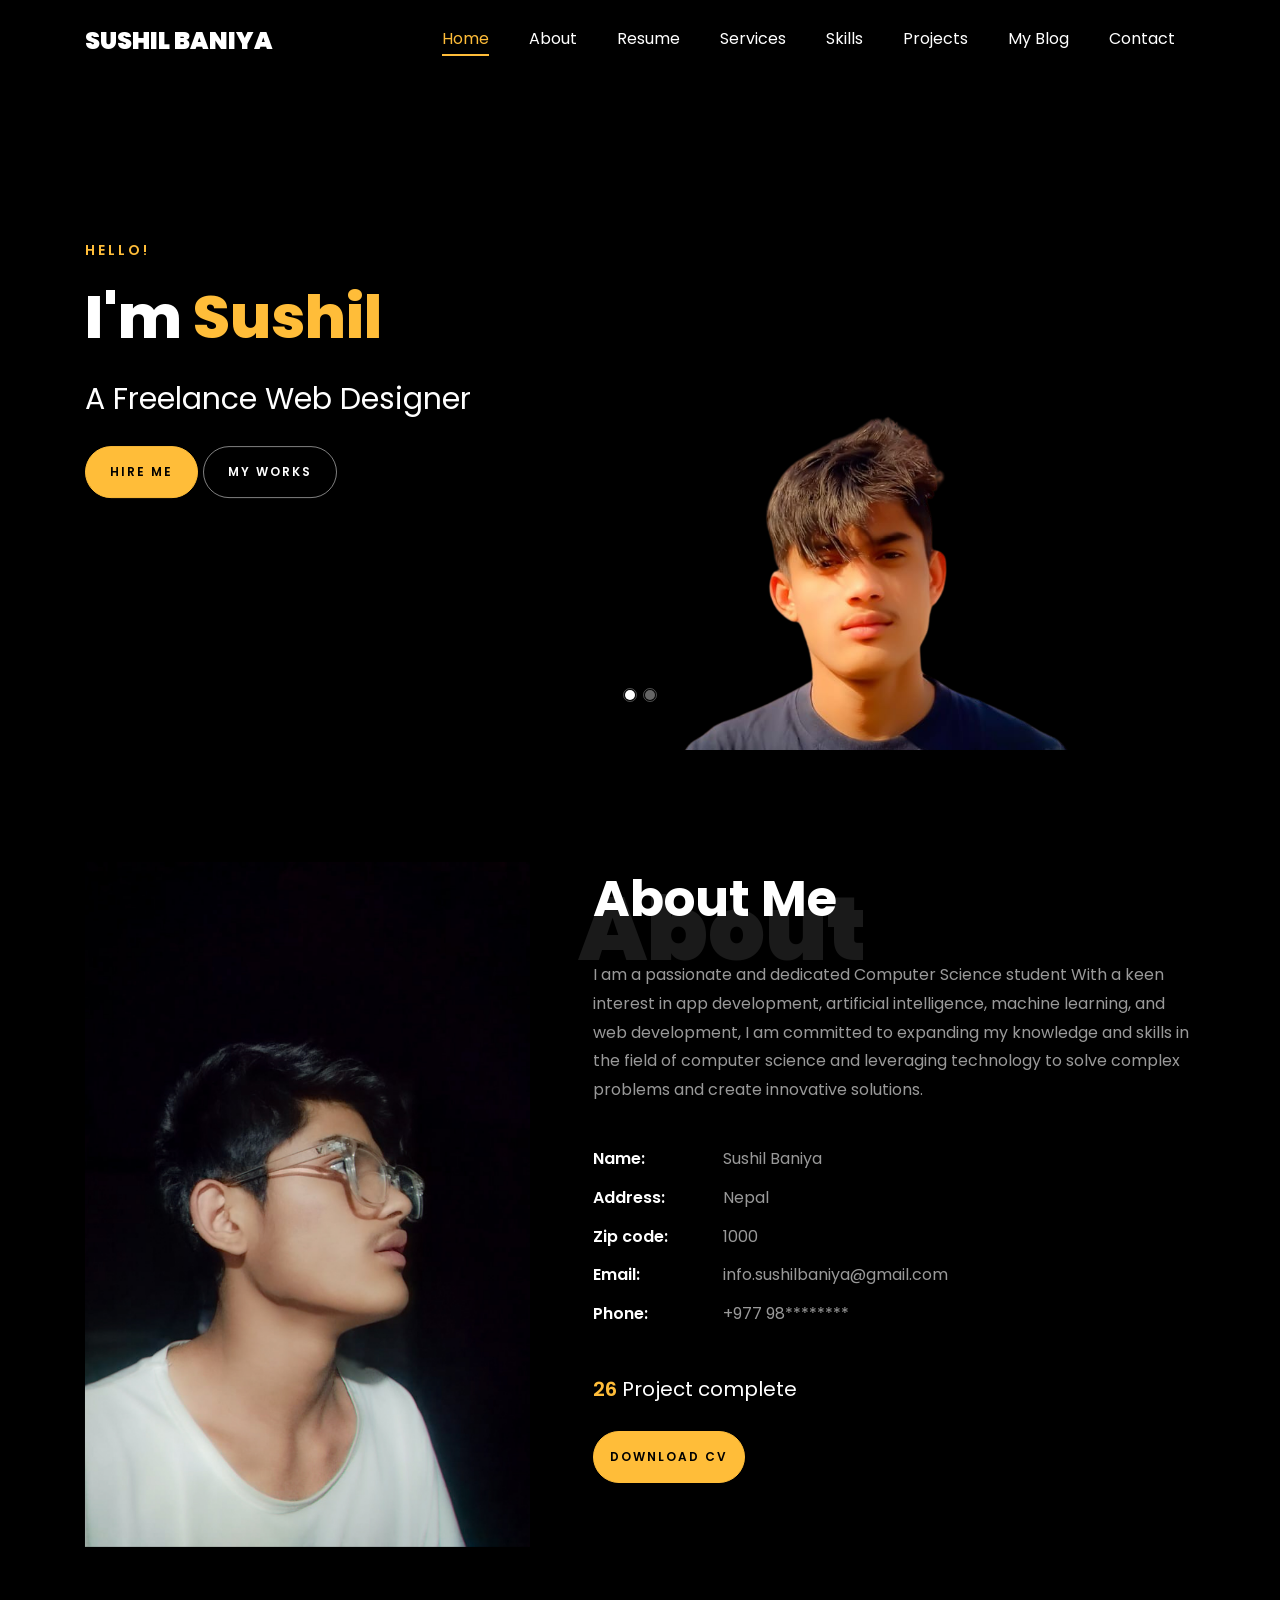
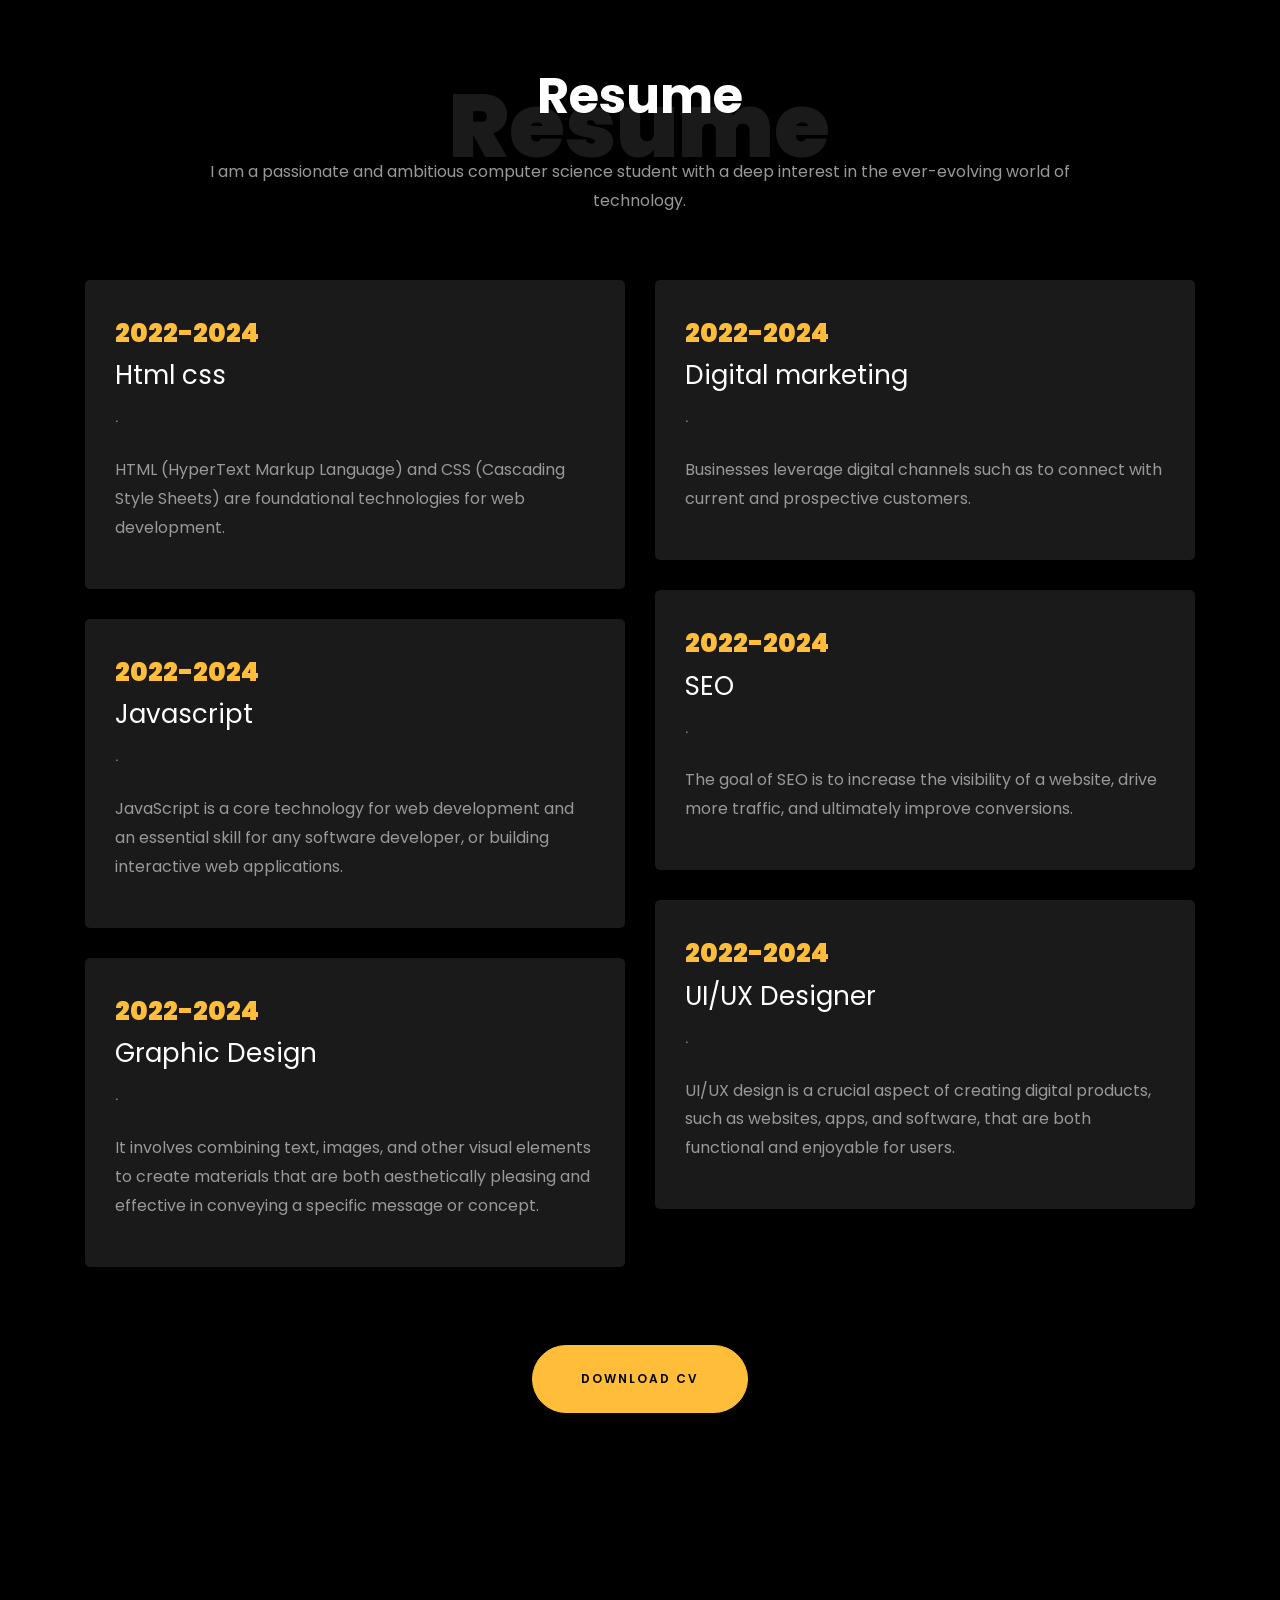
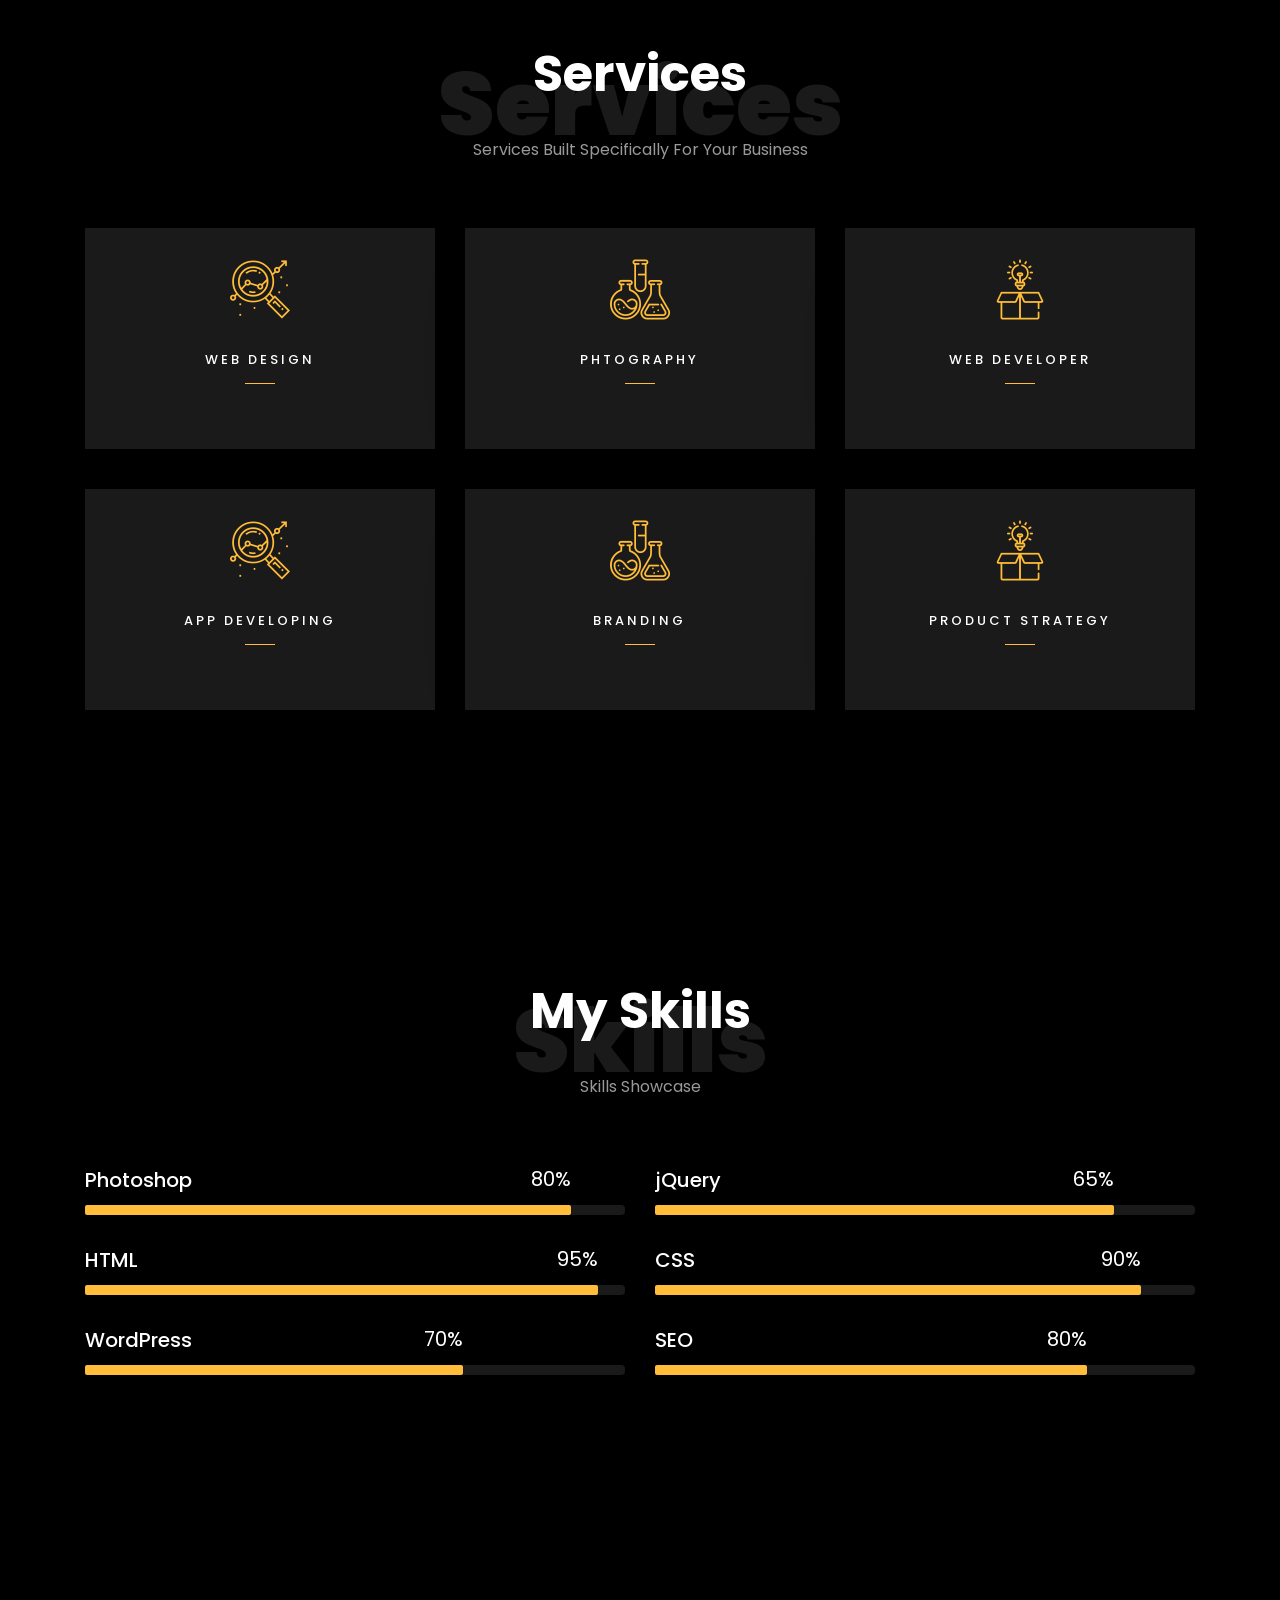
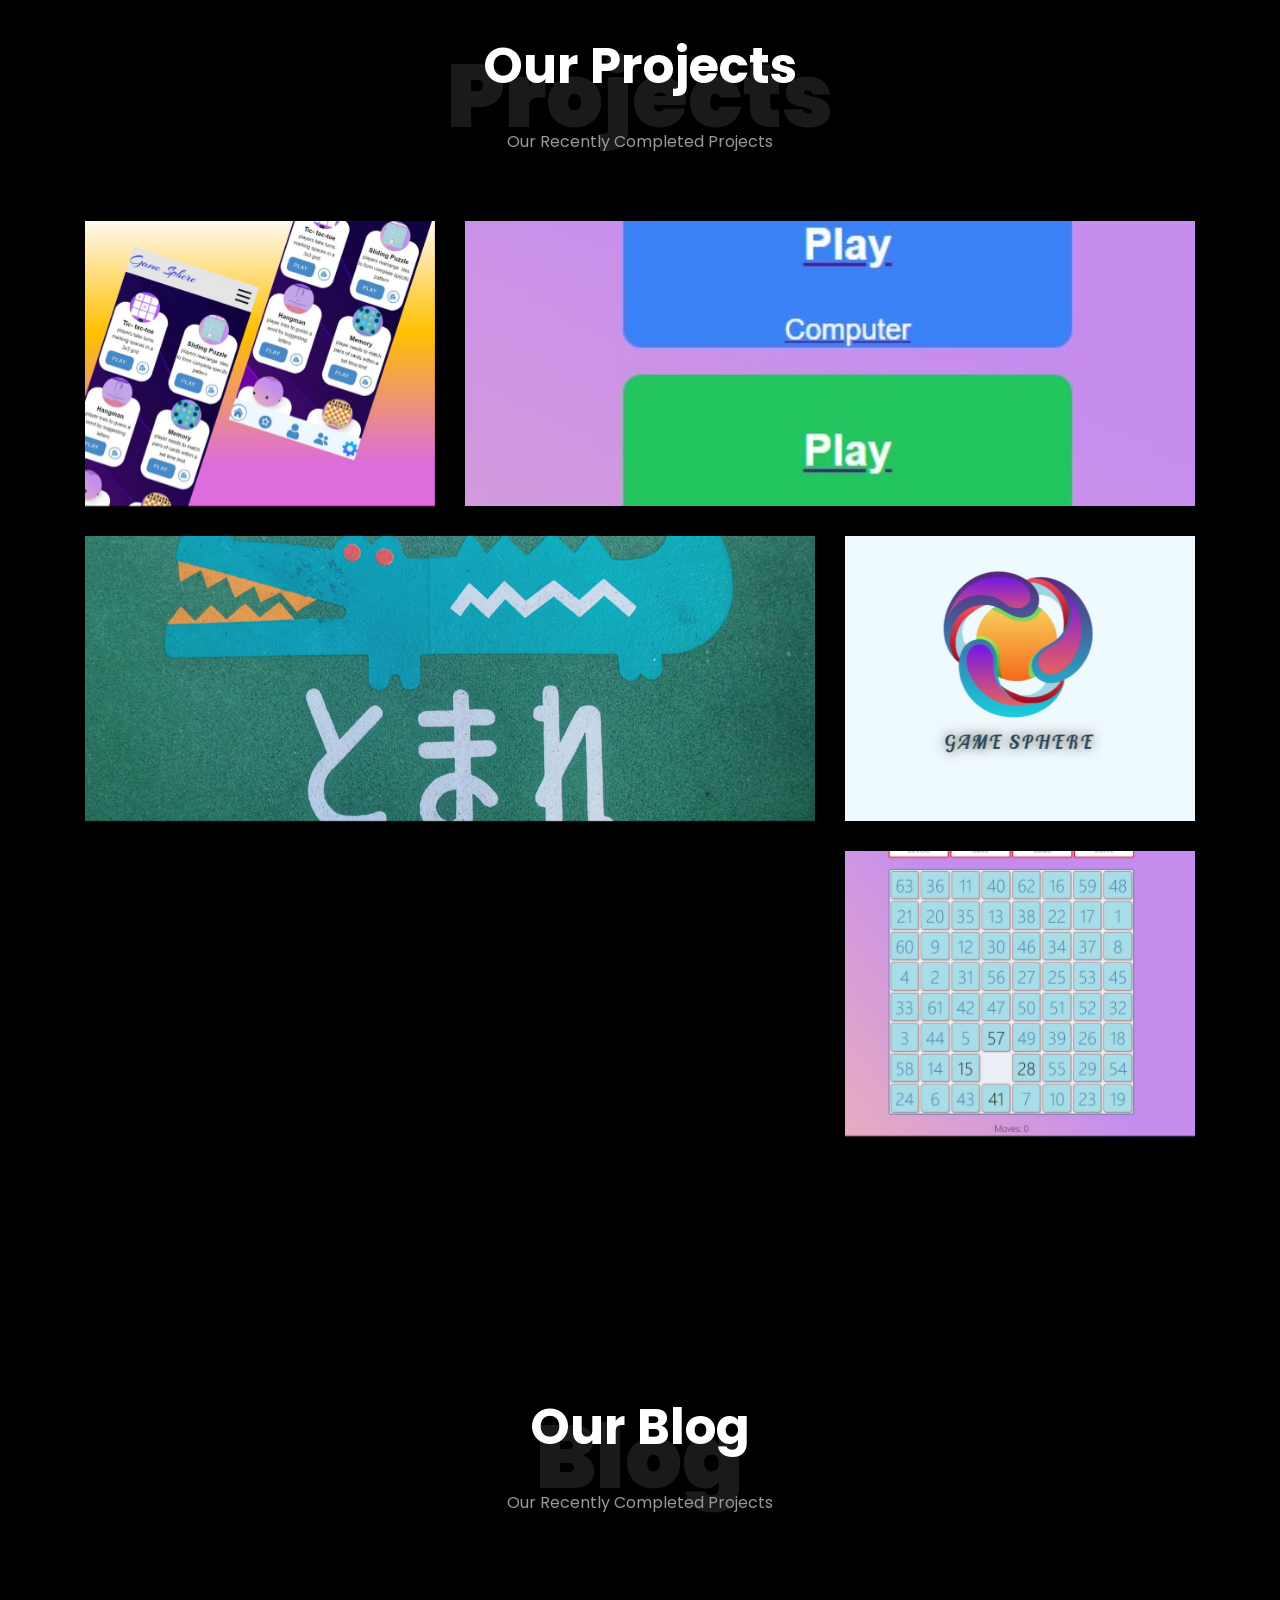
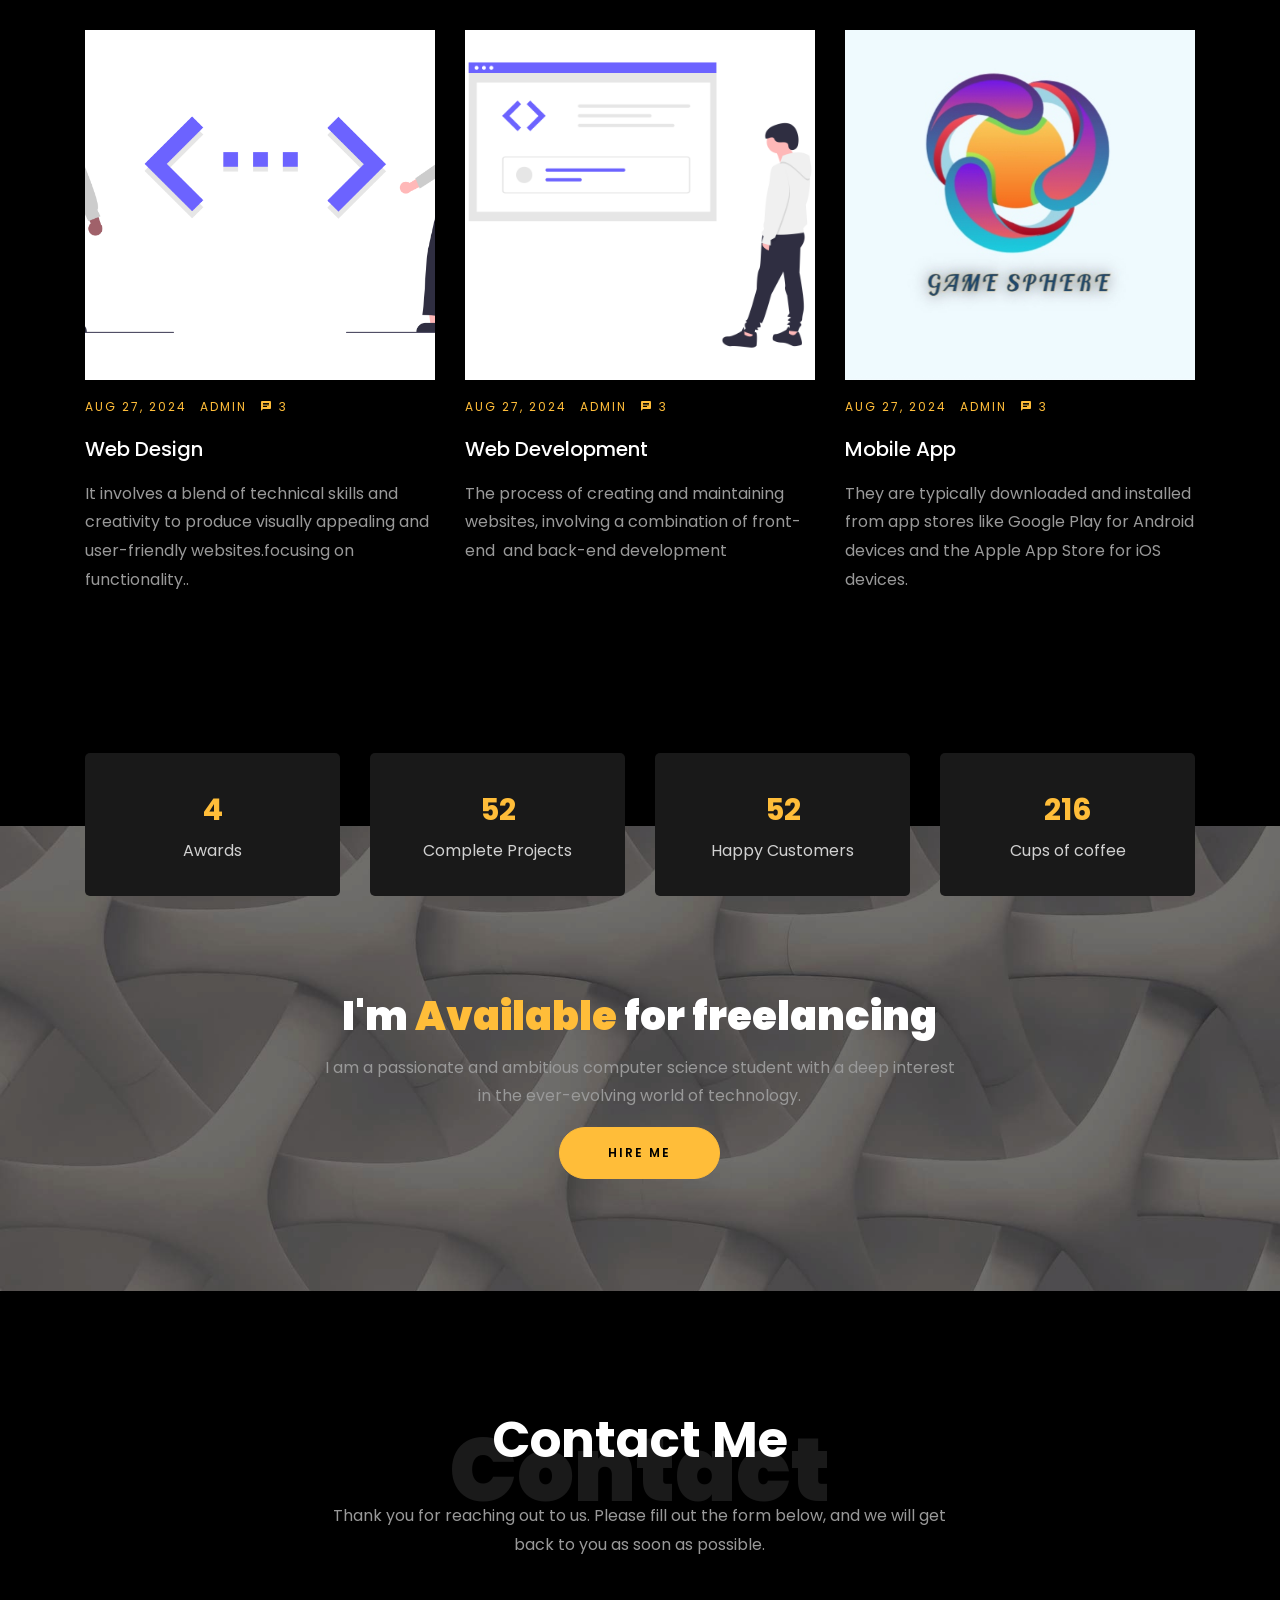
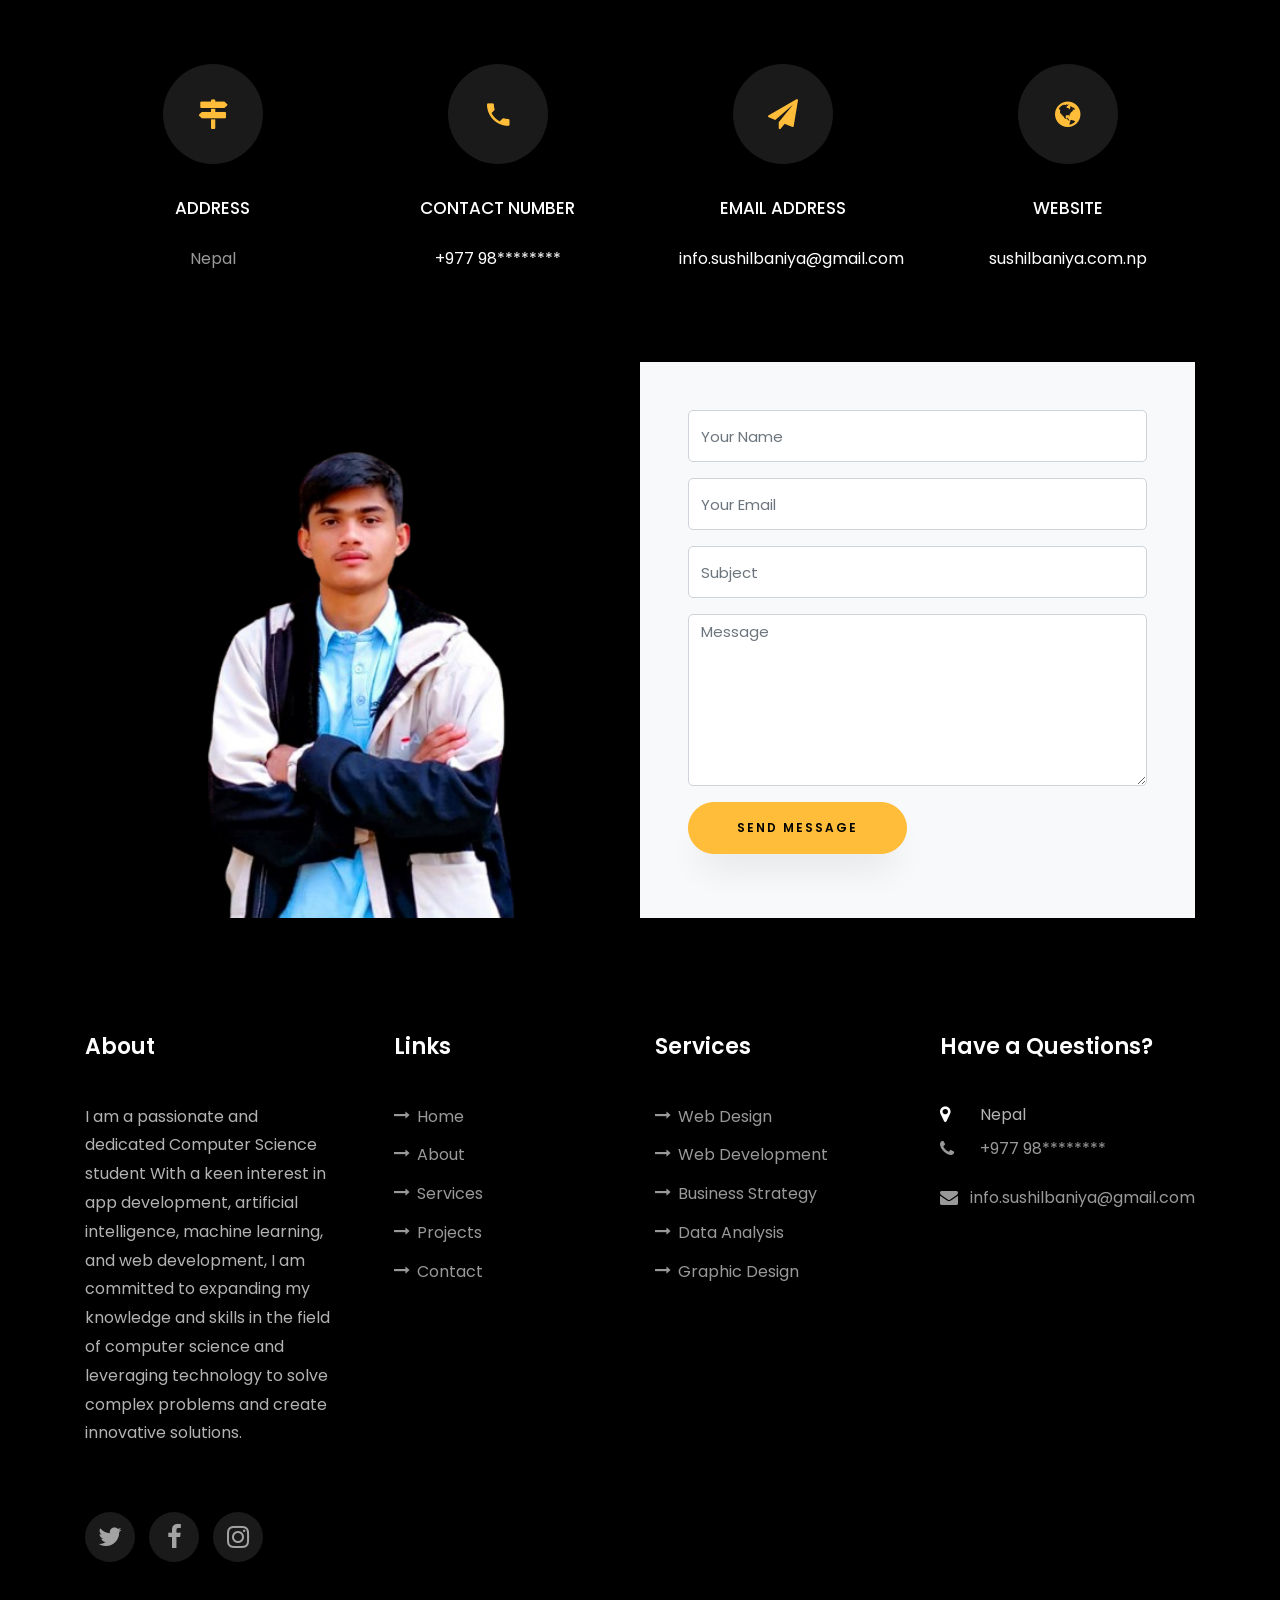
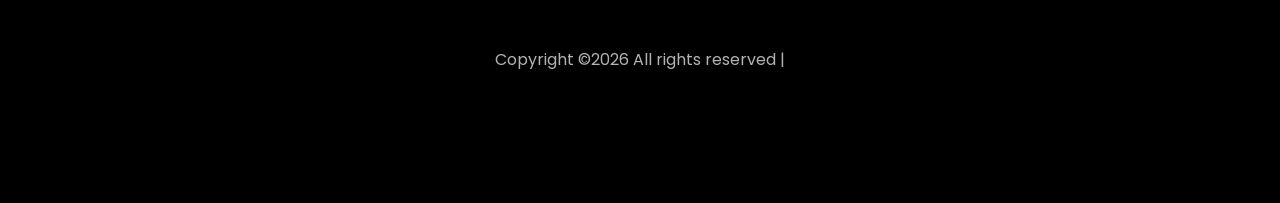
==== commit c17880c4: "modified" ====
--- a/index.html
+++ b/index.html
@@ -61,7 +61,7 @@
 		          		<span class="subheading">Hello!</span>
 			            <h1 class="mb-4 mt-3">I'm <span>Sushil</span></h1>
 			            <h2 class="mb-4">A Freelance Web Designer</h2>
-			            <p><a href="#" class="btn btn-primary py-3 px-4">Hire me</a> <a href="#" class="btn btn-white btn-outline-white py-3 px-4">My works</a></p>
+			            <p><a href="#" class="btn btn-primary py-3 px-4">Hire me</a> <a href="#about-section" class="btn btn-white btn-outline-white py-3 px-4">My works</a></p>
 		            </div>
 		          </div>
 	        	</div>
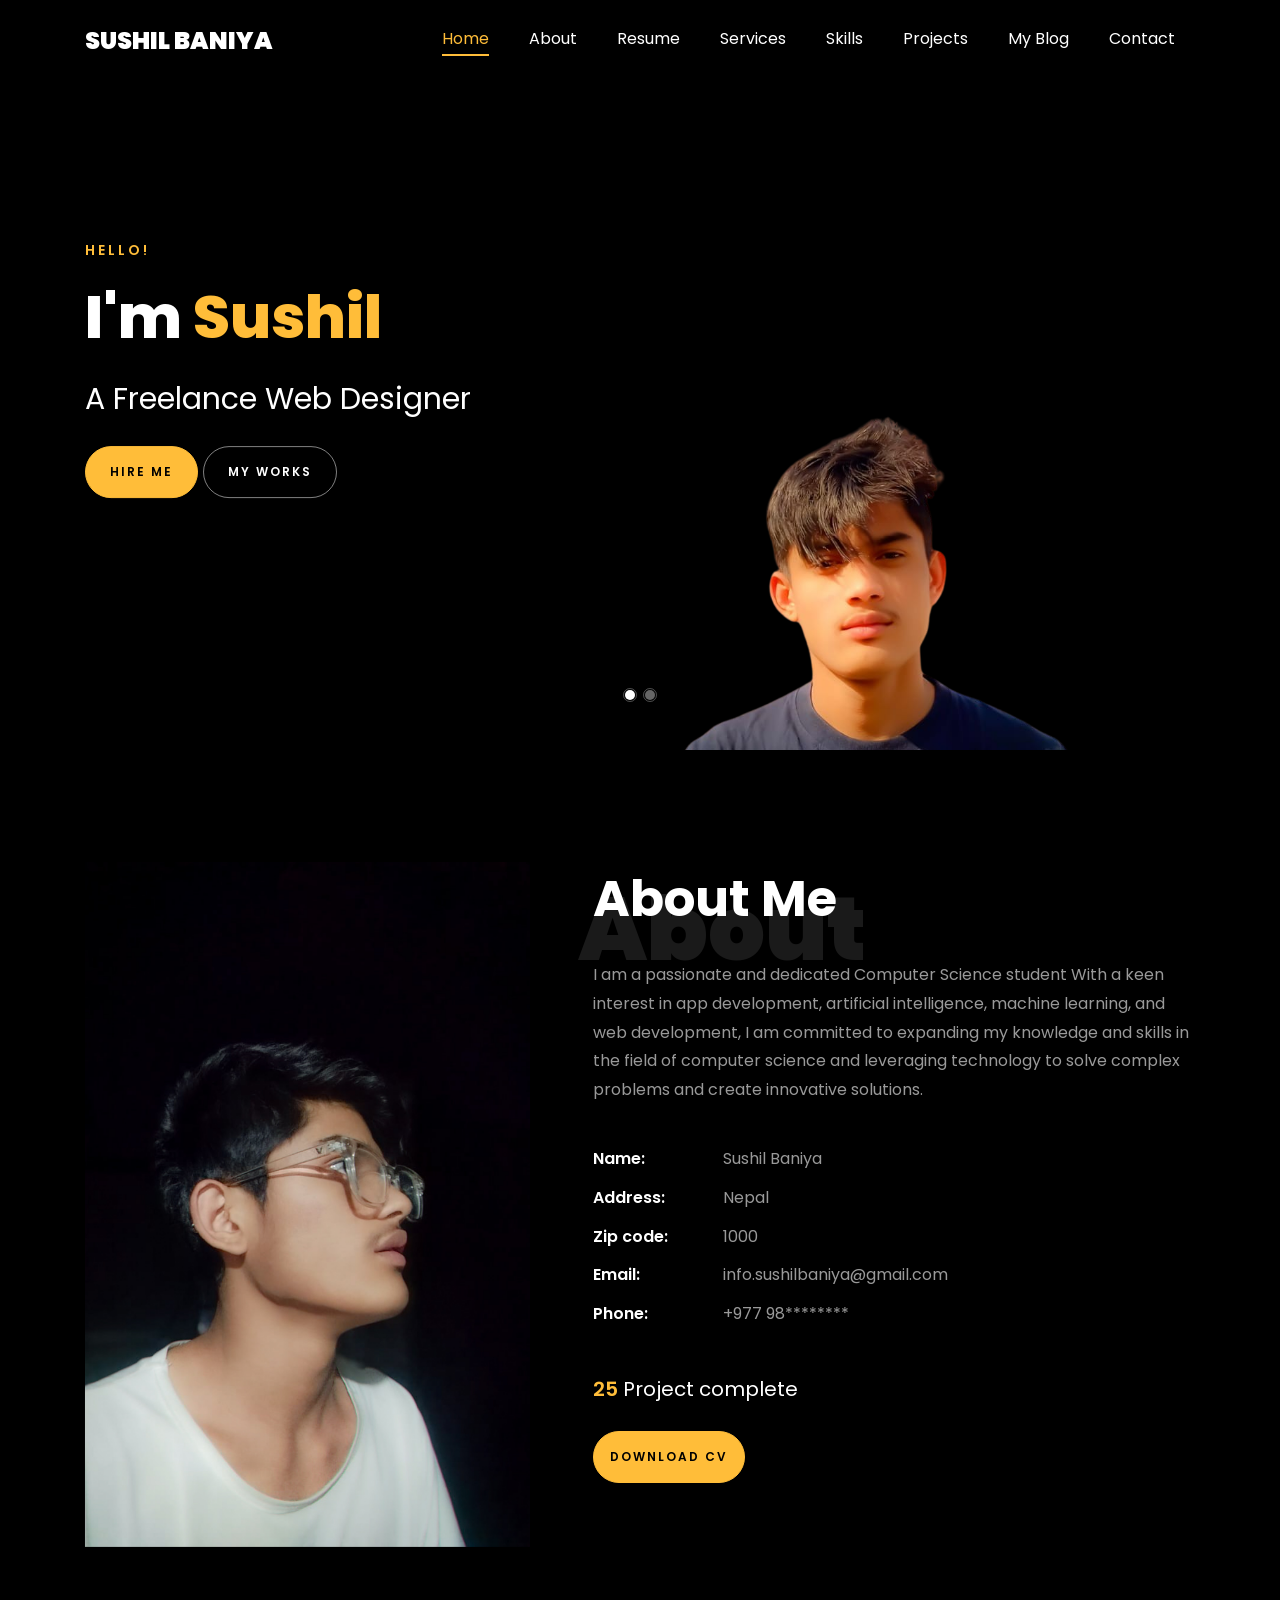
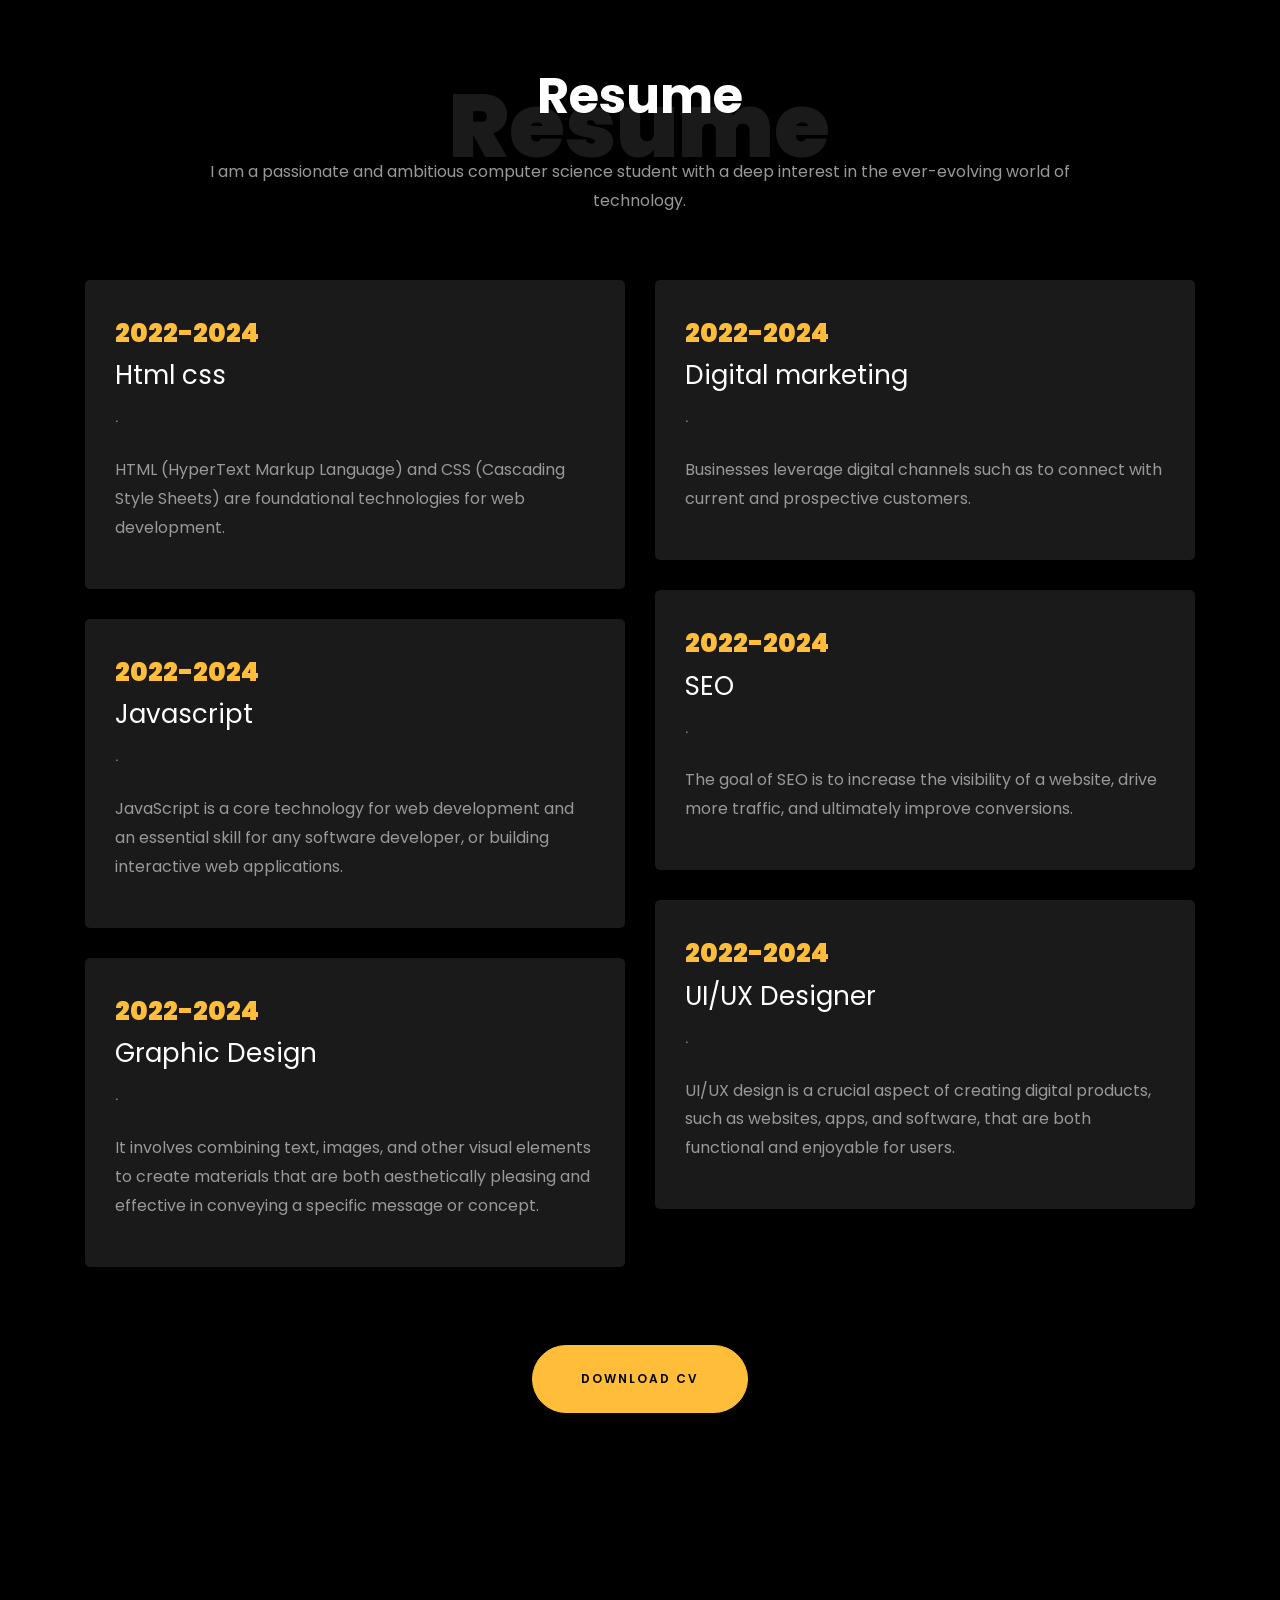
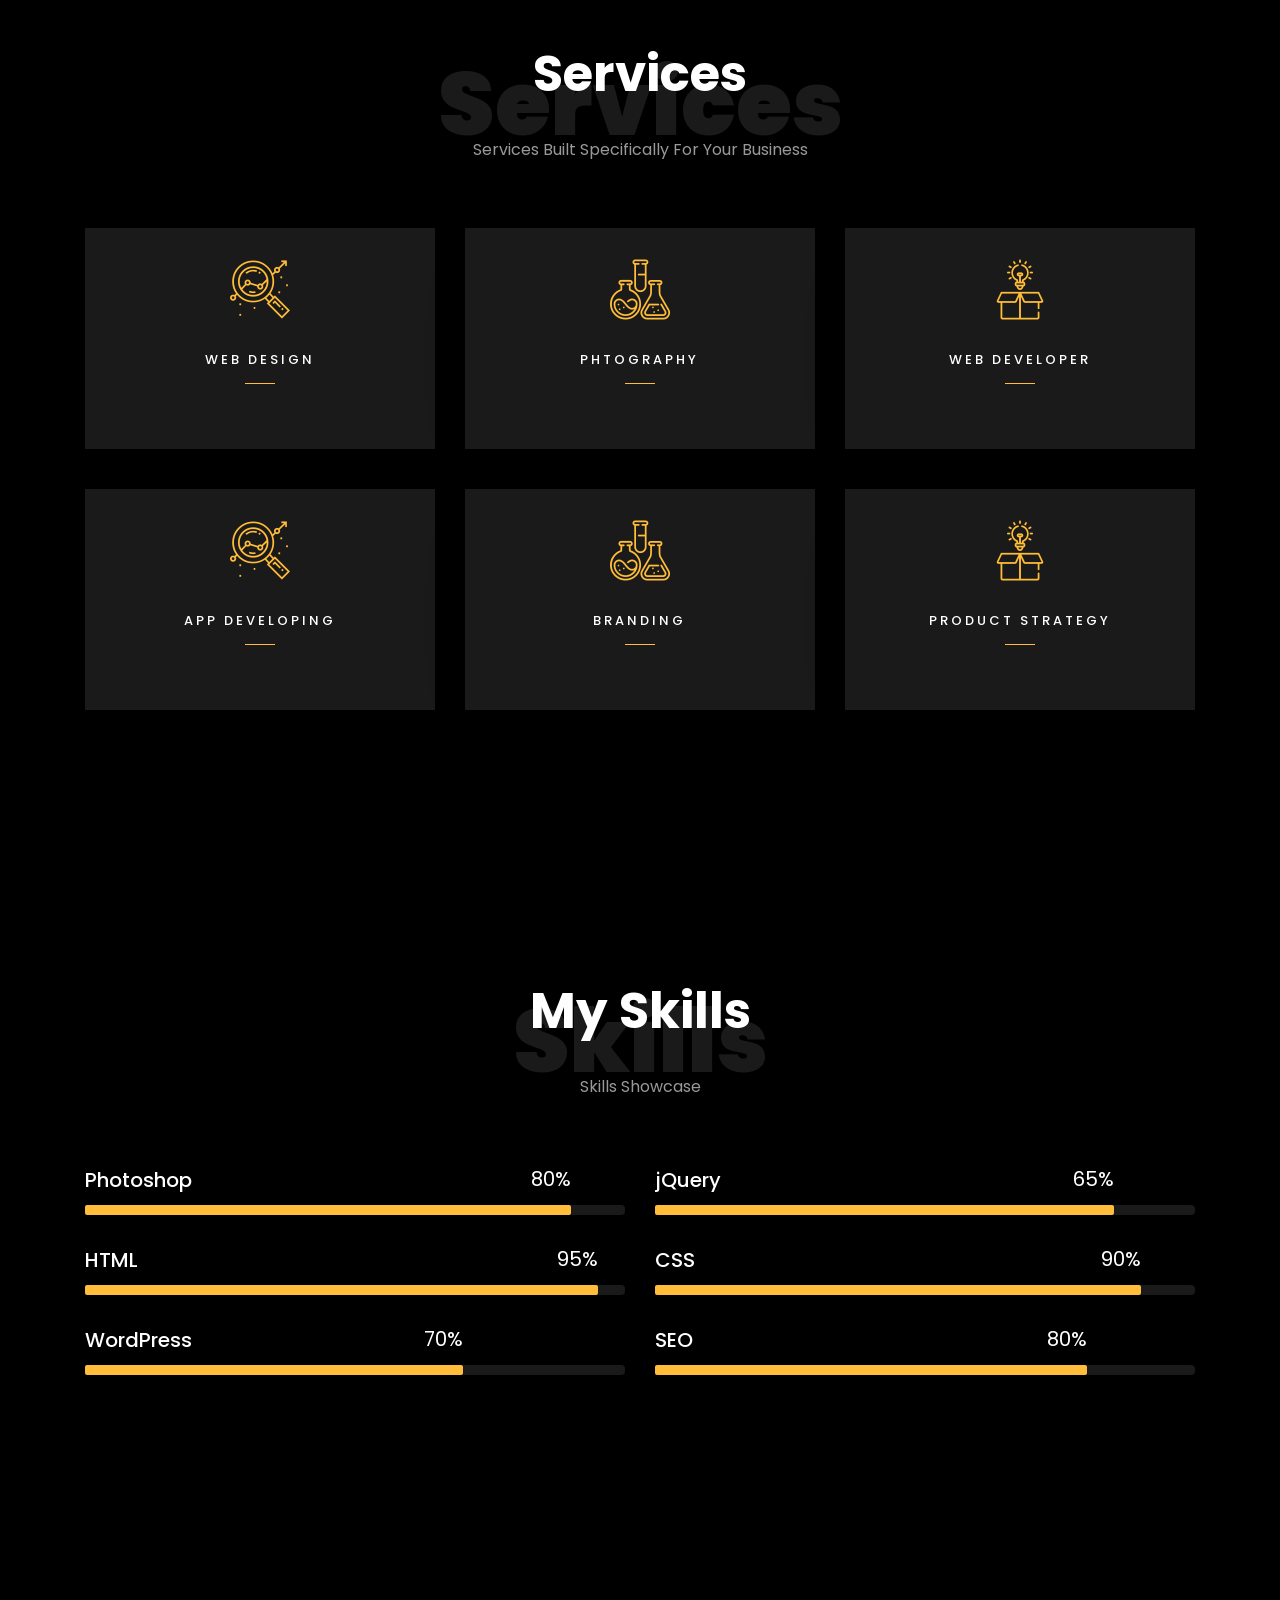
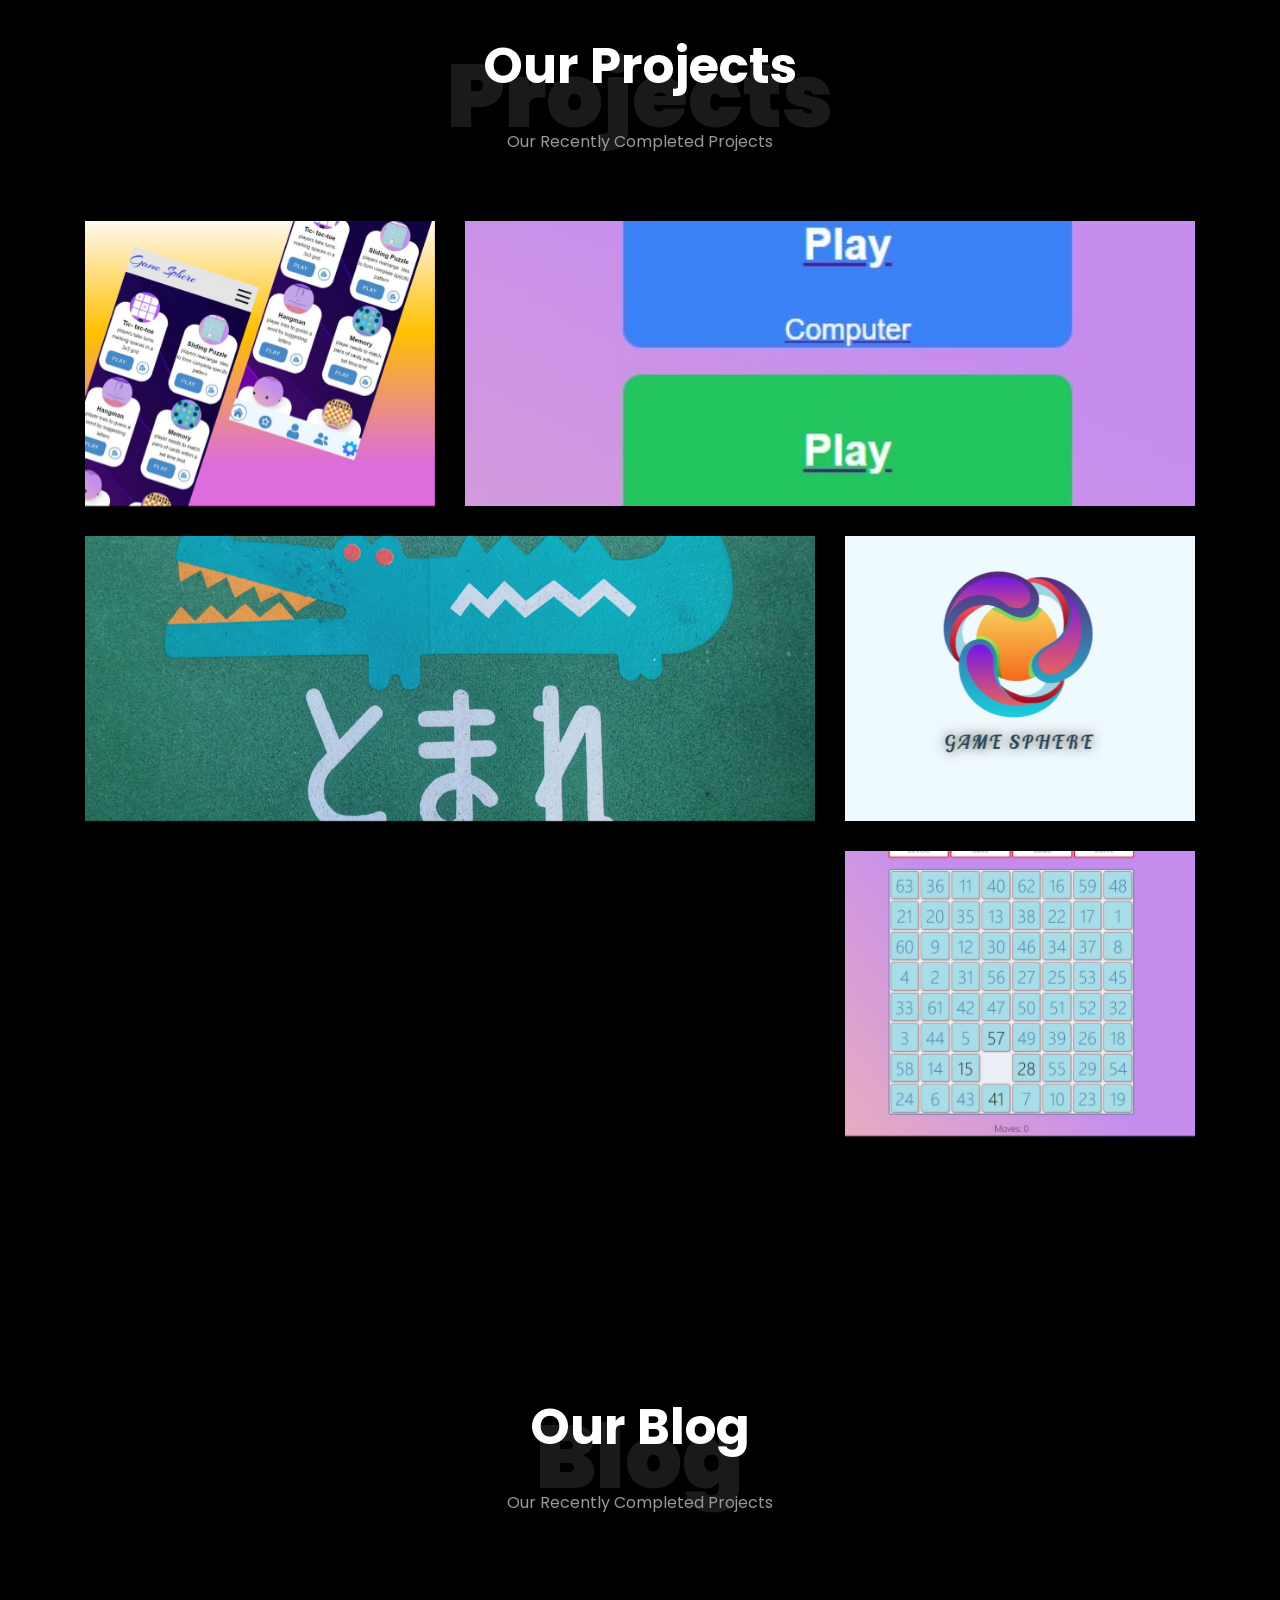
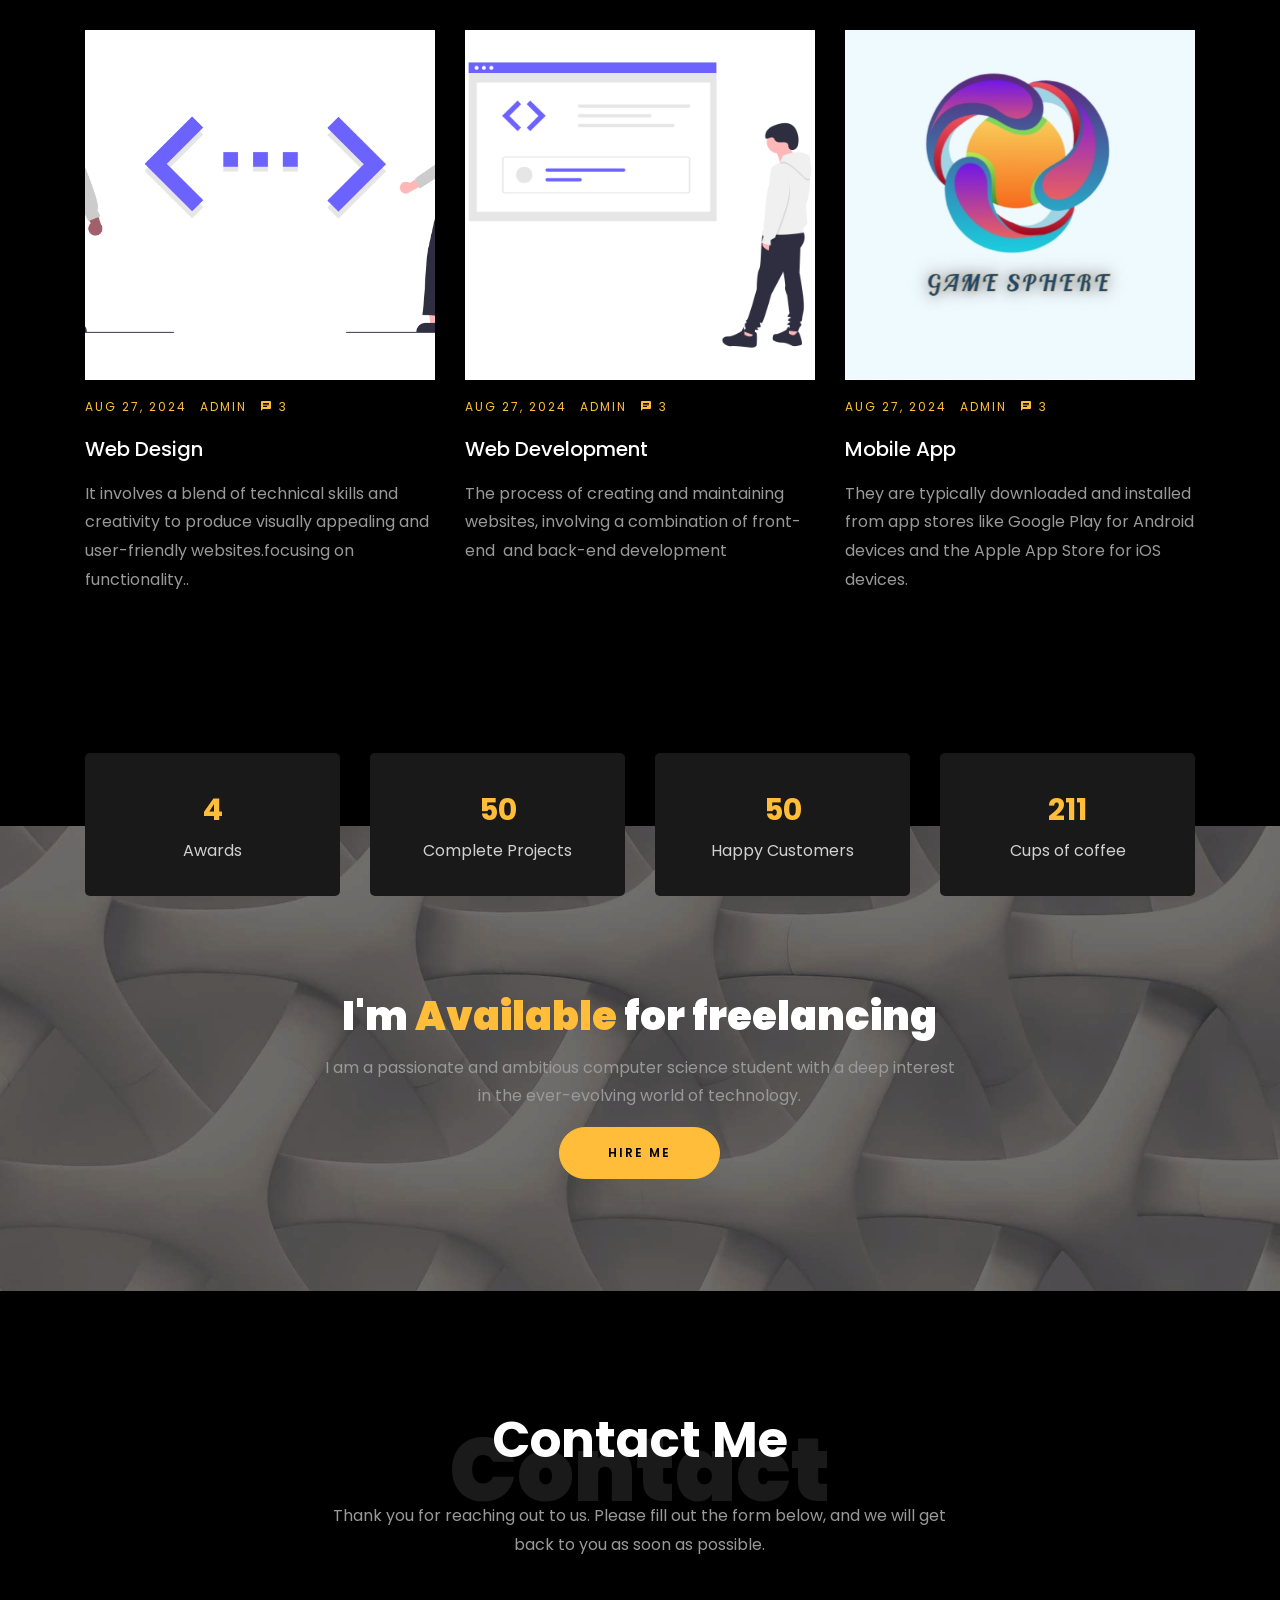
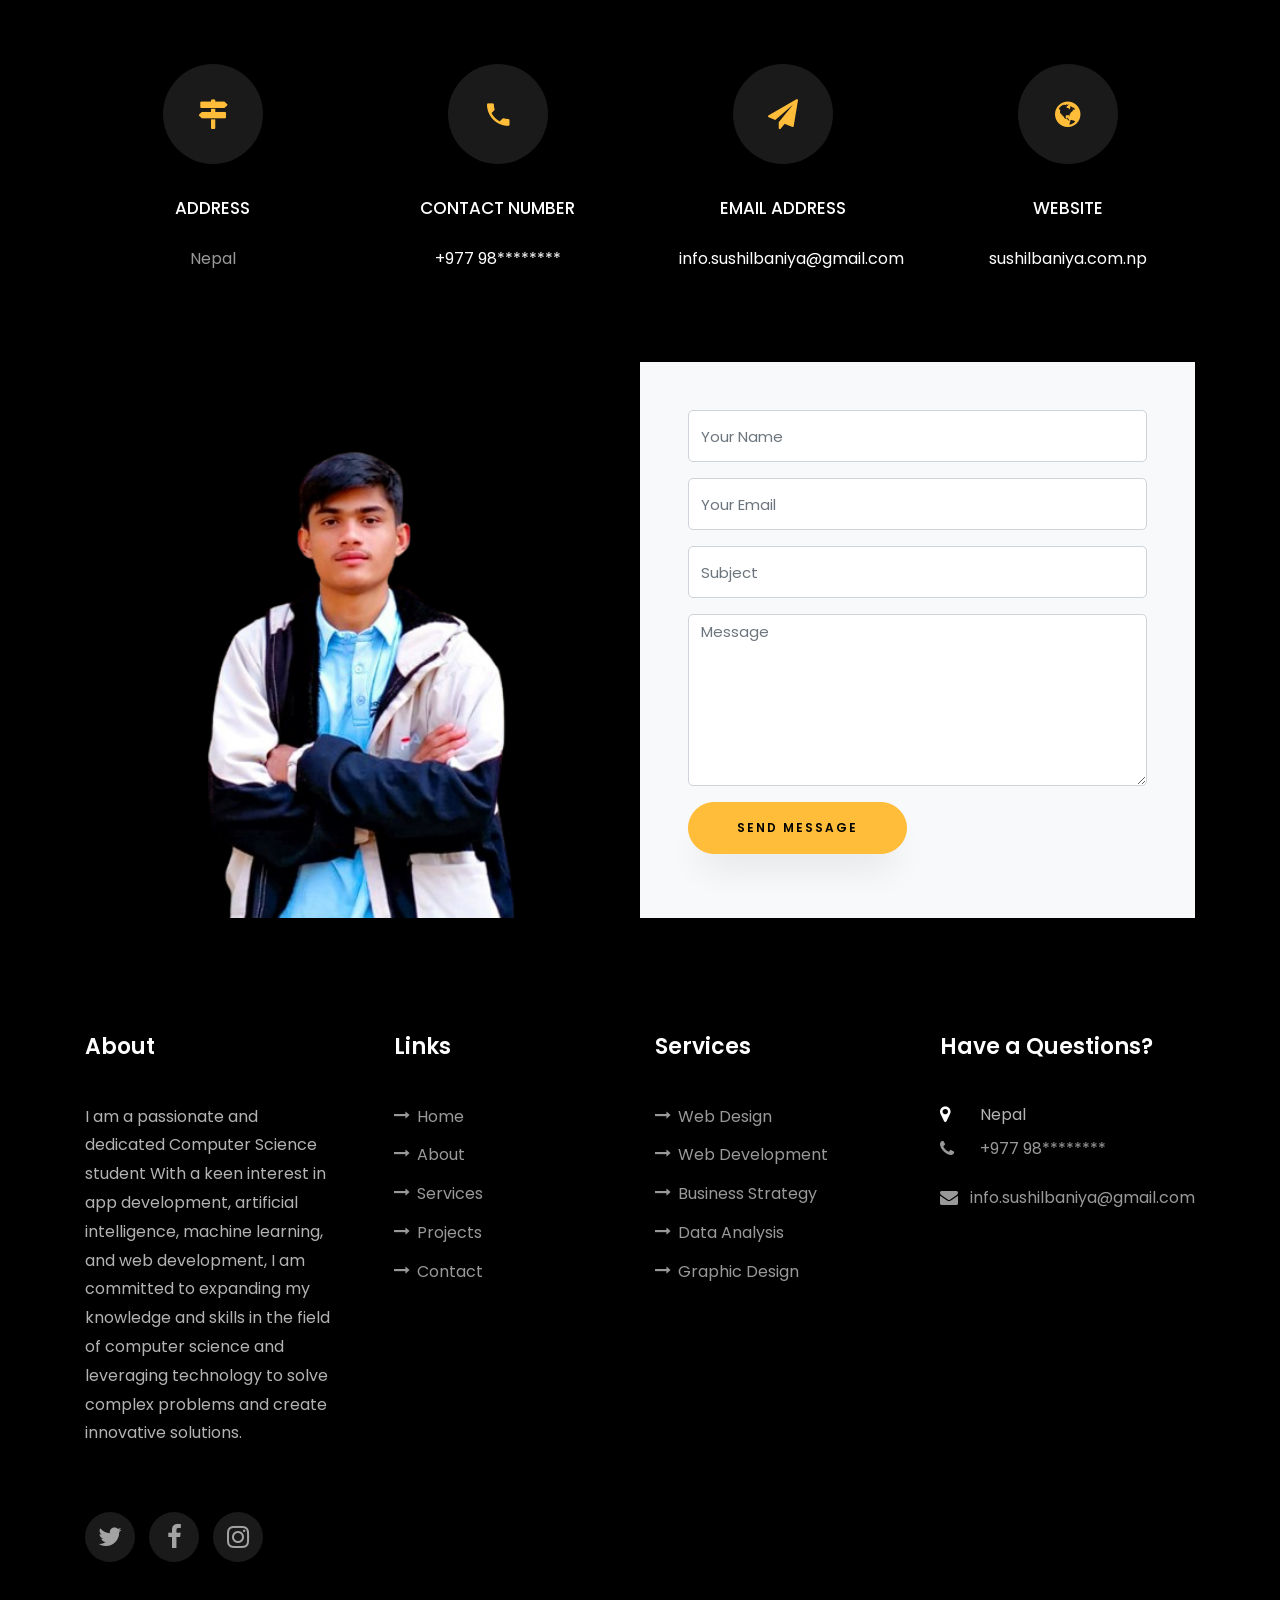
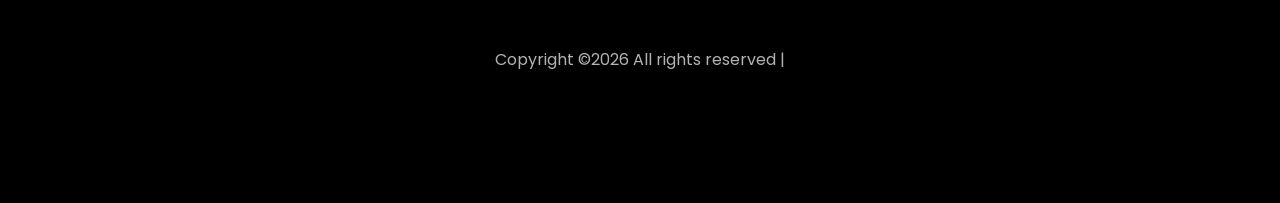
==== commit 3b936ae6: "modified the home section" ====
--- a/index.html
+++ b/index.html
@@ -61,7 +61,7 @@
 		          		<span class="subheading">Hello!</span>
 			            <h1 class="mb-4 mt-3">I'm <span>Sushil</span></h1>
 			            <h2 class="mb-4">A Freelance Web Designer</h2>
-			            <p><a href="#" class="btn btn-primary py-3 px-4">Hire me</a> <a href="#about-section" class="btn btn-white btn-outline-white py-3 px-4">My works</a></p>
+			            <p><a href="#contact-section" class="btn btn-primary py-3 px-4">Hire me</a> <a href="#about-section" class="btn btn-white btn-outline-white py-3 px-4">My works</a></p>
 		            </div>
 		          </div>
 	        	</div>
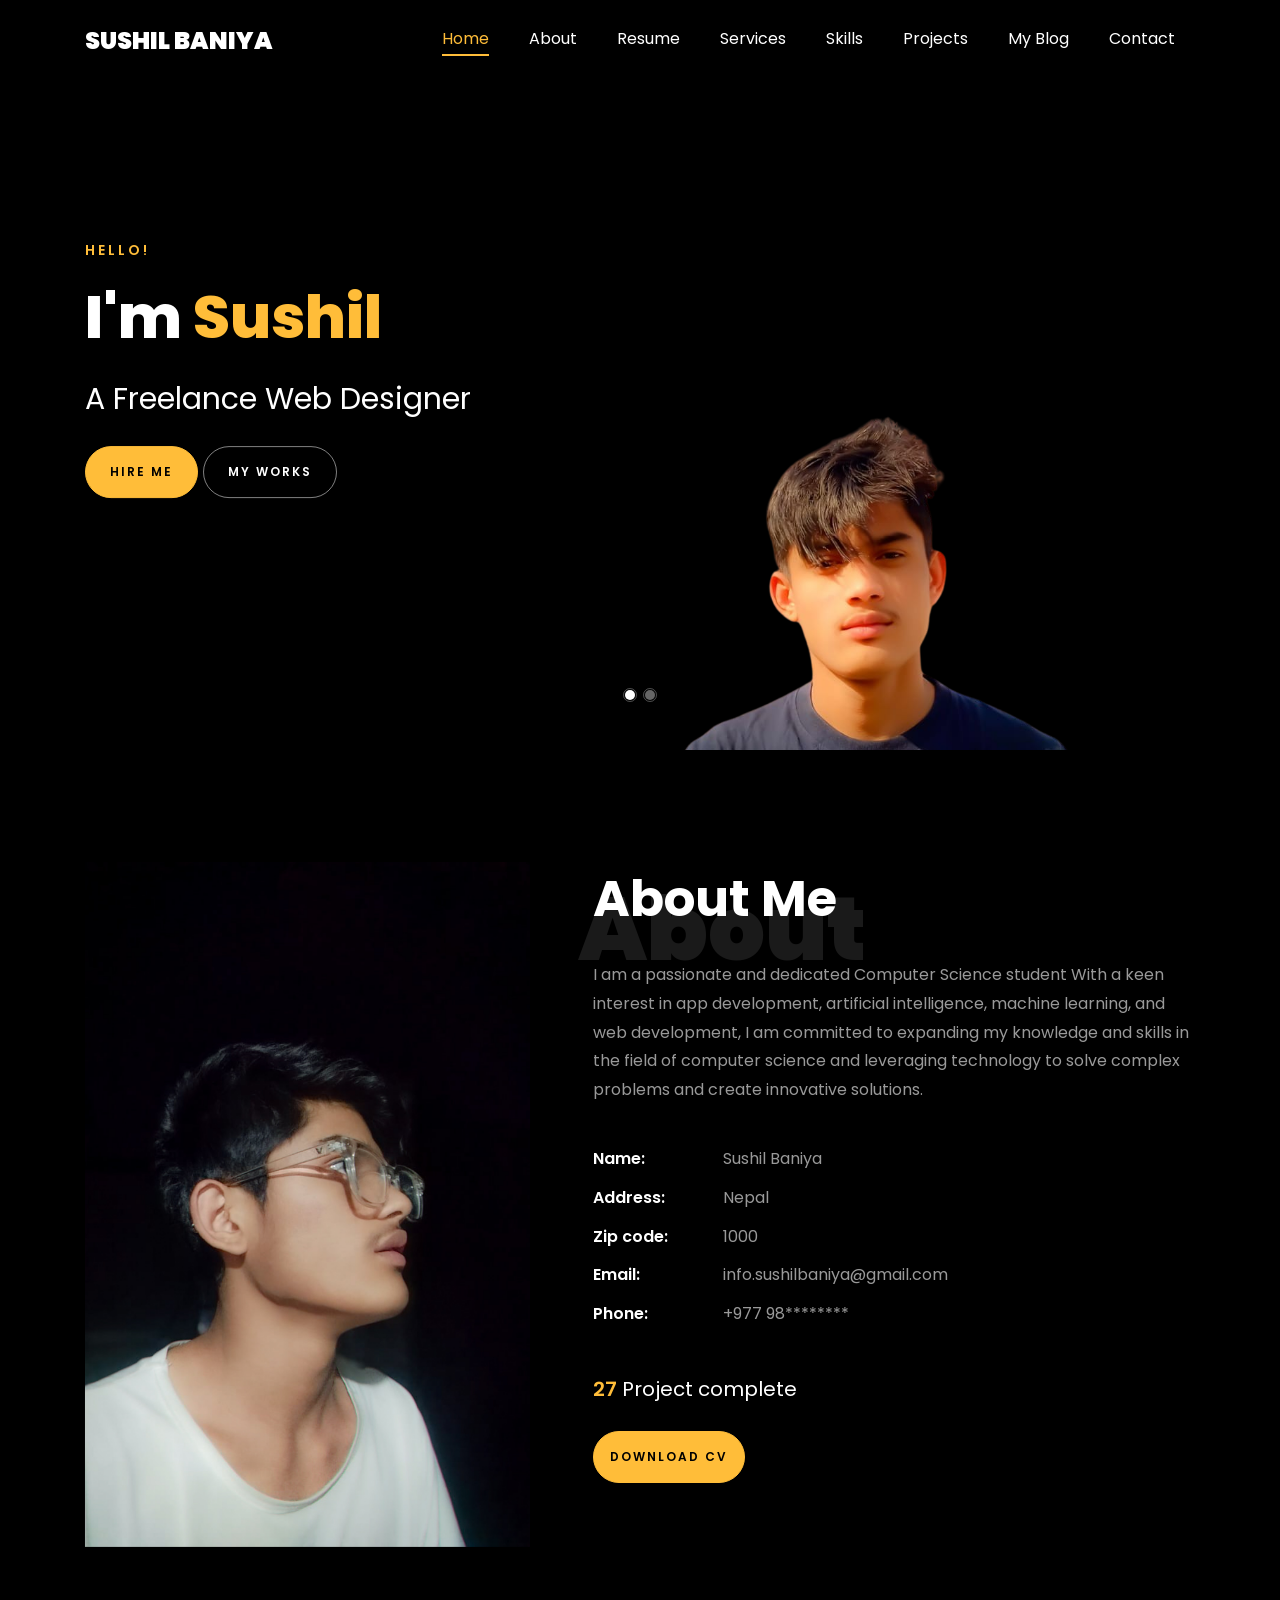
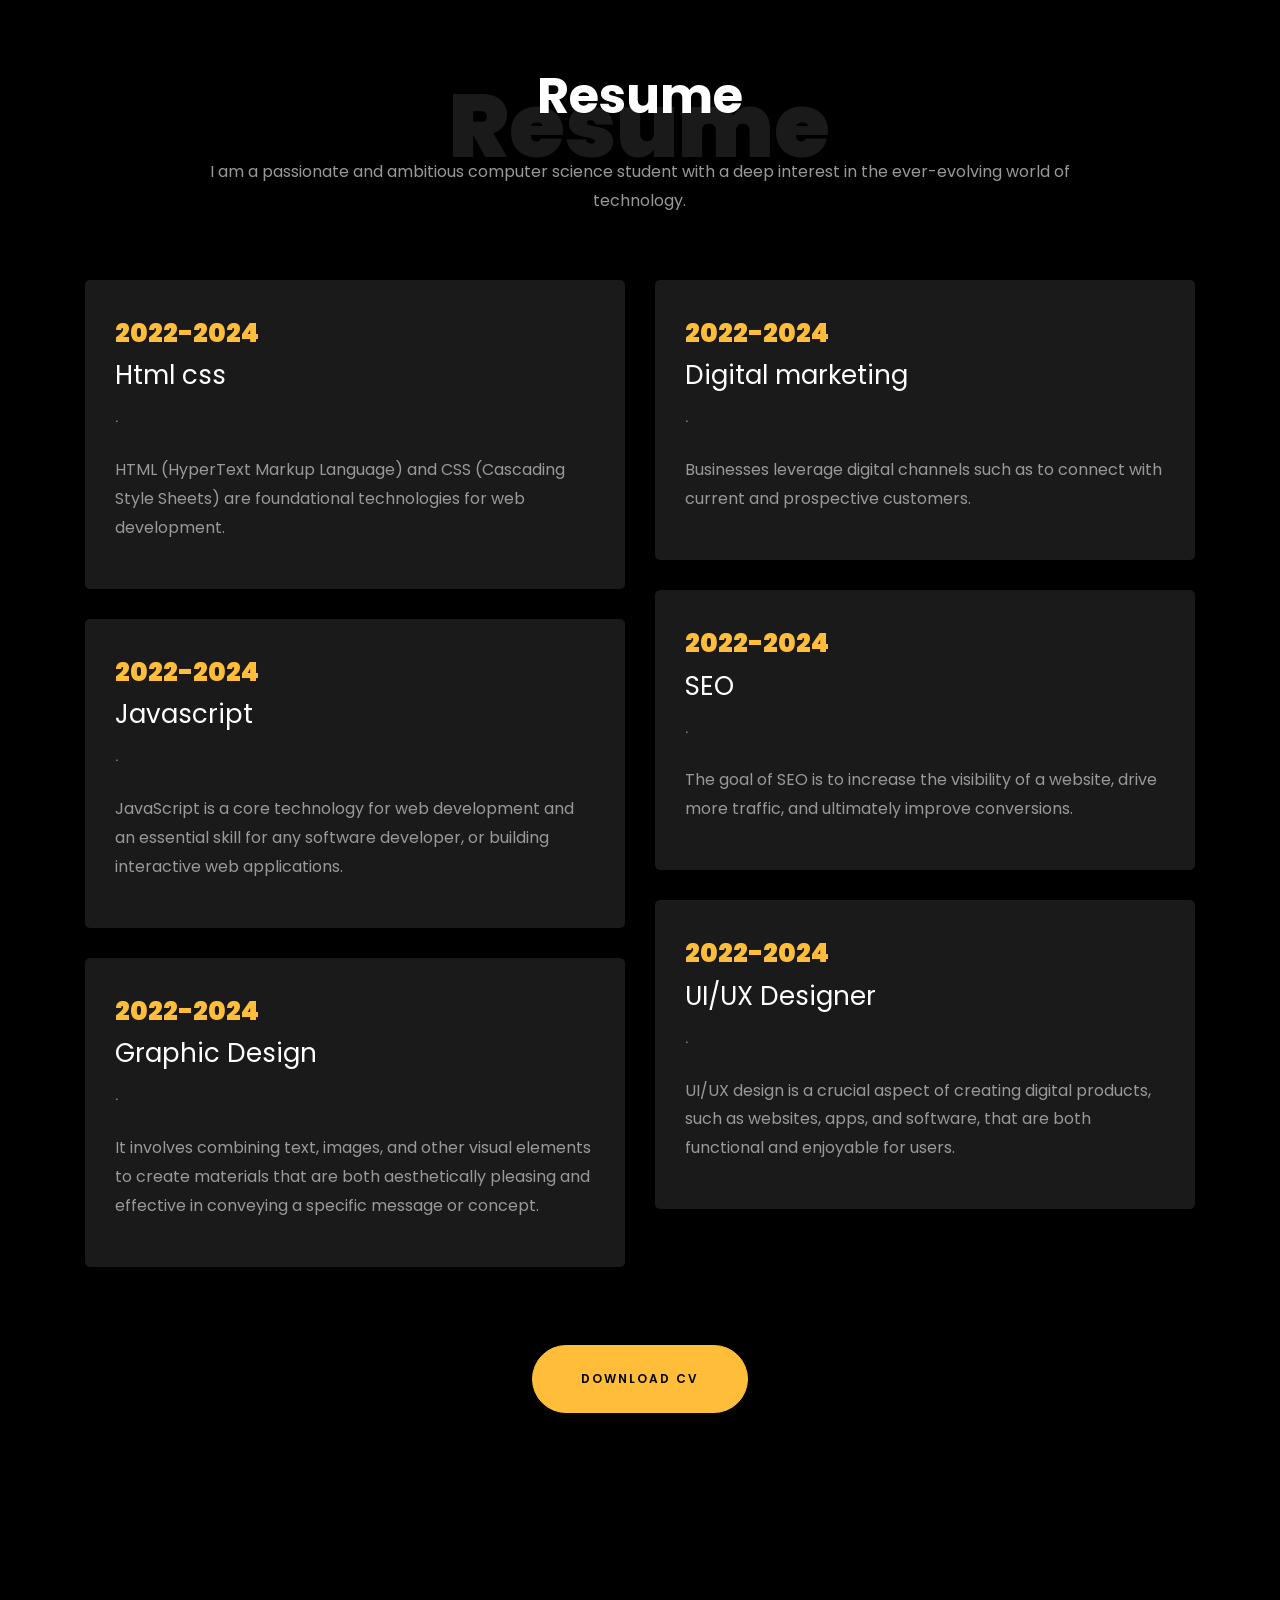
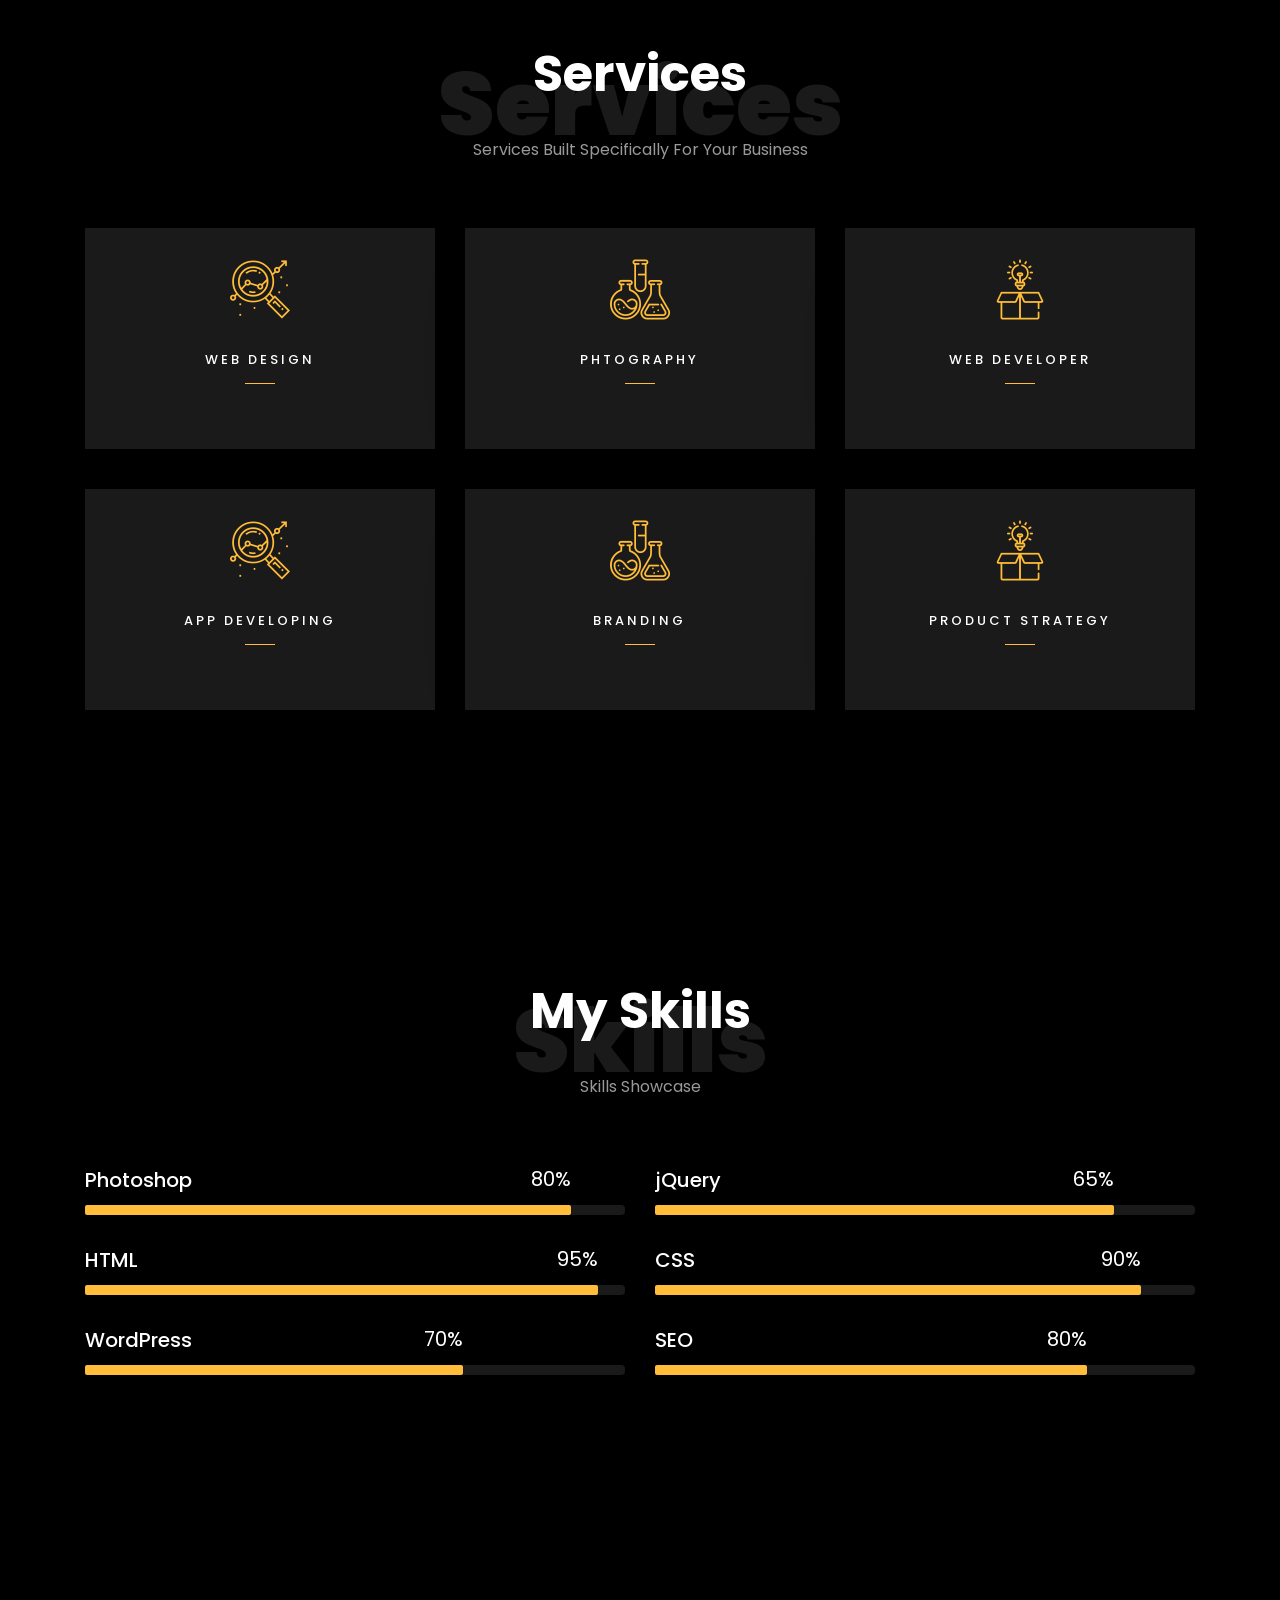
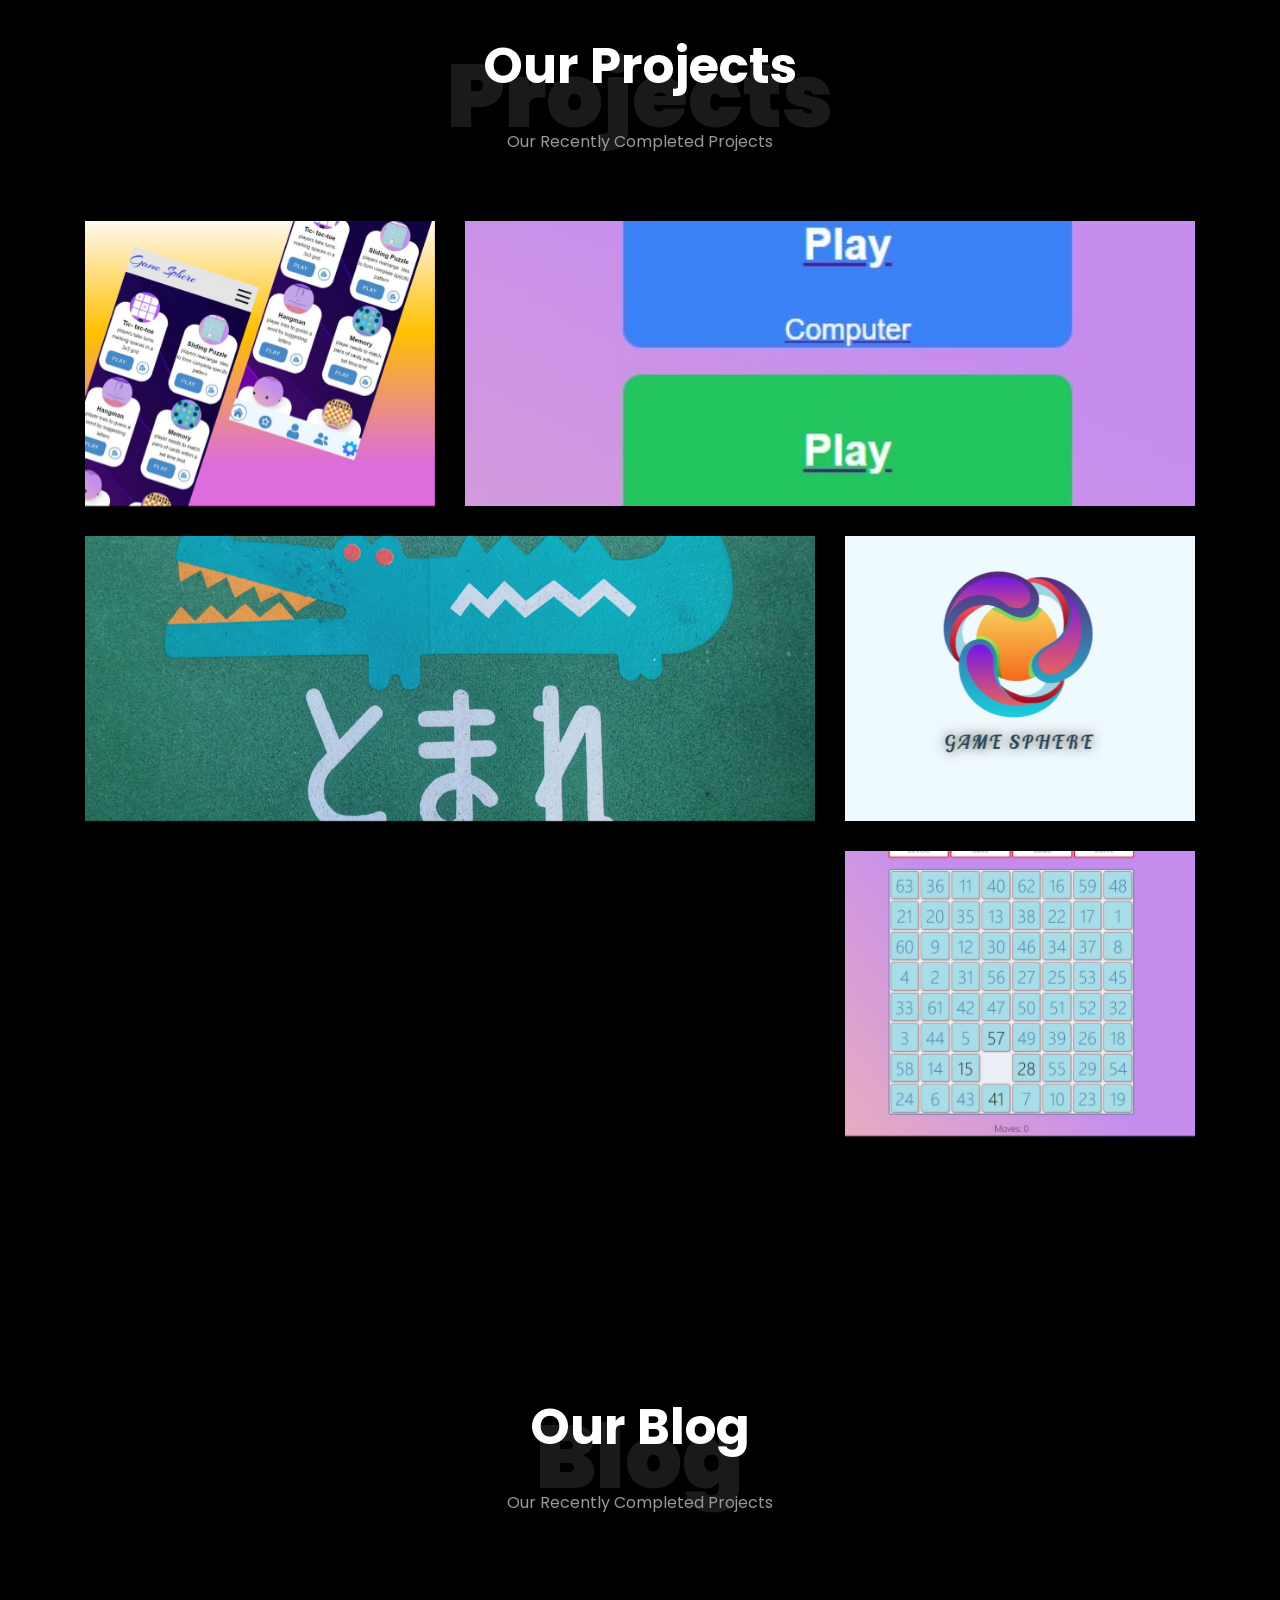
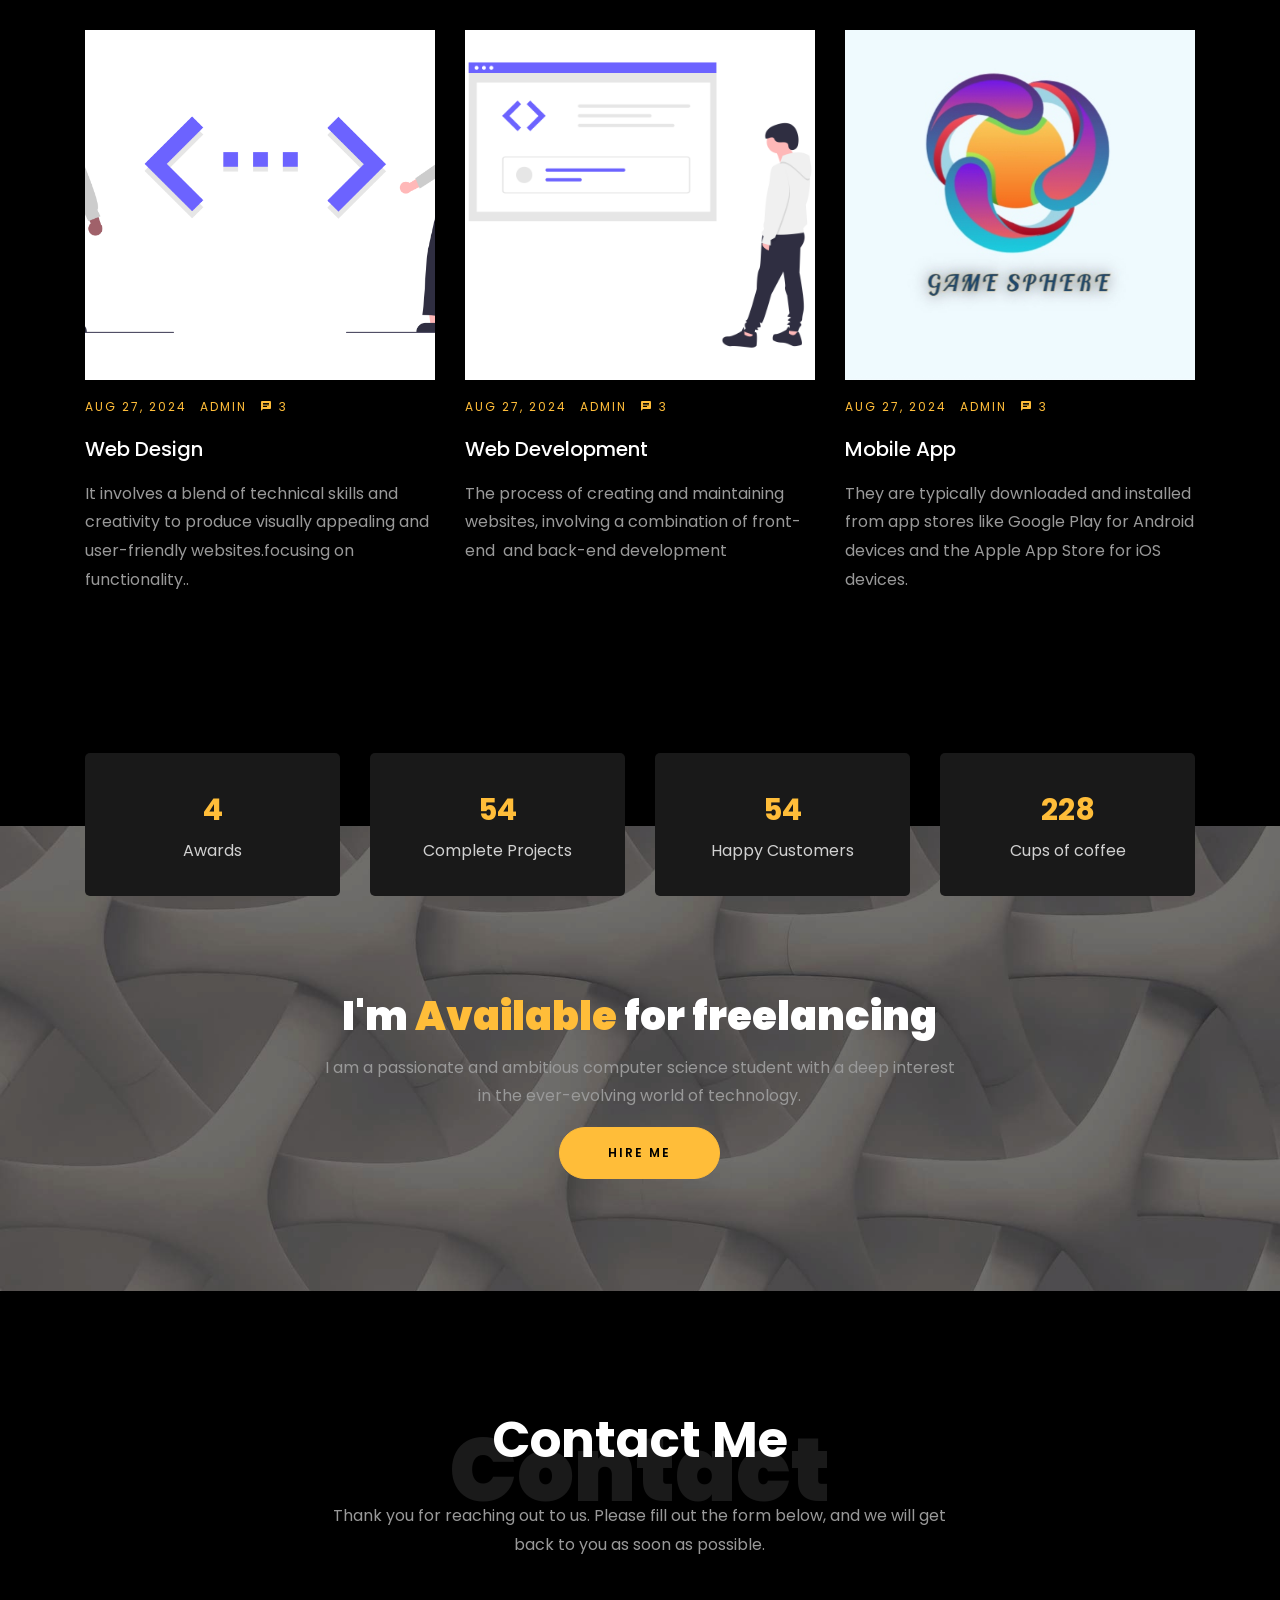
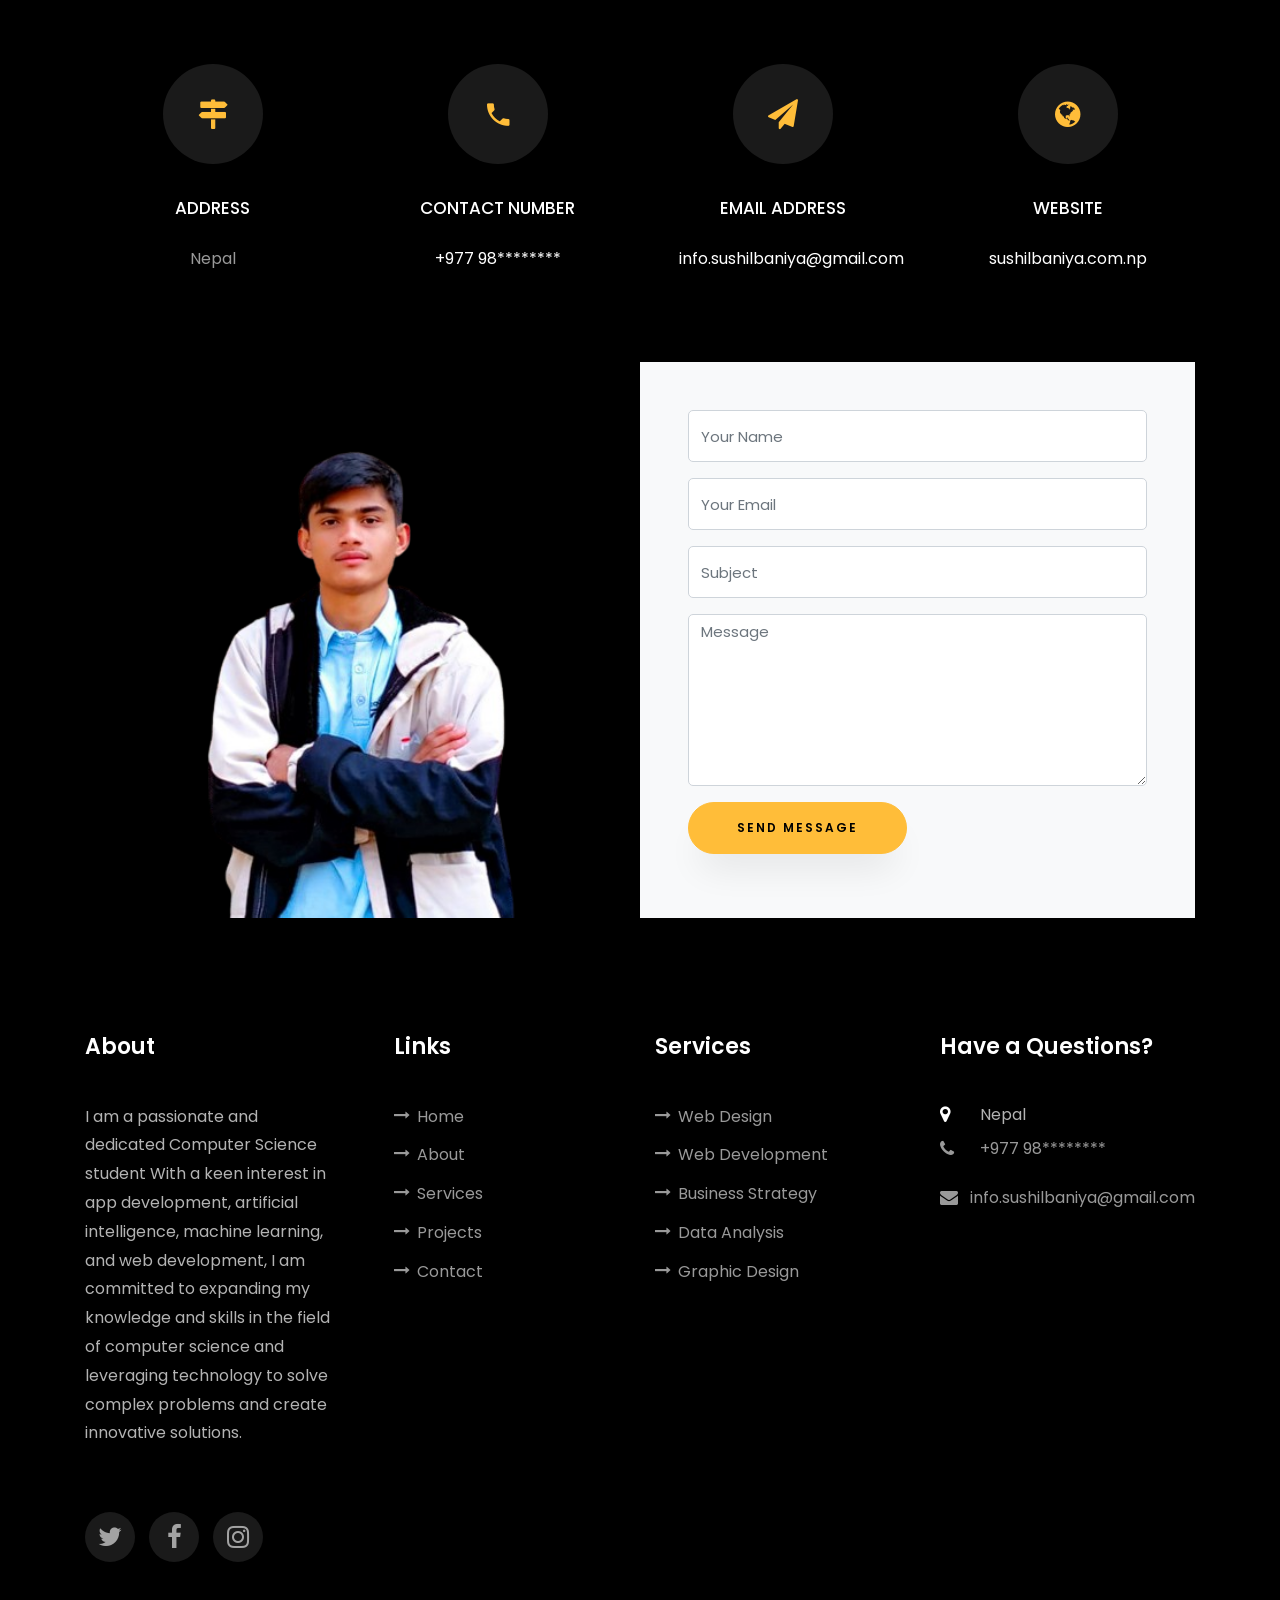
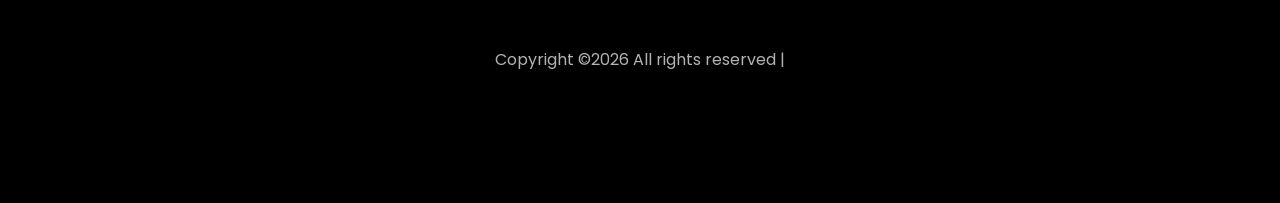
==== commit 76514dbb: "Update index.html" ====
--- a/index.html
+++ b/index.html
@@ -61,7 +61,7 @@
 		          		<span class="subheading">Hello!</span>
 			            <h1 class="mb-4 mt-3">I'm <span>Sushil</span></h1>
 			            <h2 class="mb-4">A Freelance Web Designer</h2>
-			            <p><a href="#contact-section" class="btn btn-primary py-3 px-4">Hire me</a> <a href="#about-section" class="btn btn-white btn-outline-white py-3 px-4">My works</a></p>
+			            <p><a href="contact-section" class="btn btn-primary py-3 px-4">Hire me</a> <a href="#" class="btn btn-white btn-outline-white py-3 px-4">My works</a></p>
 		            </div>
 		          </div>
 	        	</div>
@@ -697,4 +697,4 @@
   <script src="js/main.js"></script>
     
   </body>
-</html>+</html>
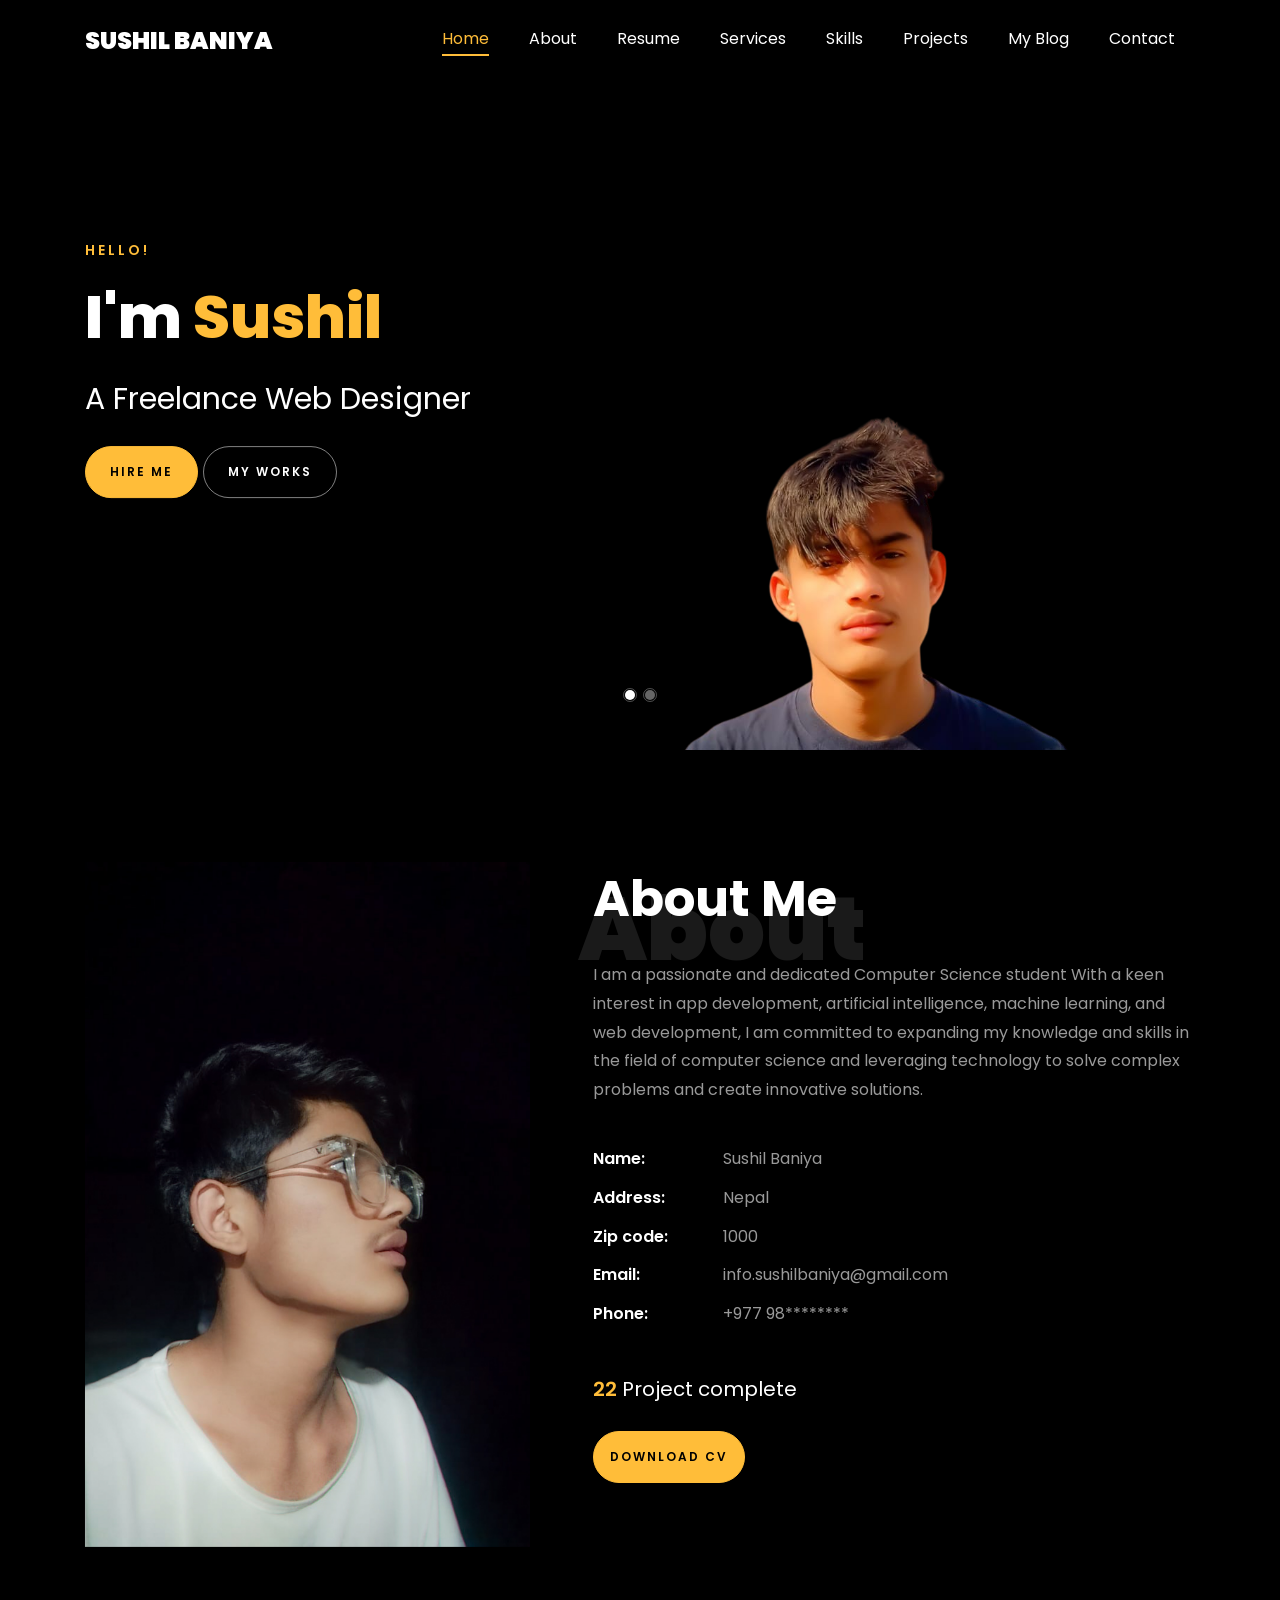
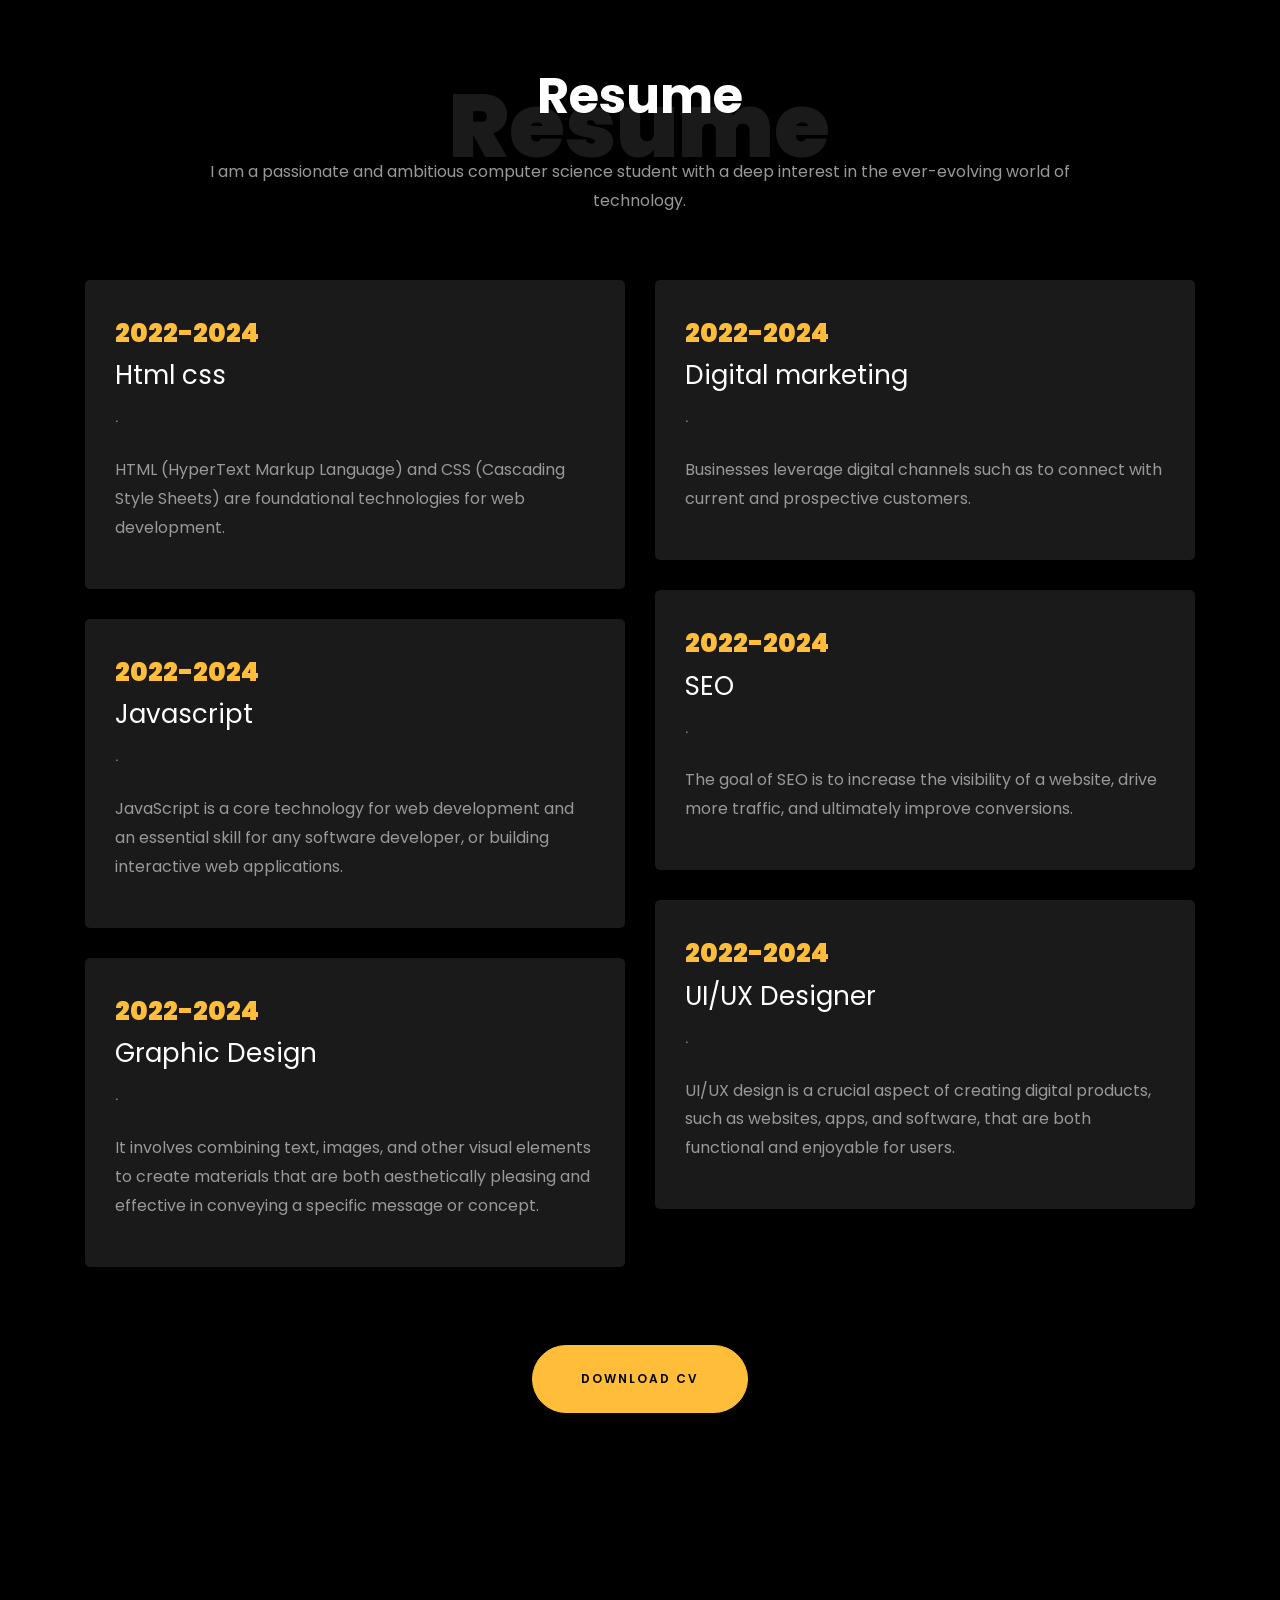
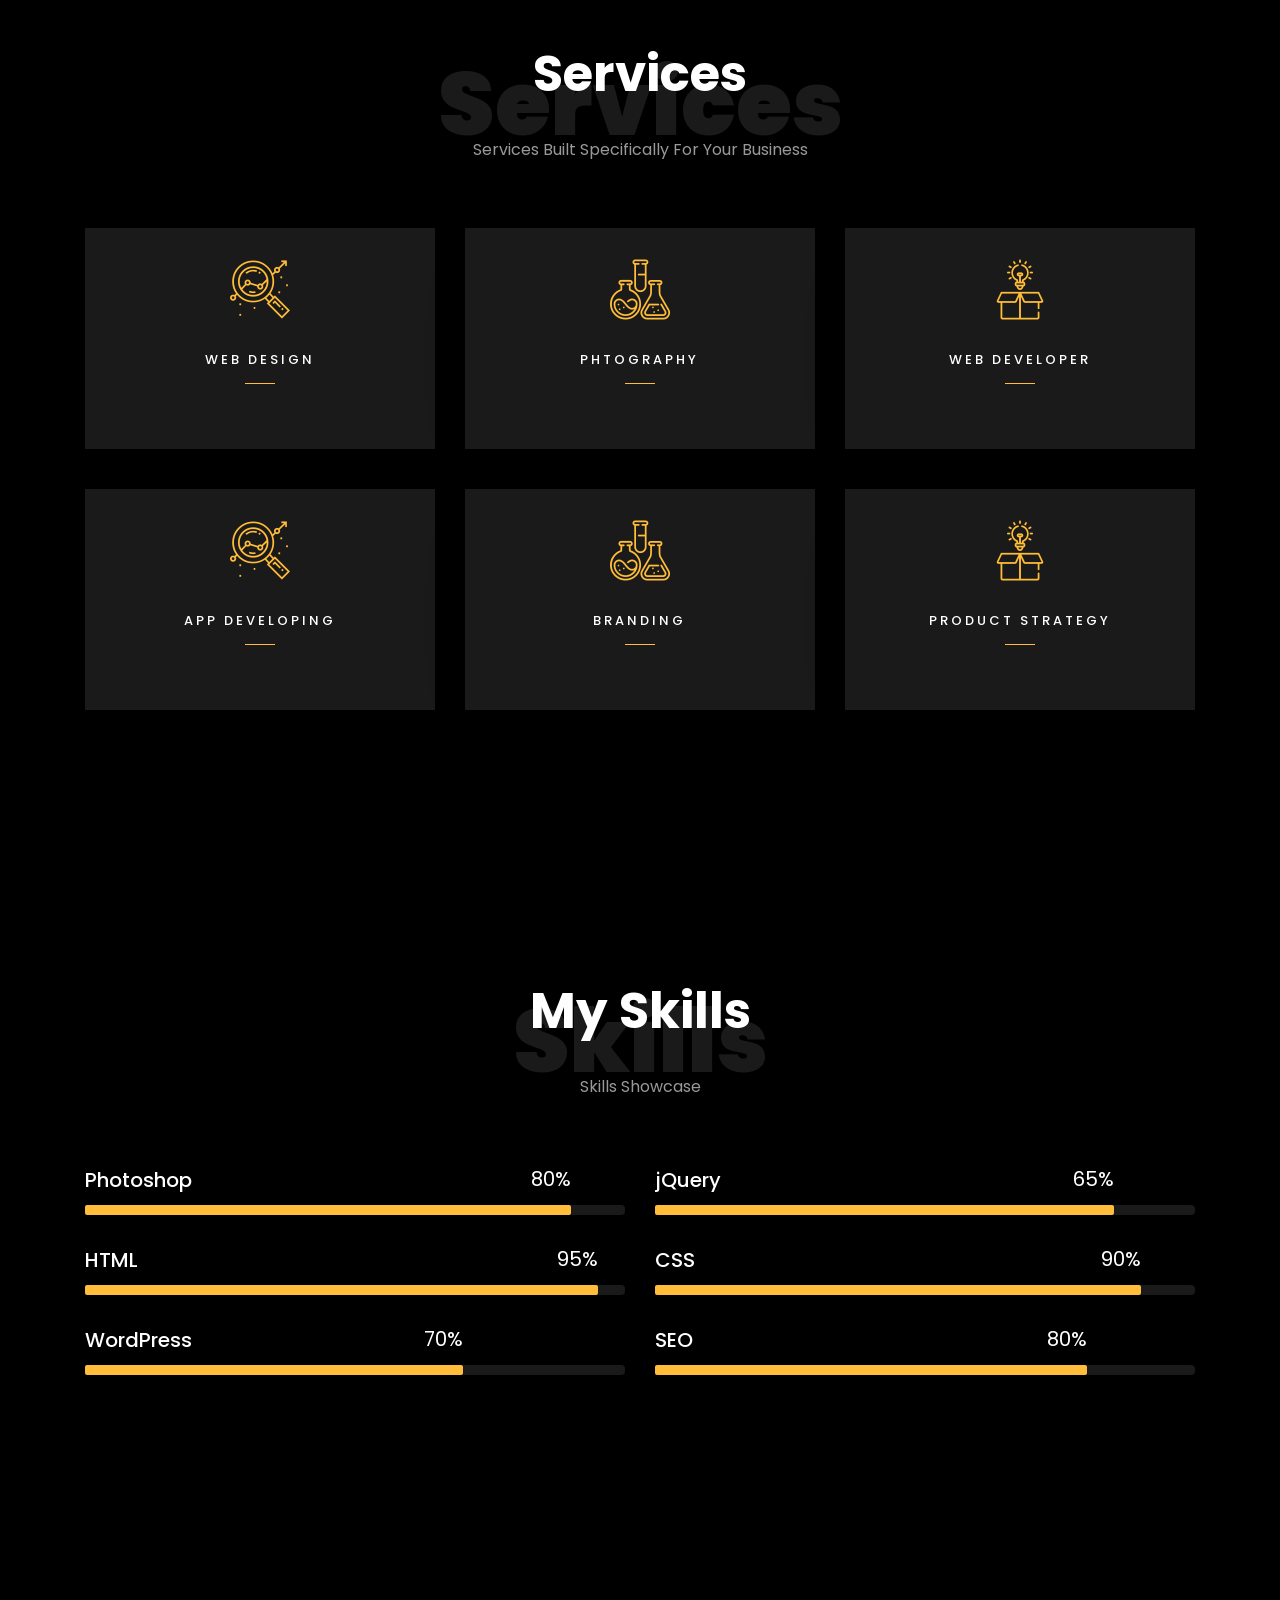
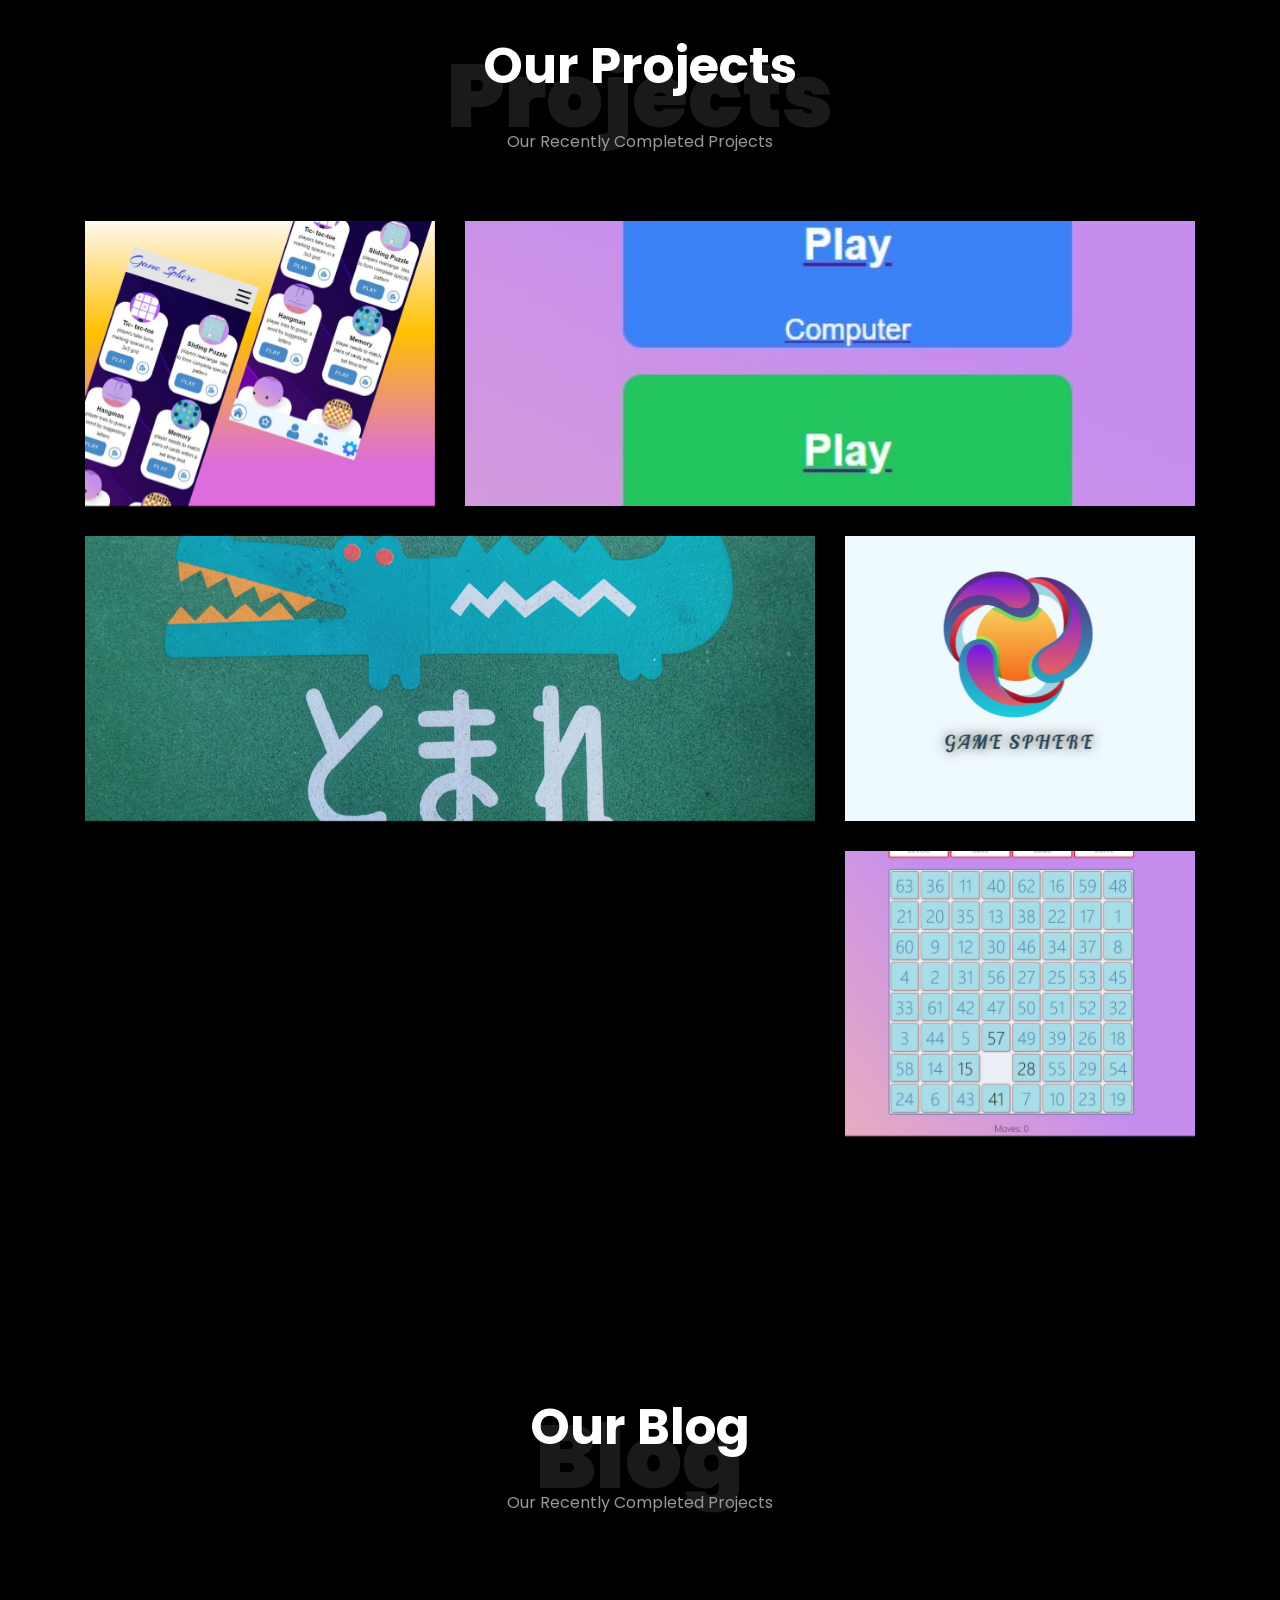
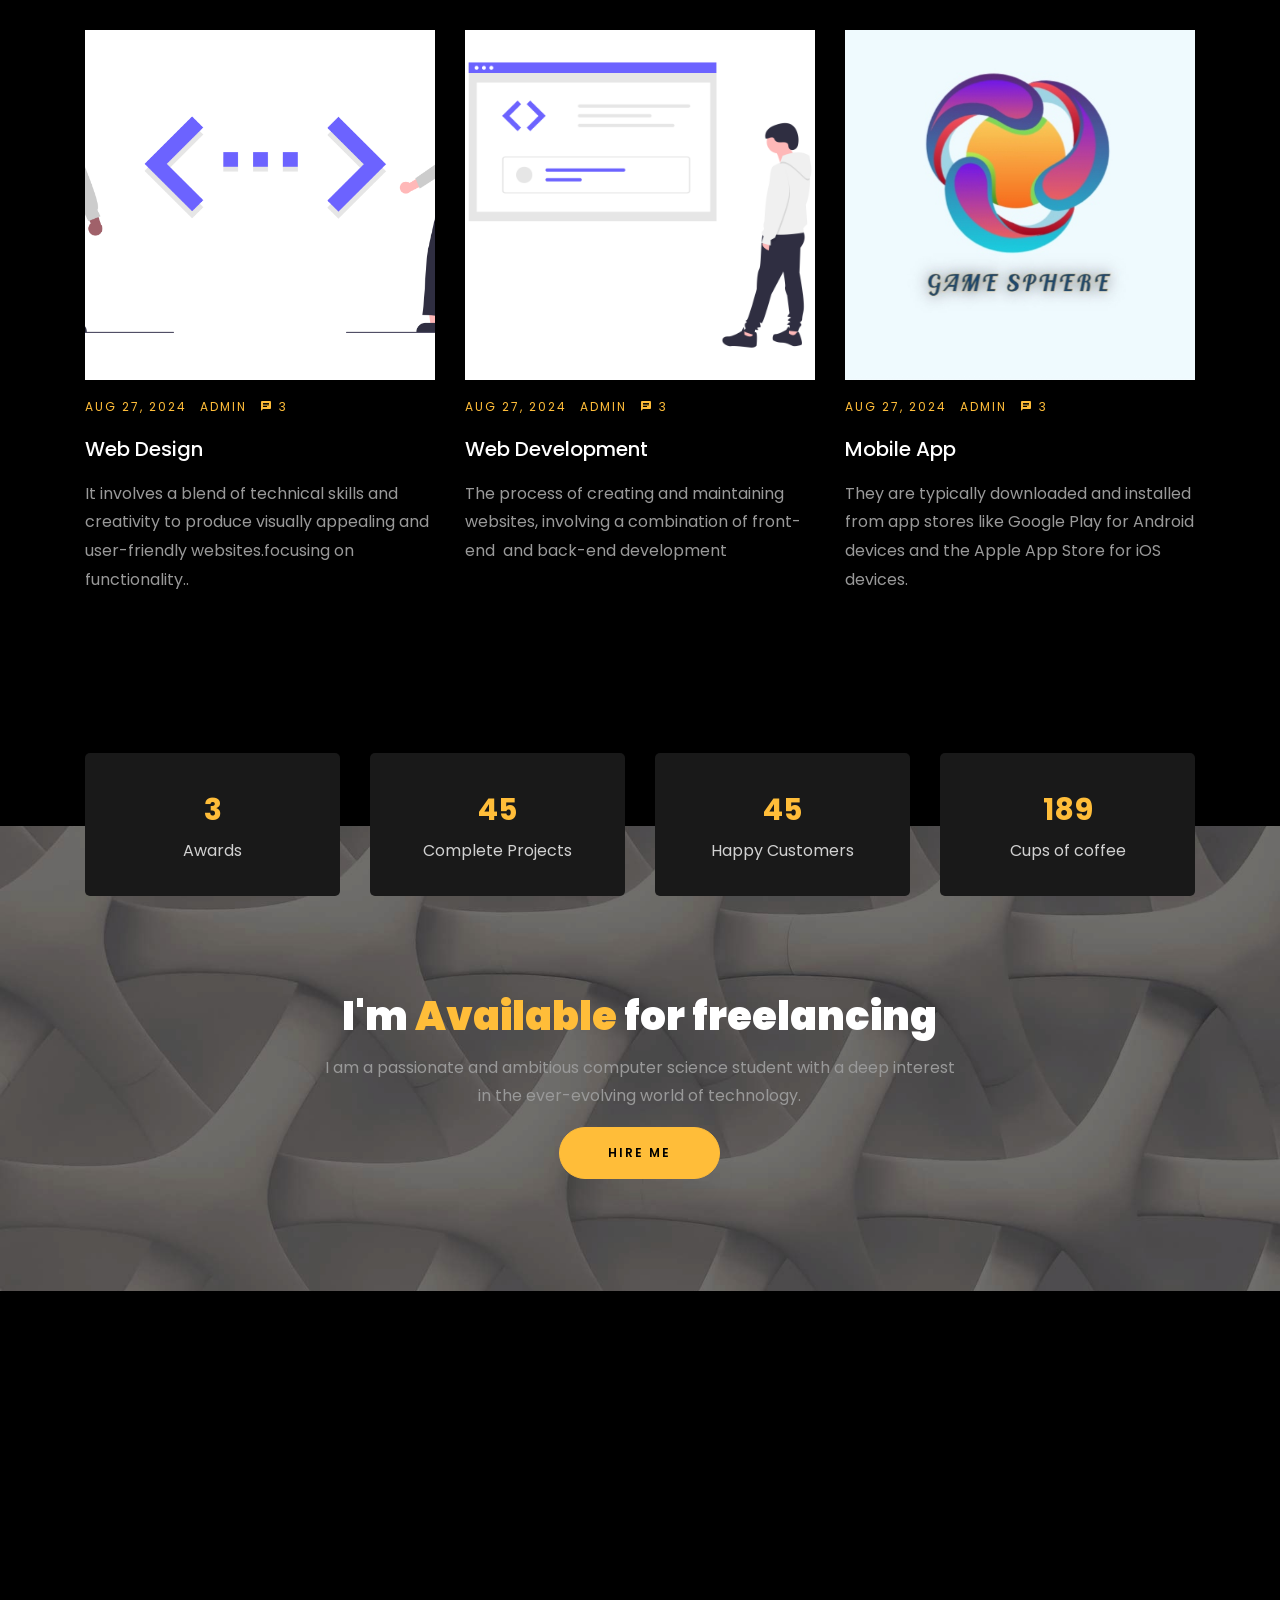
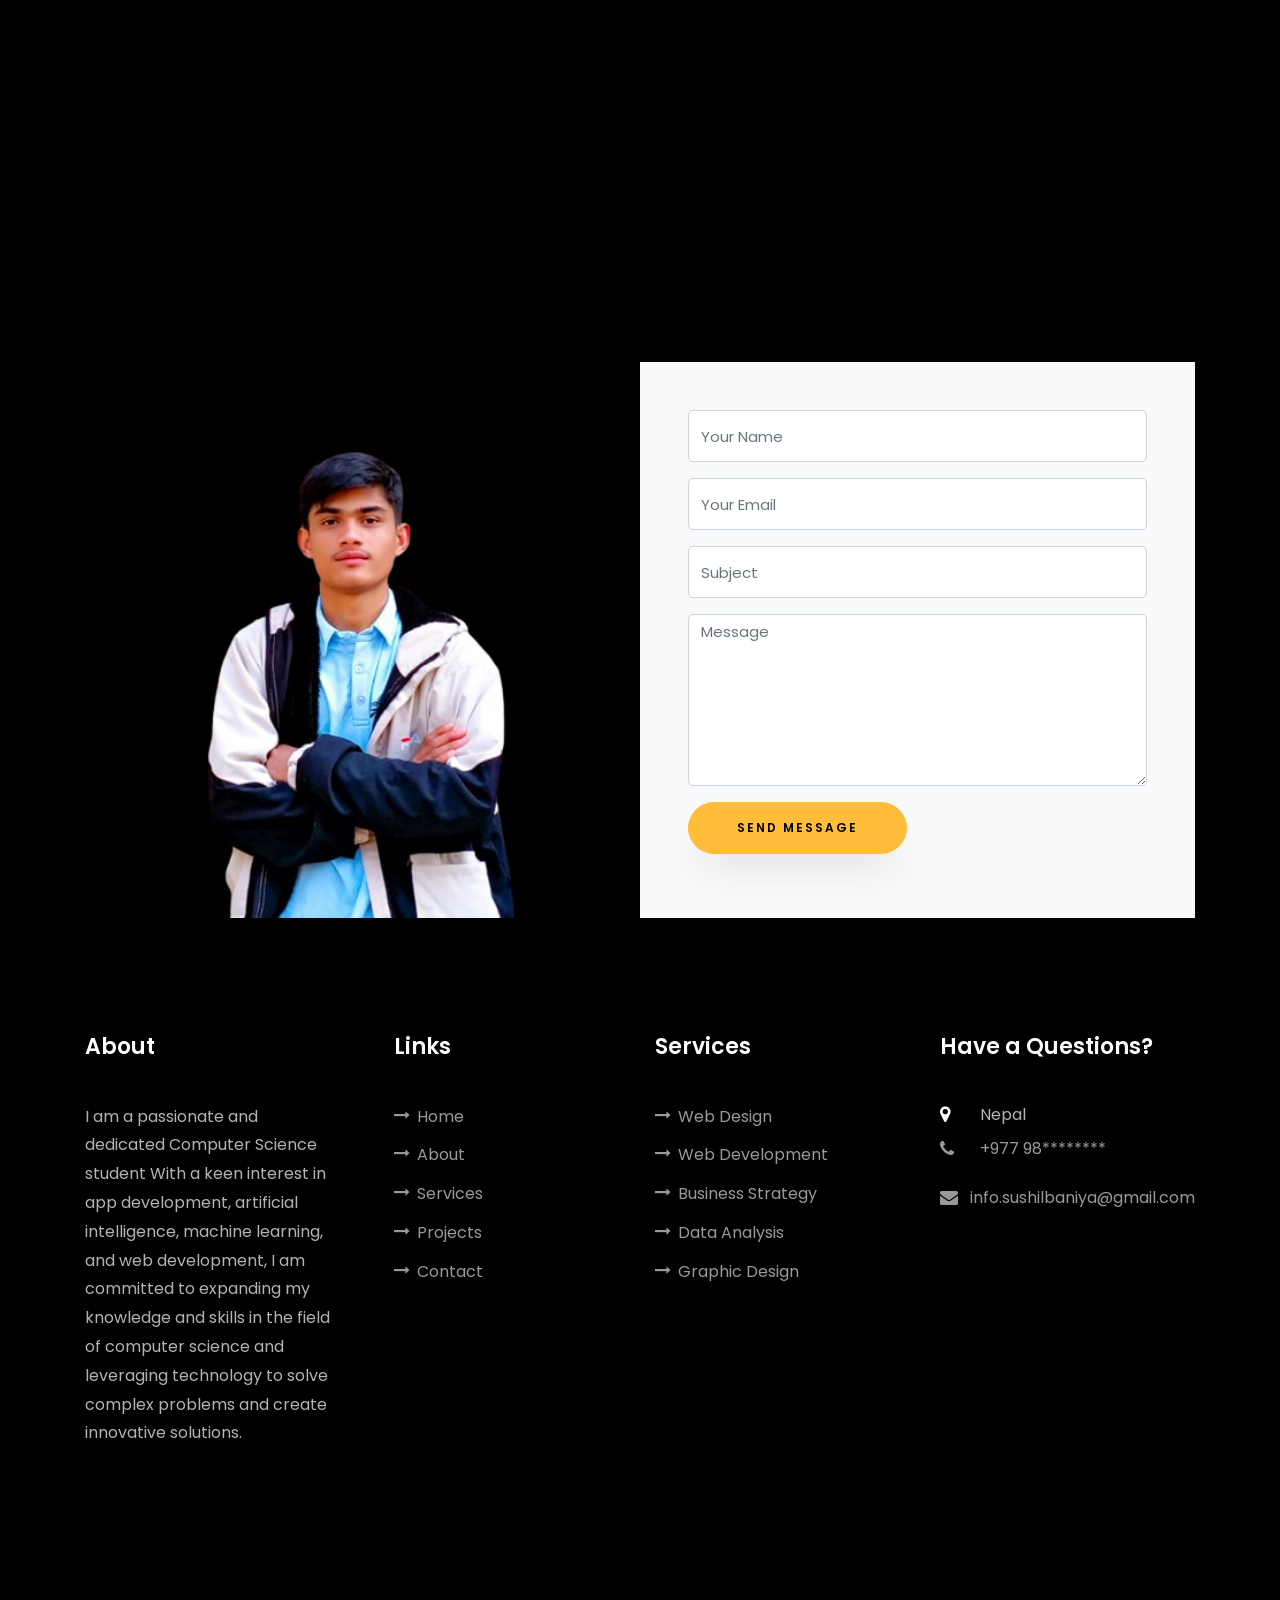
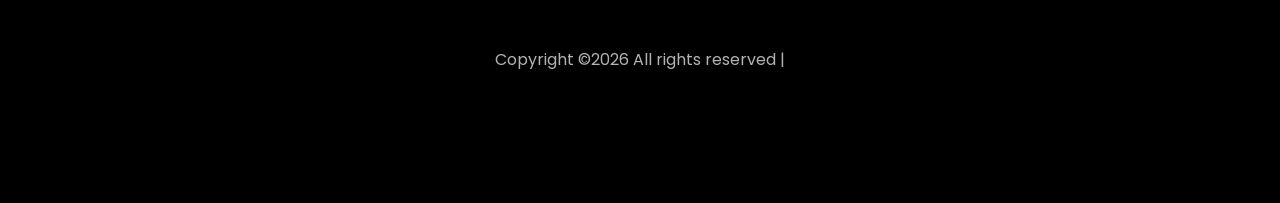
==== commit 52d62716: "Update index.html" ====
--- a/index.html
+++ b/index.html
@@ -61,7 +61,7 @@
 		          		<span class="subheading">Hello!</span>
 			            <h1 class="mb-4 mt-3">I'm <span>Sushil</span></h1>
 			            <h2 class="mb-4">A Freelance Web Designer</h2>
-			            <p><a href="contact-section" class="btn btn-primary py-3 px-4">Hire me</a> <a href="#" class="btn btn-white btn-outline-white py-3 px-4">My works</a></p>
+			            <p><a href="#contact-section" class="btn btn-primary py-3 px-4">Hire me</a> <a href="#" class="btn btn-white btn-outline-white py-3 px-4">My works</a></p>
 		            </div>
 		          </div>
 	        	</div>
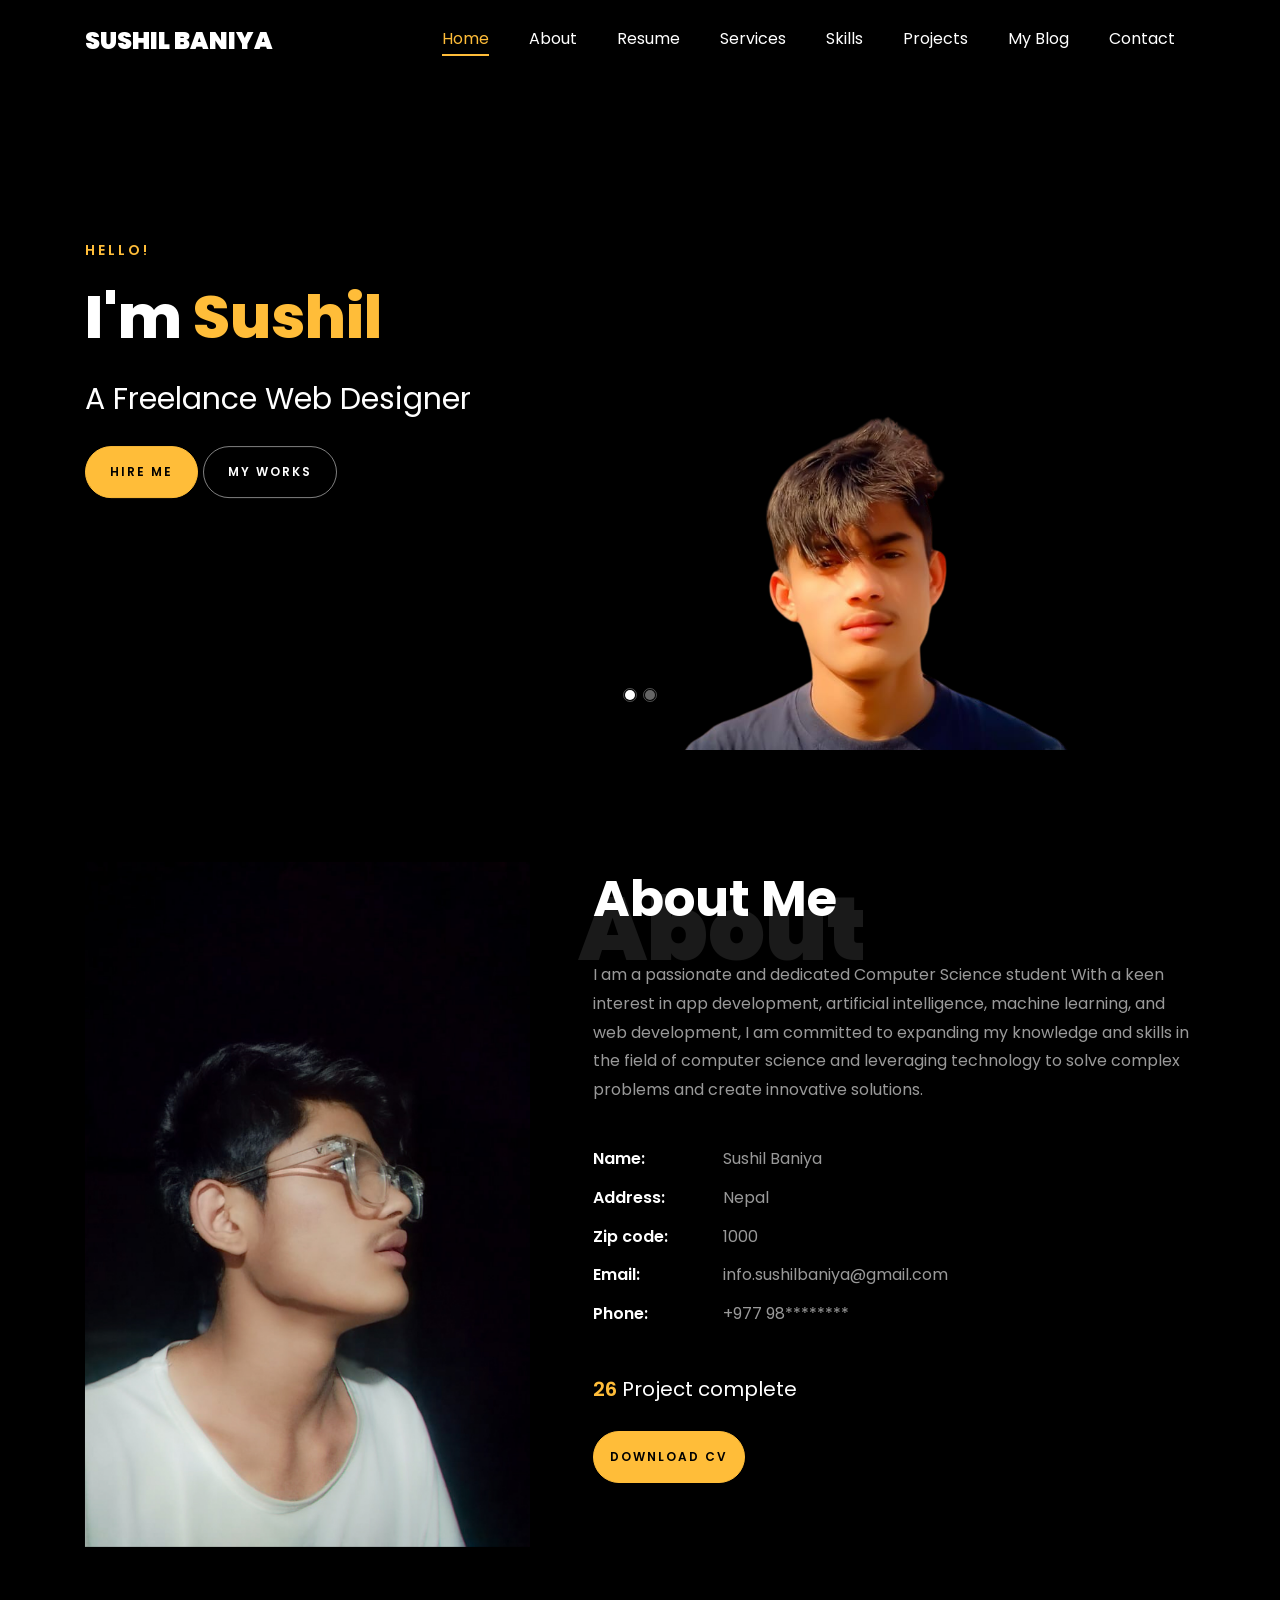
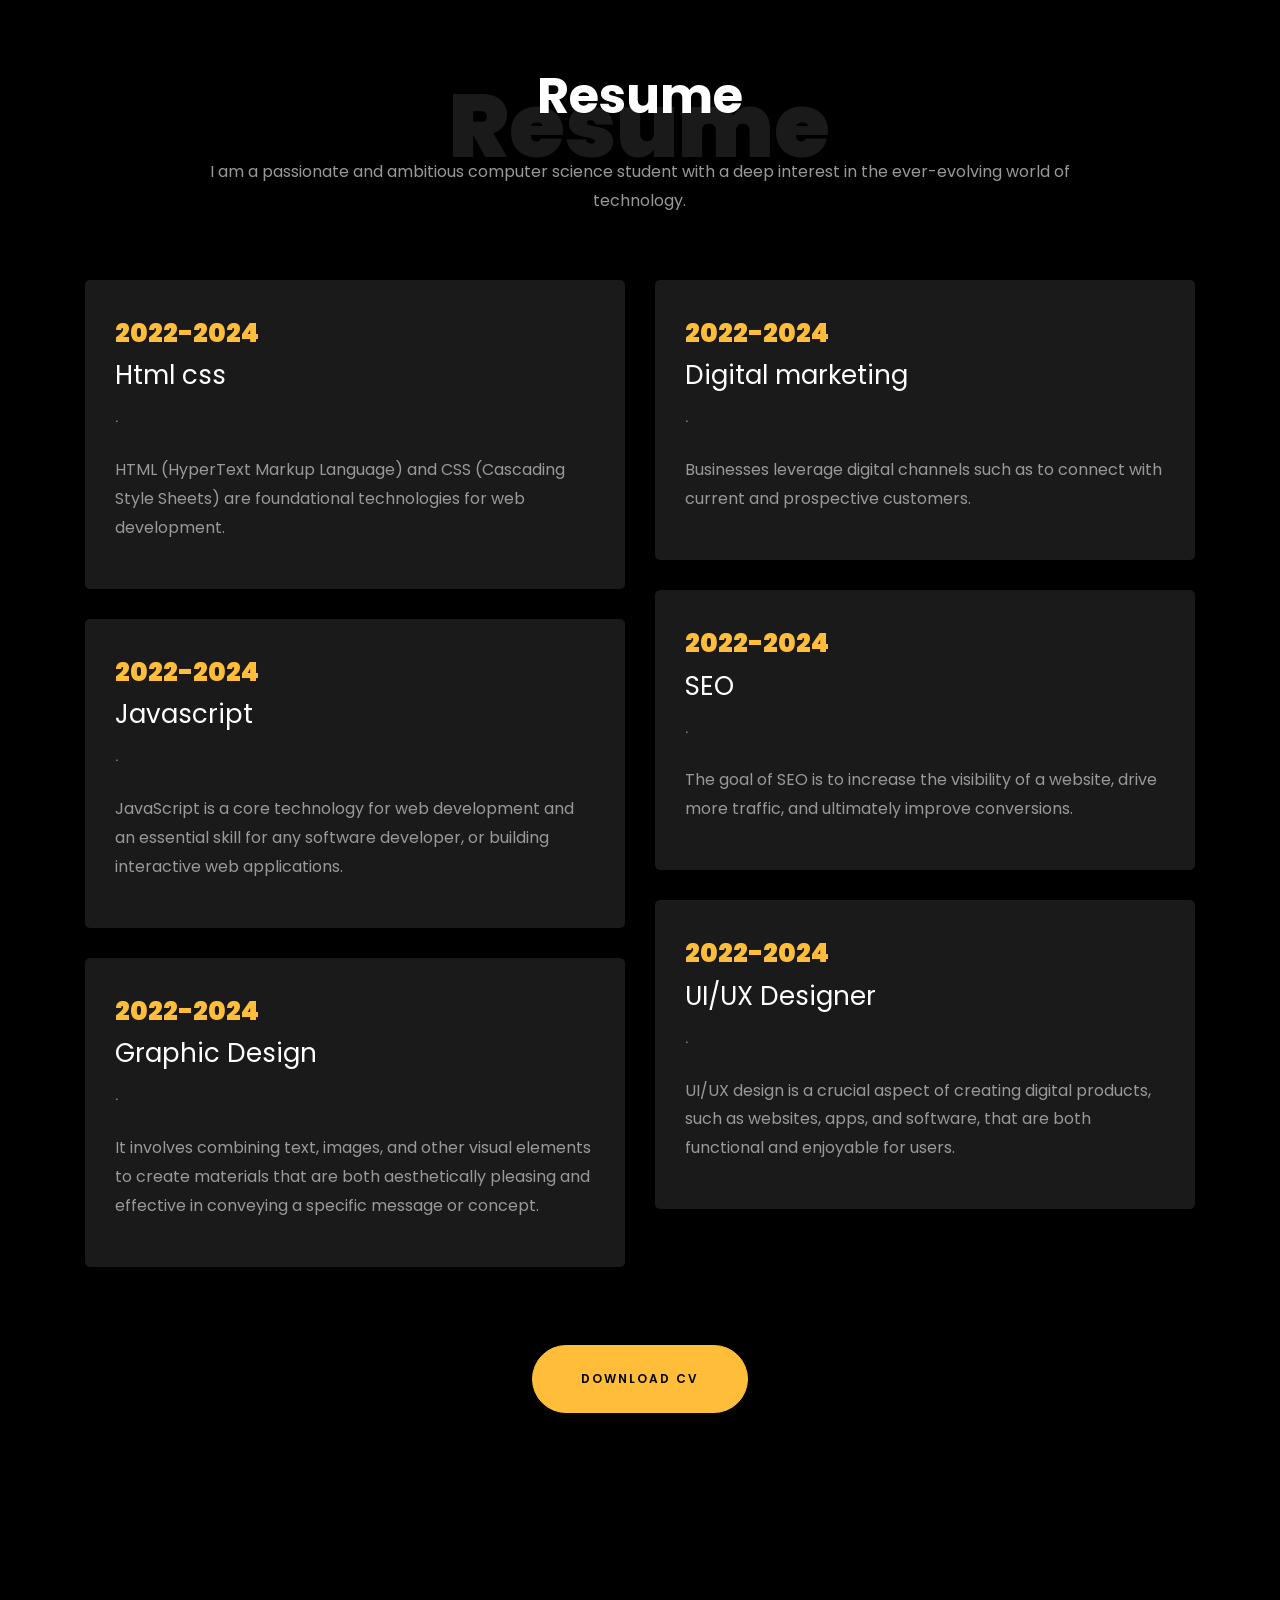
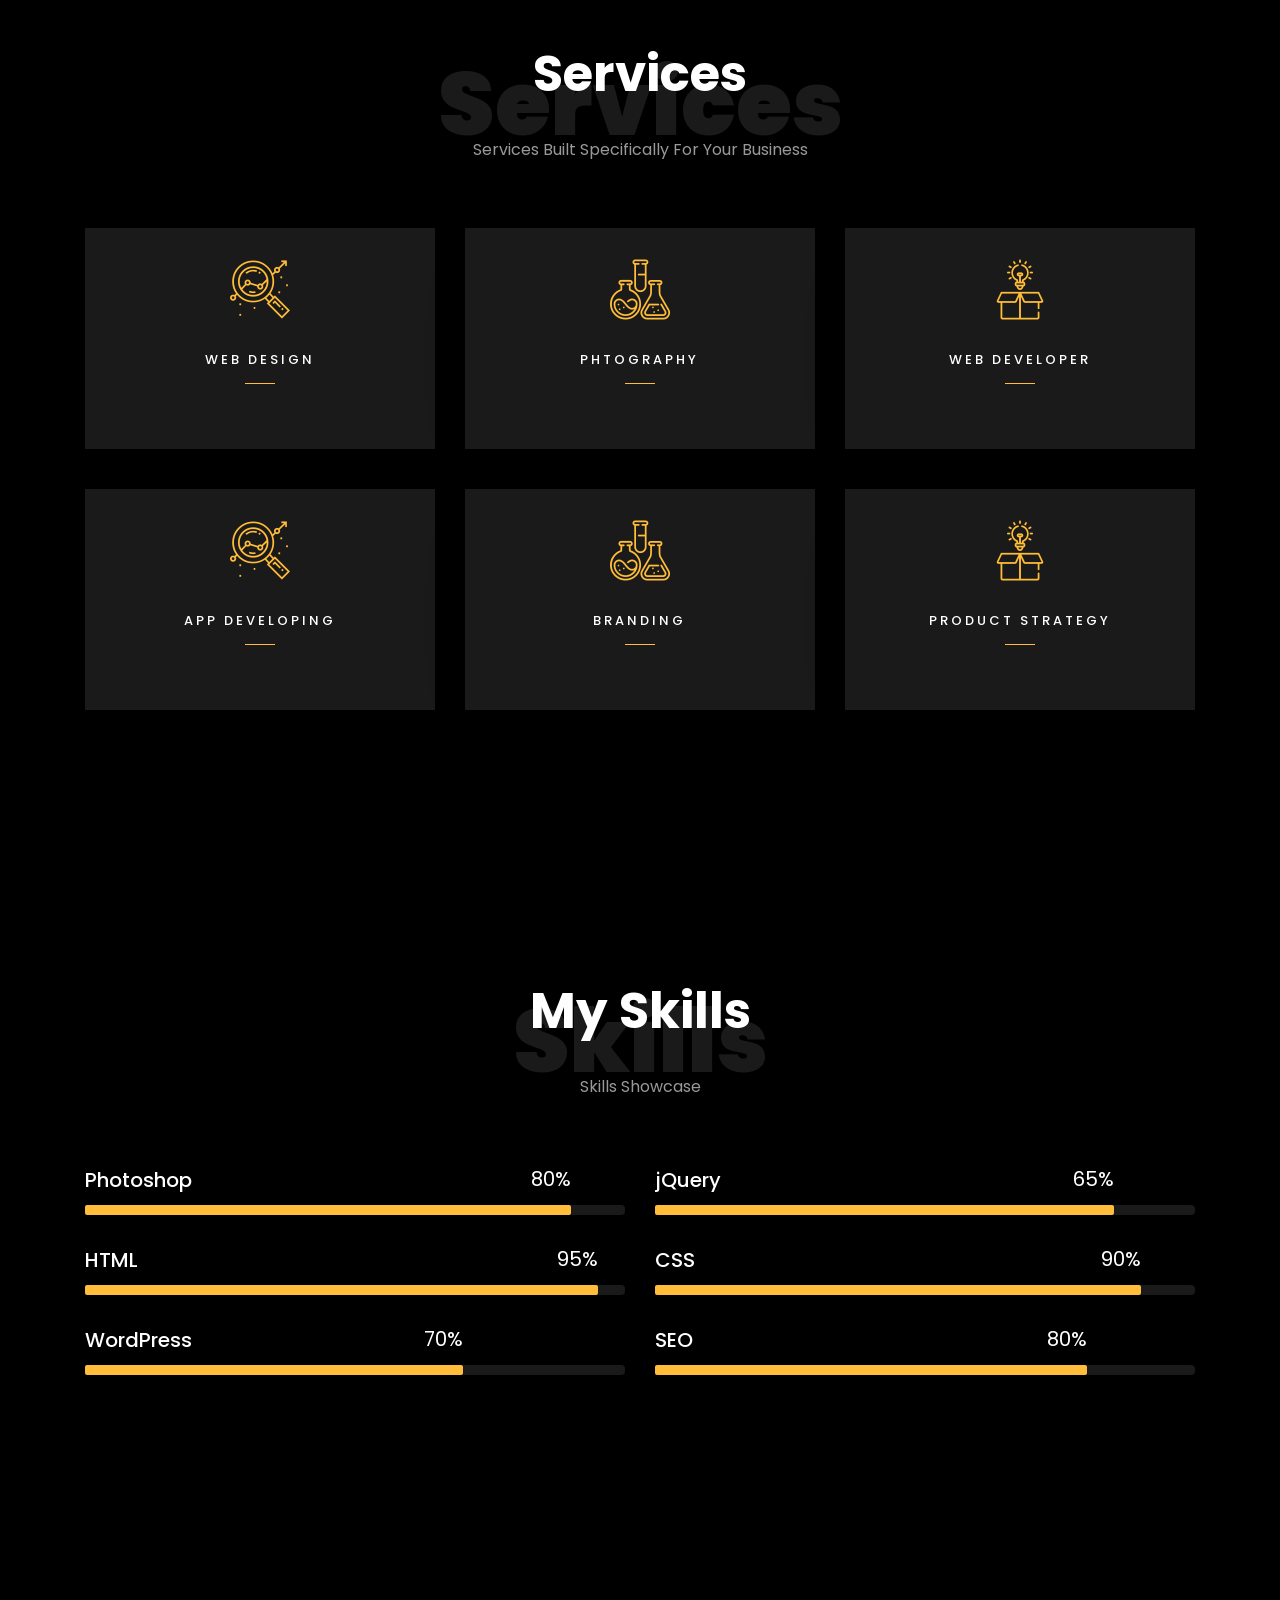
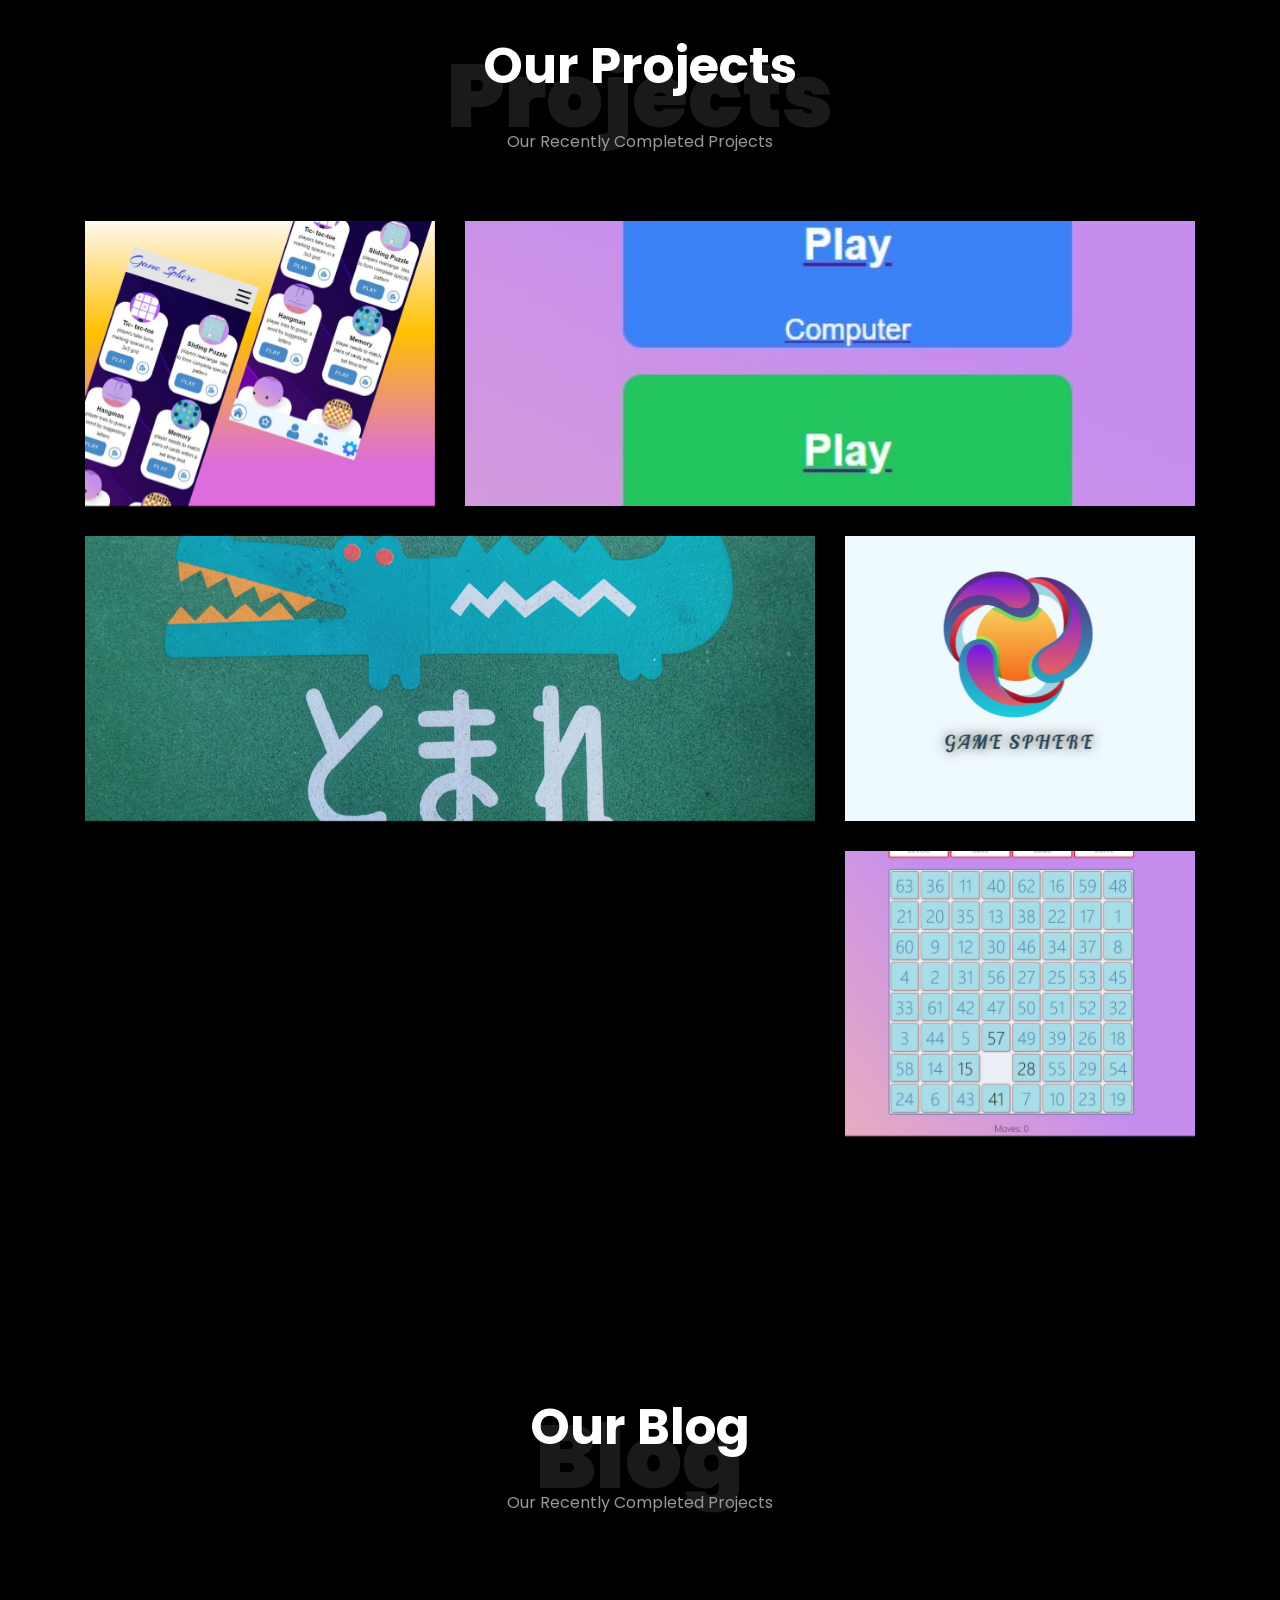
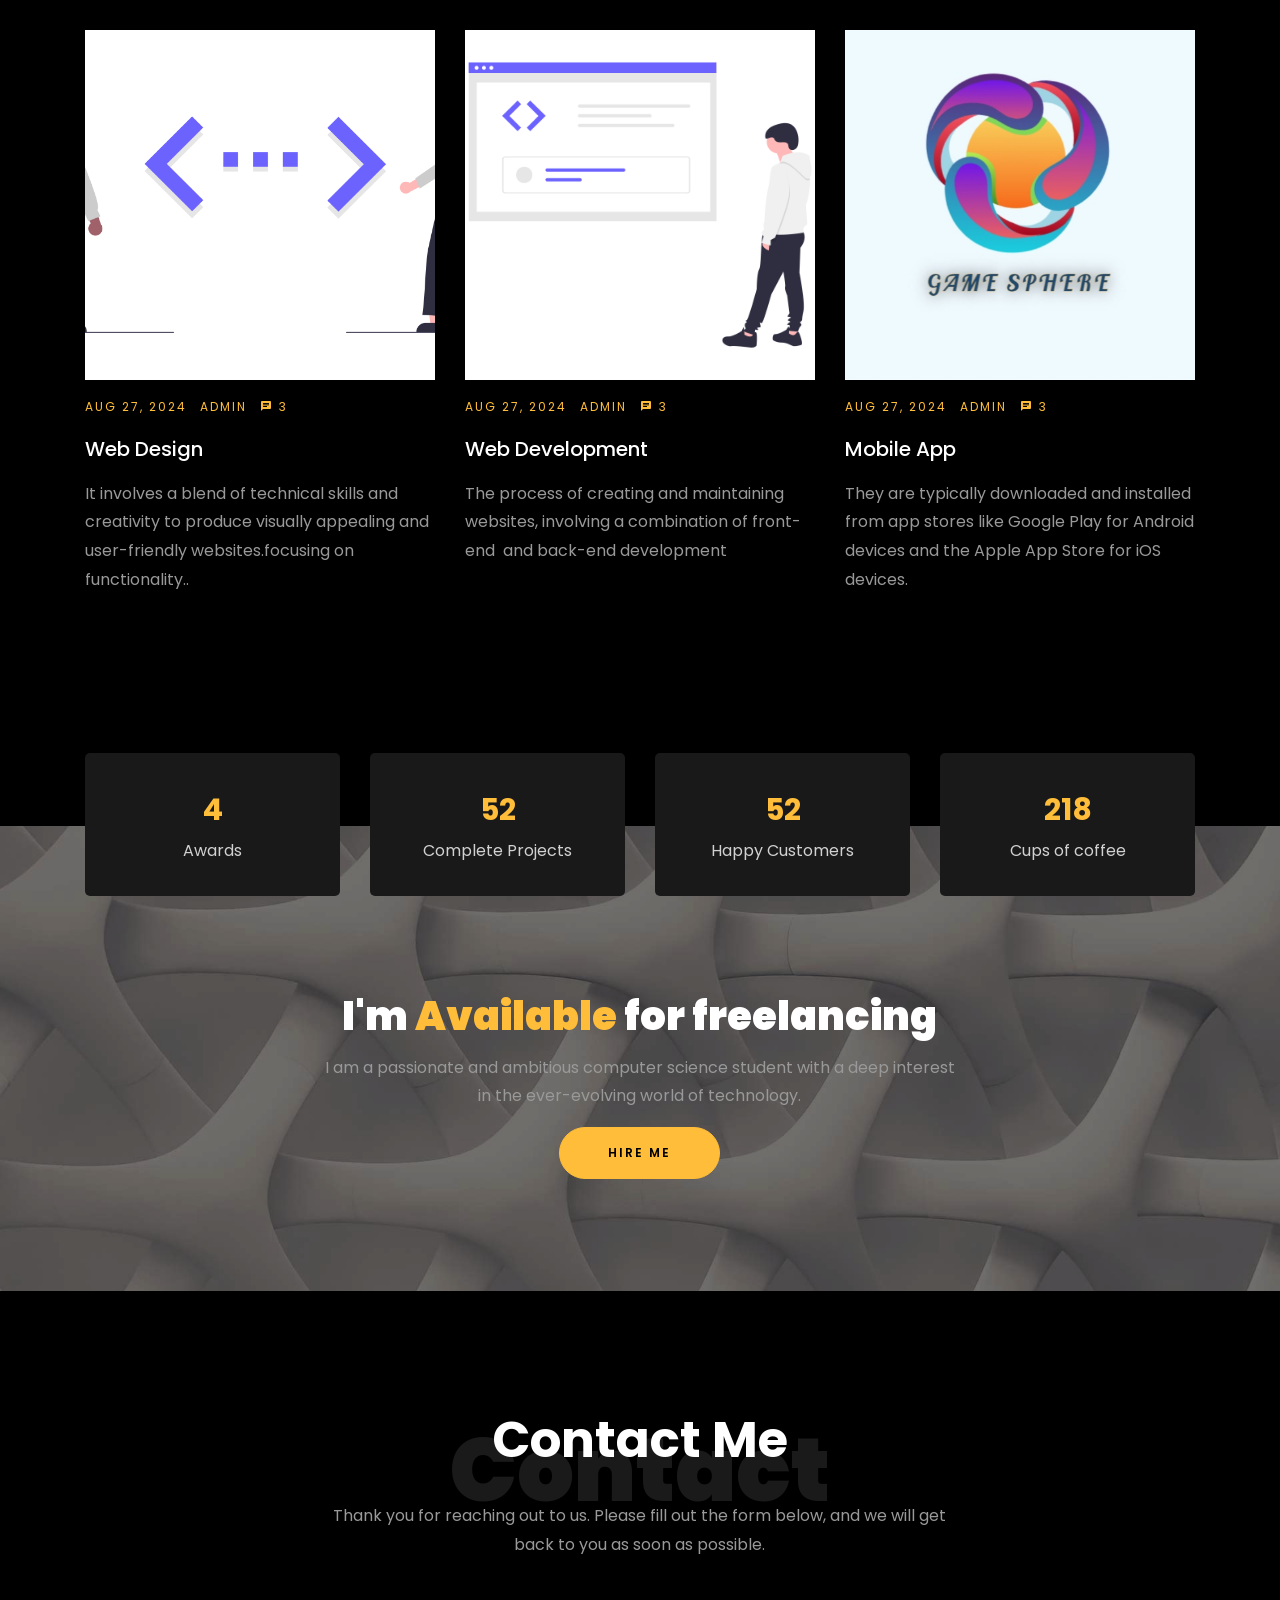
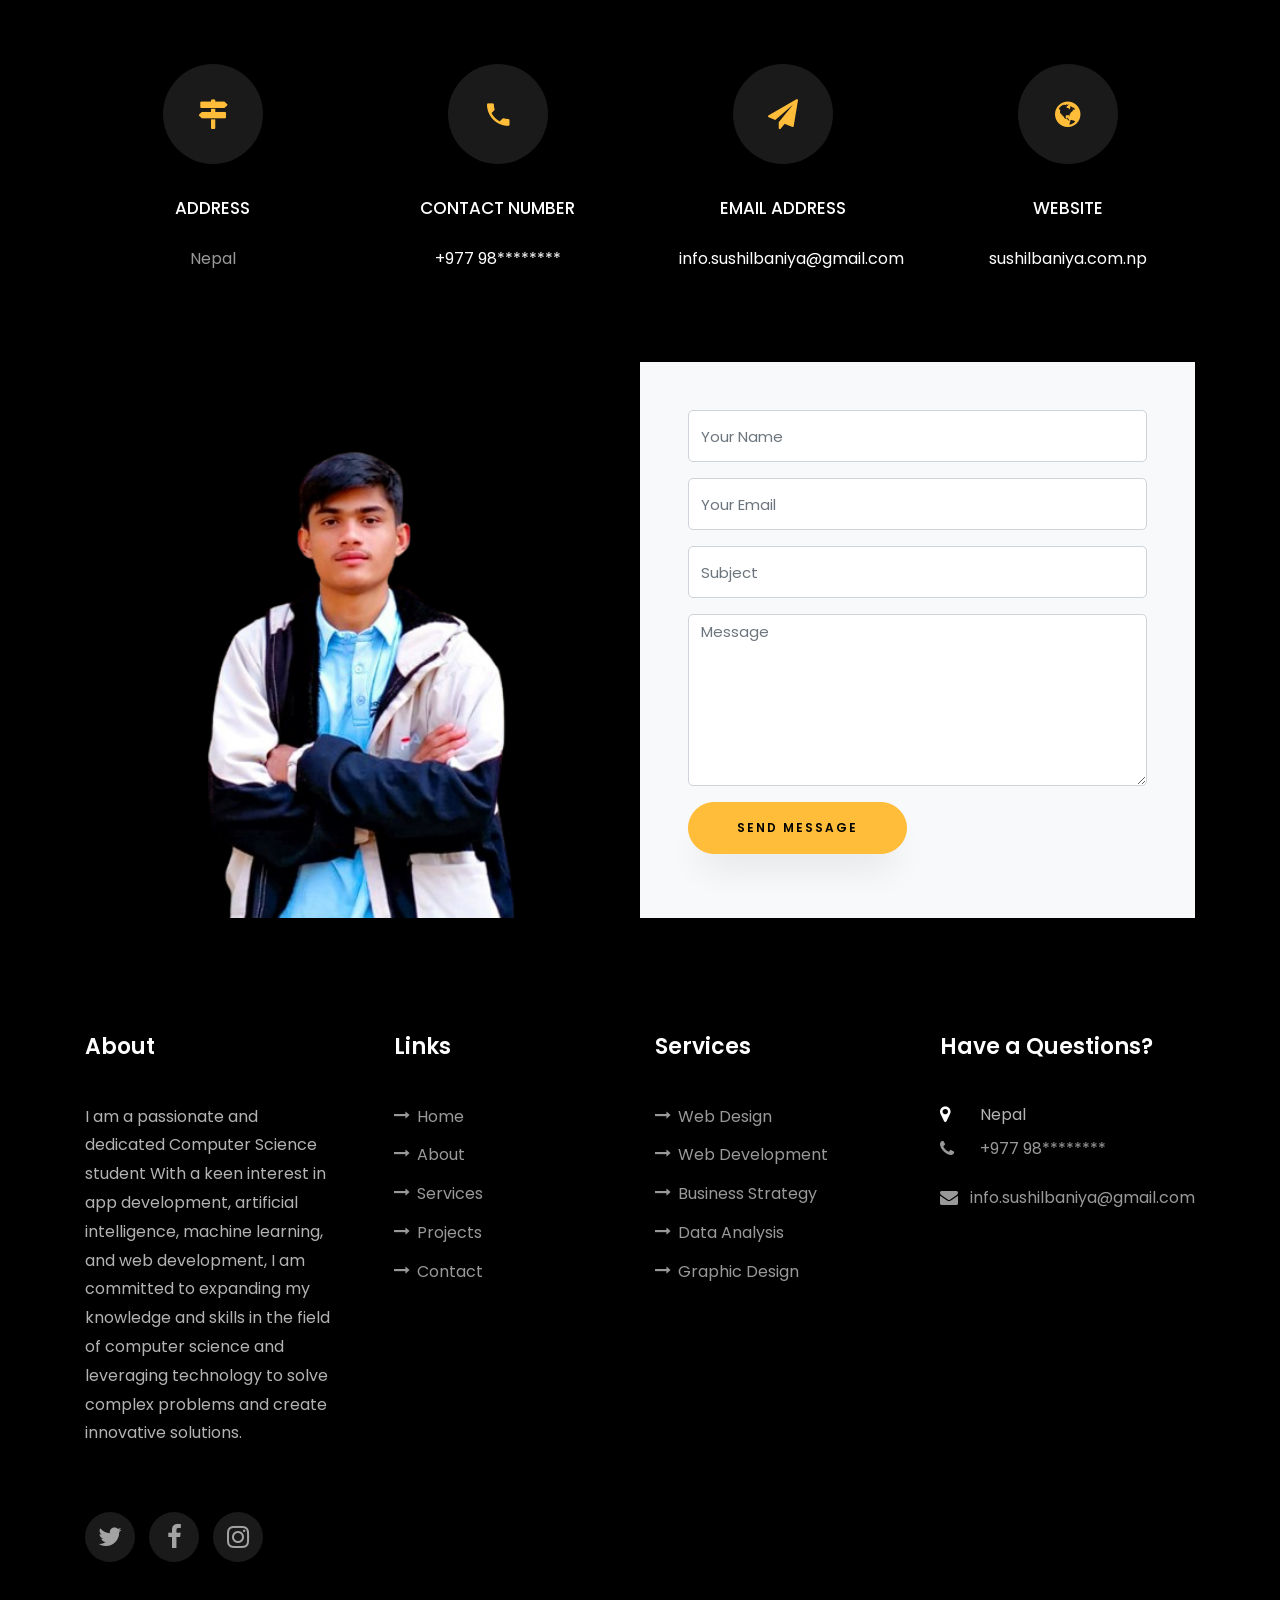
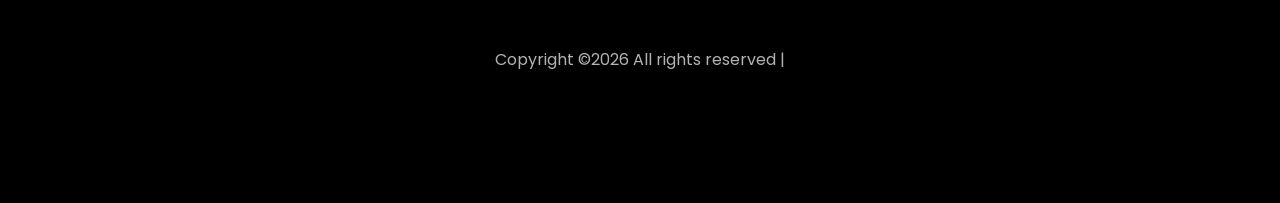
==== commit f5b1766f: "Update index.html" ====
--- a/index.html
+++ b/index.html
@@ -61,7 +61,7 @@
 		          		<span class="subheading">Hello!</span>
 			            <h1 class="mb-4 mt-3">I'm <span>Sushil</span></h1>
 			            <h2 class="mb-4">A Freelance Web Designer</h2>
-			            <p><a href="#contact-section" class="btn btn-primary py-3 px-4">Hire me</a> <a href="#" class="btn btn-white btn-outline-white py-3 px-4">My works</a></p>
+			            <p><a href="#" class="btn btn-primary py-3 px-4">Hire me</a> <a href="#" class="btn btn-white btn-outline-white py-3 px-4">My works</a></p>
 		            </div>
 		          </div>
 	        	</div>
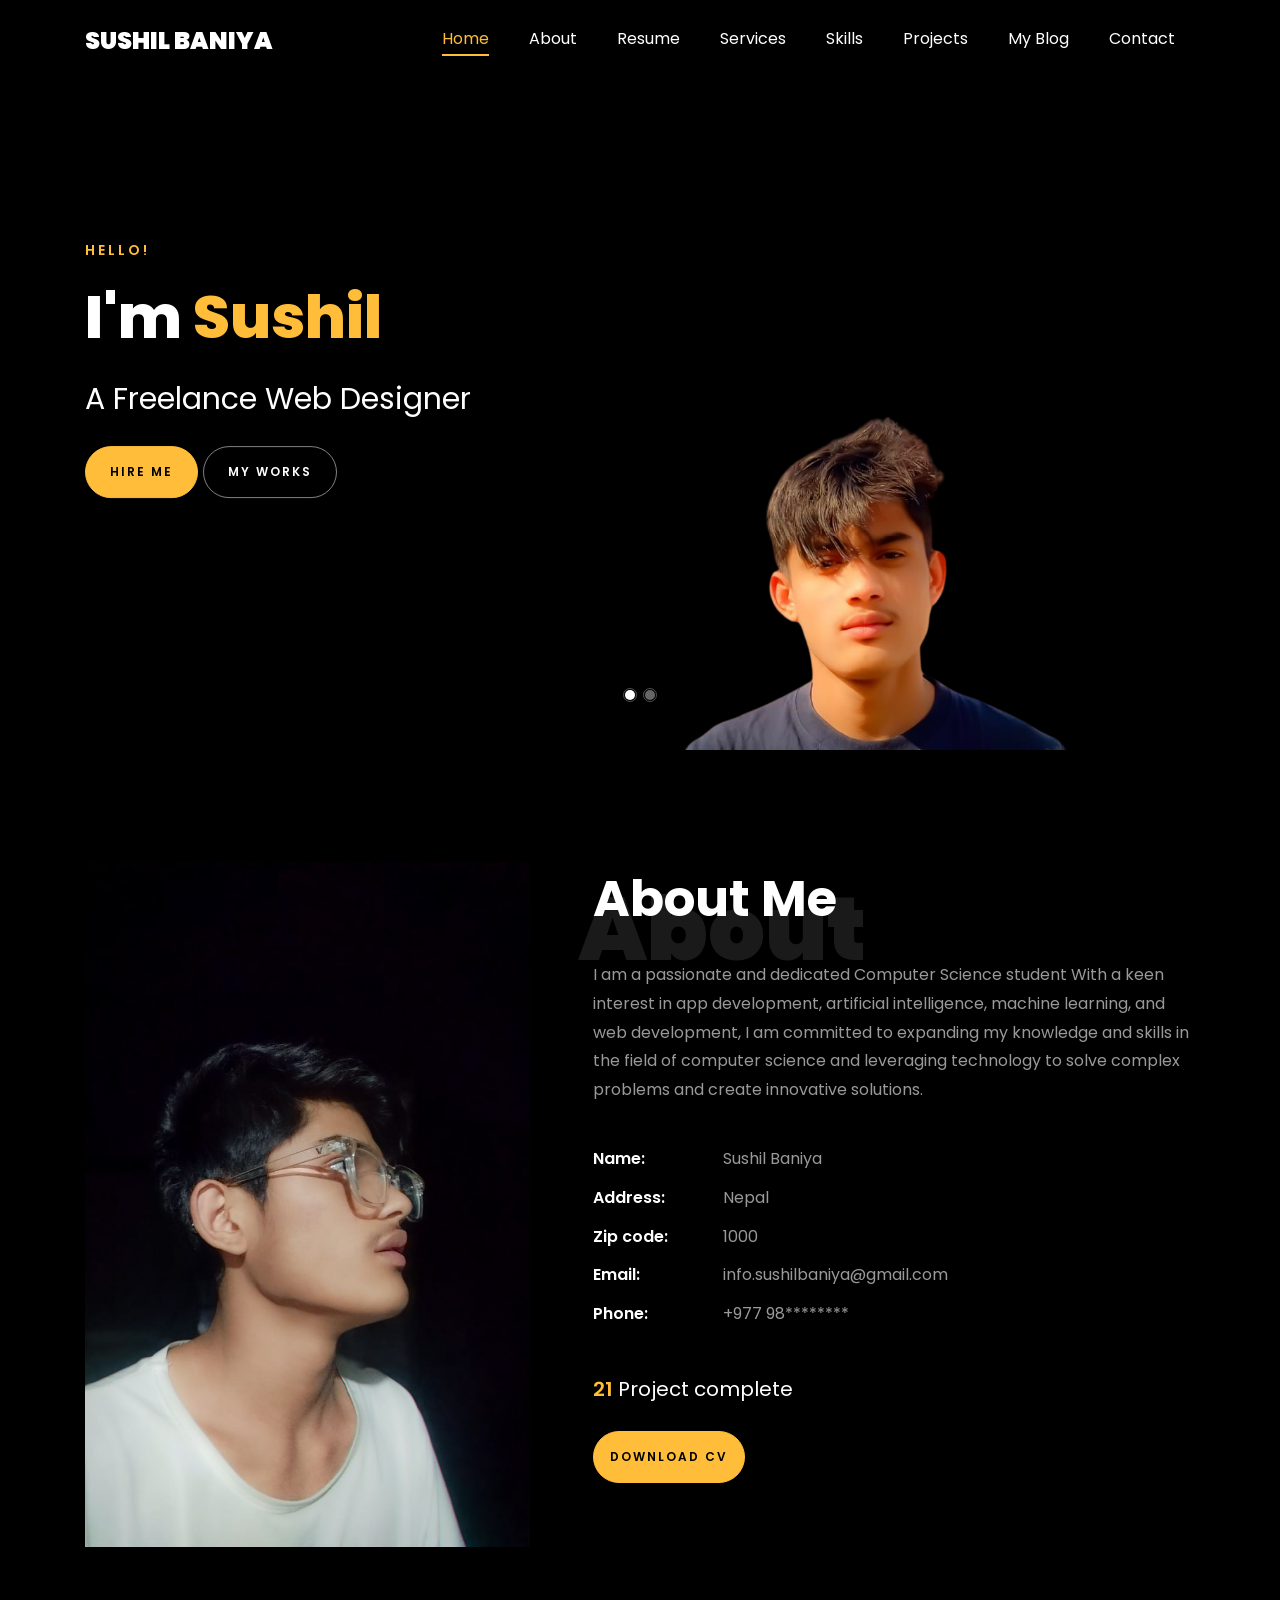
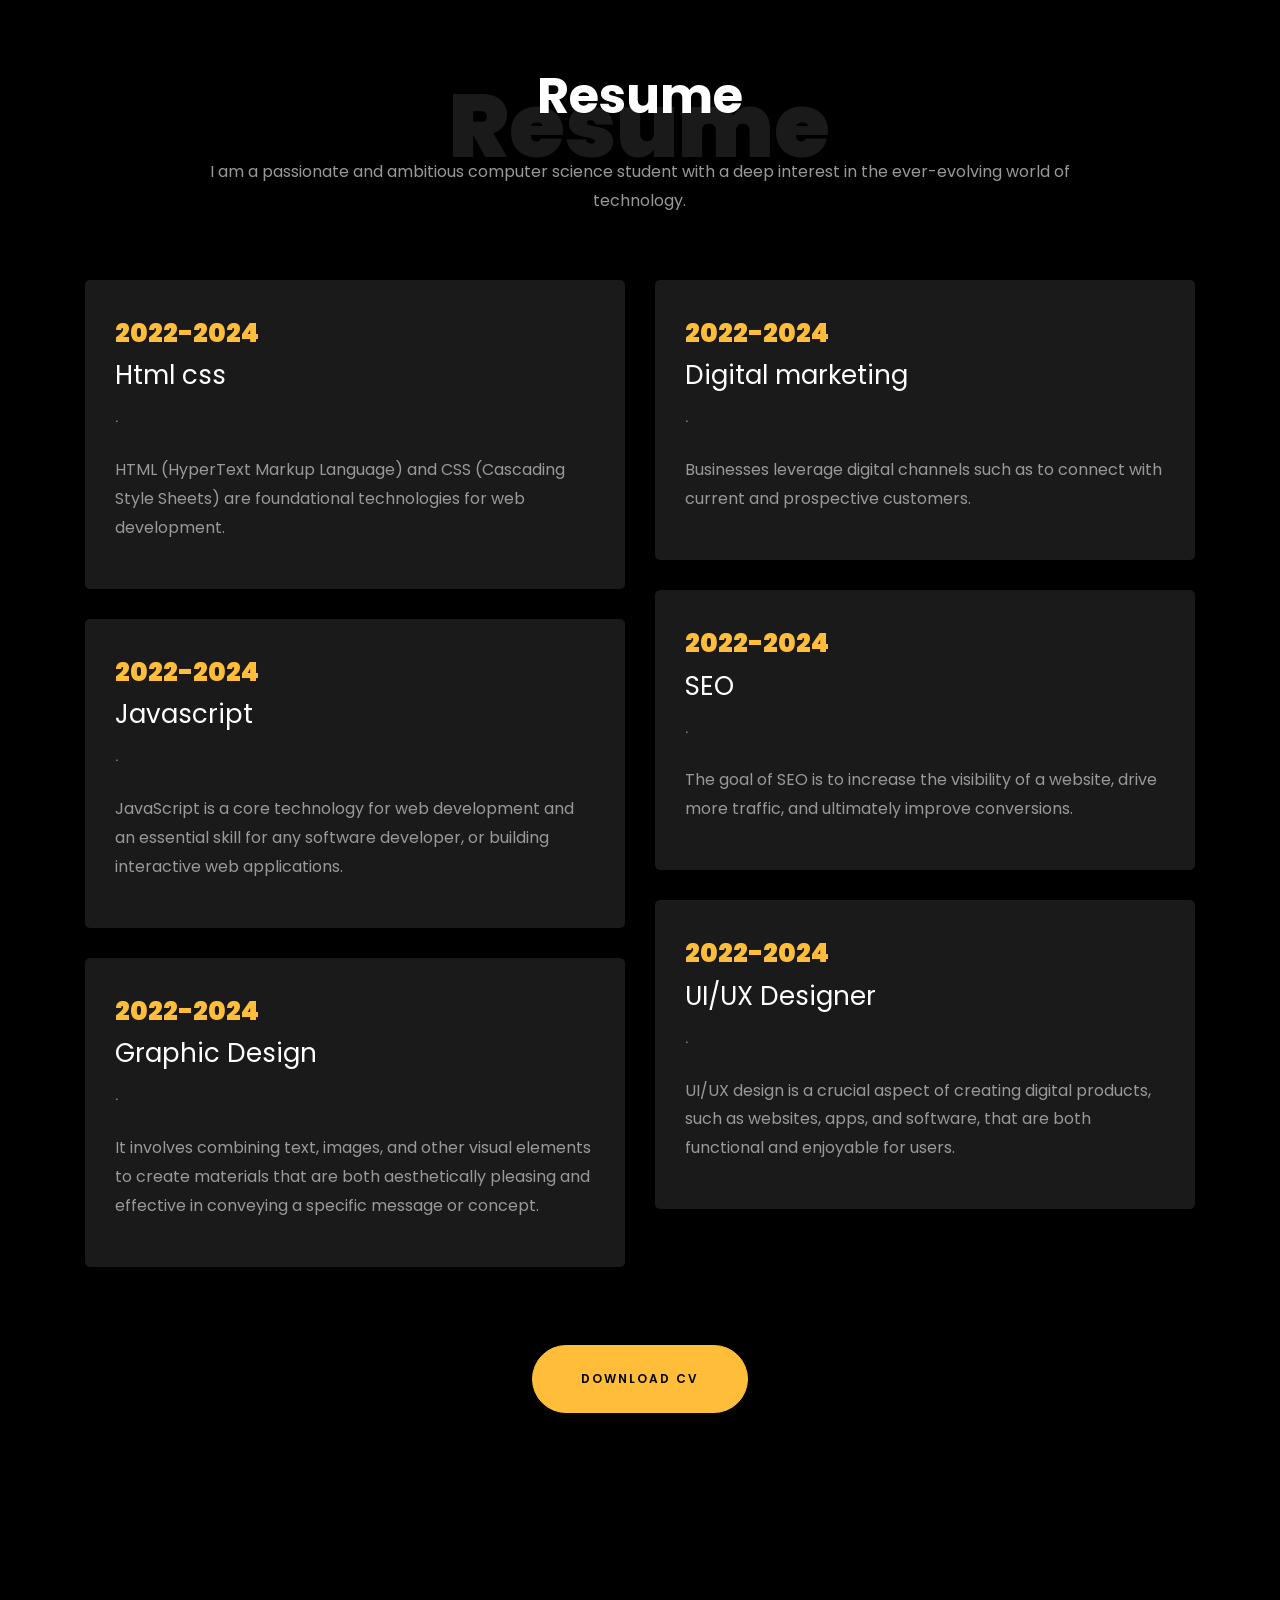
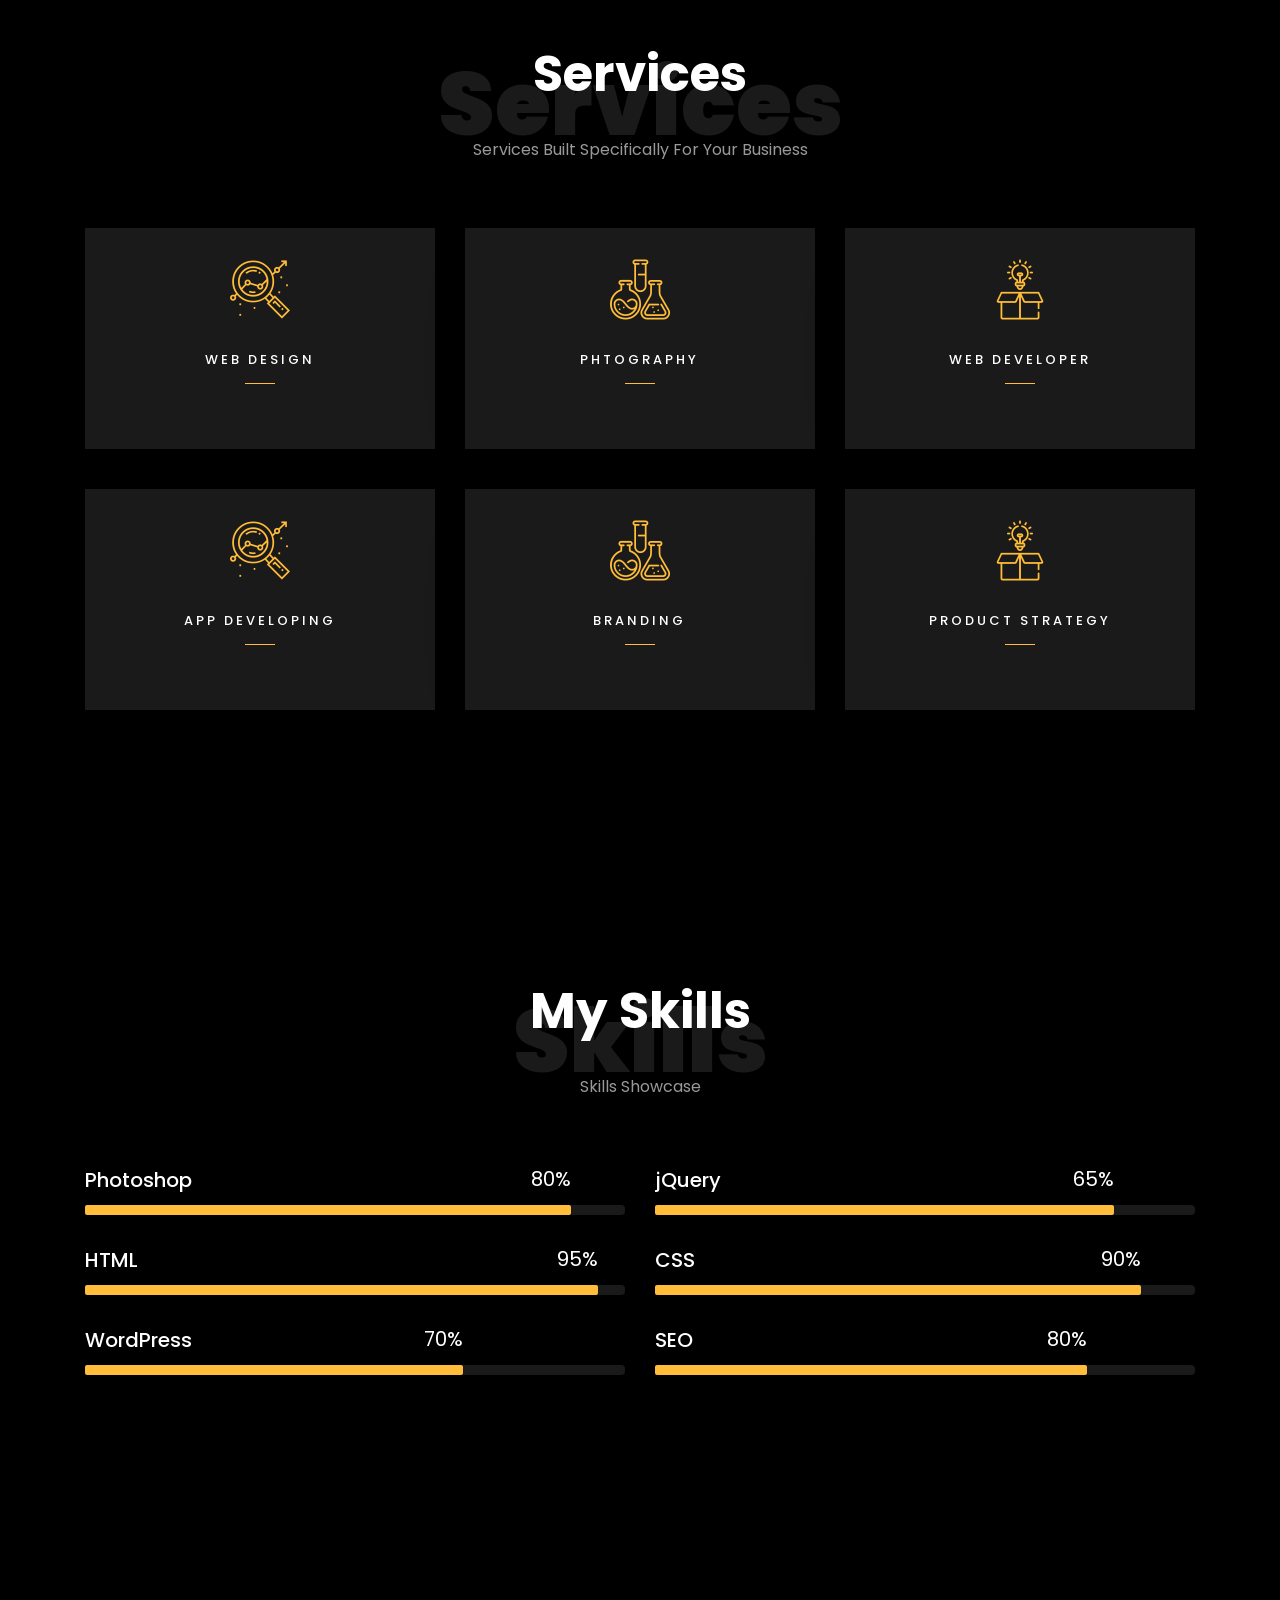
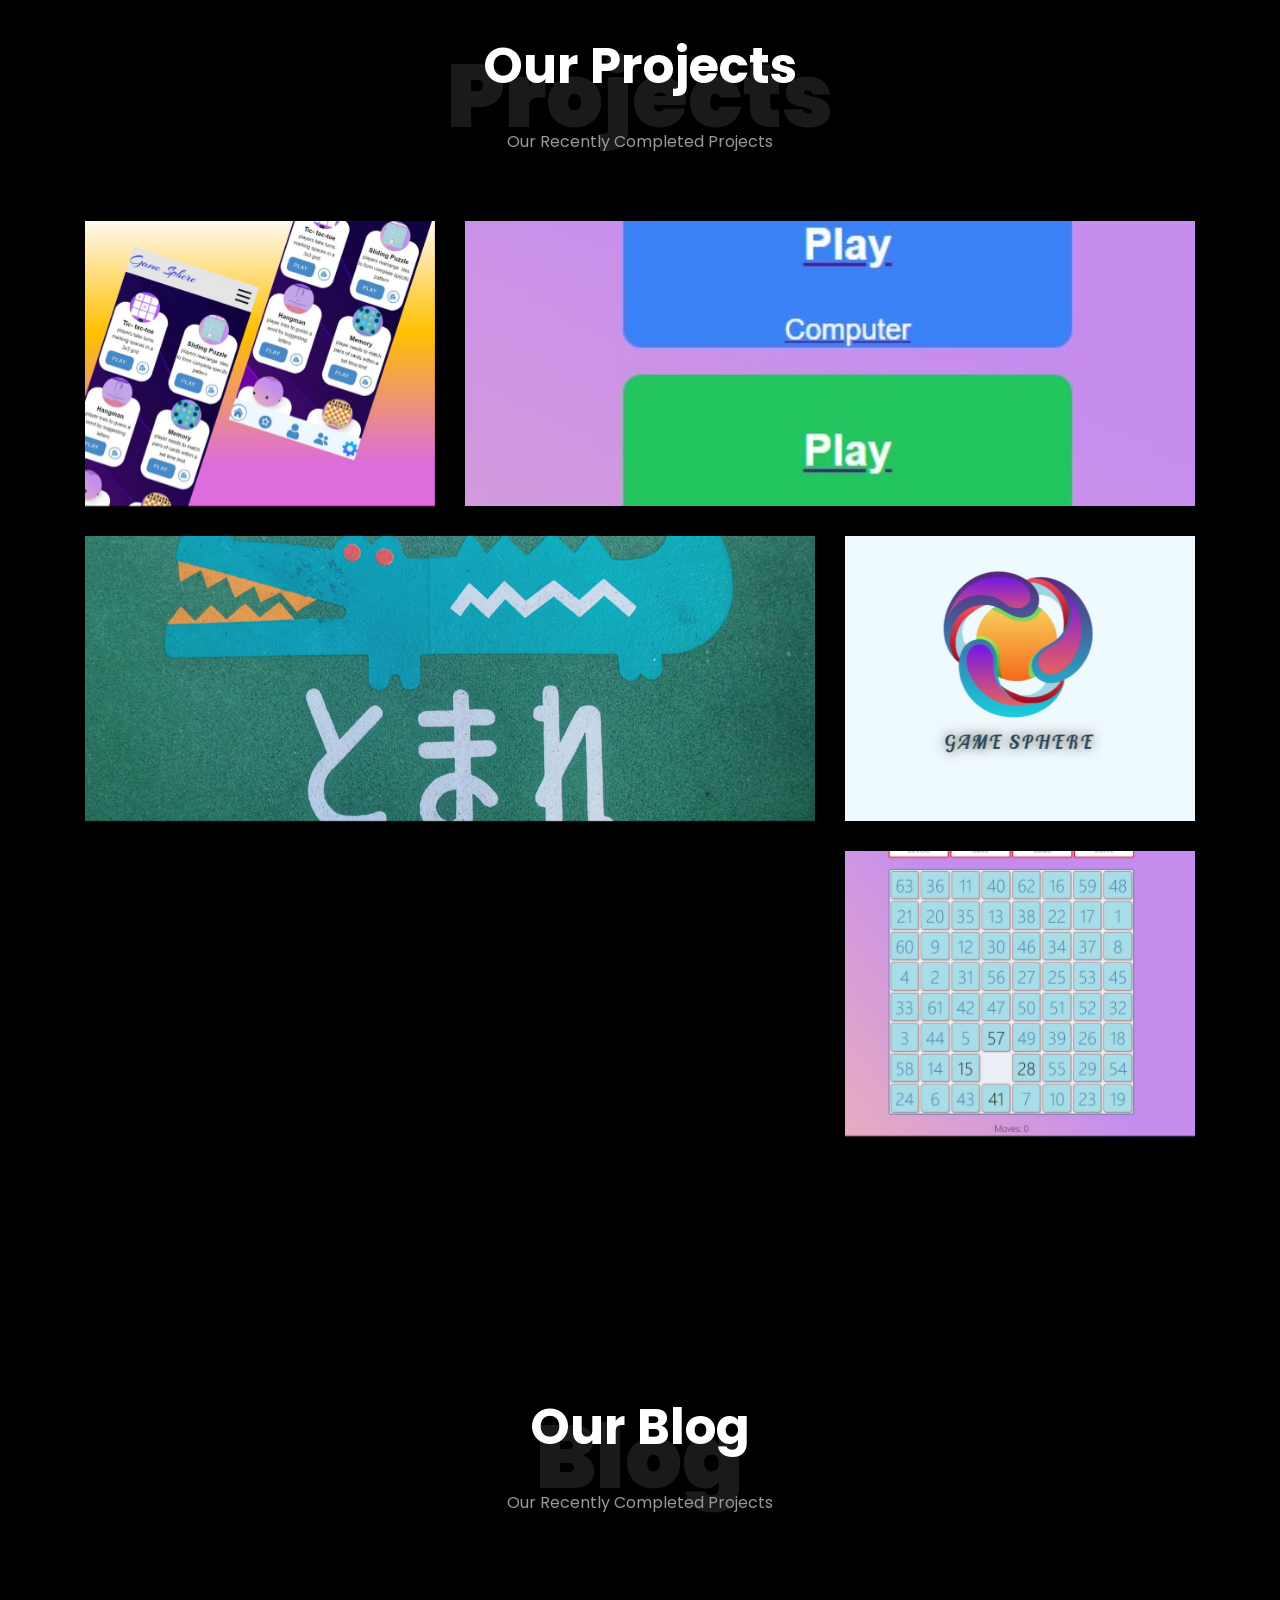
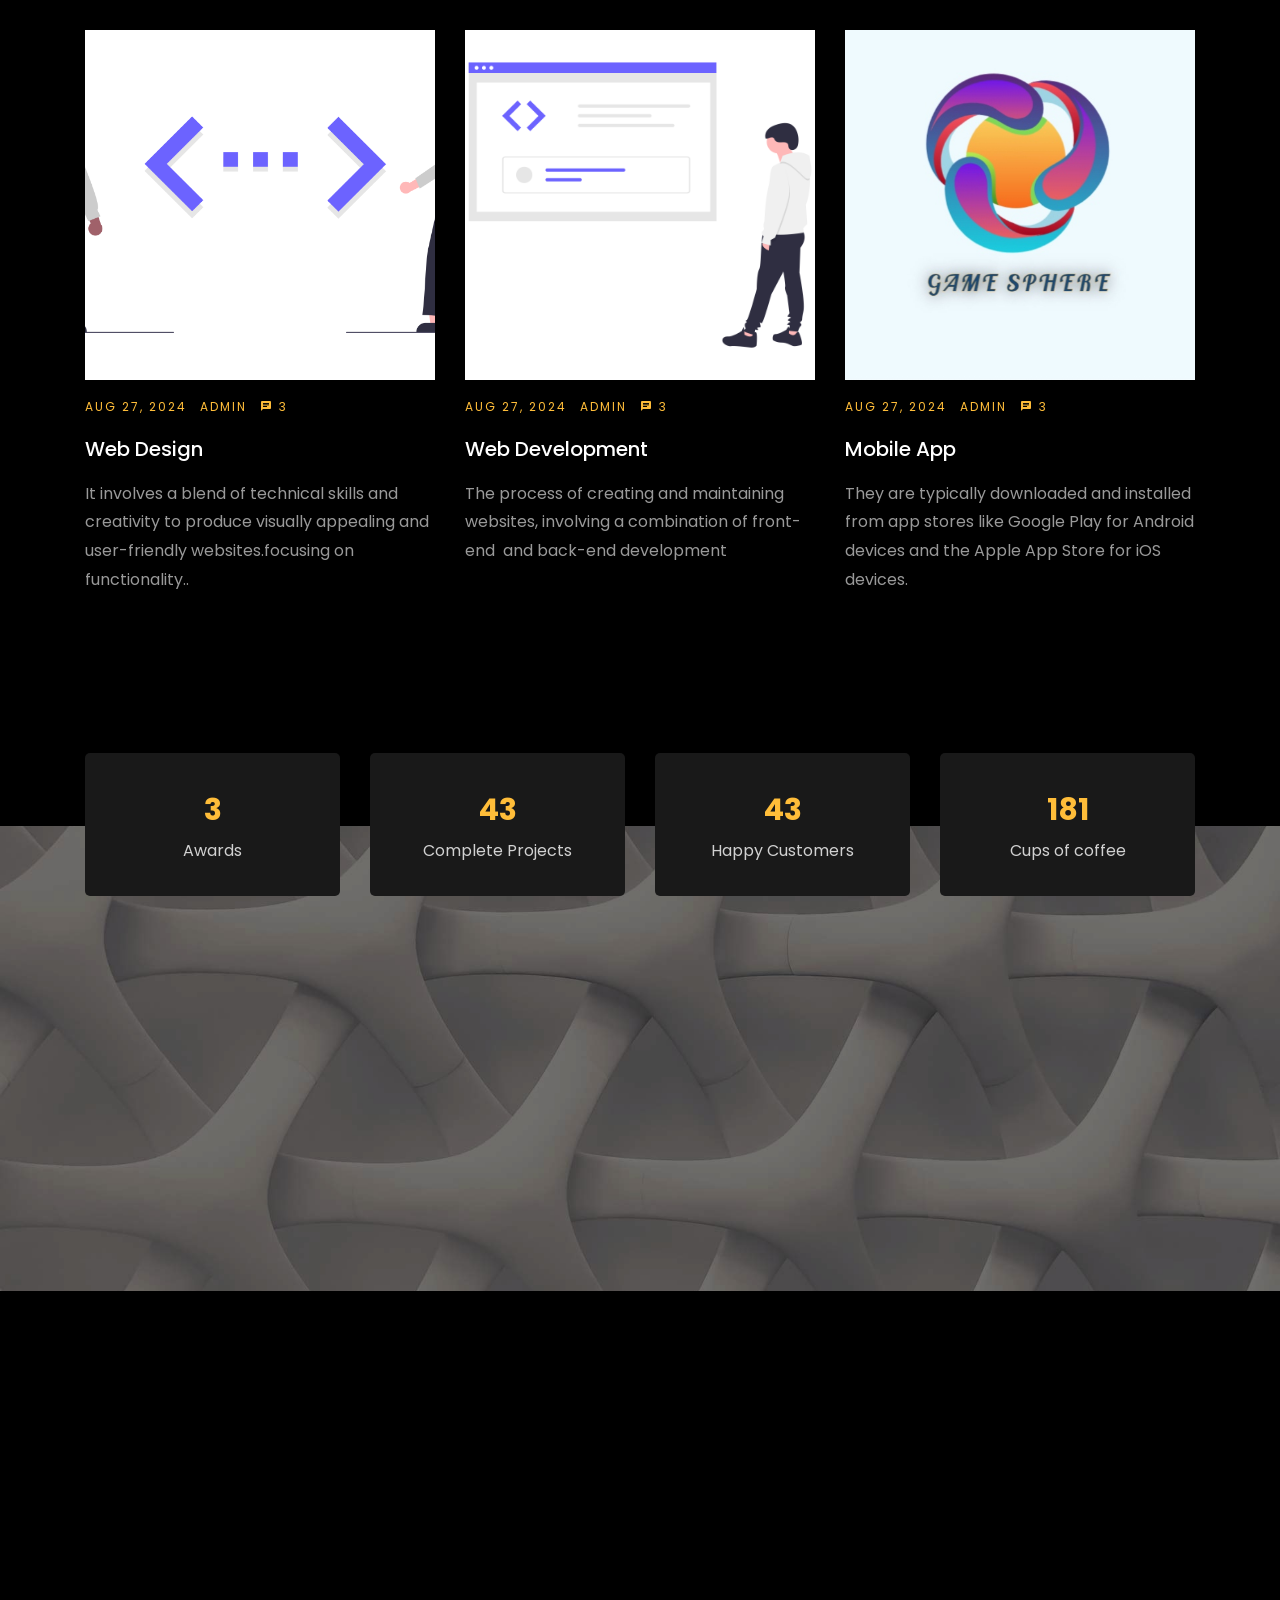
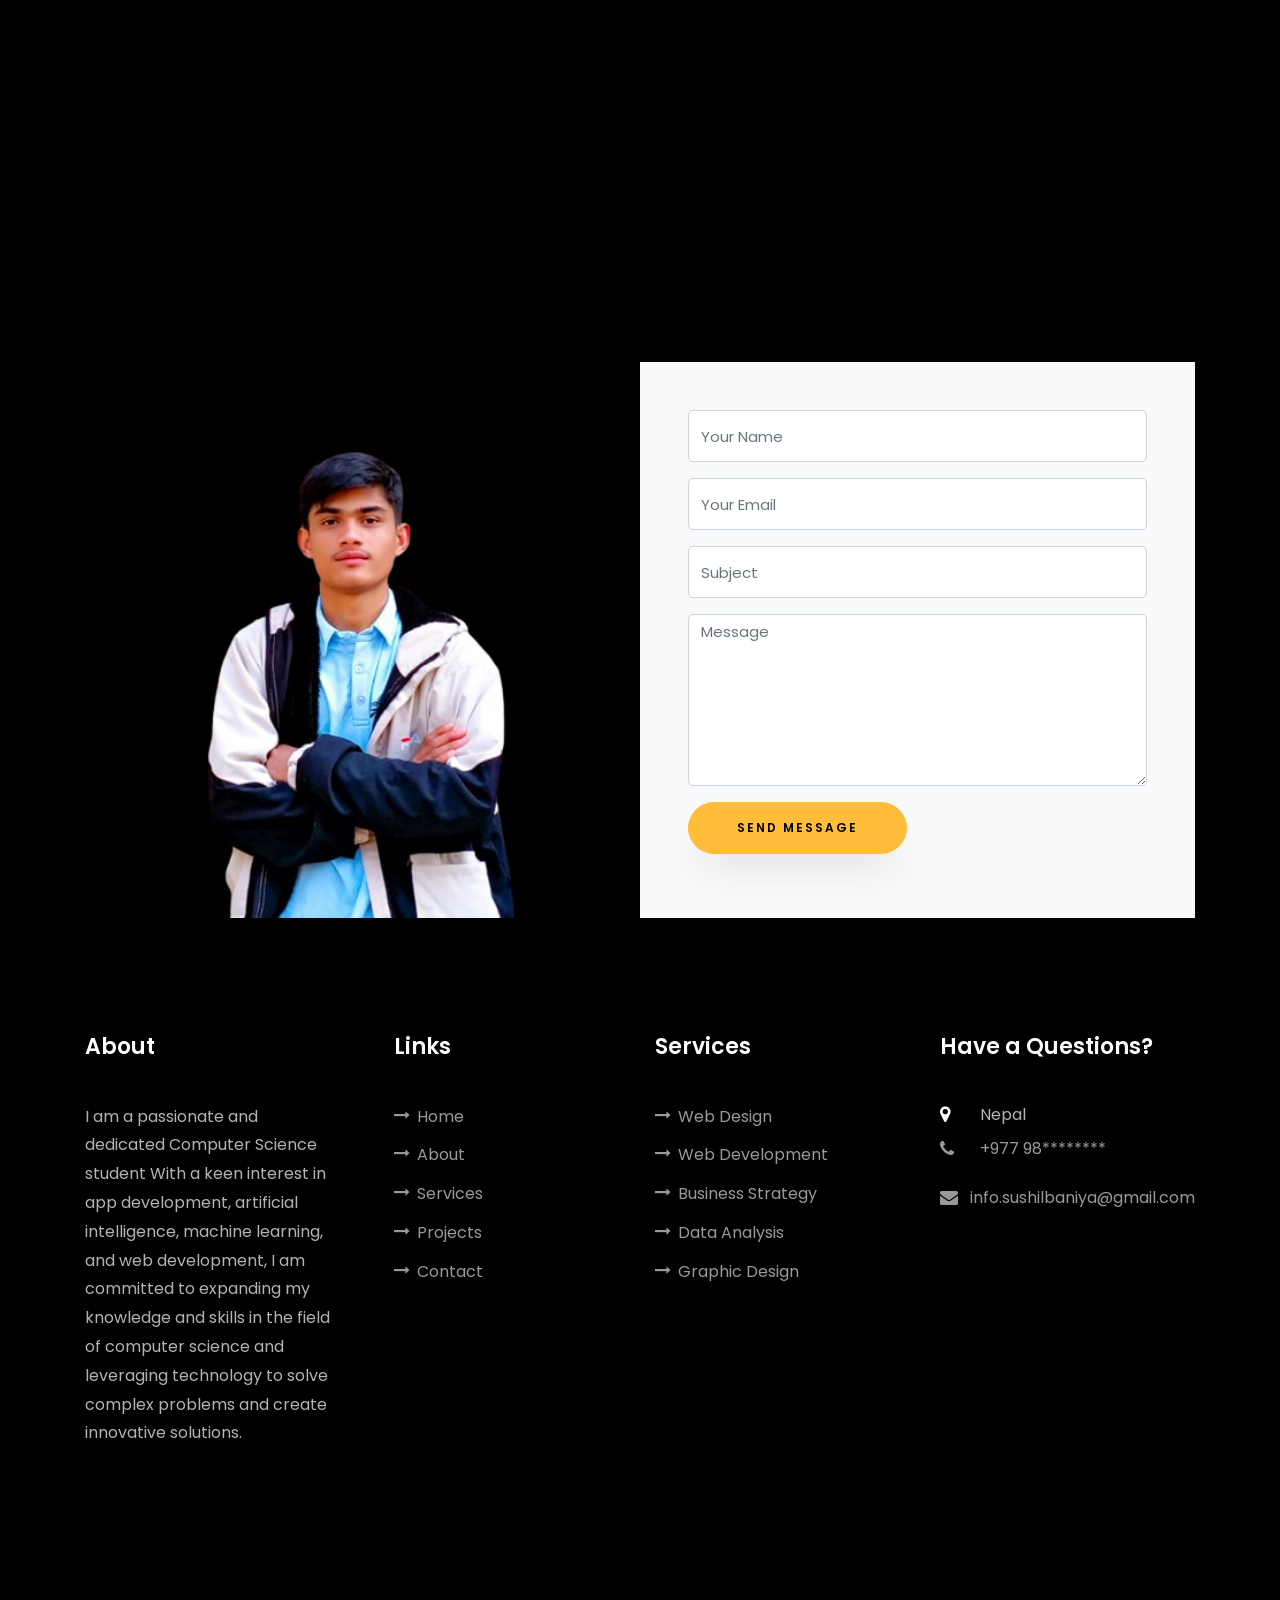
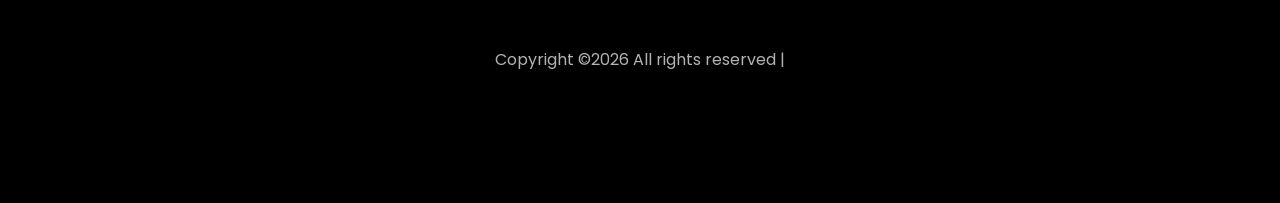
==== commit aee7183d: "Merge branch 'master' of https://github.com/Sushil486/sushil" ====
--- a/index.html
+++ b/index.html
@@ -61,7 +61,7 @@
 		          		<span class="subheading">Hello!</span>
 			            <h1 class="mb-4 mt-3">I'm <span>Sushil</span></h1>
 			            <h2 class="mb-4">A Freelance Web Designer</h2>
-			            <p><a href="#" class="btn btn-primary py-3 px-4">Hire me</a> <a href="#" class="btn btn-white btn-outline-white py-3 px-4">My works</a></p>
+			            <p><a href="#contact-section" class="btn btn-primary py-3 px-4">Hire me</a> <a href="#about-section" class="btn btn-white btn-outline-white py-3 px-4">My works</a></p>
 		            </div>
 		          </div>
 	        	</div>
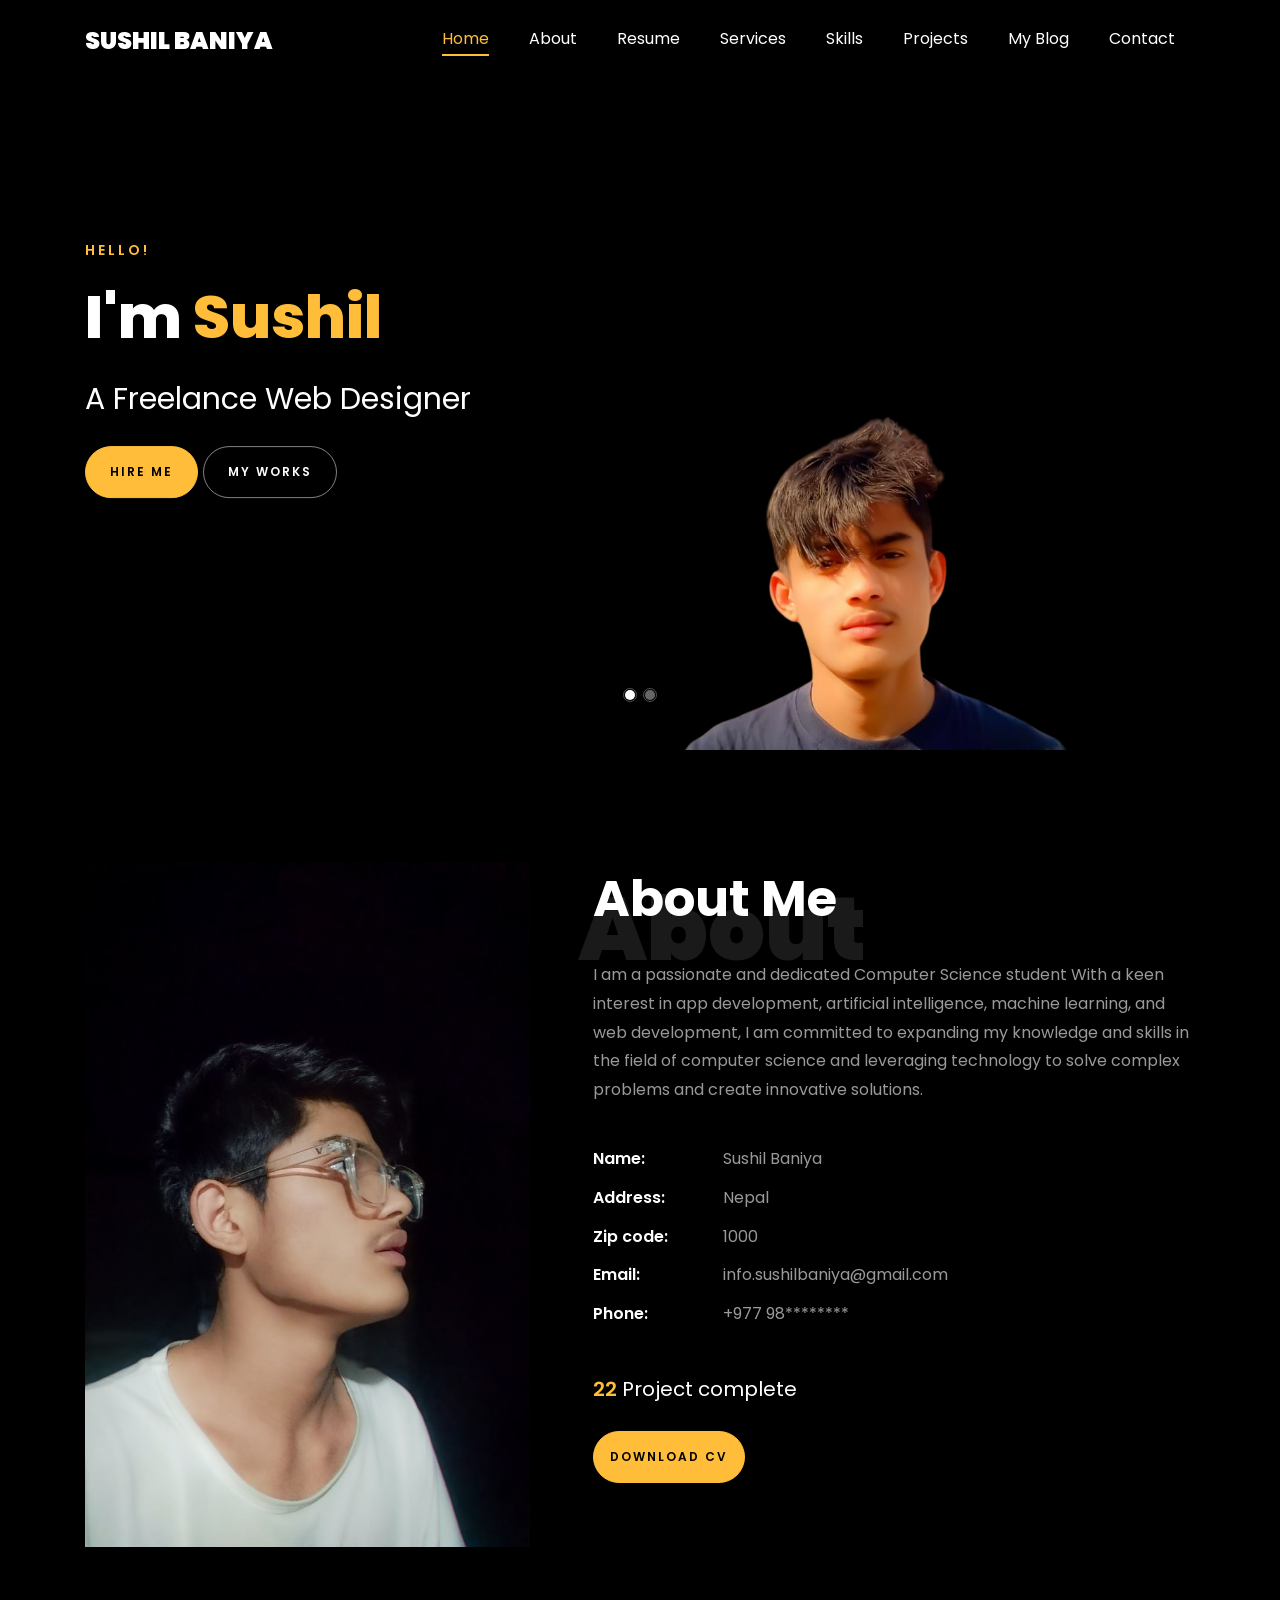
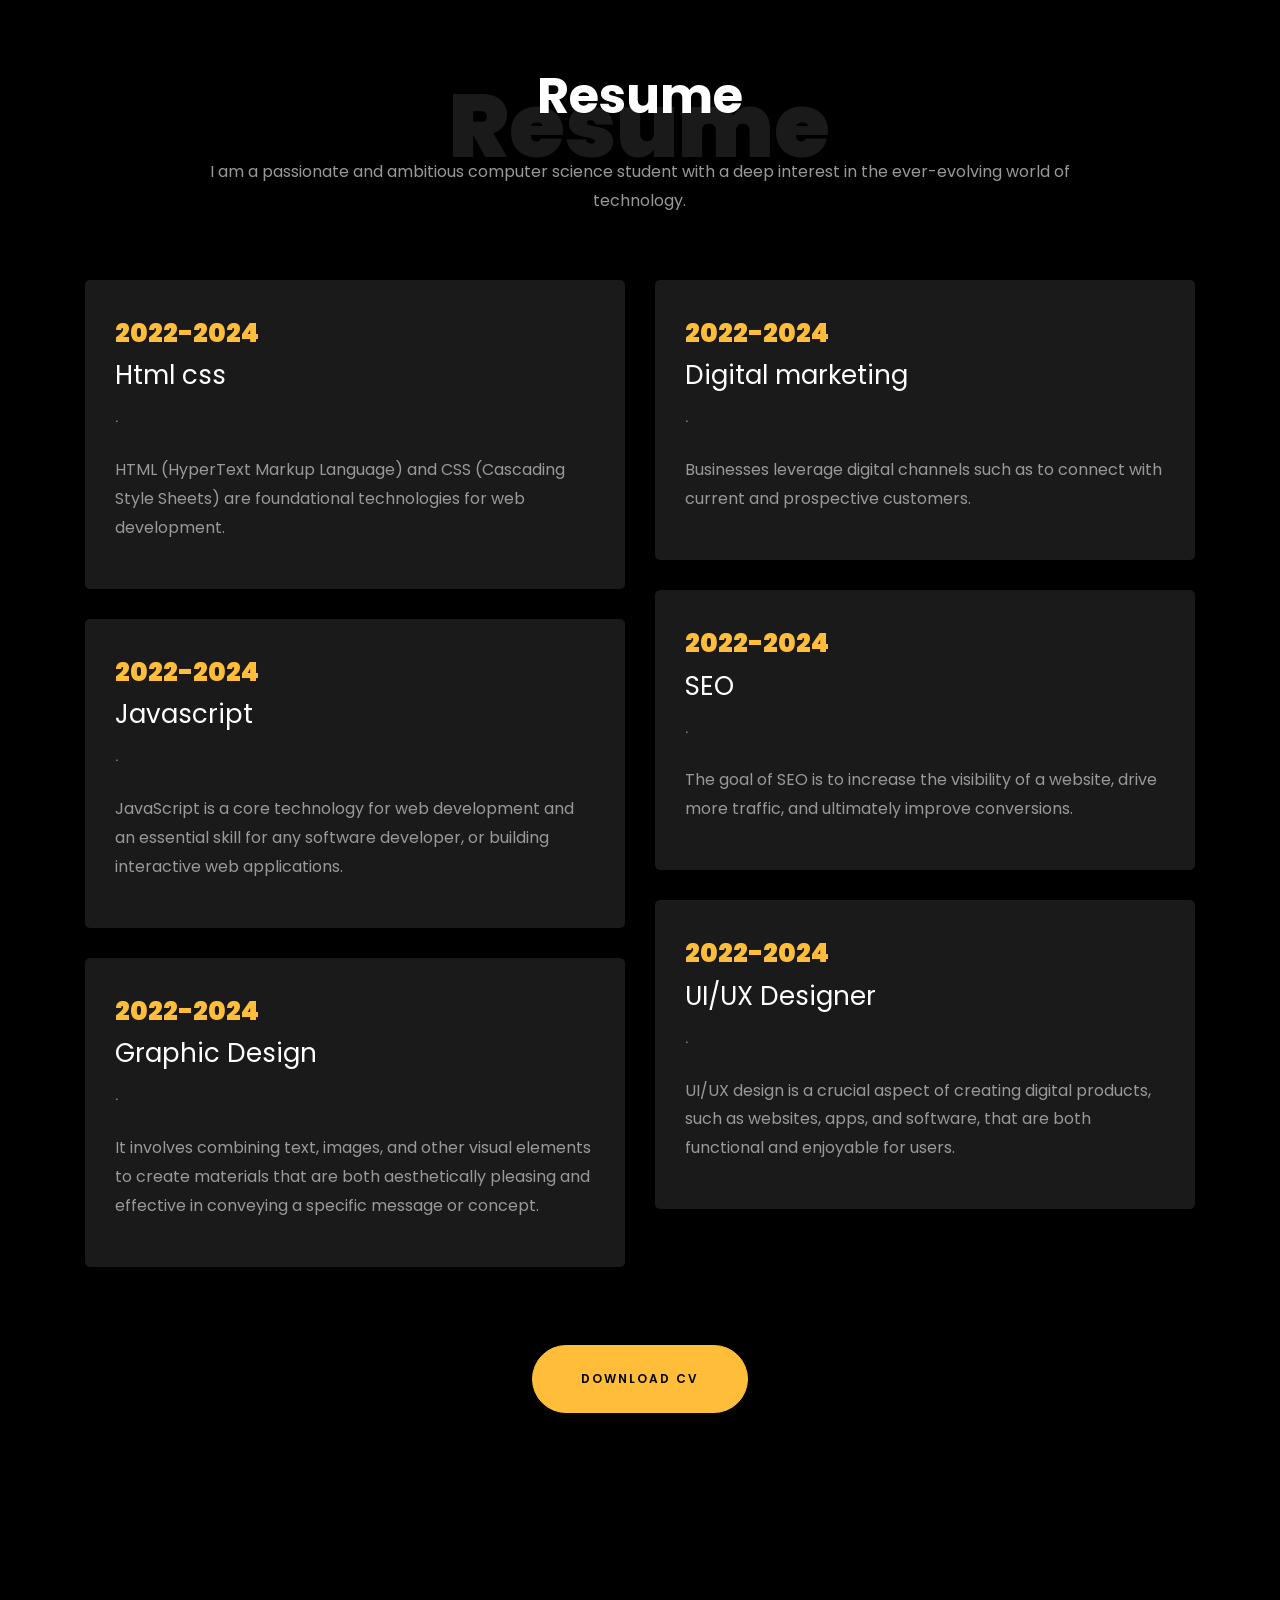
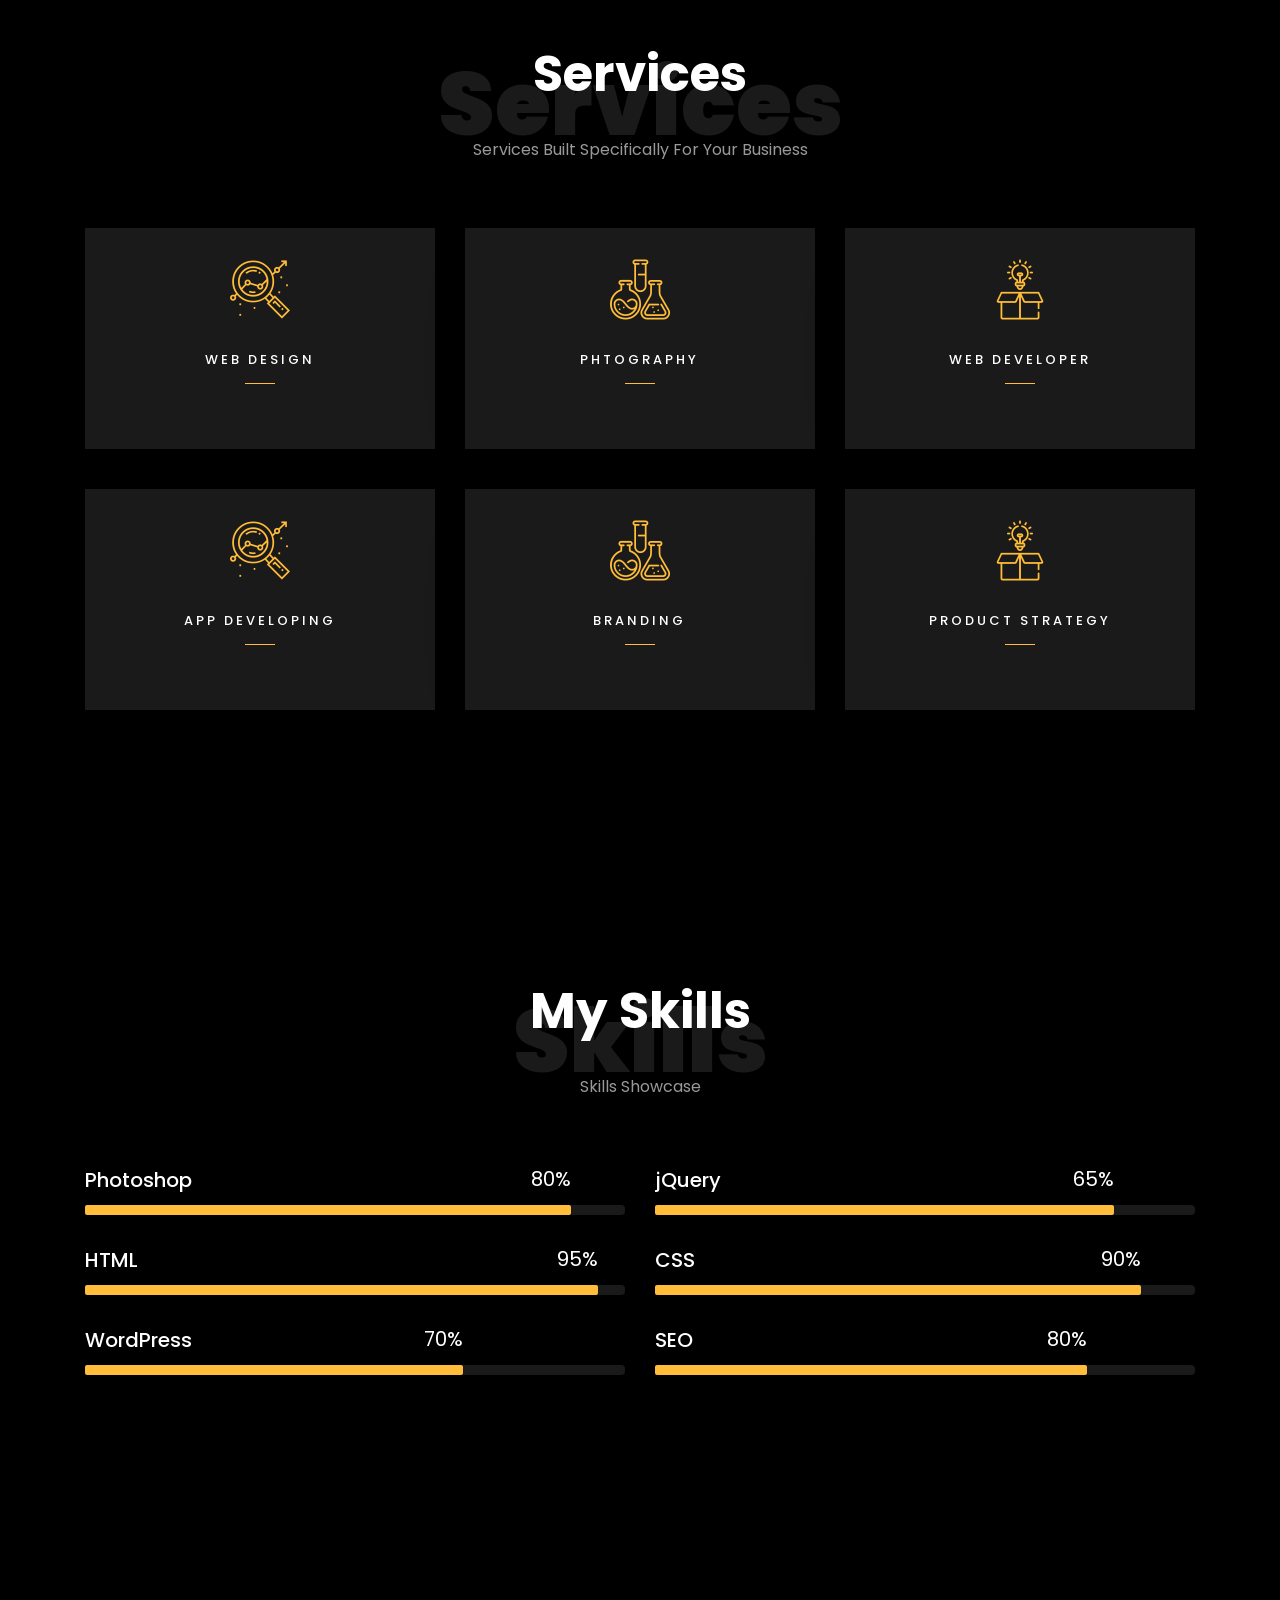
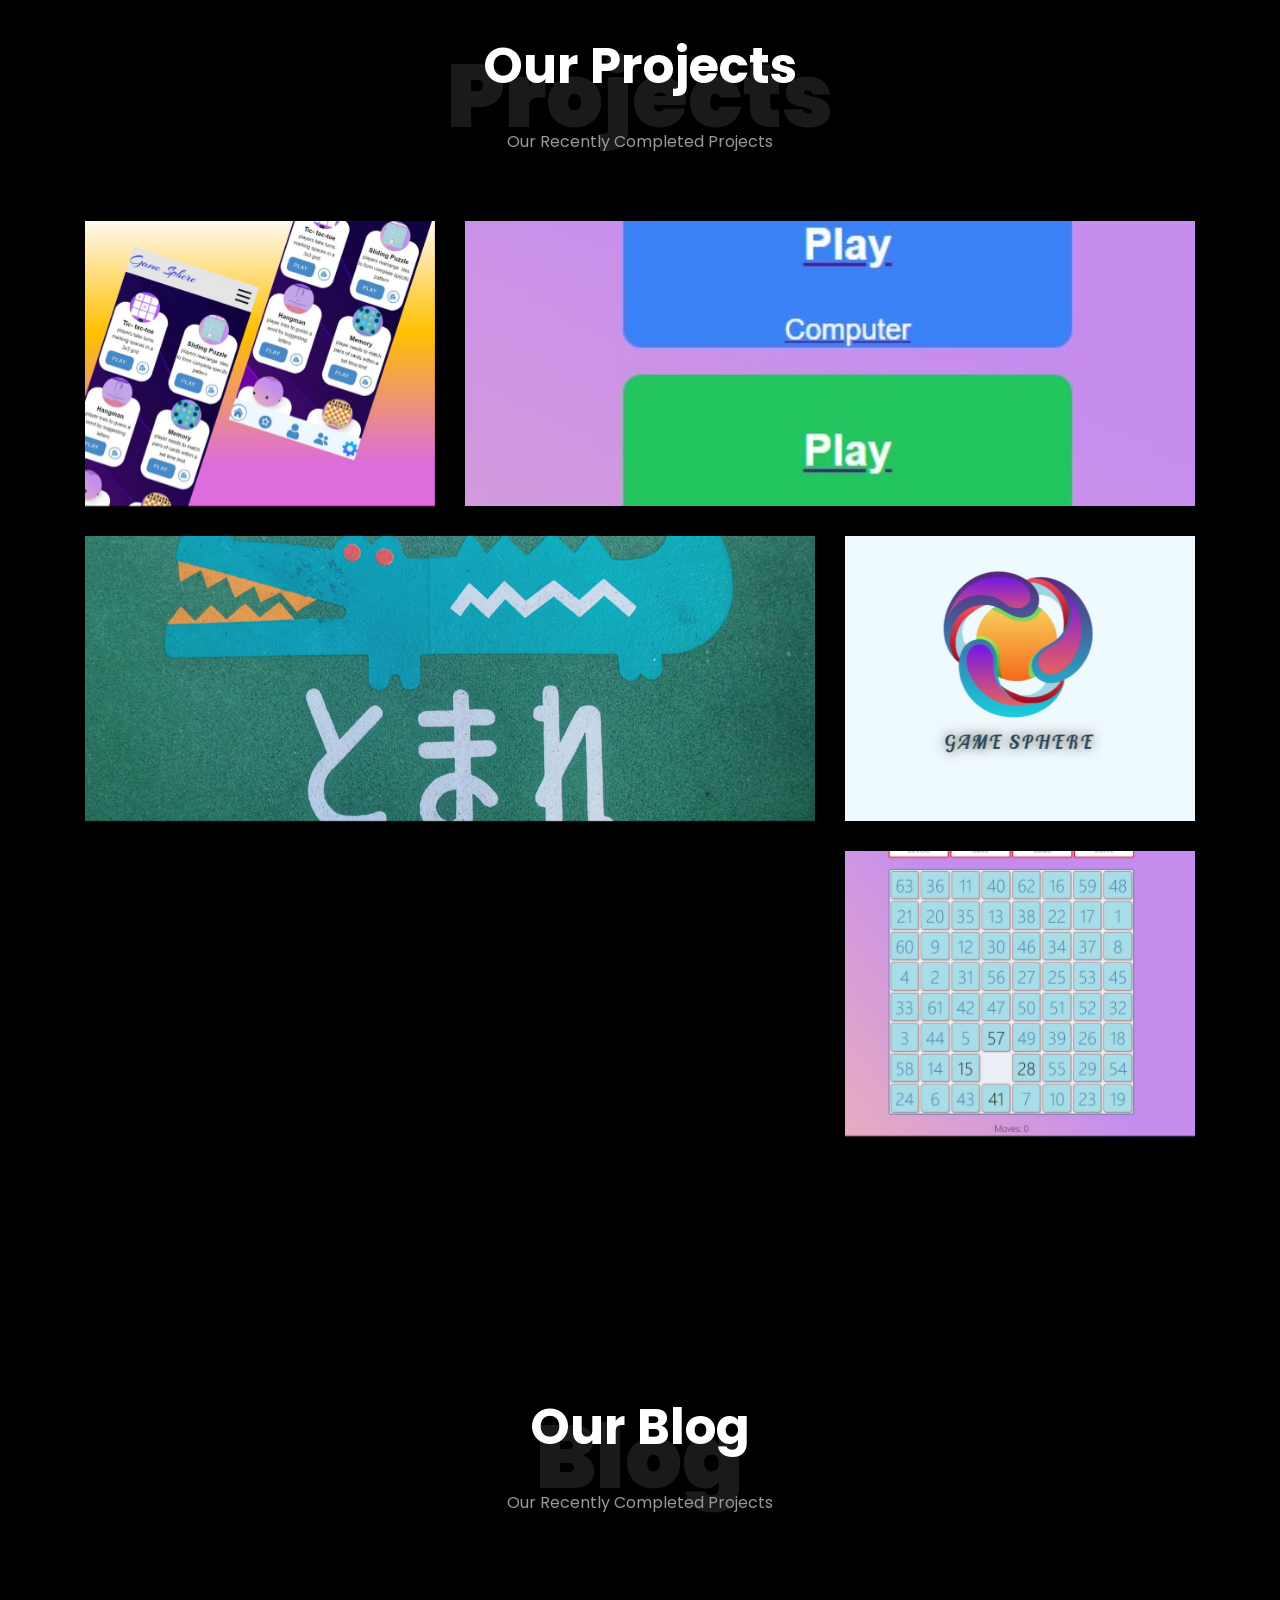
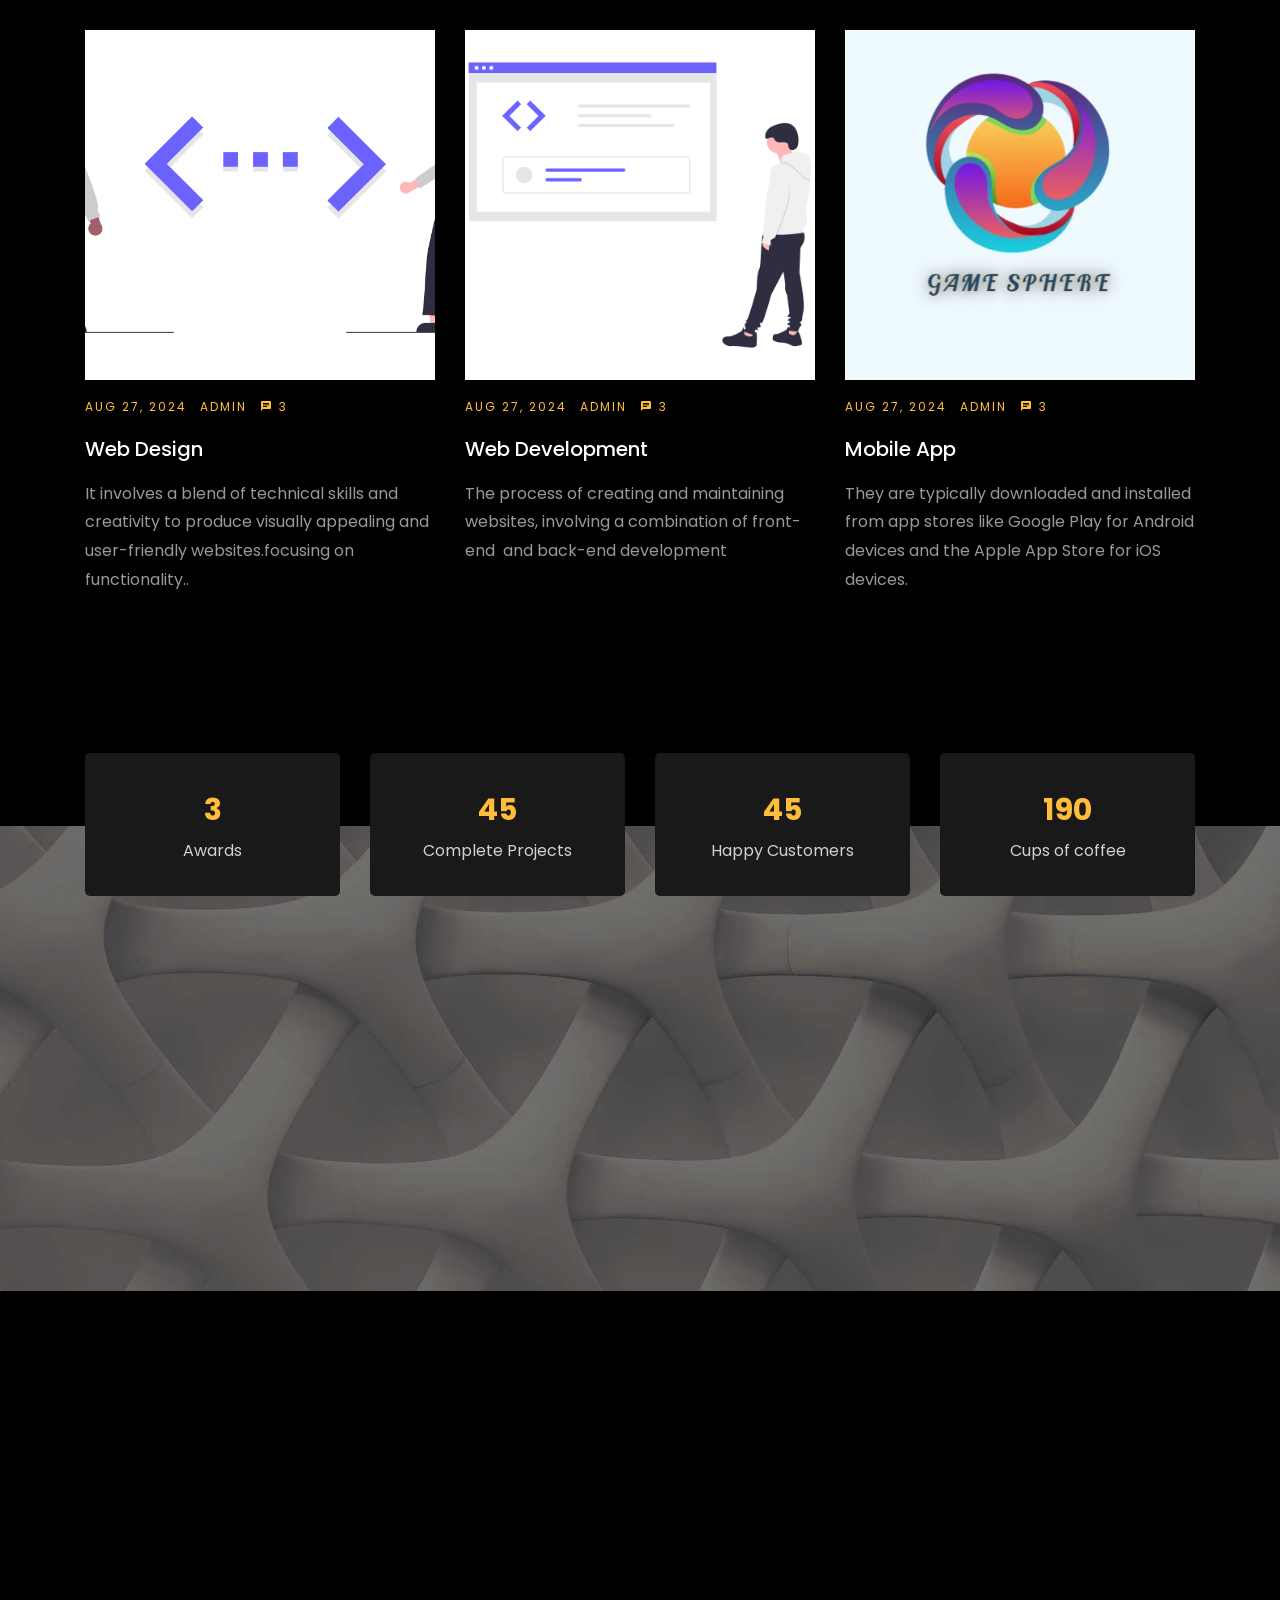
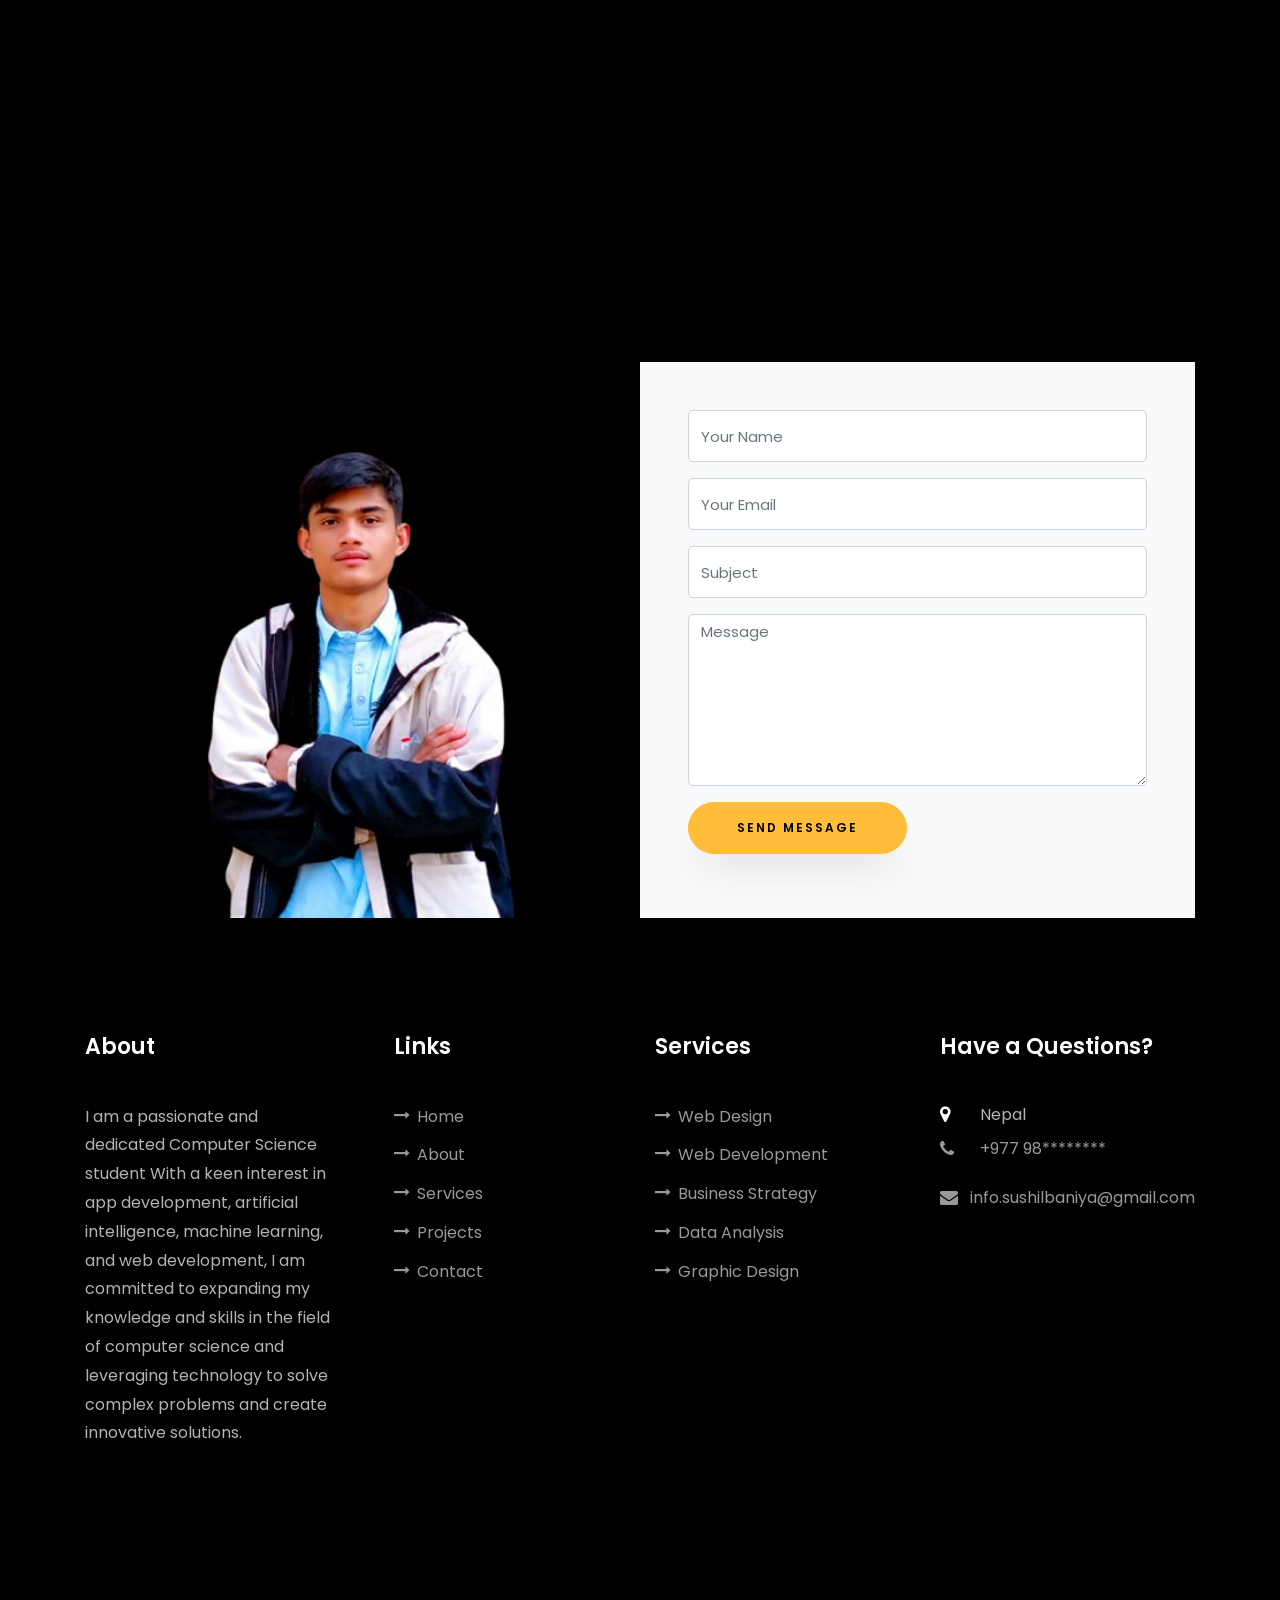
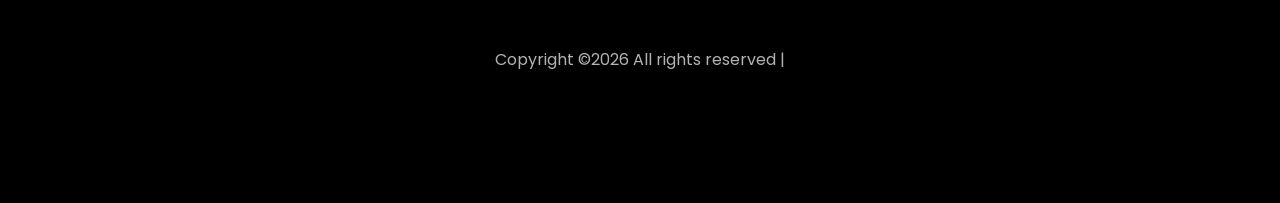
==== commit ad83481d: "modified the home section" ====
--- a/index.html
+++ b/index.html
@@ -79,7 +79,7 @@
 		          	<div class="text">
 		          		<span class="subheading">Hello!</span>
 			            <h1 class="mb-4 mt-3">I'm a <span>web designer</span> </h1>
-			            <p><a href="#" class="btn btn-primary py-3 px-4">Hire me</a> <a href="#" class="btn btn-white btn-outline-white py-3 px-4">My works</a></p>
+			            <p><a href="#contact-section" class="btn btn-primary py-3 px-4">Hire me</a> <a href="#about-section" class="btn btn-white btn-outline-white py-3 px-4">My works</a></p>
 		            </div>
 		          </div>
 	        	</div>
@@ -697,4 +697,4 @@
   <script src="js/main.js"></script>
     
   </body>
-</html>
+</html>
